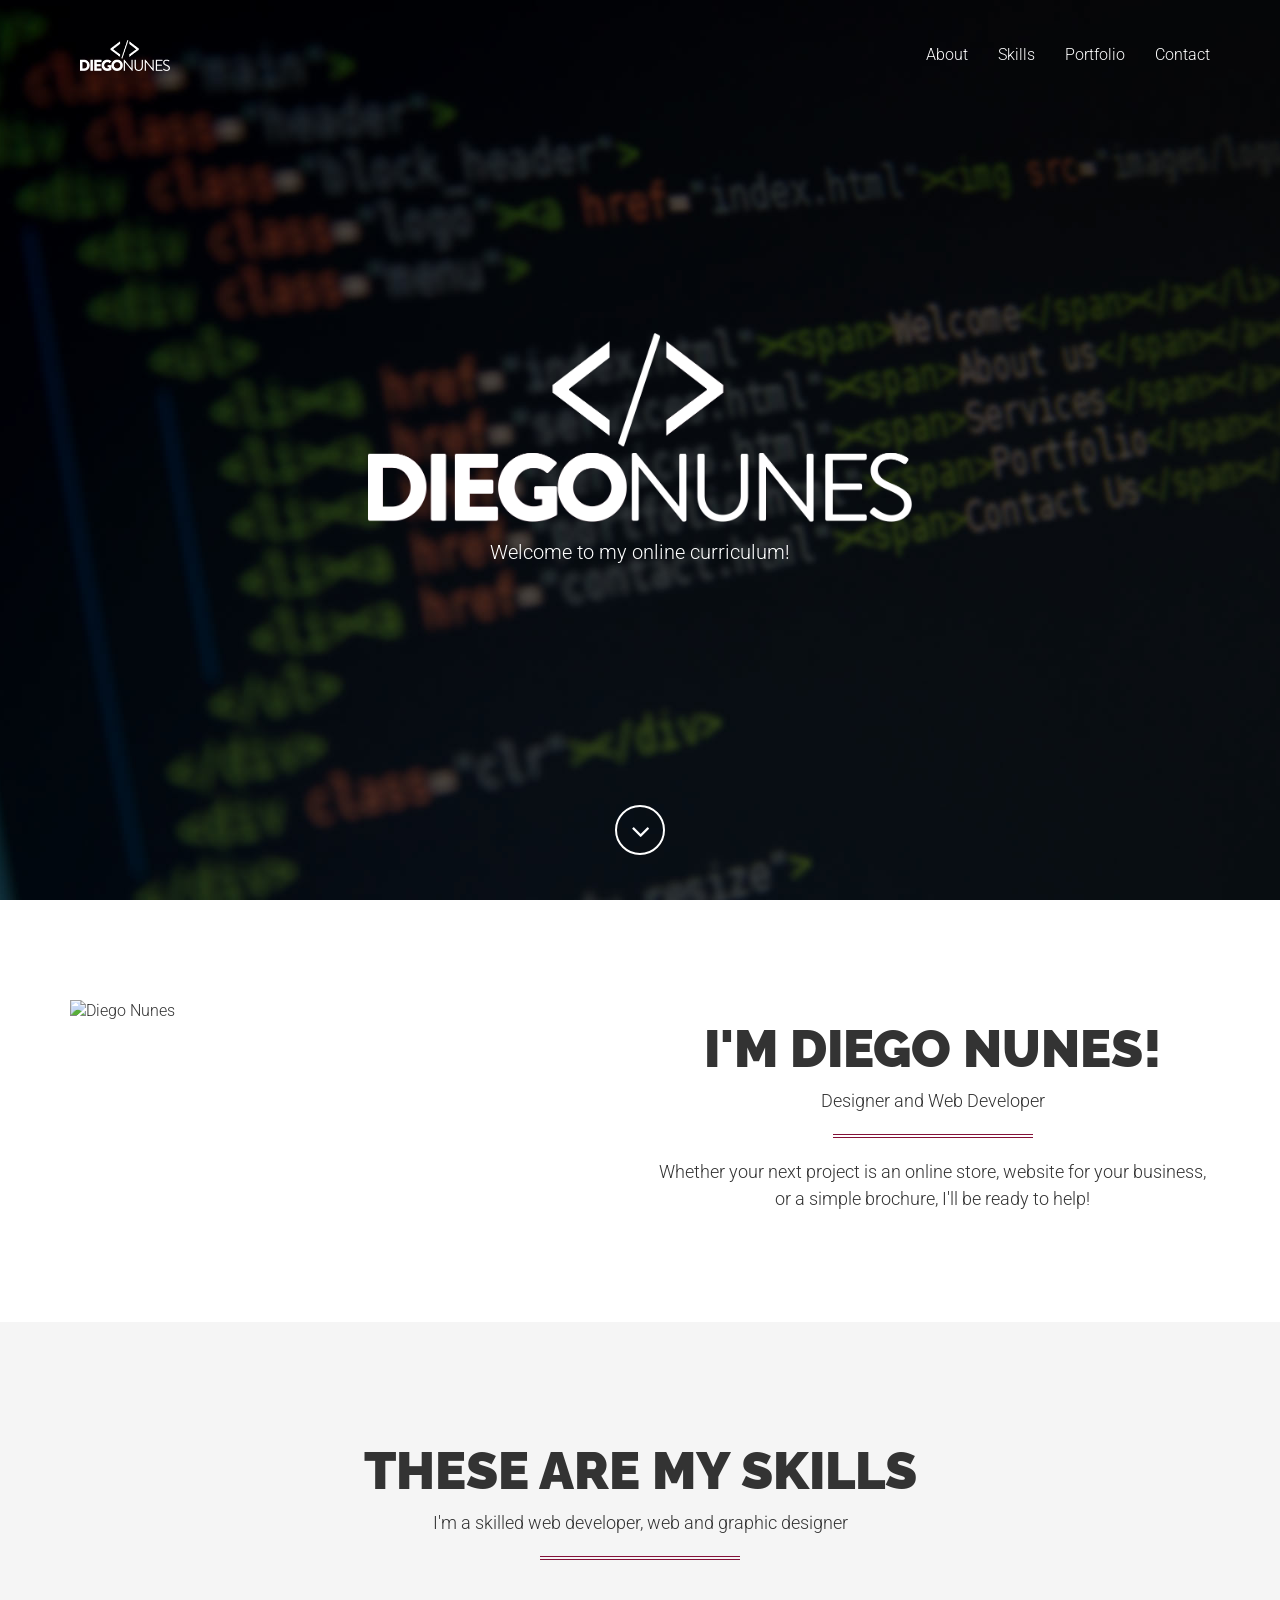
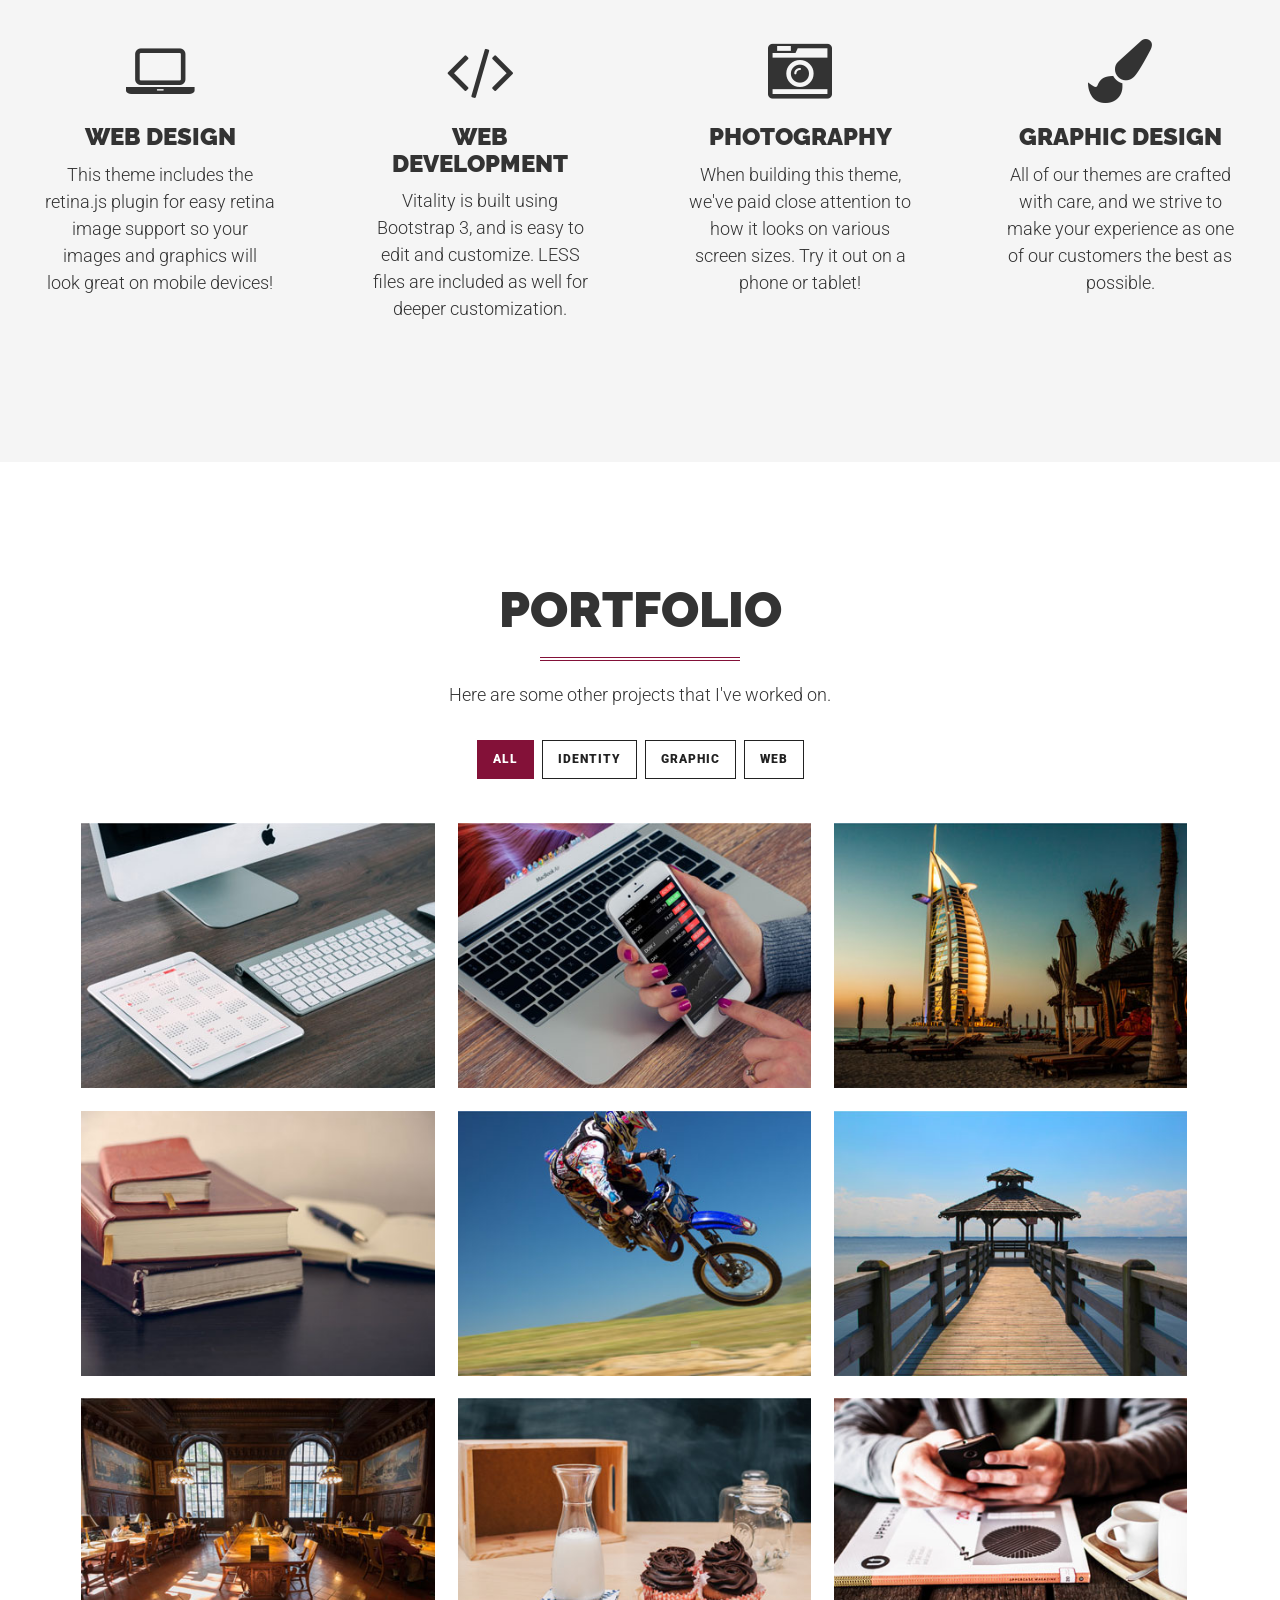
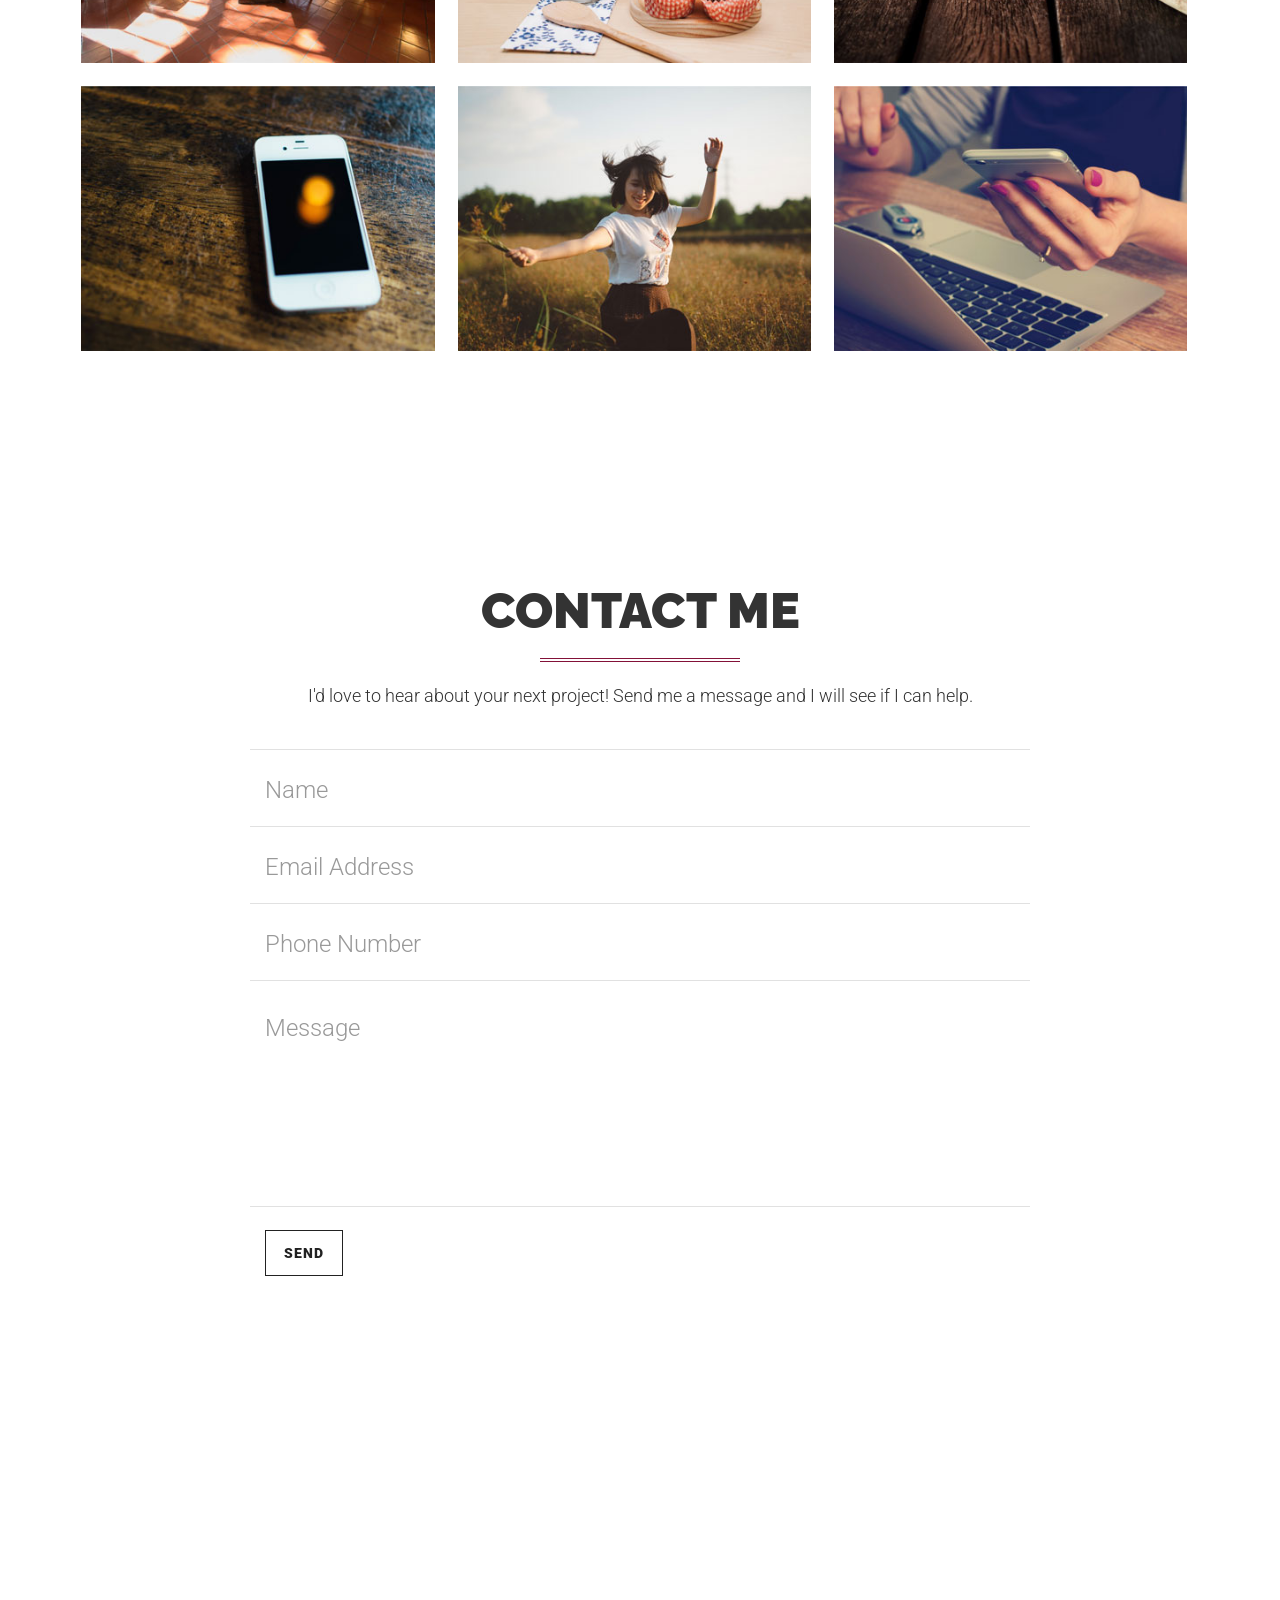
==== new/index.html @ f79f4ea0 "placeholder port" ====
<!DOCTYPE html>
<html lang="en">

<head>
  <meta charset="utf-8">
  <meta name="viewport" content="width=device-width, initial-scale=1.0, user-scalable=no">
  <meta name="description" content="">
  <meta name="author" content="">
  <title>Vitality</title>
  <!-- Bootstrap Core CSS -->
  <link href="assets/css/bootstrap/bootstrap.min.css" rel="stylesheet" type="text/css">
  <!-- Retina.js - Load first for faster HQ mobile images. -->
  <script src="assets/js/plugins/retina/retina.min.js"></script>
  <!-- Font Awesome -->
  <link href="assets/font-awesome/css/font-awesome.min.css" rel="stylesheet" type="text/css">
  <!-- Default Fonts -->
  <link href='http://fonts.googleapis.com/css?family=Roboto:400,100,100italic,300,300italic,400italic,500,500italic,700,700italic,900,900italic'
    rel='stylesheet' type='text/css'>
  <link href='http://fonts.googleapis.com/css?family=Raleway:400,100,200,300,600,500,700,800,900' rel='stylesheet' type='text/css'>
  <!-- Modern Style Fonts (Include these is you are using body.modern!) -->
  <link href='http://fonts.googleapis.com/css?family=Montserrat:400,700' rel='stylesheet' type='text/css'>
  <link href='http://fonts.googleapis.com/css?family=Cardo:400,400italic,700' rel='stylesheet' type='text/css'>
  <!-- Vintage Style Fonts (Include these if you are using body.vintage!) -->
  <link href='http://fonts.googleapis.com/css?family=Sanchez:400italic,400' rel='stylesheet' type='text/css'>
  <link href='http://fonts.googleapis.com/css?family=Cardo:400,400italic,700' rel='stylesheet' type='text/css'>
  <!-- Plugin CSS -->
  <link href="assets/css/plugins/owl-carousel/owl.carousel.css" rel="stylesheet" type="text/css">
  <link href="assets/css/plugins/owl-carousel/owl.theme.css" rel="stylesheet" type="text/css">
  <link href="assets/css/plugins/owl-carousel/owl.transitions.css" rel="stylesheet" type="text/css">
  <link href="assets/css/plugins/magnific-popup.css" rel="stylesheet" type="text/css">
  <link href="assets/css/plugins/background.css" rel="stylesheet" type="text/css">
  <link href="assets/css/plugins/animate.css" rel="stylesheet" type="text/css">
  <!-- Vitality Theme CSS -->
  <!-- Uncomment the color scheme you want to use. -->
  <!-- <link href="assets/css/vitality-red.css" rel="stylesheet" type="text/css"> -->
  <!-- <link href="assets/css/vitality-aqua.css" rel="stylesheet" type="text/css"> -->
  <!-- <link href="assets/css/vitality-blue.css" rel="stylesheet" type="text/css"> -->
  <!-- <link href="assets/css/vitality-green.css" rel="stylesheet" type="text/css"> -->
  <!-- <link href="assets/css/vitality-orange.css" rel="stylesheet" type="text/css"> -->
  <!-- <link href="assets/css/vitality-pink.css" rel="stylesheet" type="text/css"> -->
  <!-- <link href="assets/css/vitality-purple.css" rel="stylesheet" type="text/css"> -->
  <link href="assets/css/vitality-diego.css" rel="stylesheet" type="text/css">
  <!-- <link href="assets/css/vitality-tan.css" rel="stylesheet" type="text/css"> -->
  <!-- <link href="assets/css/vitality-turquoise.css" rel="stylesheet" type="text/css"> -->
  <!-- <link href="assets/css/vitality-yellow.css" rel="stylesheet" type="text/css"> -->
  <!-- Style Switcher CSS - Demo Purposes Only! -->
  <!-- <link id="changeable-colors" rel="stylesheet" href="assets/css/vitality-turquoise.css"> -->
  <link href="assets/demo/style-switcher.css" rel="stylesheet">
  <!-- IE8 support for HTML5 elements and media queries -->
  <!--[if lt IE 9]>
      <script src="https://oss.maxcdn.com/libs/html5shiv/3.7.0/html5shiv.js"></script>
      <script src="https://oss.maxcdn.com/libs/respond.js/1.3.0/respond.min.js"></script>
    <![endif]-->
</head>
<!-- Alternate Body Classes: .modern and .vintage -->

<body id="page-top">
  <!-- Navigation -->
  <!-- Note: navbar-default and navbar-inverse are both supported with this theme. -->
  <nav class="navbar navbar-inverse navbar-fixed-top navbar-expanded">
    <div class="container">
      <!-- Brand and toggle get grouped for better mobile display -->
      <div class="navbar-header">
        <button type="button" class="navbar-toggle" data-toggle="collapse" data-target="#bs-example-navbar-collapse-1">
          <span class="sr-only">Toggle navigation</span>
          <span class="icon-bar"></span>
          <span class="icon-bar"></span>
          <span class="icon-bar"></span>
        </button>
        <a class="navbar-brand page-scroll" href="#page-top">
          <img src="assets/img/logo_branco.png" class="img-responsive logo-top" alt="Diego Nunes">
        </a>
      </div>
      <!-- Collect the nav links, forms, and other content for toggling -->
      <div class="collapse navbar-collapse" id="bs-example-navbar-collapse-1">
        <ul class="nav navbar-nav navbar-right">
          <li class="hidden">
            <a class="page-scroll" href="#page-top"></a>
          </li>
          <li>
            <a class="page-scroll" href="#about">About</a>
          </li>
          <li>
            <a class="page-scroll" href="#services">Skills</a>
          </li>
          <li>
            <!-- <a class="page-scroll" href="#process">Process</a> -->
          </li>
          <li>
            <a class="page-scroll" href="#work">Portfolio</a>
          </li>
          <li>
            <a class="page-scroll" href="#contact">Contact</a>
          </li>
        </ul>
      </div>
      <!-- /.navbar-collapse -->
    </div>
    <!-- /.container -->
  </nav>
  <header style="background-image: url('assets/img/creative/bg-header.jpg');">
    <div class="intro-content">
      <img src="assets/img/logo_branco.png" class="img-responsive img-centered logo-main" alt="">
      <!-- <div class="brand-name">John Smith</div> -->
      <!-- <hr class="colored"> -->
      <div class="brand-name-subtext">Welcome to my online curriculum!</div>
    </div>
    <div class="scroll-down">
      <a class="btn page-scroll" href="#about">
        <i class="fa fa-angle-down fa-fw"></i>
      </a>
    </div>
  </header>
  <section id="about">
    <div class="container wow fadeIn">
      <div class="row">
        <div class="col-md-6">
          <!-- <img src="assets/img/creative/about.jpg" class="img-responsive" alt=""> -->
          <img src="https://vignette.wikia.nocookie.net/vsbattles/images/a/a5/Gurren-lagann-screenshot-07.png" 
            class="img-responsive profile-image" alt="Diego Nunes">
        </div>
        <div class="col-md-6 text-center">
          <h1>I'm Diego Nunes!</h1>
          <p>Designer and Web Developer</p>
          <hr class="colored">
          <p>Whether your next project is an online store, website for your business, or a simple brochure, I'll be ready to
            help!</p>
        </div>
      </div>
    </div>
  </section>
  <section id="services" class="bg-gray">
    <div class="container-fluid">
      <div class="row text-center">
        <div class="col-lg-12 wow fadeIn">
          <h1>These are my skills</h1>
          <p>I'm a skilled web developer, web and graphic designer</p>
          <hr class="colored">
        </div>
      </div>
      <div class="row text-center content-row">
        <div class="col-md-3 col-sm-6 wow fadeIn" data-wow-delay=".2s">
          <div class="about-content">
            <i class="fa fa-laptop fa-4x"></i>
            <h3>Web Design</h3>
            <p>This theme includes the retina.js plugin for easy retina image support so your images and graphics will look
              great on mobile devices!</p>
          </div>
        </div>
        <div class="col-md-3 col-sm-6 wow fadeIn" data-wow-delay=".4s">
          <div class="about-content">
            <i class="fa fa-code fa-4x"></i>
            <h3>Web Development</h3>
            <p>Vitality is built using Bootstrap 3, and is easy to edit and customize. LESS files are included as well for deeper
              customization.</p>
          </div>
        </div>
        <div class="col-md-3 col-sm-6 wow fadeIn" data-wow-delay=".6s">
          <div class="about-content">
            <i class="fa fa-camera-retro fa-4x"></i>
            <h3>Photography</h3>
            <p>When building this theme, we've paid close attention to how it looks on various screen sizes. Try it out on a
              phone or tablet!</p>
          </div>
        </div>
        <div class="col-md-3 col-sm-6 wow fadeIn" data-wow-delay=".8s">
          <div class="about-content">
            <i class="fa fa-paint-brush fa-4x"></i>
            <h3>Graphic Design</h3>
            <p>All of our themes are crafted with care, and we strive to make your experience as one of our customers the best
              as possible.</p>
          </div>
        </div>
      </div>
    </div>
  </section>
  <!-- <aside class="cta-quote" style="background-image: url('assets/img/creative/bg-aside.jpg');">
        <div class="container">
            <div class="row">
                <div class="col-md-10 col-md-offset-1 wow fadeIn">
                    <span class="quote">Good
                        <span class="text-primary">design</span> is finding that perfect balance between the way something
                    <span class="text-primary">looks</span> and how it
                    <span class="text-primary">functions</span>.</span>
                    <hr class=" colored">
                    <a class="btn btn-outline-light page-scroll" href="#contact">Let's Find It</a>
                </div>
            </div>
        </div>
    </aside> -->
  <!--
    <section id="process" class="services">
        <div class="container">
            <div class="row text-center">
                <div class="col-lg-12 wow fadeIn">
                    <h2>My Process</h2>
                    <hr class="colored">
                    <p>Here is an overview of how I approach each new project.</p>
                </div>
            </div>
            <div class="row content-row">
                <div class="col-md-4 wow fadeIn" data-wow-delay=".2s">
                    <div class="media">
                        <div class="pull-left">
                            <i class="fa fa-clipboard"></i>
                        </div>
                        <div class="media-body">
                            <h3 class="media-heading">Plan</h3>
                            <ul>
                                <li>Client interview</li>
                                <li>Gather consumer data</li>
                                <li>Create content strategy</li>
                                <li>Analyze research</li>
                            </ul>
                        </div>
                    </div>
                </div>
                <div class="col-md-4 wow fadeIn" data-wow-delay=".4s">
                    <div class="media">
                        <div class="pull-left">
                            <i class="fa fa-pencil"></i>
                        </div>
                        <div class="media-body">
                            <h3 class="media-heading">Create</h3>
                            <ul>
                                <li>Build wireframe</li>
                                <li>Gather client feedback</li>
                                <li>Code development</li>
                                <li>Marketing review</li>
                            </ul>
                        </div>
                    </div>
                </div>
                <div class="col-md-4 wow fadeIn" data-wow-delay=".6s">
                    <div class="media">
                        <div class="pull-left">
                            <i class="fa fa-rocket"></i>
                        </div>
                        <div class="media-body">
                            <h3 class="media-heading">Launch</h3>
                            <ul>
                                <li>Deploy website</li>
                                <li>Market product launch</li>
                                <li>Collect UX data</li>
                                <li>Quarterly maintenence</li>
                            </ul>
                        </div>
                    </div>
                </div>
            </div>
        </div>
    </section>
    
    <section id="work" class="bg-gray">
        <div class="container text-center wow fadeIn">
            <h2>Case Studies</h2>
            <hr class="colored">
            <p>Here are some in depth case studies of larger projects that I've worked on in the past.</p>
        </div>
    </section>
    <section class="portfolio-carousel wow fadeIn">
        <div class="item" style="background-image: url('assets/img/creative/portfolio/bg-1.jpg')">
            <div class="container-fluid">
                <div class="row">
                    <div class="col-md-4 col-md-push-8">
                        <div class="project-details">
                            <img src="assets/img/client-logos/logo-1.png" class="img-responsive client-logo" alt="">
                            <span class="project-name">Project Name</span>
                            <span class="project-description">Branding, Website Design</span>
                            <hr class="colored">
                            <a href="#portfolioModal1" data-toggle="modal" class="btn btn-outline-light">View Details <i class="fa fa-long-arrow-right fa-fw"></i></a>
                        </div>
                    </div>
                    <div class="col-md-8 col-md-pull-4 hidden-xs">
                        <img src="assets/img/portfolio/mobile-screens.png" class="img-responsive portfolio-image" alt="">
                    </div>
                </div>
            </div>
        </div>
        <div class="item" style="background-image: url('assets/img/creative/portfolio/bg-2.jpg')">
            <div class="container-fluid">
                <div class="row">
                    <div class="col-md-4 col-md-push-8">
                        <div class="project-details">
                            <img src="assets/img/client-logos/logo-2.png" class="img-responsive client-logo" alt="">
                            <span class="project-name">Project Name</span>
                            <span class="project-description">Branding, Website Design</span>
                            <hr class="colored">
                            <a href="#portfolioModal2" data-toggle="modal" class="btn btn-outline-light">View Details <i class="fa fa-long-arrow-right fa-fw"></i></a>
                        </div>
                    </div>
                    <div class="col-md-8 col-md-pull-4 hidden-xs">
                        <img src="assets/img/portfolio/tablet-screens.png" class="img-responsive portfolio-image" alt="">
                    </div>
                </div>
            </div>
        </div>
        <div class="item" style="background-image: url('assets/img/creative/portfolio/bg-3.jpg')">
            <div class="container-fluid">
                <div class="row">
                    <div class="col-md-4 col-md-push-8">
                        <div class="project-details">
                            <img src="assets/img/client-logos/logo-1.png" class="img-responsive client-logo" alt="">
                            <span class="project-name">Project Name</span>
                            <span class="project-description">Branding, Website Design</span>
                            <hr class="colored">
                            <a href="#portfolioModal3" data-toggle="modal" class="btn btn-outline-light">View Details <i class="fa fa-long-arrow-right fa-fw"></i></a>
                        </div>
                    </div>
                    <div class="col-md-8 col-md-pull-4 hidden-xs">
                        <img src="assets/img/portfolio/mobile-screens.png" class="img-responsive portfolio-image" alt="">
                    </div>
                </div>
            </div>
        </div>
        <div class="item" style="background-image: url('assets/img/creative/portfolio/bg-4.jpg')">
            <div class="container-fluid">
                <div class="row">
                    <div class="col-md-4 col-md-push-8">
                        <div class="project-details">
                            <img src="assets/img/client-logos/logo-2.png" class="img-responsive client-logo" alt="">
                            <span class="project-name">Project Name</span>
                            <span class="project-description">Branding, Website Design</span>
                            <hr class="colored">
                            <a href="#portfolioModal4" data-toggle="modal" class="btn btn-outline-light">View Details <i class="fa fa-long-arrow-right fa-fw"></i></a>
                        </div>
                    </div>
                    <div class="col-md-8 col-md-pull-4 hidden-xs">
                        <img src="assets/img/portfolio/tablet-screens.png" class="img-responsive portfolio-image" alt="">
                    </div>
                </div>
            </div>
        </div>
    </section>
     -->
  <section id="work">
    <div class="container text-center wow fadeIn">
      <h2>Portfolio</h2>
      <hr class="colored">
      <p>Here are some other projects that I've worked on.</p>
      <div class="row content-row">
        <div class="col-lg-12">
          <div class="portfolio-filter">
            <ul id="filters" class="clearfix">
              <li>
                <span class="filter active" data-filter="identity graphic logo web">All</span>
              </li>
              <li>
                <span class="filter" data-filter="identity">Identity</span>
              </li>
              <li>
                <span class="filter" data-filter="graphic">Graphic</span>
              </li>
              <li>
                <span class="filter" data-filter="web">Web</span>
              </li>
            </ul>
          </div>
        </div>
      </div>
      <div class="row">
        <div class="col-lg-12">
          <div id="portfoliolist">
            <div class="portfolio identity" data-cat="identity" href="#portfolioModal1" data-toggle="modal">
              <div class="portfolio-wrapper">
                <img src="assets/img/portfolio/grid/identity/1.jpg" alt="">
                <div class="caption">
                  <div class="caption-text">
                    <a class="text-title">Generic Inc.</a>
                    <span class="text-category">Brand Identity</span>
                  </div>
                  <div class="caption-bg"></div>
                </div>
              </div>
            </div>
            <div class="portfolio web" data-cat="web" href="#portfolioModal2" data-toggle="modal">
              <div class="portfolio-wrapper">
                <img src="assets/img/portfolio/grid/web/1.jpg" alt="">
                <div class="caption">
                  <div class="caption-text">
                    <a class="text-title">Brands</a>
                    <span class="text-category">Web Development</span>
                  </div>
                  <div class="caption-bg"></div>
                </div>
              </div>
            </div>
            <div class="portfolio graphic" data-cat="graphic" href="#portfolioModal3" data-toggle="modal">
              <div class="portfolio-wrapper">
                <img src="assets/img/portfolio/grid/graphic/1.jpg" alt="">
                <div class="caption">
                  <div class="caption-text">
                    <a class="text-title">Excellence</a>
                    <span class="text-category">Poster Design</span>
                  </div>
                  <div class="caption-bg"></div>
                </div>
              </div>
            </div>
            <div class="portfolio web" data-cat="web" href="#portfolioModal4" data-toggle="modal">
              <div class="portfolio-wrapper">
                <img src="assets/img/portfolio/grid/web/2.jpg" alt="">
                <div class="caption">
                  <div class="caption-text">
                    <a class="text-title">YouTV</a>
                    <span class="text-category">Web Development</span>
                  </div>
                  <div class="caption-bg"></div>
                </div>
              </div>
            </div>
            <div class="portfolio graphic" data-cat="graphic" href="#portfolioModal1" data-toggle="modal">
              <div class="portfolio-wrapper">
                <img src="assets/img/portfolio/grid/graphic/2.jpg" alt="">
                <div class="caption">
                  <div class="caption-text">
                    <a class="text-title">Office Supplies</a>
                    <span class="text-category">Graphic Design</span>
                  </div>
                  <div class="caption-bg"></div>
                </div>
              </div>
            </div>
            <div class="portfolio web" data-cat="web" href="#portfolioModal2" data-toggle="modal">
              <div class="portfolio-wrapper">
                <img src="assets/img/portfolio/grid/web/3.jpg" alt="">
                <div class="caption">
                  <div class="caption-text">
                    <a class="text-title">Fooder</a>
                    <span class="text-category">Mobile App</span>
                  </div>
                  <div class="caption-bg"></div>
                </div>
              </div>
            </div>
            <div class="portfolio graphic" data-cat="graphic" href="#portfolioModal3" data-toggle="modal">
              <div class="portfolio-wrapper">
                <img src="assets/img/portfolio/grid/graphic/3.jpg" alt="">
                <div class="caption">
                  <div class="caption-text">
                    <a class="text-title">Mountain Tea</a>
                    <span class="text-category">Graphic Design</span>
                  </div>
                  <div class="caption-bg"></div>
                </div>
              </div>
            </div>
            <div class="portfolio graphic" data-cat="graphic" href="#portfolioModal4" data-toggle="modal">
              <div class="portfolio-wrapper">
                <img src="assets/img/portfolio/grid/graphic/4.jpg" alt="">
                <div class="caption">
                  <div class="caption-text">
                    <a class="text-title">Checkmark</a>
                    <span class="text-category">Graphic Design</span>
                  </div>
                  <div class="caption-bg"></div>
                </div>
              </div>
            </div>
            <div class="portfolio identity" data-cat="identity" href="#portfolioModal1" data-toggle="modal">
              <div class="portfolio-wrapper">
                <img src="assets/img/portfolio/grid/identity/2.jpg" alt="">
                <div class="caption">
                  <div class="caption-text">
                    <a class="text-title">Demish</a>
                    <span class="text-category">Brand Identity</span>
                  </div>
                  <div class="caption-bg"></div>
                </div>
              </div>
            </div>
            <div class="portfolio web" data-cat="web" href="#portfolioModal2" data-toggle="modal">
              <div class="portfolio-wrapper">
                <img src="assets/img/portfolio/grid/web/4.jpg" alt="">
                <div class="caption">
                  <div class="caption-text">
                    <a class="text-title">OneRepublic</a>
                    <span class="text-category">Web Development</span>
                  </div>
                  <div class="caption-bg"></div>
                </div>
              </div>
            </div>
            <div class="portfolio graphic" data-cat="graphic" href="#portfolioModal3" data-toggle="modal">
              <div class="portfolio-wrapper">
                <img src="assets/img/portfolio/grid/graphic/5.jpg" alt="">
                <div class="caption">
                  <div class="caption-text">
                    <a class="text-title">Postable</a>
                    <span class="text-category">Graphic Design</span>
                  </div>
                  <div class="caption-bg"></div>
                </div>
              </div>
            </div>
            <div class="portfolio identity" data-cat="identity" href="#portfolioModal4" data-toggle="modal">
              <div class="portfolio-wrapper">
                <img src="assets/img/portfolio/grid/identity/3.jpg" alt="">
                <div class="caption">
                  <div class="caption-text">
                    <a class="text-title">Simpli Nota</a>
                    <span class="text-category">Brand Identity</span>
                  </div>
                  <div class="caption-bg"></div>
                </div>
              </div>
            </div>
          </div>
        </div>
      </div>
    </div>
  </section>

  <section id="contact">
    <div class="container wow fadeIn">
      <div class="row">
        <div class="col-lg-12 text-center">
          <h2>Contact Me</h2>
          <hr class="colored">
          <p>I'd love to hear about your next project! Send me a message and I will see if I can help.</p>
        </div>
      </div>
      <div class="row content-row">
        <div class="col-lg-8 col-lg-offset-2">
          <form name="sentMessage" id="contactForm" novalidate>
            <div class="row control-group">
              <div class="form-group col-xs-12 floating-label-form-group controls">
                <label>Name</label>
                <input type="text" class="form-control" placeholder="Name" id="name" required data-validation-required-message="Please enter your name.">
                <p class="help-block text-danger"></p>
              </div>
            </div>
            <div class="row control-group">
              <div class="form-group col-xs-12 floating-label-form-group controls">
                <label>Email Address</label>
                <input type="email" class="form-control" placeholder="Email Address" id="email" required data-validation-required-message="Please enter your email address.">
                <p class="help-block text-danger"></p>
              </div>
            </div>
            <div class="row control-group">
              <div class="form-group col-xs-12 floating-label-form-group controls">
                <label>Phone Number</label>
                <input type="tel" class="form-control" placeholder="Phone Number" id="phone" required data-validation-required-message="Please enter your phone number.">
                <p class="help-block text-danger"></p>
              </div>
            </div>
            <div class="row control-group">
              <div class="form-group col-xs-12 floating-label-form-group controls">
                <label>Message</label>
                <textarea rows="5" class="form-control" placeholder="Message" id="message" required data-validation-required-message="Please enter a message."></textarea>
                <p class="help-block text-danger"></p>
              </div>
            </div>
            <br>
            <div id="success"></div>
            <div class="row">
              <div class="form-group col-xs-12">
                <button type="submit" class="btn btn-outline-dark">Send</button>
              </div>
            </div>
          </form>
        </div>
      </div>
    </div>
  </section>
  <!-- <a href="https://wrapbootstrap.com/theme/vitality-multipurpose-one-page-theme-WB02K3KK3" class="btn btn-block btn-full-width">Buy Vitality Now!</a> -->
  <footer class="footer" style="background-image: url('assets/img/bg-footer.jpg')">
    <div class="container text-center">
      <div class="row">
        <div class="col-md-4 contact-details">
          <h4>
            <i class="fa fa-phone"></i> Call</h4>
          <p>555-213-4567</p>
        </div>
        <div class="col-md-4 contact-details">
          <h4>
            <i class="fa fa-map-marker"></i> Visit</h4>
          <p>3481 Melrose Place
            <br>Beverly Hills, CA 90210</p>
        </div>
        <div class="col-md-4 contact-details">
          <h4>
            <i class="fa fa-envelope"></i> Email</h4>
          <p>
            <a href="mailto:mail@example.com">mail@example.com</a>
          </p>
        </div>
      </div>
      <div class="row social">
        <div class="col-lg-12">
          <ul class="list-inline">
            <li>
              <a href="#">
                <i class="fa fa-facebook fa-fw fa-2x"></i>
              </a>
            </li>
            <li>
              <a href="#">
                <i class="fa fa-twitter fa-fw fa-2x"></i>
              </a>
            </li>
            <li>
              <a href="#">
                <i class="fa fa-linkedin fa-fw fa-2x"></i>
              </a>
            </li>
          </ul>
        </div>
      </div>
      <div class="row copyright">
        <div class="col-lg-12">
          <p class="small">&copy; 2015 Start Bootstrap Themes</p>
        </div>
      </div>
    </div>
  </footer>
  <!-- Portfolio Modals -->
  <!-- Example Modal 1 -->
  <div class="portfolio-modal modal fade" id="portfolioModal1" tabindex="-1" role="dialog" aria-hidden="true" style="background-image: url('assets/img/creative/portfolio/bg-1.jpg')">
    <div class="modal-content">
      <div class="close-modal" data-dismiss="modal">
        <div class="lr">
          <div class="rl">
          </div>
        </div>
      </div>
      <div class="modal-body">
        <div class="container">
          <div class="row">
            <div class="col-lg-8 col-lg-offset-2">
              <img src="assets/img/client-logos/logo-1.png" class="img-responsive img-centered" alt="">
              <h2>Project Title</h2>
              <hr class="colored">
              <p>Lorem ipsum dolor sit amet, consectetur adipisicing elit. Quos modi in tenetur vero voluptatum sapiente dolores
                eligendi nemo iste ea. Omnis, odio enim sint quam dolorum dolorem. Nostrum, minus, ad.</p>
            </div>
            <div class="col-lg-12">
              <img src="assets/img/portfolio/mobile-screens.png" class="img-responsive img-centered" alt="">
            </div>
            <div class="col-lg-8 col-lg-offset-2">
              <ul class="list-inline item-details">
                <li>Client:
                  <strong>
                    <a href="http://startbootstrap.com">Start Bootstrap</a>
                  </strong>
                </li>
                <li>Date:
                  <strong>
                    <a href="http://startbootstrap.com">April 2015</a>
                  </strong>
                </li>
                <li>Service:
                  <strong>
                    <a href="http://startbootstrap.com">Web Development</a>
                  </strong>
                </li>
              </ul>
              <button type="button" class="btn btn-default" data-dismiss="modal">
                <i class="fa fa-times"></i> Close</button>
            </div>
          </div>
        </div>
      </div>
    </div>
  </div>
  <!-- Example Modal 2 -->
  <div class="portfolio-modal modal fade" id="portfolioModal2" tabindex="-1" role="dialog" aria-hidden="true" style="background-image: url('assets/img/creative/portfolio/bg-2.jpg')">
    <div class="modal-content">
      <div class="close-modal" data-dismiss="modal">
        <div class="lr">
          <div class="rl">
          </div>
        </div>
      </div>
      <div class="modal-body">
        <div class="container">
          <div class="row">
            <div class="col-lg-8 col-lg-offset-2">
              <img src="assets/img/client-logos/logo-2.png" class="img-responsive img-centered" alt="">
              <h2>Project Title</h2>
              <hr class="colored">
              <p>Lorem ipsum dolor sit amet, consectetur adipisicing elit. Quos modi in tenetur vero voluptatum sapiente dolores
                eligendi nemo iste ea. Omnis, odio enim sint quam dolorum dolorem. Nostrum, minus, ad.</p>
            </div>
            <div class="col-lg-12">
              <img src="assets/img/portfolio/tablet-screens.png" class="img-responsive img-centered" alt="">
            </div>
            <div class="col-lg-8 col-lg-offset-2">
              <ul class="list-inline item-details">
                <li>Client:
                  <strong>
                    <a href="http://startbootstrap.com">Start Bootstrap</a>
                  </strong>
                </li>
                <li>Date:
                  <strong>
                    <a href="http://startbootstrap.com">April 2015</a>
                  </strong>
                </li>
                <li>Service:
                  <strong>
                    <a href="http://startbootstrap.com">Web Development</a>
                  </strong>
                </li>
              </ul>
              <button type="button" class="btn btn-default" data-dismiss="modal">
                <i class="fa fa-times"></i> Close</button>
            </div>
          </div>
        </div>
      </div>
    </div>
  </div>
  <!-- Example Modal 3 -->
  <div class="portfolio-modal modal fade" id="portfolioModal3" tabindex="-1" role="dialog" aria-hidden="true" style="background-image: url('assets/img/creative/portfolio/bg-3.jpg')">
    <div class="modal-content">
      <div class="close-modal" data-dismiss="modal">
        <div class="lr">
          <div class="rl">
          </div>
        </div>
      </div>
      <div class="modal-body">
        <div class="container">
          <div class="row">
            <div class="col-lg-8 col-lg-offset-2">
              <img src="assets/img/client-logos/logo-1.png" class="img-responsive img-centered" alt="">
              <h2>Project Title</h2>
              <hr class="colored">
              <p>Lorem ipsum dolor sit amet, consectetur adipisicing elit. Quos modi in tenetur vero voluptatum sapiente dolores
                eligendi nemo iste ea. Omnis, odio enim sint quam dolorum dolorem. Nostrum, minus, ad.</p>
            </div>
            <div class="col-lg-12">
              <img src="assets/img/portfolio/mobile-screens.png" class="img-responsive img-centered" alt="">
            </div>
            <div class="col-lg-8 col-lg-offset-2">
              <ul class="list-inline item-details">
                <li>Client:
                  <strong>
                    <a href="http://startbootstrap.com">Start Bootstrap</a>
                  </strong>
                </li>
                <li>Date:
                  <strong>
                    <a href="http://startbootstrap.com">April 2015</a>
                  </strong>
                </li>
                <li>Service:
                  <strong>
                    <a href="http://startbootstrap.com">Web Development</a>
                  </strong>
                </li>
              </ul>
              <button type="button" class="btn btn-default" data-dismiss="modal">
                <i class="fa fa-times"></i> Close</button>
            </div>
          </div>
        </div>
      </div>
    </div>
  </div>
  <!-- Example Modal 4 -->
  <div class="portfolio-modal modal fade" id="portfolioModal4" tabindex="-1" role="dialog" aria-hidden="true" style="background-image: url('assets/img/creative/portfolio/bg-4.jpg')">
    <div class="modal-content">
      <div class="close-modal" data-dismiss="modal">
        <div class="lr">
          <div class="rl">
          </div>
        </div>
      </div>
      <div class="modal-body">
        <div class="container">
          <div class="row">
            <div class="col-lg-8 col-lg-offset-2">
              <img src="assets/img/client-logos/logo-2.png" class="img-responsive img-centered" alt="">
              <h2>Project Title</h2>
              <hr class="colored">
              <p>Lorem ipsum dolor sit amet, consectetur adipisicing elit. Quos modi in tenetur vero voluptatum sapiente dolores
                eligendi nemo iste ea. Omnis, odio enim sint quam dolorum dolorem. Nostrum, minus, ad.</p>
            </div>
            <div class="col-lg-12">
              <img src="assets/img/portfolio/tablet-screens.png" class="img-responsive img-centered" alt="">
            </div>
            <div class="col-lg-8 col-lg-offset-2">
              <ul class="list-inline item-details">
                <li>Client:
                  <strong>
                    <a href="http://startbootstrap.com">Start Bootstrap</a>
                  </strong>
                </li>
                <li>Date:
                  <strong>
                    <a href="http://startbootstrap.com">April 2015</a>
                  </strong>
                </li>
                <li>Service:
                  <strong>
                    <a href="http://startbootstrap.com">Web Development</a>
                  </strong>
                </li>
              </ul>
              <button type="button" class="btn btn-default" data-dismiss="modal">
                <i class="fa fa-times"></i> Close</button>
            </div>
          </div>
        </div>
      </div>
    </div>
  </div>

  <script src="assets/js/jquery.js"></script>
  <script src="assets/js/bootstrap/bootstrap.min.js"></script>
  <!-- Plugin Scripts -->
  <script src="assets/js/plugins/jquery.easing.min.js"></script>
  <script src="assets/js/plugins/classie.js"></script>
  <script src="assets/js/plugins/cbpAnimatedHeader.js"></script>
  <script src="assets/js/plugins/owl-carousel/owl.carousel.js"></script>
  <script src="assets/js/plugins/jquery.magnific-popup/jquery.magnific-popup.min.js"></script>
  <script src="assets/js/plugins/background/core.js"></script>
  <script src="assets/js/plugins/background/transition.js"></script>
  <script src="assets/js/plugins/background/background.js"></script>
  <script src="assets/js/plugins/jquery.mixitup.js"></script>
  <script src="assets/js/plugins/wow/wow.min.js"></script>
  <script src="assets/js/contact_me.js"></script>
  <script src="assets/js/plugins/jqBootstrapValidation.js"></script>
  <!-- Vitality Theme Scripts -->
  <script src="assets/js/vitality.js"></script>
  <!-- Style Switcher Scripts - Demo Purposes Only! -->
  <script src="assets/demo/style.switcher.js"></script>
</body>

</html>
---- new/assets/css/plugins/background.css ----
/*! formstone v0.8.29 [background.css] 2015-11-25 | MIT License | formstone.it */

/**
	 * @class
	 * @name .fs-background-element
	 * @type element
	 * @description Target elmement
	 */
/**
	 * @class
	 * @name .fs-background
	 * @type element
	 * @description Base widget class
	 */
.fs-background {
  overflow: hidden;
  position: relative;
  /**
		 * @class
		 * @name .fs-background-container
		 * @type element
		 * @description Container element
		 */
  /**
		 * @class
		 * @name .fs-background-media
		 * @type element
		 * @description Media element
		 */
  /**
		 * @class
		 * @name .fs-background-media.fs-background-animated
		 * @type modifier
		 * @description Indicates animated state
		 */
  /**
		 * @class
		 * @name .fs-background-media.fs-background-navtive
		 * @type modifier
		 * @description Indicates native support
		 */
  /**
		 * @class
		 * @name .fs-background-media.fs-background-fixed
		 * @type modifier
		 * @description Indicates fixed positioning
		 */
  /**
		 * @class
		 * @name .fs-background-embed
		 * @type element
		 * @description Embed/iFrame element
		 */
  /**
		 * @class
		 * @name .fs-background-embed.fs-background-embed-ready
		 * @type modifier
		 * @description Indicates ready state
		 */
}
.fs-background,
.fs-background-container,
.fs-background-media {
  -webkit-transition: none;
          transition: none;
}
.fs-background-container {
  width: 100%;
  height: 100%;
  position: absolute;
  top: 0;
  z-index: 0;
  overflow: hidden;
}
.fs-background-media {
  position: absolute;
  top: 0;
  bottom: 0;
  opacity: 0;
}
.fs-background-media.fs-background-animated {
  -webkit-transition: opacity 0.5s linear;
          transition: opacity 0.5s linear;
}
.fs-background-media img,
.fs-background-media video,
.fs-background-media iframe {
  width: 100%;
  height: 100%;
  display: block;
  -webkit-user-drag: none;
}
.fs-background-media.fs-background-native,
.fs-background-media.fs-background-fixed {
  width: 100%;
  height: 100%;
}
.fs-background-media.fs-background-native img,
.fs-background-media.fs-background-fixed img {
  display: none;
}
.fs-background-media.fs-background-native {
  background-position: center;
  background-size: cover;
}
.fs-background-media.fs-background-fixed {
  background-position: center;
  background-attachment: fixed;
}
.fs-background-embed.fs-background-ready:after {
  width: 100%;
  height: 100%;
  position: absolute;
  top: 0;
  right: 0;
  bottom: 0;
  left: 0;
  z-index: 1;
  content: '';
}
.fs-background-embed.fs-background-ready iframe {
  z-index: 0;
}
---- new/assets/css/vitality-red.css ----
/*!
 * Vitality v1.3.5 (http://themes.startbootstrap.com/vitality-v1.3.5)
 * Copyright 2013-2015 Start Bootstrap Themes
 * To use this theme you must have a license purchased at WrapBootstrap (https://wrapbootstrap.com)
 */
html,
body {
  height: 100%;
}
.img-centered {
  margin: 0 auto;
}
.content-row {
  margin-top: 30px;
}
section {
  padding: 100px 0;
}
.bg-gray {
  background-color: #f5f5f5;
}
.bg-dark {
  color: white;
  background-color: #222222;
}
@media (max-width: 767px) {
  section {
    padding: 75px 0;
  }
}
.owl-theme .owl-controls .owl-page span {
  background: rgba(34, 34, 34, 0.5);
}
input.form-control {
  border-radius: 0 !important;
}
input.form-control:focus {
  border-color: #ef4035;
  box-shadow: none;
}
.btn,
.input-group-btn {
  border-radius: 0 !important;
  -webkit-transition: all 0.5s;
  -moz-transition: all 0.5s;
  transition: all 0.5s;
}
.btn-primary {
  color: #ffffff;
  background-color: #ef4035;
  border-color: #ef4035;
  -webkit-transition: all 0.5s;
  -moz-transition: all 0.5s;
  transition: all 0.5s;
}
.btn-primary:hover,
.btn-primary:focus,
.btn-primary.focus,
.btn-primary:active,
.btn-primary.active,
.open > .dropdown-toggle.btn-primary {
  color: #ffffff;
  background-color: #ed2a1d;
  border-color: #ec2114;
}
.btn-primary:active,
.btn-primary.active,
.open > .dropdown-toggle.btn-primary {
  background-image: none;
}
.btn-primary.disabled,
.btn-primary[disabled],
fieldset[disabled] .btn-primary,
.btn-primary.disabled:hover,
.btn-primary[disabled]:hover,
fieldset[disabled] .btn-primary:hover,
.btn-primary.disabled:focus,
.btn-primary[disabled]:focus,
fieldset[disabled] .btn-primary:focus,
.btn-primary.disabled.focus,
.btn-primary[disabled].focus,
fieldset[disabled] .btn-primary.focus,
.btn-primary.disabled:active,
.btn-primary[disabled]:active,
fieldset[disabled] .btn-primary:active,
.btn-primary.disabled.active,
.btn-primary[disabled].active,
fieldset[disabled] .btn-primary.active {
  background-color: #ef4035;
  border-color: #ef4035;
}
.btn-primary .badge {
  color: #ef4035;
  background-color: #ffffff;
}
body {
  font-family: "Roboto", "Helvetica Neue", Helvetica, Arial, sans-serif;
  font-size: 16px;
  font-weight: 300;
}
a {
  color: #ef4035;
  -webkit-transition: all 0.5s;
  -moz-transition: all 0.5s;
  transition: all 0.5s;
}
a:hover,
a:focus {
  color: inherit;
  text-decoration: none;
}
p {
  font-size: 18px;
  line-height: 1.5;
}
p.lead {
  font-family: "Raleway", "Helvetica Neue", Helvetica, Arial, sans-serif;
  font-weight: 900;
  text-transform: uppercase;
  font-size: 24px;
}
h1,
h2,
h3,
h4,
h5,
h6 {
  font-family: "Raleway", "Helvetica Neue", Helvetica, Arial, sans-serif;
  font-weight: 900;
  text-transform: uppercase;
}
@media (min-width: 481px) {
  h1 {
    font-size: 52px;
  }
  h2 {
    font-size: 50px;
  }
}
hr {
  max-width: 100px;
  border-top: 1px solid white;
  border-bottom: 1px solid white;
  height: 2px;
  margin: 15px auto;
}
hr.left {
  margin: 15px auto 15px 0;
}
hr.right {
  margin: 15px 0 15px auto;
}
hr.colored {
  border-color: #ef4035;
}
@media (min-width: 768px) {
  hr {
    max-width: 200px;
    margin: 20px auto;
  }
  hr.left {
    margin: 20px auto 20px 0;
  }
  hr.right {
    margin: 20px 0 20px auto;
  }
}
.text-primary {
  color: #ef4035;
}
.navbar-fixed-top {
  margin-bottom: 0;
}
.navbar-default .navbar-nav > .active > a,
.navbar-default .navbar-nav > .active > a:hover,
.navbar-default .navbar-nav > .active > a:focus,
.navbar-inverse .navbar-nav > .active > a,
.navbar-inverse .navbar-nav > .active > a:hover,
.navbar-inverse .navbar-nav > .active > a:focus {
  color: #ef4035;
  background-color: white;
  border-radius: 0;
}
.navbar-default {
  background-color: #ef4035;
}
.navbar-default .navbar-toggle .icon-bar {
  background-color: white;
}
.navbar-default .navbar-toggle:hover,
.navbar-default .navbar-toggle:focus {
  background-color: rgba(255, 255, 255, 0.5);
}
.navbar-default .navbar-collapse,
.navbar-default .navbar-form {
  border-color: rgba(255, 255, 255, 0.5);
}
.navbar-inverse {
  background-color: #222222;
}
.navbar-default,
.navbar-inverse {
  border: none;
  border-bottom: 1px solid rgba(255, 255, 255, 0.1);
}
.navbar-default .navbar-brand,
.navbar-inverse .navbar-brand {
  padding: 0 15px;
  color: white;
  opacity: 1;
  text-decoration: none;
  -webkit-transition: all 0.5s;
  -moz-transition: all 0.5s;
  transition: all 0.5s;
}
.navbar-default .navbar-brand:hover,
.navbar-inverse .navbar-brand:hover,
.navbar-default .navbar-brand:focus,
.navbar-inverse .navbar-brand:focus {
  opacity: 1;
}
.navbar-default .navbar-nav li a,
.navbar-inverse .navbar-nav li a {
  color: white;
}
.navbar-default .navbar-nav li a:hover,
.navbar-inverse .navbar-nav li a:hover {
  color: rgba(255, 255, 255, 0.5);
}
@media (min-width: 768px) {
  .navbar-default .navbar-nav > .active > a,
  .navbar-default .navbar-nav > .active > a:hover,
  .navbar-default .navbar-nav > .active > a:focus,
  .navbar-inverse .navbar-nav > .active > a,
  .navbar-inverse .navbar-nav > .active > a:hover,
  .navbar-inverse .navbar-nav > .active > a:focus {
    border-radius: 5px;
  }
  .navbar-fixed-top.navbar-expanded {
    padding: 30px 0;
  }
  .navbar-fixed-top {
    padding: 15px 0;
    -webkit-transition: padding 0.5s;
    -moz-transition: padding 0.5s;
    transition: padding 0.5s;
  }
  .navbar-fixed-top .navbar-brand:hover {
    opacity: 0.5;
  }
  .navbar-default.navbar-expanded,
  .navbar-inverse.navbar-expanded {
    background: transparent;
    border: none;
  }
}
.navbar a:focus {
  outline: none;
}
.navbar .navbar-nav li a:focus {
  outline: none;
}
header {
  position: relative;
  display: block;
  height: auto;
  width: auto;
  background-color: #222222;
  background: no-repeat center center;
  background-attachment: scroll;
  -webkit-background-size: cover;
  -moz-background-size: cover;
  background-size: cover;
  -o-background-size: cover;
  padding: 100px 0;
}
header .intro-content {
  color: white;
  text-align: center;
  position: relative;
}
header .brand-name {
  font-family: "Raleway", "Helvetica Neue", Helvetica, Arial, sans-serif;
  font-size: 55px;
  line-height: 55px;
  text-transform: uppercase;
  font-weight: 900;
  margin-top: 15px;
}
header .brand-name-subtext {
  font-size: 20px;
  line-height: 20px;
  font-weight: 300;
}
header img {
  max-width: 150px;
  max-height: 150px;
}
header .scroll-down {
  position: absolute;
  width: 100%;
  bottom: 20px;
  text-align: center;
}
header .scroll-down .btn {
  height: 50px;
  width: 50px;
  border: 2px solid white;
  border-radius: 100% !important;
  line-height: 50px;
  padding: 0;
  letter-spacing: normal;
  color: white;
  font-size: 30px;
  -webkit-transition: all 0.5s;
  -moz-transition: all 0.5s;
  transition: all 0.5s;
}
header .scroll-down .btn:hover {
  color: rgba(255, 255, 255, 0.5);
  border-color: rgba(255, 255, 255, 0.5);
  outline: none;
}
@media (min-width: 768px) {
  header {
    height: 100%;
    width: 100%;
    padding: 0;
    background-attachment: scroll;
  }
  header .intro-content {
    color: white;
    text-align: center;
    width: 50%;
    margin: auto;
    position: absolute;
    top: 50%;
    left: 50%;
    -webkit-transform: translate(-50%, -50%);
    -ms-transform: translate(-50%, -50%);
    transform: translate(-50%, -50%);
  }
  header .brand-name {
    font-size: 80px;
    line-height: 80px;
  }
  header .brand-name-subtext {
    font-size: 30px;
    line-height: 30px;
  }
  header img {
    max-width: 300px;
    max-height: 300px;
  }
}
@media (min-width: 1025px) {
  header {
    background-attachment: fixed;
  }
}
header.video .overlay {
  position: absolute;
  height: 100%;
  width: 100%;
  background: #000;
  z-index: 998;
  opacity: 0;
}
header.video .intro-content {
  z-index: 999;
}
header.video .scroll-down {
  z-index: 999;
}
@media (min-width: 768px) {
  header.video .overlay {
    opacity: 0.5;
  }
}
aside.cta-quote {
  color: white;
  background-color: #222222;
  background: no-repeat center center scroll;
  -webkit-background-size: cover;
  -moz-background-size: cover;
  background-size: cover;
  -o-background-size: cover;
  padding: 100px 0;
  text-align: center;
}
aside.cta-quote span.quote {
  display: block;
  font-size: 30px;
  line-height: 32px;
  font-weight: 300;
}
@media (min-width: 768px) {
  aside.cta-quote {
    background-attachment: scroll;
    padding: 150px 0;
  }
  aside.cta-quote span.quote {
    font-size: 36px;
    line-height: 38px;
  }
}
@media (min-width: 992px) {
  aside.cta-quote {
    padding: 300px 0;
  }
  aside.cta-quote span.quote {
    font-size: 40px;
    line-height: 42px;
  }
}
@media (min-width: 1025px) {
  aside.cta-quote {
    background-attachment: fixed;
  }
}
.testimonials {
  text-align: center;
}
.testimonials .testimonials-carousel .item {
  padding: 0;
}
.testimonials .testimonials-carousel .item p.quote {
  margin-bottom: 30px;
}
.testimonials .testimonials-carousel .item .testimonial-info {
  margin-bottom: 30px;
}
.testimonials .testimonials-carousel .item .testimonial-info .testimonial-img {
  display: inline-block;
  height: 50px;
  width: 50px;
  margin-right: 10px;
}
.testimonials .testimonials-carousel .item .testimonial-info .testimonial-author {
  display: inline-block;
}
.testimonials .testimonials-carousel .item .testimonial-info .testimonial-author .name {
  font-family: "Raleway", "Helvetica Neue", Helvetica, Arial, sans-serif;
  font-weight: 900;
  text-transform: uppercase;
}
.testimonials .testimonials-carousel .item .testimonial-info .testimonial-author hr.colored {
  margin: 3px auto;
  max-width: 50px;
}
.testimonials .testimonials-carousel .item .testimonial-info .testimonial-author p {
  margin: 0;
}
.testimonials .testimonials-carousel .item .testimonial-info .testimonial-author .stars {
  color: #f1c40f;
}
.testimonials .testimonials-carousel .owl-controls {
  margin-top: 0;
}
.testimonials .testimonials-carousel .owl-controls .owl-prev,
.testimonials .testimonials-carousel .owl-controls .owl-next {
  display: none;
  text-align: center;
  position: absolute;
  height: 60px;
  width: 40px;
  border-radius: 0 !important;
  line-height: 50px;
  font-size: 30px !important;
  margin: auto 0 !important;
  top: 0;
  bottom: 0;
  background-color: #ef4035 !important;
  color: white !important;
  -webkit-transition: all 0.5s;
  -moz-transition: all 0.5s;
  transition: all 0.5s;
}
.testimonials .testimonials-carousel .owl-controls .owl-prev:hover,
.testimonials .testimonials-carousel .owl-controls .owl-next:hover {
  opacity: 1;
}
.testimonials .testimonials-carousel .owl-controls .owl-prev {
  left: 15px;
}
.testimonials .testimonials-carousel .owl-controls .owl-next {
  right: 15px;
}
@media (min-width: 768px) {
  .testimonials .testimonials-carousel .item {
    padding: 0 100px;
  }
  .testimonials .testimonials-carousel .owl-controls .owl-prev,
  .testimonials .testimonials-carousel .owl-controls .owl-next {
    display: block;
  }
}
.cta-form h3 {
  margin-top: 0;
}
.about-content {
  padding: 30px;
}
.about-carousel .item {
  padding: 15px;
}
.about-carousel .item .caption {
  padding: 15px;
  color: rgba(255, 255, 255, 0.7);
  width: 100%;
  margin: auto;
  position: absolute;
  top: 50%;
  left: 50%;
  -webkit-transform: translate(-50%, -50%);
  -ms-transform: translate(-50%, -50%);
  transform: translate(-50%, -50%);
}
.about-carousel .item .caption h3 {
  margin: 0;
}
.about-carousel .item .caption hr {
  margin: 5px auto;
  max-width: 50px;
}
.about-carousel .item .caption p {
  margin: 0;
}
.about-carousel .item .caption ul.social {
  margin-top: 5px;
}
.about-carousel .item .caption ul.social li a {
  color: rgba(255, 255, 255, 0.7);
}
.about-carousel .item .caption ul.social li a:hover,
.about-carousel .item .caption ul.social li a:focus {
  color: white;
}
.about-carousel .owl-controls {
  margin-top: 0;
}
.about-carousel .owl-controls .owl-prev,
.about-carousel .owl-controls .owl-next {
  text-align: center;
  position: absolute;
  height: 60px;
  width: 40px;
  border-radius: 0 !important;
  line-height: 50px;
  font-size: 30px !important;
  margin: auto 0 !important;
  top: 0;
  bottom: 0;
  background-color: #ef4035 !important;
  color: white !important;
  -webkit-transition: all 0.5s;
  -moz-transition: all 0.5s;
  transition: all 0.5s;
}
.about-carousel .owl-controls .owl-prev:hover,
.about-carousel .owl-controls .owl-next:hover {
  opacity: 1;
}
.about-carousel .owl-controls .owl-prev {
  left: 15px;
}
.about-carousel .owl-controls .owl-next {
  right: 15px;
}
.services .media {
  margin-bottom: 30px;
}
.services .media i.fa {
  height: 75px;
  width: 75px;
  line-height: 70px;
  text-align: center;
  border: 3px solid #222222;
  border-radius: 100%;
  font-size: 30px;
}
.services .media .media-body {
  min-width: none;
  padding-left: 15px;
}
.services .media .media-body h3 {
  margin-bottom: 15px;
}
.services .media .media-body ul {
  list-style: inside;
  padding: 0;
}
.services .media .media-body ul li {
  margin-bottom: 10px;
}
@media (min-width: 390px) {
  .services .media .media-body {
    min-width: 260px;
  }
}
@media (min-width: 992px) {
  .services .media .media-body {
    min-width: 193px;
  }
}
@media (min-width: 1199px) {
  .services .media .media-body {
    min-width: 260px;
  }
}
@media (min-width: 992px) {
  .services .media {
    margin-bottom: 0;
  }
}
.portfolio-carousel {
  padding: 0;
  color: white;
  background-color: #222222;
}
.portfolio-carousel .item {
  background-color: #222222;
  background: no-repeat center center scroll;
  -webkit-background-size: cover;
  -moz-background-size: cover;
  background-size: cover;
  -o-background-size: cover;
  padding: 50px 55px;
  text-align: center;
}
.portfolio-carousel .item .portfolio-image {
  margin-top: 50px;
}
.portfolio-carousel .item .project-details {
  padding: 0;
}
.portfolio-carousel .item .project-details img.client-logo {
  margin: 0 auto 25px;
}
.portfolio-carousel .item .project-details .project-name {
  display: block;
  font-size: 40px;
  line-height: 40px;
  margin-bottom: 5px;
  font-family: "Raleway", "Helvetica Neue", Helvetica, Arial, sans-serif;
  font-weight: 900;
  text-transform: uppercase;
}
.portfolio-carousel .item .project-details .project-description {
  display: block;
  font-size: 18px;
  line-height: 18px;
}
.portfolio-carousel .owl-controls {
  margin-top: 0;
}
.portfolio-carousel .owl-controls .owl-prev,
.portfolio-carousel .owl-controls .owl-next {
  text-align: center;
  position: absolute;
  height: 75px;
  width: 50px;
  border-radius: 0 !important;
  line-height: 70px;
  font-size: 30px !important;
  margin: auto 0 !important;
  top: 0;
  bottom: 0;
  background-color: #ef4035 !important;
  color: white !important;
  -webkit-transition: all 0.5s;
  -moz-transition: all 0.5s;
  transition: all 0.5s;
}
.portfolio-carousel .owl-controls .owl-prev:hover,
.portfolio-carousel .owl-controls .owl-next:hover {
  opacity: 1;
}
.portfolio-carousel .owl-controls .owl-prev {
  left: 0;
}
.portfolio-carousel .owl-controls .owl-next {
  right: 0;
}
@media (min-width: 992px) {
  .portfolio-carousel .item {
    padding: 155px 55px 155px;
    text-align: left;
    min-height: 100%;
  }
  .portfolio-carousel .item .portfolio-image {
    margin-top: 0;
  }
  .portfolio-carousel .item .project-details {
    padding: 15% 0 0;
  }
  .portfolio-carousel .item .project-details img.client-logo {
    margin: 0 auto 25px 0;
  }
  .portfolio-carousel .item .project-details .project-name {
    display: block;
    font-size: 50px;
    line-height: 50px;
  }
  .portfolio-carousel .item .project-details .project-description {
    font-size: 20px;
    line-height: 20px;
  }
  .portfolio-carousel .item hr.colored {
    margin: 20px auto 20px 0;
  }
}
.portfolio-gallery .item {
  padding: 15px;
}
.portfolio-modal {
  -webkit-background-size: cover;
  -moz-background-size: cover;
  background-size: cover;
  -o-background-size: cover;
}
.portfolio-modal .modal-backdrop {
  display: none;
}
.portfolio-modal .modal-content {
  color: white;
  background: transparent;
  border-radius: 0;
  background-clip: border-box;
  -webkit-box-shadow: none;
  box-shadow: none;
  border: none;
  min-height: 100%;
  padding: 100px 0;
  text-align: center;
}
.portfolio-modal .modal-content h2 {
  margin: 0;
  font-size: 46px;
}
.portfolio-modal .modal-content img {
  margin: 30px auto;
}
.portfolio-modal .modal-content .item-details {
  margin: 30px 0;
}
.portfolio-modal .close-modal {
  position: absolute;
  width: 75px;
  height: 75px;
  background-color: transparent;
  top: 25px;
  right: 25px;
  cursor: pointer;
}
.portfolio-modal .close-modal:hover {
  opacity: 0.3;
}
.portfolio-modal .close-modal .lr {
  height: 75px;
  width: 1px;
  margin-left: 35px;
  background-color: white;
  transform: rotate(45deg);
  -ms-transform: rotate(45deg);
  /* IE 9 */
  -webkit-transform: rotate(45deg);
  /* Safari and Chrome */
  z-index: 1051;
}
.portfolio-modal .close-modal .lr .rl {
  height: 75px;
  width: 1px;
  background-color: white;
  transform: rotate(90deg);
  -ms-transform: rotate(90deg);
  /* IE 9 */
  -webkit-transform: rotate(90deg);
  /* Safari and Chrome */
  z-index: 1052;
}
.portfolio-filter {
  display: inline-block;
}
.portfolio-filter #filters {
  list-style: none;
  padding: 0;
  margin-bottom: 30px;
}
.portfolio-filter #filters li {
  display: inline-block;
}
.portfolio-filter #filters li .filter {
  display: block;
  cursor: pointer;
  padding: 10px 15px;
  margin: 2px;
  text-transform: uppercase;
  font-weight: 900;
  letter-spacing: 1px;
  font-size: 12px;
  color: #222222;
  background: transparent;
  border: 1px solid #222222;
  -webkit-transition: all 0.5s;
  -moz-transition: all 0.5s;
  transition: all 0.5s;
}
.portfolio-filter #filters li .filter.active {
  background-color: #ef4035;
  color: white;
  border-color: #ef4035;
}
#portfoliolist .portfolio {
  width: 31%;
  margin: 1%;
  display: none;
  float: left;
  overflow: hidden;
}
#portfoliolist .portfolio .portfolio-wrapper {
  overflow: hidden;
  position: relative !important;
  background: #222222;
  cursor: pointer;
}
#portfoliolist .portfolio .portfolio-wrapper img {
  max-width: 100%;
  position: relative;
  -webkit-filter: grayscale(0);
  filter: grayscale(0);
}
#portfoliolist .portfolio .portfolio-wrapper img:hover {
  -webkit-filter: grayscale(1);
  filter: grayscale(1);
}
#portfoliolist .portfolio .portfolio-wrapper .caption {
  position: absolute;
  width: 100%;
  height: 75px;
  bottom: -75px;
}
#portfoliolist .portfolio .portfolio-wrapper .caption .caption-bg {
  background: #ef4035;
  width: 100%;
  height: 100%;
  position: absolute;
  top: 0;
  left: 0;
}
#portfoliolist .portfolio .portfolio-wrapper .caption .caption-text {
  color: white;
  position: relative;
  z-index: 500;
  padding: 15px 8px;
}
#portfoliolist .portfolio .portfolio-wrapper .caption .caption-text a.text-title {
  color: white;
}
#portfoliolist .portfolio .portfolio-wrapper .caption .caption-text .text-category {
  display: block;
  font-size: 12px;
}
/*  #Mobile (Portrait) - Note: Design for a width of 320px */
@media only screen and (max-width: 767px) {
  #portfoliolist .portfolio {
    width: 48%;
    margin: 1%;
  }
}
.pricing {
  color: white;
  background-color: #222222;
  background: no-repeat center center scroll;
  -webkit-background-size: cover;
  -moz-background-size: cover;
  background-size: cover;
  -o-background-size: cover;
}
.pricing .pricing-item {
  text-align: center;
  background: white;
  color: #222222;
  padding: 30px;
  -webkit-box-shadow: 0px 0px 30px 5px rgba(34, 34, 34, 0.75);
  -moz-box-shadow: 0px 0px 30px 5px rgba(34, 34, 34, 0.75);
  box-shadow: 0px 0px 30px 5px rgba(34, 34, 34, 0.75);
  z-index: 1;
  margin-bottom: 30px;
}
.pricing .pricing-item h3 {
  margin: 0;
}
.pricing .pricing-item hr {
  max-width: 100px;
}
.pricing .pricing-item .price {
  margin-bottom: 20px;
}
.pricing .pricing-item .price .number {
  font-weight: 900;
  font-size: 50px;
}
.pricing .pricing-item .price .number sup {
  font-size: 30px;
}
.pricing .pricing-item .list-group-item {
  border-radius: 0;
}
@media (min-width: 992px) {
  .pricing {
    background-attachment: scroll;
  }
  .pricing .pricing-item {
    margin-bottom: 0;
  }
  .pricing .pricing-item.featured-first {
    margin-right: -15px;
    margin-top: 15px;
  }
  .pricing .pricing-item.featured {
    position: absolute;
    width: 100%;
    left: 0;
    margin: 0;
    padding: 45px 30px;
  }
  .pricing .pricing-item.featured-last {
    margin-left: -15px;
    margin-top: 15px;
  }
}
@media (min-width: 1025px) {
  .pricing {
    background-attachment: fixed;
  }
}
.floating-label-form-group {
  position: relative;
  margin-bottom: 0;
  padding-bottom: 0.5em;
  border-bottom: 1px solid #e1e1e1;
}
.floating-label-form-group input,
.floating-label-form-group textarea {
  z-index: 1;
  position: relative;
  padding-right: 0;
  padding-left: 0;
  border: none;
  border-radius: 0;
  font-size: 1.5em;
  background: none;
  box-shadow: none !important;
  resize: none;
}
.floating-label-form-group label {
  display: block;
  z-index: 0;
  position: relative;
  top: 2em;
  margin: 0;
  font-size: 0.85em;
  line-height: 1.764705882em;
  vertical-align: middle;
  vertical-align: baseline;
  opacity: 0;
  -webkit-transition: top 0.5s ease,opacity 0.5s ease;
  -moz-transition: top 0.5s ease,opacity 0.5s ease;
  -ms-transition: top 0.5s ease,opacity 0.5s ease;
  transition: top 0.5s ease,opacity 0.5s ease;
}
.floating-label-form-group::not(:first-child) {
  padding-left: 14px;
  border-left: 1px solid #e1e1e1;
}
.floating-label-form-group-with-value label {
  top: 0;
  opacity: 1;
}
.floating-label-form-group-with-focus label {
  color: #ef4035;
}
form .row:first-child .floating-label-form-group {
  border-top: 1px solid #e1e1e1;
}
footer.footer {
  color: rgba(255, 255, 255, 0.7);
  background: no-repeat center center scroll;
  -webkit-background-size: cover;
  -moz-background-size: cover;
  background-size: cover;
  -o-background-size: cover;
  padding: 50px 0 20px;
}
footer.footer a {
  color: rgba(255, 255, 255, 0.7);
}
footer.footer a:hover {
  color: white;
}
footer.footer p {
  font-size: 22px;
}
footer.footer .contact-details {
  margin: 75px 0;
}
footer.footer .social {
  margin-bottom: 75px;
}
footer.footer .copyright p.small {
  font-size: 14px;
}
@media (min-width: 1025px) {
  footer.footer {
    background-attachment: fixed;
  }
}
.btn-outline-light {
  color: white;
  border: 1px solid white;
  background: transparent;
  -webkit-transition: all 0.5s;
  -moz-transition: all 0.5s;
  transition: all 0.5s;
}
.btn-outline-light:hover,
.btn-outline-light:focus {
  color: #ef4035;
  background: white;
  outline: none;
}
.btn-outline-dark {
  color: #222222;
  border: 1px solid #222222;
  background: transparent;
  -webkit-transition: all 0.5s;
  -moz-transition: all 0.5s;
  transition: all 0.5s;
}
.btn-outline-dark:hover,
.btn-outline-dark:focus {
  color: white;
  background: #ef4035;
  border-color: #ef4035;
  outline: none;
}
.btn {
  border-radius: 0;
  padding: 12px 18px;
  text-transform: uppercase;
  font-weight: 900;
  letter-spacing: 1px;
}
.btn:focus,
.btn:active,
.btn.active {
  outline: none;
}
.btn-full-width {
  border: 0;
  border-radius: 0;
  background-color: #222222;
  color: white;
  padding: 50px 0;
  font-size: 26px;
  font-weight: 200;
  letter-spacing: normal;
  text-transform: none;
}
.btn-full-width:hover {
  background-color: #ef4035;
  color: white;
}
.btn-full-width:focus {
  color: white;
}
body.modern {
  font-family: "Cardo", "Helvetica Neue", Helvetica, Arial, sans-serif;
  font-weight: 400;
}
body.modern h1,
body.modern h2,
body.modern h3,
body.modern h4,
body.modern h5,
body.modern h6 {
  font-family: "Montserrat", "Helvetica Neue", Helvetica, Arial, sans-serif;
  font-weight: 700;
  text-transform: uppercase;
}
body.modern p.lead {
  font-family: "Montserrat", "Helvetica Neue", Helvetica, Arial, sans-serif;
  font-weight: 700;
  text-transform: uppercase;
}
body.modern header .brand-name {
  font-family: "Montserrat", "Helvetica Neue", Helvetica, Arial, sans-serif;
  font-weight: 700;
  text-transform: uppercase;
}
body.modern .about-carousel .owl-controls .owl-prev,
body.modern .about-carousel .owl-controls .owl-next {
  line-height: 55px;
}
body.modern .portfolio-carousel .item .project-details .project-name {
  font-family: "Montserrat", "Helvetica Neue", Helvetica, Arial, sans-serif;
  font-weight: 700;
  text-transform: uppercase;
}
body.modern .testimonials .testimonials-carousel .item .testimonial-info .testimonial-author .name {
  font-family: "Montserrat", "Helvetica Neue", Helvetica, Arial, sans-serif;
  font-weight: 700;
  text-transform: uppercase;
}
body.modern .testimonials .testimonials-carousel .owl-controls .owl-prev,
body.modern .testimonials .testimonials-carousel .owl-controls .owl-next {
  line-height: 55px;
}
body.vintage {
  font-family: "Cardo", "Helvetica Neue", Helvetica, Arial, sans-serif;
  font-weight: 400;
}
body.vintage h1,
body.vintage h2,
body.vintage h3,
body.vintage h4,
body.vintage h5,
body.vintage h6 {
  font-family: "Sanchez", "Helvetica Neue", Helvetica, Arial, sans-serif;
  font-weight: 400;
  text-transform: uppercase;
}
body.vintage p.lead {
  font-family: "Sanchez", "Helvetica Neue", Helvetica, Arial, sans-serif;
  font-weight: 400;
  text-transform: uppercase;
}
body.vintage header .brand-name {
  font-family: "Sanchez", "Helvetica Neue", Helvetica, Arial, sans-serif;
  font-weight: 400;
  text-transform: uppercase;
}
body.vintage .about-carousel .owl-controls .owl-prev,
body.vintage .about-carousel .owl-controls .owl-next {
  line-height: 55px;
}
body.vintage .portfolio-carousel .item .project-details .project-name {
  font-family: "Sanchez", "Helvetica Neue", Helvetica, Arial, sans-serif;
  font-weight: 400;
  text-transform: uppercase;
}
body.vintage .testimonials .testimonials-carousel .item .testimonial-info .testimonial-author .name {
  font-family: "Sanchez", "Helvetica Neue", Helvetica, Arial, sans-serif;
  font-weight: 400;
  text-transform: uppercase;
}
body.vintage .testimonials .testimonials-carousel .owl-controls .owl-prev,
body.vintage .testimonials .testimonials-carousel .owl-controls .owl-next {
  line-height: 55px;
}
---- new/assets/css/vitality-aqua.css ----
/*!
 * Vitality v1.3.5 (http://themes.startbootstrap.com/vitality-v1.3.5)
 * Copyright 2013-2015 Start Bootstrap Themes
 * To use this theme you must have a license purchased at WrapBootstrap (https://wrapbootstrap.com)
 */
html,
body {
  height: 100%;
}
.img-centered {
  margin: 0 auto;
}
.content-row {
  margin-top: 30px;
}
section {
  padding: 100px 0;
}
.bg-gray {
  background-color: #f5f5f5;
}
.bg-dark {
  color: white;
  background-color: #222222;
}
@media (max-width: 767px) {
  section {
    padding: 75px 0;
  }
}
.owl-theme .owl-controls .owl-page span {
  background: rgba(34, 34, 34, 0.5);
}
input.form-control {
  border-radius: 0 !important;
}
input.form-control:focus {
  border-color: #38e6d8;
  box-shadow: none;
}
.btn,
.input-group-btn {
  border-radius: 0 !important;
  -webkit-transition: all 0.5s;
  -moz-transition: all 0.5s;
  transition: all 0.5s;
}
.btn-primary {
  color: #ffffff;
  background-color: #38e6d8;
  border-color: #38e6d8;
  -webkit-transition: all 0.5s;
  -moz-transition: all 0.5s;
  transition: all 0.5s;
}
.btn-primary:hover,
.btn-primary:focus,
.btn-primary.focus,
.btn-primary:active,
.btn-primary.active,
.open > .dropdown-toggle.btn-primary {
  color: #ffffff;
  background-color: #21e3d4;
  border-color: #1cdecf;
}
.btn-primary:active,
.btn-primary.active,
.open > .dropdown-toggle.btn-primary {
  background-image: none;
}
.btn-primary.disabled,
.btn-primary[disabled],
fieldset[disabled] .btn-primary,
.btn-primary.disabled:hover,
.btn-primary[disabled]:hover,
fieldset[disabled] .btn-primary:hover,
.btn-primary.disabled:focus,
.btn-primary[disabled]:focus,
fieldset[disabled] .btn-primary:focus,
.btn-primary.disabled.focus,
.btn-primary[disabled].focus,
fieldset[disabled] .btn-primary.focus,
.btn-primary.disabled:active,
.btn-primary[disabled]:active,
fieldset[disabled] .btn-primary:active,
.btn-primary.disabled.active,
.btn-primary[disabled].active,
fieldset[disabled] .btn-primary.active {
  background-color: #38e6d8;
  border-color: #38e6d8;
}
.btn-primary .badge {
  color: #38e6d8;
  background-color: #ffffff;
}
body {
  font-family: "Roboto", "Helvetica Neue", Helvetica, Arial, sans-serif;
  font-size: 16px;
  font-weight: 300;
}
a {
  color: #38e6d8;
  -webkit-transition: all 0.5s;
  -moz-transition: all 0.5s;
  transition: all 0.5s;
}
a:hover,
a:focus {
  color: inherit;
  text-decoration: none;
}
p {
  font-size: 18px;
  line-height: 1.5;
}
p.lead {
  font-family: "Raleway", "Helvetica Neue", Helvetica, Arial, sans-serif;
  font-weight: 900;
  text-transform: uppercase;
  font-size: 24px;
}
h1,
h2,
h3,
h4,
h5,
h6 {
  font-family: "Raleway", "Helvetica Neue", Helvetica, Arial, sans-serif;
  font-weight: 900;
  text-transform: uppercase;
}
@media (min-width: 481px) {
  h1 {
    font-size: 52px;
  }
  h2 {
    font-size: 50px;
  }
}
hr {
  max-width: 100px;
  border-top: 1px solid white;
  border-bottom: 1px solid white;
  height: 2px;
  margin: 15px auto;
}
hr.left {
  margin: 15px auto 15px 0;
}
hr.right {
  margin: 15px 0 15px auto;
}
hr.colored {
  border-color: #38e6d8;
}
@media (min-width: 768px) {
  hr {
    max-width: 200px;
    margin: 20px auto;
  }
  hr.left {
    margin: 20px auto 20px 0;
  }
  hr.right {
    margin: 20px 0 20px auto;
  }
}
.text-primary {
  color: #38e6d8;
}
.navbar-fixed-top {
  margin-bottom: 0;
}
.navbar-default .navbar-nav > .active > a,
.navbar-default .navbar-nav > .active > a:hover,
.navbar-default .navbar-nav > .active > a:focus,
.navbar-inverse .navbar-nav > .active > a,
.navbar-inverse .navbar-nav > .active > a:hover,
.navbar-inverse .navbar-nav > .active > a:focus {
  color: #38e6d8;
  background-color: white;
  border-radius: 0;
}
.navbar-default {
  background-color: #38e6d8;
}
.navbar-default .navbar-toggle .icon-bar {
  background-color: white;
}
.navbar-default .navbar-toggle:hover,
.navbar-default .navbar-toggle:focus {
  background-color: rgba(255, 255, 255, 0.5);
}
.navbar-default .navbar-collapse,
.navbar-default .navbar-form {
  border-color: rgba(255, 255, 255, 0.5);
}
.navbar-inverse {
  background-color: #222222;
}
.navbar-default,
.navbar-inverse {
  border: none;
  border-bottom: 1px solid rgba(255, 255, 255, 0.1);
}
.navbar-default .navbar-brand,
.navbar-inverse .navbar-brand {
  padding: 0 15px;
  color: white;
  opacity: 1;
  text-decoration: none;
  -webkit-transition: all 0.5s;
  -moz-transition: all 0.5s;
  transition: all 0.5s;
}
.navbar-default .navbar-brand:hover,
.navbar-inverse .navbar-brand:hover,
.navbar-default .navbar-brand:focus,
.navbar-inverse .navbar-brand:focus {
  opacity: 1;
}
.navbar-default .navbar-nav li a,
.navbar-inverse .navbar-nav li a {
  color: white;
}
.navbar-default .navbar-nav li a:hover,
.navbar-inverse .navbar-nav li a:hover {
  color: rgba(255, 255, 255, 0.5);
}
@media (min-width: 768px) {
  .navbar-default .navbar-nav > .active > a,
  .navbar-default .navbar-nav > .active > a:hover,
  .navbar-default .navbar-nav > .active > a:focus,
  .navbar-inverse .navbar-nav > .active > a,
  .navbar-inverse .navbar-nav > .active > a:hover,
  .navbar-inverse .navbar-nav > .active > a:focus {
    border-radius: 5px;
  }
  .navbar-fixed-top.navbar-expanded {
    padding: 30px 0;
  }
  .navbar-fixed-top {
    padding: 15px 0;
    -webkit-transition: padding 0.5s;
    -moz-transition: padding 0.5s;
    transition: padding 0.5s;
  }
  .navbar-fixed-top .navbar-brand:hover {
    opacity: 0.5;
  }
  .navbar-default.navbar-expanded,
  .navbar-inverse.navbar-expanded {
    background: transparent;
    border: none;
  }
}
.navbar a:focus {
  outline: none;
}
.navbar .navbar-nav li a:focus {
  outline: none;
}
header {
  position: relative;
  display: block;
  height: auto;
  width: auto;
  background-color: #222222;
  background: no-repeat center center;
  background-attachment: scroll;
  -webkit-background-size: cover;
  -moz-background-size: cover;
  background-size: cover;
  -o-background-size: cover;
  padding: 100px 0;
}
header .intro-content {
  color: white;
  text-align: center;
  position: relative;
}
header .brand-name {
  font-family: "Raleway", "Helvetica Neue", Helvetica, Arial, sans-serif;
  font-size: 55px;
  line-height: 55px;
  text-transform: uppercase;
  font-weight: 900;
  margin-top: 15px;
}
header .brand-name-subtext {
  font-size: 20px;
  line-height: 20px;
  font-weight: 300;
}
header img {
  max-width: 150px;
  max-height: 150px;
}
header .scroll-down {
  position: absolute;
  width: 100%;
  bottom: 20px;
  text-align: center;
}
header .scroll-down .btn {
  height: 50px;
  width: 50px;
  border: 2px solid white;
  border-radius: 100% !important;
  line-height: 50px;
  padding: 0;
  letter-spacing: normal;
  color: white;
  font-size: 30px;
  -webkit-transition: all 0.5s;
  -moz-transition: all 0.5s;
  transition: all 0.5s;
}
header .scroll-down .btn:hover {
  color: rgba(255, 255, 255, 0.5);
  border-color: rgba(255, 255, 255, 0.5);
  outline: none;
}
@media (min-width: 768px) {
  header {
    height: 100%;
    width: 100%;
    padding: 0;
    background-attachment: scroll;
  }
  header .intro-content {
    color: white;
    text-align: center;
    width: 50%;
    margin: auto;
    position: absolute;
    top: 50%;
    left: 50%;
    -webkit-transform: translate(-50%, -50%);
    -ms-transform: translate(-50%, -50%);
    transform: translate(-50%, -50%);
  }
  header .brand-name {
    font-size: 80px;
    line-height: 80px;
  }
  header .brand-name-subtext {
    font-size: 30px;
    line-height: 30px;
  }
  header img {
    max-width: 300px;
    max-height: 300px;
  }
}
@media (min-width: 1025px) {
  header {
    background-attachment: fixed;
  }
}
header.video .overlay {
  position: absolute;
  height: 100%;
  width: 100%;
  background: #000;
  z-index: 998;
  opacity: 0;
}
header.video .intro-content {
  z-index: 999;
}
header.video .scroll-down {
  z-index: 999;
}
@media (min-width: 768px) {
  header.video .overlay {
    opacity: 0.5;
  }
}
aside.cta-quote {
  color: white;
  background-color: #222222;
  background: no-repeat center center scroll;
  -webkit-background-size: cover;
  -moz-background-size: cover;
  background-size: cover;
  -o-background-size: cover;
  padding: 100px 0;
  text-align: center;
}
aside.cta-quote span.quote {
  display: block;
  font-size: 30px;
  line-height: 32px;
  font-weight: 300;
}
@media (min-width: 768px) {
  aside.cta-quote {
    background-attachment: scroll;
    padding: 150px 0;
  }
  aside.cta-quote span.quote {
    font-size: 36px;
    line-height: 38px;
  }
}
@media (min-width: 992px) {
  aside.cta-quote {
    padding: 300px 0;
  }
  aside.cta-quote span.quote {
    font-size: 40px;
    line-height: 42px;
  }
}
@media (min-width: 1025px) {
  aside.cta-quote {
    background-attachment: fixed;
  }
}
.testimonials {
  text-align: center;
}
.testimonials .testimonials-carousel .item {
  padding: 0;
}
.testimonials .testimonials-carousel .item p.quote {
  margin-bottom: 30px;
}
.testimonials .testimonials-carousel .item .testimonial-info {
  margin-bottom: 30px;
}
.testimonials .testimonials-carousel .item .testimonial-info .testimonial-img {
  display: inline-block;
  height: 50px;
  width: 50px;
  margin-right: 10px;
}
.testimonials .testimonials-carousel .item .testimonial-info .testimonial-author {
  display: inline-block;
}
.testimonials .testimonials-carousel .item .testimonial-info .testimonial-author .name {
  font-family: "Raleway", "Helvetica Neue", Helvetica, Arial, sans-serif;
  font-weight: 900;
  text-transform: uppercase;
}
.testimonials .testimonials-carousel .item .testimonial-info .testimonial-author hr.colored {
  margin: 3px auto;
  max-width: 50px;
}
.testimonials .testimonials-carousel .item .testimonial-info .testimonial-author p {
  margin: 0;
}
.testimonials .testimonials-carousel .item .testimonial-info .testimonial-author .stars {
  color: #f1c40f;
}
.testimonials .testimonials-carousel .owl-controls {
  margin-top: 0;
}
.testimonials .testimonials-carousel .owl-controls .owl-prev,
.testimonials .testimonials-carousel .owl-controls .owl-next {
  display: none;
  text-align: center;
  position: absolute;
  height: 60px;
  width: 40px;
  border-radius: 0 !important;
  line-height: 50px;
  font-size: 30px !important;
  margin: auto 0 !important;
  top: 0;
  bottom: 0;
  background-color: #38e6d8 !important;
  color: white !important;
  -webkit-transition: all 0.5s;
  -moz-transition: all 0.5s;
  transition: all 0.5s;
}
.testimonials .testimonials-carousel .owl-controls .owl-prev:hover,
.testimonials .testimonials-carousel .owl-controls .owl-next:hover {
  opacity: 1;
}
.testimonials .testimonials-carousel .owl-controls .owl-prev {
  left: 15px;
}
.testimonials .testimonials-carousel .owl-controls .owl-next {
  right: 15px;
}
@media (min-width: 768px) {
  .testimonials .testimonials-carousel .item {
    padding: 0 100px;
  }
  .testimonials .testimonials-carousel .owl-controls .owl-prev,
  .testimonials .testimonials-carousel .owl-controls .owl-next {
    display: block;
  }
}
.cta-form h3 {
  margin-top: 0;
}
.about-content {
  padding: 30px;
}
.about-carousel .item {
  padding: 15px;
}
.about-carousel .item .caption {
  padding: 15px;
  color: rgba(255, 255, 255, 0.7);
  width: 100%;
  margin: auto;
  position: absolute;
  top: 50%;
  left: 50%;
  -webkit-transform: translate(-50%, -50%);
  -ms-transform: translate(-50%, -50%);
  transform: translate(-50%, -50%);
}
.about-carousel .item .caption h3 {
  margin: 0;
}
.about-carousel .item .caption hr {
  margin: 5px auto;
  max-width: 50px;
}
.about-carousel .item .caption p {
  margin: 0;
}
.about-carousel .item .caption ul.social {
  margin-top: 5px;
}
.about-carousel .item .caption ul.social li a {
  color: rgba(255, 255, 255, 0.7);
}
.about-carousel .item .caption ul.social li a:hover,
.about-carousel .item .caption ul.social li a:focus {
  color: white;
}
.about-carousel .owl-controls {
  margin-top: 0;
}
.about-carousel .owl-controls .owl-prev,
.about-carousel .owl-controls .owl-next {
  text-align: center;
  position: absolute;
  height: 60px;
  width: 40px;
  border-radius: 0 !important;
  line-height: 50px;
  font-size: 30px !important;
  margin: auto 0 !important;
  top: 0;
  bottom: 0;
  background-color: #38e6d8 !important;
  color: white !important;
  -webkit-transition: all 0.5s;
  -moz-transition: all 0.5s;
  transition: all 0.5s;
}
.about-carousel .owl-controls .owl-prev:hover,
.about-carousel .owl-controls .owl-next:hover {
  opacity: 1;
}
.about-carousel .owl-controls .owl-prev {
  left: 15px;
}
.about-carousel .owl-controls .owl-next {
  right: 15px;
}
.services .media {
  margin-bottom: 30px;
}
.services .media i.fa {
  height: 75px;
  width: 75px;
  line-height: 70px;
  text-align: center;
  border: 3px solid #222222;
  border-radius: 100%;
  font-size: 30px;
}
.services .media .media-body {
  min-width: none;
  padding-left: 15px;
}
.services .media .media-body h3 {
  margin-bottom: 15px;
}
.services .media .media-body ul {
  list-style: inside;
  padding: 0;
}
.services .media .media-body ul li {
  margin-bottom: 10px;
}
@media (min-width: 390px) {
  .services .media .media-body {
    min-width: 260px;
  }
}
@media (min-width: 992px) {
  .services .media .media-body {
    min-width: 193px;
  }
}
@media (min-width: 1199px) {
  .services .media .media-body {
    min-width: 260px;
  }
}
@media (min-width: 992px) {
  .services .media {
    margin-bottom: 0;
  }
}
.portfolio-carousel {
  padding: 0;
  color: white;
  background-color: #222222;
}
.portfolio-carousel .item {
  background-color: #222222;
  background: no-repeat center center scroll;
  -webkit-background-size: cover;
  -moz-background-size: cover;
  background-size: cover;
  -o-background-size: cover;
  padding: 50px 55px;
  text-align: center;
}
.portfolio-carousel .item .portfolio-image {
  margin-top: 50px;
}
.portfolio-carousel .item .project-details {
  padding: 0;
}
.portfolio-carousel .item .project-details img.client-logo {
  margin: 0 auto 25px;
}
.portfolio-carousel .item .project-details .project-name {
  display: block;
  font-size: 40px;
  line-height: 40px;
  margin-bottom: 5px;
  font-family: "Raleway", "Helvetica Neue", Helvetica, Arial, sans-serif;
  font-weight: 900;
  text-transform: uppercase;
}
.portfolio-carousel .item .project-details .project-description {
  display: block;
  font-size: 18px;
  line-height: 18px;
}
.portfolio-carousel .owl-controls {
  margin-top: 0;
}
.portfolio-carousel .owl-controls .owl-prev,
.portfolio-carousel .owl-controls .owl-next {
  text-align: center;
  position: absolute;
  height: 75px;
  width: 50px;
  border-radius: 0 !important;
  line-height: 70px;
  font-size: 30px !important;
  margin: auto 0 !important;
  top: 0;
  bottom: 0;
  background-color: #38e6d8 !important;
  color: white !important;
  -webkit-transition: all 0.5s;
  -moz-transition: all 0.5s;
  transition: all 0.5s;
}
.portfolio-carousel .owl-controls .owl-prev:hover,
.portfolio-carousel .owl-controls .owl-next:hover {
  opacity: 1;
}
.portfolio-carousel .owl-controls .owl-prev {
  left: 0;
}
.portfolio-carousel .owl-controls .owl-next {
  right: 0;
}
@media (min-width: 992px) {
  .portfolio-carousel .item {
    padding: 155px 55px 155px;
    text-align: left;
    min-height: 100%;
  }
  .portfolio-carousel .item .portfolio-image {
    margin-top: 0;
  }
  .portfolio-carousel .item .project-details {
    padding: 15% 0 0;
  }
  .portfolio-carousel .item .project-details img.client-logo {
    margin: 0 auto 25px 0;
  }
  .portfolio-carousel .item .project-details .project-name {
    display: block;
    font-size: 50px;
    line-height: 50px;
  }
  .portfolio-carousel .item .project-details .project-description {
    font-size: 20px;
    line-height: 20px;
  }
  .portfolio-carousel .item hr.colored {
    margin: 20px auto 20px 0;
  }
}
.portfolio-gallery .item {
  padding: 15px;
}
.portfolio-modal {
  -webkit-background-size: cover;
  -moz-background-size: cover;
  background-size: cover;
  -o-background-size: cover;
}
.portfolio-modal .modal-backdrop {
  display: none;
}
.portfolio-modal .modal-content {
  color: white;
  background: transparent;
  border-radius: 0;
  background-clip: border-box;
  -webkit-box-shadow: none;
  box-shadow: none;
  border: none;
  min-height: 100%;
  padding: 100px 0;
  text-align: center;
}
.portfolio-modal .modal-content h2 {
  margin: 0;
  font-size: 46px;
}
.portfolio-modal .modal-content img {
  margin: 30px auto;
}
.portfolio-modal .modal-content .item-details {
  margin: 30px 0;
}
.portfolio-modal .close-modal {
  position: absolute;
  width: 75px;
  height: 75px;
  background-color: transparent;
  top: 25px;
  right: 25px;
  cursor: pointer;
}
.portfolio-modal .close-modal:hover {
  opacity: 0.3;
}
.portfolio-modal .close-modal .lr {
  height: 75px;
  width: 1px;
  margin-left: 35px;
  background-color: white;
  transform: rotate(45deg);
  -ms-transform: rotate(45deg);
  /* IE 9 */
  -webkit-transform: rotate(45deg);
  /* Safari and Chrome */
  z-index: 1051;
}
.portfolio-modal .close-modal .lr .rl {
  height: 75px;
  width: 1px;
  background-color: white;
  transform: rotate(90deg);
  -ms-transform: rotate(90deg);
  /* IE 9 */
  -webkit-transform: rotate(90deg);
  /* Safari and Chrome */
  z-index: 1052;
}
.portfolio-filter {
  display: inline-block;
}
.portfolio-filter #filters {
  list-style: none;
  padding: 0;
  margin-bottom: 30px;
}
.portfolio-filter #filters li {
  display: inline-block;
}
.portfolio-filter #filters li .filter {
  display: block;
  cursor: pointer;
  padding: 10px 15px;
  margin: 2px;
  text-transform: uppercase;
  font-weight: 900;
  letter-spacing: 1px;
  font-size: 12px;
  color: #222222;
  background: transparent;
  border: 1px solid #222222;
  -webkit-transition: all 0.5s;
  -moz-transition: all 0.5s;
  transition: all 0.5s;
}
.portfolio-filter #filters li .filter.active {
  background-color: #38e6d8;
  color: white;
  border-color: #38e6d8;
}
#portfoliolist .portfolio {
  width: 31%;
  margin: 1%;
  display: none;
  float: left;
  overflow: hidden;
}
#portfoliolist .portfolio .portfolio-wrapper {
  overflow: hidden;
  position: relative !important;
  background: #222222;
  cursor: pointer;
}
#portfoliolist .portfolio .portfolio-wrapper img {
  max-width: 100%;
  position: relative;
  -webkit-filter: grayscale(0);
  filter: grayscale(0);
}
#portfoliolist .portfolio .portfolio-wrapper img:hover {
  -webkit-filter: grayscale(1);
  filter: grayscale(1);
}
#portfoliolist .portfolio .portfolio-wrapper .caption {
  position: absolute;
  width: 100%;
  height: 75px;
  bottom: -75px;
}
#portfoliolist .portfolio .portfolio-wrapper .caption .caption-bg {
  background: #38e6d8;
  width: 100%;
  height: 100%;
  position: absolute;
  top: 0;
  left: 0;
}
#portfoliolist .portfolio .portfolio-wrapper .caption .caption-text {
  color: white;
  position: relative;
  z-index: 500;
  padding: 15px 8px;
}
#portfoliolist .portfolio .portfolio-wrapper .caption .caption-text a.text-title {
  color: white;
}
#portfoliolist .portfolio .portfolio-wrapper .caption .caption-text .text-category {
  display: block;
  font-size: 12px;
}
/*  #Mobile (Portrait) - Note: Design for a width of 320px */
@media only screen and (max-width: 767px) {
  #portfoliolist .portfolio {
    width: 48%;
    margin: 1%;
  }
}
.pricing {
  color: white;
  background-color: #222222;
  background: no-repeat center center scroll;
  -webkit-background-size: cover;
  -moz-background-size: cover;
  background-size: cover;
  -o-background-size: cover;
}
.pricing .pricing-item {
  text-align: center;
  background: white;
  color: #222222;
  padding: 30px;
  -webkit-box-shadow: 0px 0px 30px 5px rgba(34, 34, 34, 0.75);
  -moz-box-shadow: 0px 0px 30px 5px rgba(34, 34, 34, 0.75);
  box-shadow: 0px 0px 30px 5px rgba(34, 34, 34, 0.75);
  z-index: 1;
  margin-bottom: 30px;
}
.pricing .pricing-item h3 {
  margin: 0;
}
.pricing .pricing-item hr {
  max-width: 100px;
}
.pricing .pricing-item .price {
  margin-bottom: 20px;
}
.pricing .pricing-item .price .number {
  font-weight: 900;
  font-size: 50px;
}
.pricing .pricing-item .price .number sup {
  font-size: 30px;
}
.pricing .pricing-item .list-group-item {
  border-radius: 0;
}
@media (min-width: 992px) {
  .pricing {
    background-attachment: scroll;
  }
  .pricing .pricing-item {
    margin-bottom: 0;
  }
  .pricing .pricing-item.featured-first {
    margin-right: -15px;
    margin-top: 15px;
  }
  .pricing .pricing-item.featured {
    position: absolute;
    width: 100%;
    left: 0;
    margin: 0;
    padding: 45px 30px;
  }
  .pricing .pricing-item.featured-last {
    margin-left: -15px;
    margin-top: 15px;
  }
}
@media (min-width: 1025px) {
  .pricing {
    background-attachment: fixed;
  }
}
.floating-label-form-group {
  position: relative;
  margin-bottom: 0;
  padding-bottom: 0.5em;
  border-bottom: 1px solid #e1e1e1;
}
.floating-label-form-group input,
.floating-label-form-group textarea {
  z-index: 1;
  position: relative;
  padding-right: 0;
  padding-left: 0;
  border: none;
  border-radius: 0;
  font-size: 1.5em;
  background: none;
  box-shadow: none !important;
  resize: none;
}
.floating-label-form-group label {
  display: block;
  z-index: 0;
  position: relative;
  top: 2em;
  margin: 0;
  font-size: 0.85em;
  line-height: 1.764705882em;
  vertical-align: middle;
  vertical-align: baseline;
  opacity: 0;
  -webkit-transition: top 0.5s ease,opacity 0.5s ease;
  -moz-transition: top 0.5s ease,opacity 0.5s ease;
  -ms-transition: top 0.5s ease,opacity 0.5s ease;
  transition: top 0.5s ease,opacity 0.5s ease;
}
.floating-label-form-group::not(:first-child) {
  padding-left: 14px;
  border-left: 1px solid #e1e1e1;
}
.floating-label-form-group-with-value label {
  top: 0;
  opacity: 1;
}
.floating-label-form-group-with-focus label {
  color: #38e6d8;
}
form .row:first-child .floating-label-form-group {
  border-top: 1px solid #e1e1e1;
}
footer.footer {
  color: rgba(255, 255, 255, 0.7);
  background: no-repeat center center scroll;
  -webkit-background-size: cover;
  -moz-background-size: cover;
  background-size: cover;
  -o-background-size: cover;
  padding: 50px 0 20px;
}
footer.footer a {
  color: rgba(255, 255, 255, 0.7);
}
footer.footer a:hover {
  color: white;
}
footer.footer p {
  font-size: 22px;
}
footer.footer .contact-details {
  margin: 75px 0;
}
footer.footer .social {
  margin-bottom: 75px;
}
footer.footer .copyright p.small {
  font-size: 14px;
}
@media (min-width: 1025px) {
  footer.footer {
    background-attachment: fixed;
  }
}
.btn-outline-light {
  color: white;
  border: 1px solid white;
  background: transparent;
  -webkit-transition: all 0.5s;
  -moz-transition: all 0.5s;
  transition: all 0.5s;
}
.btn-outline-light:hover,
.btn-outline-light:focus {
  color: #38e6d8;
  background: white;
  outline: none;
}
.btn-outline-dark {
  color: #222222;
  border: 1px solid #222222;
  background: transparent;
  -webkit-transition: all 0.5s;
  -moz-transition: all 0.5s;
  transition: all 0.5s;
}
.btn-outline-dark:hover,
.btn-outline-dark:focus {
  color: white;
  background: #38e6d8;
  border-color: #38e6d8;
  outline: none;
}
.btn {
  border-radius: 0;
  padding: 12px 18px;
  text-transform: uppercase;
  font-weight: 900;
  letter-spacing: 1px;
}
.btn:focus,
.btn:active,
.btn.active {
  outline: none;
}
.btn-full-width {
  border: 0;
  border-radius: 0;
  background-color: #222222;
  color: white;
  padding: 50px 0;
  font-size: 26px;
  font-weight: 200;
  letter-spacing: normal;
  text-transform: none;
}
.btn-full-width:hover {
  background-color: #38e6d8;
  color: white;
}
.btn-full-width:focus {
  color: white;
}
body.modern {
  font-family: "Cardo", "Helvetica Neue", Helvetica, Arial, sans-serif;
  font-weight: 400;
}
body.modern h1,
body.modern h2,
body.modern h3,
body.modern h4,
body.modern h5,
body.modern h6 {
  font-family: "Montserrat", "Helvetica Neue", Helvetica, Arial, sans-serif;
  font-weight: 700;
  text-transform: uppercase;
}
body.modern p.lead {
  font-family: "Montserrat", "Helvetica Neue", Helvetica, Arial, sans-serif;
  font-weight: 700;
  text-transform: uppercase;
}
body.modern header .brand-name {
  font-family: "Montserrat", "Helvetica Neue", Helvetica, Arial, sans-serif;
  font-weight: 700;
  text-transform: uppercase;
}
body.modern .about-carousel .owl-controls .owl-prev,
body.modern .about-carousel .owl-controls .owl-next {
  line-height: 55px;
}
body.modern .portfolio-carousel .item .project-details .project-name {
  font-family: "Montserrat", "Helvetica Neue", Helvetica, Arial, sans-serif;
  font-weight: 700;
  text-transform: uppercase;
}
body.modern .testimonials .testimonials-carousel .item .testimonial-info .testimonial-author .name {
  font-family: "Montserrat", "Helvetica Neue", Helvetica, Arial, sans-serif;
  font-weight: 700;
  text-transform: uppercase;
}
body.modern .testimonials .testimonials-carousel .owl-controls .owl-prev,
body.modern .testimonials .testimonials-carousel .owl-controls .owl-next {
  line-height: 55px;
}
body.vintage {
  font-family: "Cardo", "Helvetica Neue", Helvetica, Arial, sans-serif;
  font-weight: 400;
}
body.vintage h1,
body.vintage h2,
body.vintage h3,
body.vintage h4,
body.vintage h5,
body.vintage h6 {
  font-family: "Sanchez", "Helvetica Neue", Helvetica, Arial, sans-serif;
  font-weight: 400;
  text-transform: uppercase;
}
body.vintage p.lead {
  font-family: "Sanchez", "Helvetica Neue", Helvetica, Arial, sans-serif;
  font-weight: 400;
  text-transform: uppercase;
}
body.vintage header .brand-name {
  font-family: "Sanchez", "Helvetica Neue", Helvetica, Arial, sans-serif;
  font-weight: 400;
  text-transform: uppercase;
}
body.vintage .about-carousel .owl-controls .owl-prev,
body.vintage .about-carousel .owl-controls .owl-next {
  line-height: 55px;
}
body.vintage .portfolio-carousel .item .project-details .project-name {
  font-family: "Sanchez", "Helvetica Neue", Helvetica, Arial, sans-serif;
  font-weight: 400;
  text-transform: uppercase;
}
body.vintage .testimonials .testimonials-carousel .item .testimonial-info .testimonial-author .name {
  font-family: "Sanchez", "Helvetica Neue", Helvetica, Arial, sans-serif;
  font-weight: 400;
  text-transform: uppercase;
}
body.vintage .testimonials .testimonials-carousel .owl-controls .owl-prev,
body.vintage .testimonials .testimonials-carousel .owl-controls .owl-next {
  line-height: 55px;
}
---- new/assets/css/vitality-blue.css ----
/*!
 * Vitality v1.3.5 (http://themes.startbootstrap.com/vitality-v1.3.5)
 * Copyright 2013-2015 Start Bootstrap Themes
 * To use this theme you must have a license purchased at WrapBootstrap (https://wrapbootstrap.com)
 */
html,
body {
  height: 100%;
}
.img-centered {
  margin: 0 auto;
}
.content-row {
  margin-top: 30px;
}
section {
  padding: 100px 0;
}
.bg-gray {
  background-color: #f5f5f5;
}
.bg-dark {
  color: white;
  background-color: #222222;
}
@media (max-width: 767px) {
  section {
    padding: 75px 0;
  }
}
.owl-theme .owl-controls .owl-page span {
  background: rgba(34, 34, 34, 0.5);
}
input.form-control {
  border-radius: 0 !important;
}
input.form-control:focus {
  border-color: #0a8fd5;
  box-shadow: none;
}
.btn,
.input-group-btn {
  border-radius: 0 !important;
  -webkit-transition: all 0.5s;
  -moz-transition: all 0.5s;
  transition: all 0.5s;
}
.btn-primary {
  color: #ffffff;
  background-color: #0a8fd5;
  border-color: #0a8fd5;
  -webkit-transition: all 0.5s;
  -moz-transition: all 0.5s;
  transition: all 0.5s;
}
.btn-primary:hover,
.btn-primary:focus,
.btn-primary.focus,
.btn-primary:active,
.btn-primary.active,
.open > .dropdown-toggle.btn-primary {
  color: #ffffff;
  background-color: #097fbd;
  border-color: #0878b3;
}
.btn-primary:active,
.btn-primary.active,
.open > .dropdown-toggle.btn-primary {
  background-image: none;
}
.btn-primary.disabled,
.btn-primary[disabled],
fieldset[disabled] .btn-primary,
.btn-primary.disabled:hover,
.btn-primary[disabled]:hover,
fieldset[disabled] .btn-primary:hover,
.btn-primary.disabled:focus,
.btn-primary[disabled]:focus,
fieldset[disabled] .btn-primary:focus,
.btn-primary.disabled.focus,
.btn-primary[disabled].focus,
fieldset[disabled] .btn-primary.focus,
.btn-primary.disabled:active,
.btn-primary[disabled]:active,
fieldset[disabled] .btn-primary:active,
.btn-primary.disabled.active,
.btn-primary[disabled].active,
fieldset[disabled] .btn-primary.active {
  background-color: #0a8fd5;
  border-color: #0a8fd5;
}
.btn-primary .badge {
  color: #0a8fd5;
  background-color: #ffffff;
}
body {
  font-family: "Roboto", "Helvetica Neue", Helvetica, Arial, sans-serif;
  font-size: 16px;
  font-weight: 300;
}
a {
  color: #0a8fd5;
  -webkit-transition: all 0.5s;
  -moz-transition: all 0.5s;
  transition: all 0.5s;
}
a:hover,
a:focus {
  color: inherit;
  text-decoration: none;
}
p {
  font-size: 18px;
  line-height: 1.5;
}
p.lead {
  font-family: "Raleway", "Helvetica Neue", Helvetica, Arial, sans-serif;
  font-weight: 900;
  text-transform: uppercase;
  font-size: 24px;
}
h1,
h2,
h3,
h4,
h5,
h6 {
  font-family: "Raleway", "Helvetica Neue", Helvetica, Arial, sans-serif;
  font-weight: 900;
  text-transform: uppercase;
}
@media (min-width: 481px) {
  h1 {
    font-size: 52px;
  }
  h2 {
    font-size: 50px;
  }
}
hr {
  max-width: 100px;
  border-top: 1px solid white;
  border-bottom: 1px solid white;
  height: 2px;
  margin: 15px auto;
}
hr.left {
  margin: 15px auto 15px 0;
}
hr.right {
  margin: 15px 0 15px auto;
}
hr.colored {
  border-color: #0a8fd5;
}
@media (min-width: 768px) {
  hr {
    max-width: 200px;
    margin: 20px auto;
  }
  hr.left {
    margin: 20px auto 20px 0;
  }
  hr.right {
    margin: 20px 0 20px auto;
  }
}
.text-primary {
  color: #0a8fd5;
}
.navbar-fixed-top {
  margin-bottom: 0;
}
.navbar-default .navbar-nav > .active > a,
.navbar-default .navbar-nav > .active > a:hover,
.navbar-default .navbar-nav > .active > a:focus,
.navbar-inverse .navbar-nav > .active > a,
.navbar-inverse .navbar-nav > .active > a:hover,
.navbar-inverse .navbar-nav > .active > a:focus {
  color: #0a8fd5;
  background-color: white;
  border-radius: 0;
}
.navbar-default {
  background-color: #0a8fd5;
}
.navbar-default .navbar-toggle .icon-bar {
  background-color: white;
}
.navbar-default .navbar-toggle:hover,
.navbar-default .navbar-toggle:focus {
  background-color: rgba(255, 255, 255, 0.5);
}
.navbar-default .navbar-collapse,
.navbar-default .navbar-form {
  border-color: rgba(255, 255, 255, 0.5);
}
.navbar-inverse {
  background-color: #222222;
}
.navbar-default,
.navbar-inverse {
  border: none;
  border-bottom: 1px solid rgba(255, 255, 255, 0.1);
}
.navbar-default .navbar-brand,
.navbar-inverse .navbar-brand {
  padding: 0 15px;
  color: white;
  opacity: 1;
  text-decoration: none;
  -webkit-transition: all 0.5s;
  -moz-transition: all 0.5s;
  transition: all 0.5s;
}
.navbar-default .navbar-brand:hover,
.navbar-inverse .navbar-brand:hover,
.navbar-default .navbar-brand:focus,
.navbar-inverse .navbar-brand:focus {
  opacity: 1;
}
.navbar-default .navbar-nav li a,
.navbar-inverse .navbar-nav li a {
  color: white;
}
.navbar-default .navbar-nav li a:hover,
.navbar-inverse .navbar-nav li a:hover {
  color: rgba(255, 255, 255, 0.5);
}
@media (min-width: 768px) {
  .navbar-default .navbar-nav > .active > a,
  .navbar-default .navbar-nav > .active > a:hover,
  .navbar-default .navbar-nav > .active > a:focus,
  .navbar-inverse .navbar-nav > .active > a,
  .navbar-inverse .navbar-nav > .active > a:hover,
  .navbar-inverse .navbar-nav > .active > a:focus {
    border-radius: 5px;
  }
  .navbar-fixed-top.navbar-expanded {
    padding: 30px 0;
  }
  .navbar-fixed-top {
    padding: 15px 0;
    -webkit-transition: padding 0.5s;
    -moz-transition: padding 0.5s;
    transition: padding 0.5s;
  }
  .navbar-fixed-top .navbar-brand:hover {
    opacity: 0.5;
  }
  .navbar-default.navbar-expanded,
  .navbar-inverse.navbar-expanded {
    background: transparent;
    border: none;
  }
}
.navbar a:focus {
  outline: none;
}
.navbar .navbar-nav li a:focus {
  outline: none;
}
header {
  position: relative;
  display: block;
  height: auto;
  width: auto;
  background-color: #222222;
  background: no-repeat center center;
  background-attachment: scroll;
  -webkit-background-size: cover;
  -moz-background-size: cover;
  background-size: cover;
  -o-background-size: cover;
  padding: 100px 0;
}
header .intro-content {
  color: white;
  text-align: center;
  position: relative;
}
header .brand-name {
  font-family: "Raleway", "Helvetica Neue", Helvetica, Arial, sans-serif;
  font-size: 55px;
  line-height: 55px;
  text-transform: uppercase;
  font-weight: 900;
  margin-top: 15px;
}
header .brand-name-subtext {
  font-size: 20px;
  line-height: 20px;
  font-weight: 300;
}
header img {
  max-width: 150px;
  max-height: 150px;
}
header .scroll-down {
  position: absolute;
  width: 100%;
  bottom: 20px;
  text-align: center;
}
header .scroll-down .btn {
  height: 50px;
  width: 50px;
  border: 2px solid white;
  border-radius: 100% !important;
  line-height: 50px;
  padding: 0;
  letter-spacing: normal;
  color: white;
  font-size: 30px;
  -webkit-transition: all 0.5s;
  -moz-transition: all 0.5s;
  transition: all 0.5s;
}
header .scroll-down .btn:hover {
  color: rgba(255, 255, 255, 0.5);
  border-color: rgba(255, 255, 255, 0.5);
  outline: none;
}
@media (min-width: 768px) {
  header {
    height: 100%;
    width: 100%;
    padding: 0;
    background-attachment: scroll;
  }
  header .intro-content {
    color: white;
    text-align: center;
    width: 50%;
    margin: auto;
    position: absolute;
    top: 50%;
    left: 50%;
    -webkit-transform: translate(-50%, -50%);
    -ms-transform: translate(-50%, -50%);
    transform: translate(-50%, -50%);
  }
  header .brand-name {
    font-size: 80px;
    line-height: 80px;
  }
  header .brand-name-subtext {
    font-size: 30px;
    line-height: 30px;
  }
  header img {
    max-width: 300px;
    max-height: 300px;
  }
}
@media (min-width: 1025px) {
  header {
    background-attachment: fixed;
  }
}
header.video .overlay {
  position: absolute;
  height: 100%;
  width: 100%;
  background: #000;
  z-index: 998;
  opacity: 0;
}
header.video .intro-content {
  z-index: 999;
}
header.video .scroll-down {
  z-index: 999;
}
@media (min-width: 768px) {
  header.video .overlay {
    opacity: 0.5;
  }
}
aside.cta-quote {
  color: white;
  background-color: #222222;
  background: no-repeat center center scroll;
  -webkit-background-size: cover;
  -moz-background-size: cover;
  background-size: cover;
  -o-background-size: cover;
  padding: 100px 0;
  text-align: center;
}
aside.cta-quote span.quote {
  display: block;
  font-size: 30px;
  line-height: 32px;
  font-weight: 300;
}
@media (min-width: 768px) {
  aside.cta-quote {
    background-attachment: scroll;
    padding: 150px 0;
  }
  aside.cta-quote span.quote {
    font-size: 36px;
    line-height: 38px;
  }
}
@media (min-width: 992px) {
  aside.cta-quote {
    padding: 300px 0;
  }
  aside.cta-quote span.quote {
    font-size: 40px;
    line-height: 42px;
  }
}
@media (min-width: 1025px) {
  aside.cta-quote {
    background-attachment: fixed;
  }
}
.testimonials {
  text-align: center;
}
.testimonials .testimonials-carousel .item {
  padding: 0;
}
.testimonials .testimonials-carousel .item p.quote {
  margin-bottom: 30px;
}
.testimonials .testimonials-carousel .item .testimonial-info {
  margin-bottom: 30px;
}
.testimonials .testimonials-carousel .item .testimonial-info .testimonial-img {
  display: inline-block;
  height: 50px;
  width: 50px;
  margin-right: 10px;
}
.testimonials .testimonials-carousel .item .testimonial-info .testimonial-author {
  display: inline-block;
}
.testimonials .testimonials-carousel .item .testimonial-info .testimonial-author .name {
  font-family: "Raleway", "Helvetica Neue", Helvetica, Arial, sans-serif;
  font-weight: 900;
  text-transform: uppercase;
}
.testimonials .testimonials-carousel .item .testimonial-info .testimonial-author hr.colored {
  margin: 3px auto;
  max-width: 50px;
}
.testimonials .testimonials-carousel .item .testimonial-info .testimonial-author p {
  margin: 0;
}
.testimonials .testimonials-carousel .item .testimonial-info .testimonial-author .stars {
  color: #f1c40f;
}
.testimonials .testimonials-carousel .owl-controls {
  margin-top: 0;
}
.testimonials .testimonials-carousel .owl-controls .owl-prev,
.testimonials .testimonials-carousel .owl-controls .owl-next {
  display: none;
  text-align: center;
  position: absolute;
  height: 60px;
  width: 40px;
  border-radius: 0 !important;
  line-height: 50px;
  font-size: 30px !important;
  margin: auto 0 !important;
  top: 0;
  bottom: 0;
  background-color: #0a8fd5 !important;
  color: white !important;
  -webkit-transition: all 0.5s;
  -moz-transition: all 0.5s;
  transition: all 0.5s;
}
.testimonials .testimonials-carousel .owl-controls .owl-prev:hover,
.testimonials .testimonials-carousel .owl-controls .owl-next:hover {
  opacity: 1;
}
.testimonials .testimonials-carousel .owl-controls .owl-prev {
  left: 15px;
}
.testimonials .testimonials-carousel .owl-controls .owl-next {
  right: 15px;
}
@media (min-width: 768px) {
  .testimonials .testimonials-carousel .item {
    padding: 0 100px;
  }
  .testimonials .testimonials-carousel .owl-controls .owl-prev,
  .testimonials .testimonials-carousel .owl-controls .owl-next {
    display: block;
  }
}
.cta-form h3 {
  margin-top: 0;
}
.about-content {
  padding: 30px;
}
.about-carousel .item {
  padding: 15px;
}
.about-carousel .item .caption {
  padding: 15px;
  color: rgba(255, 255, 255, 0.7);
  width: 100%;
  margin: auto;
  position: absolute;
  top: 50%;
  left: 50%;
  -webkit-transform: translate(-50%, -50%);
  -ms-transform: translate(-50%, -50%);
  transform: translate(-50%, -50%);
}
.about-carousel .item .caption h3 {
  margin: 0;
}
.about-carousel .item .caption hr {
  margin: 5px auto;
  max-width: 50px;
}
.about-carousel .item .caption p {
  margin: 0;
}
.about-carousel .item .caption ul.social {
  margin-top: 5px;
}
.about-carousel .item .caption ul.social li a {
  color: rgba(255, 255, 255, 0.7);
}
.about-carousel .item .caption ul.social li a:hover,
.about-carousel .item .caption ul.social li a:focus {
  color: white;
}
.about-carousel .owl-controls {
  margin-top: 0;
}
.about-carousel .owl-controls .owl-prev,
.about-carousel .owl-controls .owl-next {
  text-align: center;
  position: absolute;
  height: 60px;
  width: 40px;
  border-radius: 0 !important;
  line-height: 50px;
  font-size: 30px !important;
  margin: auto 0 !important;
  top: 0;
  bottom: 0;
  background-color: #0a8fd5 !important;
  color: white !important;
  -webkit-transition: all 0.5s;
  -moz-transition: all 0.5s;
  transition: all 0.5s;
}
.about-carousel .owl-controls .owl-prev:hover,
.about-carousel .owl-controls .owl-next:hover {
  opacity: 1;
}
.about-carousel .owl-controls .owl-prev {
  left: 15px;
}
.about-carousel .owl-controls .owl-next {
  right: 15px;
}
.services .media {
  margin-bottom: 30px;
}
.services .media i.fa {
  height: 75px;
  width: 75px;
  line-height: 70px;
  text-align: center;
  border: 3px solid #222222;
  border-radius: 100%;
  font-size: 30px;
}
.services .media .media-body {
  min-width: none;
  padding-left: 15px;
}
.services .media .media-body h3 {
  margin-bottom: 15px;
}
.services .media .media-body ul {
  list-style: inside;
  padding: 0;
}
.services .media .media-body ul li {
  margin-bottom: 10px;
}
@media (min-width: 390px) {
  .services .media .media-body {
    min-width: 260px;
  }
}
@media (min-width: 992px) {
  .services .media .media-body {
    min-width: 193px;
  }
}
@media (min-width: 1199px) {
  .services .media .media-body {
    min-width: 260px;
  }
}
@media (min-width: 992px) {
  .services .media {
    margin-bottom: 0;
  }
}
.portfolio-carousel {
  padding: 0;
  color: white;
  background-color: #222222;
}
.portfolio-carousel .item {
  background-color: #222222;
  background: no-repeat center center scroll;
  -webkit-background-size: cover;
  -moz-background-size: cover;
  background-size: cover;
  -o-background-size: cover;
  padding: 50px 55px;
  text-align: center;
}
.portfolio-carousel .item .portfolio-image {
  margin-top: 50px;
}
.portfolio-carousel .item .project-details {
  padding: 0;
}
.portfolio-carousel .item .project-details img.client-logo {
  margin: 0 auto 25px;
}
.portfolio-carousel .item .project-details .project-name {
  display: block;
  font-size: 40px;
  line-height: 40px;
  margin-bottom: 5px;
  font-family: "Raleway", "Helvetica Neue", Helvetica, Arial, sans-serif;
  font-weight: 900;
  text-transform: uppercase;
}
.portfolio-carousel .item .project-details .project-description {
  display: block;
  font-size: 18px;
  line-height: 18px;
}
.portfolio-carousel .owl-controls {
  margin-top: 0;
}
.portfolio-carousel .owl-controls .owl-prev,
.portfolio-carousel .owl-controls .owl-next {
  text-align: center;
  position: absolute;
  height: 75px;
  width: 50px;
  border-radius: 0 !important;
  line-height: 70px;
  font-size: 30px !important;
  margin: auto 0 !important;
  top: 0;
  bottom: 0;
  background-color: #0a8fd5 !important;
  color: white !important;
  -webkit-transition: all 0.5s;
  -moz-transition: all 0.5s;
  transition: all 0.5s;
}
.portfolio-carousel .owl-controls .owl-prev:hover,
.portfolio-carousel .owl-controls .owl-next:hover {
  opacity: 1;
}
.portfolio-carousel .owl-controls .owl-prev {
  left: 0;
}
.portfolio-carousel .owl-controls .owl-next {
  right: 0;
}
@media (min-width: 992px) {
  .portfolio-carousel .item {
    padding: 155px 55px 155px;
    text-align: left;
    min-height: 100%;
  }
  .portfolio-carousel .item .portfolio-image {
    margin-top: 0;
  }
  .portfolio-carousel .item .project-details {
    padding: 15% 0 0;
  }
  .portfolio-carousel .item .project-details img.client-logo {
    margin: 0 auto 25px 0;
  }
  .portfolio-carousel .item .project-details .project-name {
    display: block;
    font-size: 50px;
    line-height: 50px;
  }
  .portfolio-carousel .item .project-details .project-description {
    font-size: 20px;
    line-height: 20px;
  }
  .portfolio-carousel .item hr.colored {
    margin: 20px auto 20px 0;
  }
}
.portfolio-gallery .item {
  padding: 15px;
}
.portfolio-modal {
  -webkit-background-size: cover;
  -moz-background-size: cover;
  background-size: cover;
  -o-background-size: cover;
}
.portfolio-modal .modal-backdrop {
  display: none;
}
.portfolio-modal .modal-content {
  color: white;
  background: transparent;
  border-radius: 0;
  background-clip: border-box;
  -webkit-box-shadow: none;
  box-shadow: none;
  border: none;
  min-height: 100%;
  padding: 100px 0;
  text-align: center;
}
.portfolio-modal .modal-content h2 {
  margin: 0;
  font-size: 46px;
}
.portfolio-modal .modal-content img {
  margin: 30px auto;
}
.portfolio-modal .modal-content .item-details {
  margin: 30px 0;
}
.portfolio-modal .close-modal {
  position: absolute;
  width: 75px;
  height: 75px;
  background-color: transparent;
  top: 25px;
  right: 25px;
  cursor: pointer;
}
.portfolio-modal .close-modal:hover {
  opacity: 0.3;
}
.portfolio-modal .close-modal .lr {
  height: 75px;
  width: 1px;
  margin-left: 35px;
  background-color: white;
  transform: rotate(45deg);
  -ms-transform: rotate(45deg);
  /* IE 9 */
  -webkit-transform: rotate(45deg);
  /* Safari and Chrome */
  z-index: 1051;
}
.portfolio-modal .close-modal .lr .rl {
  height: 75px;
  width: 1px;
  background-color: white;
  transform: rotate(90deg);
  -ms-transform: rotate(90deg);
  /* IE 9 */
  -webkit-transform: rotate(90deg);
  /* Safari and Chrome */
  z-index: 1052;
}
.portfolio-filter {
  display: inline-block;
}
.portfolio-filter #filters {
  list-style: none;
  padding: 0;
  margin-bottom: 30px;
}
.portfolio-filter #filters li {
  display: inline-block;
}
.portfolio-filter #filters li .filter {
  display: block;
  cursor: pointer;
  padding: 10px 15px;
  margin: 2px;
  text-transform: uppercase;
  font-weight: 900;
  letter-spacing: 1px;
  font-size: 12px;
  color: #222222;
  background: transparent;
  border: 1px solid #222222;
  -webkit-transition: all 0.5s;
  -moz-transition: all 0.5s;
  transition: all 0.5s;
}
.portfolio-filter #filters li .filter.active {
  background-color: #0a8fd5;
  color: white;
  border-color: #0a8fd5;
}
#portfoliolist .portfolio {
  width: 31%;
  margin: 1%;
  display: none;
  float: left;
  overflow: hidden;
}
#portfoliolist .portfolio .portfolio-wrapper {
  overflow: hidden;
  position: relative !important;
  background: #222222;
  cursor: pointer;
}
#portfoliolist .portfolio .portfolio-wrapper img {
  max-width: 100%;
  position: relative;
  -webkit-filter: grayscale(0);
  filter: grayscale(0);
}
#portfoliolist .portfolio .portfolio-wrapper img:hover {
  -webkit-filter: grayscale(1);
  filter: grayscale(1);
}
#portfoliolist .portfolio .portfolio-wrapper .caption {
  position: absolute;
  width: 100%;
  height: 75px;
  bottom: -75px;
}
#portfoliolist .portfolio .portfolio-wrapper .caption .caption-bg {
  background: #0a8fd5;
  width: 100%;
  height: 100%;
  position: absolute;
  top: 0;
  left: 0;
}
#portfoliolist .portfolio .portfolio-wrapper .caption .caption-text {
  color: white;
  position: relative;
  z-index: 500;
  padding: 15px 8px;
}
#portfoliolist .portfolio .portfolio-wrapper .caption .caption-text a.text-title {
  color: white;
}
#portfoliolist .portfolio .portfolio-wrapper .caption .caption-text .text-category {
  display: block;
  font-size: 12px;
}
/*  #Mobile (Portrait) - Note: Design for a width of 320px */
@media only screen and (max-width: 767px) {
  #portfoliolist .portfolio {
    width: 48%;
    margin: 1%;
  }
}
.pricing {
  color: white;
  background-color: #222222;
  background: no-repeat center center scroll;
  -webkit-background-size: cover;
  -moz-background-size: cover;
  background-size: cover;
  -o-background-size: cover;
}
.pricing .pricing-item {
  text-align: center;
  background: white;
  color: #222222;
  padding: 30px;
  -webkit-box-shadow: 0px 0px 30px 5px rgba(34, 34, 34, 0.75);
  -moz-box-shadow: 0px 0px 30px 5px rgba(34, 34, 34, 0.75);
  box-shadow: 0px 0px 30px 5px rgba(34, 34, 34, 0.75);
  z-index: 1;
  margin-bottom: 30px;
}
.pricing .pricing-item h3 {
  margin: 0;
}
.pricing .pricing-item hr {
  max-width: 100px;
}
.pricing .pricing-item .price {
  margin-bottom: 20px;
}
.pricing .pricing-item .price .number {
  font-weight: 900;
  font-size: 50px;
}
.pricing .pricing-item .price .number sup {
  font-size: 30px;
}
.pricing .pricing-item .list-group-item {
  border-radius: 0;
}
@media (min-width: 992px) {
  .pricing {
    background-attachment: scroll;
  }
  .pricing .pricing-item {
    margin-bottom: 0;
  }
  .pricing .pricing-item.featured-first {
    margin-right: -15px;
    margin-top: 15px;
  }
  .pricing .pricing-item.featured {
    position: absolute;
    width: 100%;
    left: 0;
    margin: 0;
    padding: 45px 30px;
  }
  .pricing .pricing-item.featured-last {
    margin-left: -15px;
    margin-top: 15px;
  }
}
@media (min-width: 1025px) {
  .pricing {
    background-attachment: fixed;
  }
}
.floating-label-form-group {
  position: relative;
  margin-bottom: 0;
  padding-bottom: 0.5em;
  border-bottom: 1px solid #e1e1e1;
}
.floating-label-form-group input,
.floating-label-form-group textarea {
  z-index: 1;
  position: relative;
  padding-right: 0;
  padding-left: 0;
  border: none;
  border-radius: 0;
  font-size: 1.5em;
  background: none;
  box-shadow: none !important;
  resize: none;
}
.floating-label-form-group label {
  display: block;
  z-index: 0;
  position: relative;
  top: 2em;
  margin: 0;
  font-size: 0.85em;
  line-height: 1.764705882em;
  vertical-align: middle;
  vertical-align: baseline;
  opacity: 0;
  -webkit-transition: top 0.5s ease,opacity 0.5s ease;
  -moz-transition: top 0.5s ease,opacity 0.5s ease;
  -ms-transition: top 0.5s ease,opacity 0.5s ease;
  transition: top 0.5s ease,opacity 0.5s ease;
}
.floating-label-form-group::not(:first-child) {
  padding-left: 14px;
  border-left: 1px solid #e1e1e1;
}
.floating-label-form-group-with-value label {
  top: 0;
  opacity: 1;
}
.floating-label-form-group-with-focus label {
  color: #0a8fd5;
}
form .row:first-child .floating-label-form-group {
  border-top: 1px solid #e1e1e1;
}
footer.footer {
  color: rgba(255, 255, 255, 0.7);
  background: no-repeat center center scroll;
  -webkit-background-size: cover;
  -moz-background-size: cover;
  background-size: cover;
  -o-background-size: cover;
  padding: 50px 0 20px;
}
footer.footer a {
  color: rgba(255, 255, 255, 0.7);
}
footer.footer a:hover {
  color: white;
}
footer.footer p {
  font-size: 22px;
}
footer.footer .contact-details {
  margin: 75px 0;
}
footer.footer .social {
  margin-bottom: 75px;
}
footer.footer .copyright p.small {
  font-size: 14px;
}
@media (min-width: 1025px) {
  footer.footer {
    background-attachment: fixed;
  }
}
.btn-outline-light {
  color: white;
  border: 1px solid white;
  background: transparent;
  -webkit-transition: all 0.5s;
  -moz-transition: all 0.5s;
  transition: all 0.5s;
}
.btn-outline-light:hover,
.btn-outline-light:focus {
  color: #0a8fd5;
  background: white;
  outline: none;
}
.btn-outline-dark {
  color: #222222;
  border: 1px solid #222222;
  background: transparent;
  -webkit-transition: all 0.5s;
  -moz-transition: all 0.5s;
  transition: all 0.5s;
}
.btn-outline-dark:hover,
.btn-outline-dark:focus {
  color: white;
  background: #0a8fd5;
  border-color: #0a8fd5;
  outline: none;
}
.btn {
  border-radius: 0;
  padding: 12px 18px;
  text-transform: uppercase;
  font-weight: 900;
  letter-spacing: 1px;
}
.btn:focus,
.btn:active,
.btn.active {
  outline: none;
}
.btn-full-width {
  border: 0;
  border-radius: 0;
  background-color: #222222;
  color: white;
  padding: 50px 0;
  font-size: 26px;
  font-weight: 200;
  letter-spacing: normal;
  text-transform: none;
}
.btn-full-width:hover {
  background-color: #0a8fd5;
  color: white;
}
.btn-full-width:focus {
  color: white;
}
body.modern {
  font-family: "Cardo", "Helvetica Neue", Helvetica, Arial, sans-serif;
  font-weight: 400;
}
body.modern h1,
body.modern h2,
body.modern h3,
body.modern h4,
body.modern h5,
body.modern h6 {
  font-family: "Montserrat", "Helvetica Neue", Helvetica, Arial, sans-serif;
  font-weight: 700;
  text-transform: uppercase;
}
body.modern p.lead {
  font-family: "Montserrat", "Helvetica Neue", Helvetica, Arial, sans-serif;
  font-weight: 700;
  text-transform: uppercase;
}
body.modern header .brand-name {
  font-family: "Montserrat", "Helvetica Neue", Helvetica, Arial, sans-serif;
  font-weight: 700;
  text-transform: uppercase;
}
body.modern .about-carousel .owl-controls .owl-prev,
body.modern .about-carousel .owl-controls .owl-next {
  line-height: 55px;
}
body.modern .portfolio-carousel .item .project-details .project-name {
  font-family: "Montserrat", "Helvetica Neue", Helvetica, Arial, sans-serif;
  font-weight: 700;
  text-transform: uppercase;
}
body.modern .testimonials .testimonials-carousel .item .testimonial-info .testimonial-author .name {
  font-family: "Montserrat", "Helvetica Neue", Helvetica, Arial, sans-serif;
  font-weight: 700;
  text-transform: uppercase;
}
body.modern .testimonials .testimonials-carousel .owl-controls .owl-prev,
body.modern .testimonials .testimonials-carousel .owl-controls .owl-next {
  line-height: 55px;
}
body.vintage {
  font-family: "Cardo", "Helvetica Neue", Helvetica, Arial, sans-serif;
  font-weight: 400;
}
body.vintage h1,
body.vintage h2,
body.vintage h3,
body.vintage h4,
body.vintage h5,
body.vintage h6 {
  font-family: "Sanchez", "Helvetica Neue", Helvetica, Arial, sans-serif;
  font-weight: 400;
  text-transform: uppercase;
}
body.vintage p.lead {
  font-family: "Sanchez", "Helvetica Neue", Helvetica, Arial, sans-serif;
  font-weight: 400;
  text-transform: uppercase;
}
body.vintage header .brand-name {
  font-family: "Sanchez", "Helvetica Neue", Helvetica, Arial, sans-serif;
  font-weight: 400;
  text-transform: uppercase;
}
body.vintage .about-carousel .owl-controls .owl-prev,
body.vintage .about-carousel .owl-controls .owl-next {
  line-height: 55px;
}
body.vintage .portfolio-carousel .item .project-details .project-name {
  font-family: "Sanchez", "Helvetica Neue", Helvetica, Arial, sans-serif;
  font-weight: 400;
  text-transform: uppercase;
}
body.vintage .testimonials .testimonials-carousel .item .testimonial-info .testimonial-author .name {
  font-family: "Sanchez", "Helvetica Neue", Helvetica, Arial, sans-serif;
  font-weight: 400;
  text-transform: uppercase;
}
body.vintage .testimonials .testimonials-carousel .owl-controls .owl-prev,
body.vintage .testimonials .testimonials-carousel .owl-controls .owl-next {
  line-height: 55px;
}
---- new/assets/css/vitality-green.css ----
/*!
 * Vitality v1.3.5 (http://themes.startbootstrap.com/vitality-v1.3.5)
 * Copyright 2013-2015 Start Bootstrap Themes
 * To use this theme you must have a license purchased at WrapBootstrap (https://wrapbootstrap.com)
 */
html,
body {
  height: 100%;
}
.img-centered {
  margin: 0 auto;
}
.content-row {
  margin-top: 30px;
}
section {
  padding: 100px 0;
}
.bg-gray {
  background-color: #f5f5f5;
}
.bg-dark {
  color: white;
  background-color: #222222;
}
@media (max-width: 767px) {
  section {
    padding: 75px 0;
  }
}
.owl-theme .owl-controls .owl-page span {
  background: rgba(34, 34, 34, 0.5);
}
input.form-control {
  border-radius: 0 !important;
}
input.form-control:focus {
  border-color: #5cb85c;
  box-shadow: none;
}
.btn,
.input-group-btn {
  border-radius: 0 !important;
  -webkit-transition: all 0.5s;
  -moz-transition: all 0.5s;
  transition: all 0.5s;
}
.btn-primary {
  color: #ffffff;
  background-color: #5cb85c;
  border-color: #5cb85c;
  -webkit-transition: all 0.5s;
  -moz-transition: all 0.5s;
  transition: all 0.5s;
}
.btn-primary:hover,
.btn-primary:focus,
.btn-primary.focus,
.btn-primary:active,
.btn-primary.active,
.open > .dropdown-toggle.btn-primary {
  color: #ffffff;
  background-color: #4cae4c;
  border-color: #49a749;
}
.btn-primary:active,
.btn-primary.active,
.open > .dropdown-toggle.btn-primary {
  background-image: none;
}
.btn-primary.disabled,
.btn-primary[disabled],
fieldset[disabled] .btn-primary,
.btn-primary.disabled:hover,
.btn-primary[disabled]:hover,
fieldset[disabled] .btn-primary:hover,
.btn-primary.disabled:focus,
.btn-primary[disabled]:focus,
fieldset[disabled] .btn-primary:focus,
.btn-primary.disabled.focus,
.btn-primary[disabled].focus,
fieldset[disabled] .btn-primary.focus,
.btn-primary.disabled:active,
.btn-primary[disabled]:active,
fieldset[disabled] .btn-primary:active,
.btn-primary.disabled.active,
.btn-primary[disabled].active,
fieldset[disabled] .btn-primary.active {
  background-color: #5cb85c;
  border-color: #5cb85c;
}
.btn-primary .badge {
  color: #5cb85c;
  background-color: #ffffff;
}
body {
  font-family: "Roboto", "Helvetica Neue", Helvetica, Arial, sans-serif;
  font-size: 16px;
  font-weight: 300;
}
a {
  color: #5cb85c;
  -webkit-transition: all 0.5s;
  -moz-transition: all 0.5s;
  transition: all 0.5s;
}
a:hover,
a:focus {
  color: inherit;
  text-decoration: none;
}
p {
  font-size: 18px;
  line-height: 1.5;
}
p.lead {
  font-family: "Raleway", "Helvetica Neue", Helvetica, Arial, sans-serif;
  font-weight: 900;
  text-transform: uppercase;
  font-size: 24px;
}
h1,
h2,
h3,
h4,
h5,
h6 {
  font-family: "Raleway", "Helvetica Neue", Helvetica, Arial, sans-serif;
  font-weight: 900;
  text-transform: uppercase;
}
@media (min-width: 481px) {
  h1 {
    font-size: 52px;
  }
  h2 {
    font-size: 50px;
  }
}
hr {
  max-width: 100px;
  border-top: 1px solid white;
  border-bottom: 1px solid white;
  height: 2px;
  margin: 15px auto;
}
hr.left {
  margin: 15px auto 15px 0;
}
hr.right {
  margin: 15px 0 15px auto;
}
hr.colored {
  border-color: #5cb85c;
}
@media (min-width: 768px) {
  hr {
    max-width: 200px;
    margin: 20px auto;
  }
  hr.left {
    margin: 20px auto 20px 0;
  }
  hr.right {
    margin: 20px 0 20px auto;
  }
}
.text-primary {
  color: #5cb85c;
}
.navbar-fixed-top {
  margin-bottom: 0;
}
.navbar-default .navbar-nav > .active > a,
.navbar-default .navbar-nav > .active > a:hover,
.navbar-default .navbar-nav > .active > a:focus,
.navbar-inverse .navbar-nav > .active > a,
.navbar-inverse .navbar-nav > .active > a:hover,
.navbar-inverse .navbar-nav > .active > a:focus {
  color: #5cb85c;
  background-color: white;
  border-radius: 0;
}
.navbar-default {
  background-color: #5cb85c;
}
.navbar-default .navbar-toggle .icon-bar {
  background-color: white;
}
.navbar-default .navbar-toggle:hover,
.navbar-default .navbar-toggle:focus {
  background-color: rgba(255, 255, 255, 0.5);
}
.navbar-default .navbar-collapse,
.navbar-default .navbar-form {
  border-color: rgba(255, 255, 255, 0.5);
}
.navbar-inverse {
  background-color: #222222;
}
.navbar-default,
.navbar-inverse {
  border: none;
  border-bottom: 1px solid rgba(255, 255, 255, 0.1);
}
.navbar-default .navbar-brand,
.navbar-inverse .navbar-brand {
  padding: 0 15px;
  color: white;
  opacity: 1;
  text-decoration: none;
  -webkit-transition: all 0.5s;
  -moz-transition: all 0.5s;
  transition: all 0.5s;
}
.navbar-default .navbar-brand:hover,
.navbar-inverse .navbar-brand:hover,
.navbar-default .navbar-brand:focus,
.navbar-inverse .navbar-brand:focus {
  opacity: 1;
}
.navbar-default .navbar-nav li a,
.navbar-inverse .navbar-nav li a {
  color: white;
}
.navbar-default .navbar-nav li a:hover,
.navbar-inverse .navbar-nav li a:hover {
  color: rgba(255, 255, 255, 0.5);
}
@media (min-width: 768px) {
  .navbar-default .navbar-nav > .active > a,
  .navbar-default .navbar-nav > .active > a:hover,
  .navbar-default .navbar-nav > .active > a:focus,
  .navbar-inverse .navbar-nav > .active > a,
  .navbar-inverse .navbar-nav > .active > a:hover,
  .navbar-inverse .navbar-nav > .active > a:focus {
    border-radius: 5px;
  }
  .navbar-fixed-top.navbar-expanded {
    padding: 30px 0;
  }
  .navbar-fixed-top {
    padding: 15px 0;
    -webkit-transition: padding 0.5s;
    -moz-transition: padding 0.5s;
    transition: padding 0.5s;
  }
  .navbar-fixed-top .navbar-brand:hover {
    opacity: 0.5;
  }
  .navbar-default.navbar-expanded,
  .navbar-inverse.navbar-expanded {
    background: transparent;
    border: none;
  }
}
.navbar a:focus {
  outline: none;
}
.navbar .navbar-nav li a:focus {
  outline: none;
}
header {
  position: relative;
  display: block;
  height: auto;
  width: auto;
  background-color: #222222;
  background: no-repeat center center;
  background-attachment: scroll;
  -webkit-background-size: cover;
  -moz-background-size: cover;
  background-size: cover;
  -o-background-size: cover;
  padding: 100px 0;
}
header .intro-content {
  color: white;
  text-align: center;
  position: relative;
}
header .brand-name {
  font-family: "Raleway", "Helvetica Neue", Helvetica, Arial, sans-serif;
  font-size: 55px;
  line-height: 55px;
  text-transform: uppercase;
  font-weight: 900;
  margin-top: 15px;
}
header .brand-name-subtext {
  font-size: 20px;
  line-height: 20px;
  font-weight: 300;
}
header img {
  max-width: 150px;
  max-height: 150px;
}
header .scroll-down {
  position: absolute;
  width: 100%;
  bottom: 20px;
  text-align: center;
}
header .scroll-down .btn {
  height: 50px;
  width: 50px;
  border: 2px solid white;
  border-radius: 100% !important;
  line-height: 50px;
  padding: 0;
  letter-spacing: normal;
  color: white;
  font-size: 30px;
  -webkit-transition: all 0.5s;
  -moz-transition: all 0.5s;
  transition: all 0.5s;
}
header .scroll-down .btn:hover {
  color: rgba(255, 255, 255, 0.5);
  border-color: rgba(255, 255, 255, 0.5);
  outline: none;
}
@media (min-width: 768px) {
  header {
    height: 100%;
    width: 100%;
    padding: 0;
    background-attachment: scroll;
  }
  header .intro-content {
    color: white;
    text-align: center;
    width: 50%;
    margin: auto;
    position: absolute;
    top: 50%;
    left: 50%;
    -webkit-transform: translate(-50%, -50%);
    -ms-transform: translate(-50%, -50%);
    transform: translate(-50%, -50%);
  }
  header .brand-name {
    font-size: 80px;
    line-height: 80px;
  }
  header .brand-name-subtext {
    font-size: 30px;
    line-height: 30px;
  }
  header img {
    max-width: 300px;
    max-height: 300px;
  }
}
@media (min-width: 1025px) {
  header {
    background-attachment: fixed;
  }
}
header.video .overlay {
  position: absolute;
  height: 100%;
  width: 100%;
  background: #000;
  z-index: 998;
  opacity: 0;
}
header.video .intro-content {
  z-index: 999;
}
header.video .scroll-down {
  z-index: 999;
}
@media (min-width: 768px) {
  header.video .overlay {
    opacity: 0.5;
  }
}
aside.cta-quote {
  color: white;
  background-color: #222222;
  background: no-repeat center center scroll;
  -webkit-background-size: cover;
  -moz-background-size: cover;
  background-size: cover;
  -o-background-size: cover;
  padding: 100px 0;
  text-align: center;
}
aside.cta-quote span.quote {
  display: block;
  font-size: 30px;
  line-height: 32px;
  font-weight: 300;
}
@media (min-width: 768px) {
  aside.cta-quote {
    background-attachment: scroll;
    padding: 150px 0;
  }
  aside.cta-quote span.quote {
    font-size: 36px;
    line-height: 38px;
  }
}
@media (min-width: 992px) {
  aside.cta-quote {
    padding: 300px 0;
  }
  aside.cta-quote span.quote {
    font-size: 40px;
    line-height: 42px;
  }
}
@media (min-width: 1025px) {
  aside.cta-quote {
    background-attachment: fixed;
  }
}
.testimonials {
  text-align: center;
}
.testimonials .testimonials-carousel .item {
  padding: 0;
}
.testimonials .testimonials-carousel .item p.quote {
  margin-bottom: 30px;
}
.testimonials .testimonials-carousel .item .testimonial-info {
  margin-bottom: 30px;
}
.testimonials .testimonials-carousel .item .testimonial-info .testimonial-img {
  display: inline-block;
  height: 50px;
  width: 50px;
  margin-right: 10px;
}
.testimonials .testimonials-carousel .item .testimonial-info .testimonial-author {
  display: inline-block;
}
.testimonials .testimonials-carousel .item .testimonial-info .testimonial-author .name {
  font-family: "Raleway", "Helvetica Neue", Helvetica, Arial, sans-serif;
  font-weight: 900;
  text-transform: uppercase;
}
.testimonials .testimonials-carousel .item .testimonial-info .testimonial-author hr.colored {
  margin: 3px auto;
  max-width: 50px;
}
.testimonials .testimonials-carousel .item .testimonial-info .testimonial-author p {
  margin: 0;
}
.testimonials .testimonials-carousel .item .testimonial-info .testimonial-author .stars {
  color: #f1c40f;
}
.testimonials .testimonials-carousel .owl-controls {
  margin-top: 0;
}
.testimonials .testimonials-carousel .owl-controls .owl-prev,
.testimonials .testimonials-carousel .owl-controls .owl-next {
  display: none;
  text-align: center;
  position: absolute;
  height: 60px;
  width: 40px;
  border-radius: 0 !important;
  line-height: 50px;
  font-size: 30px !important;
  margin: auto 0 !important;
  top: 0;
  bottom: 0;
  background-color: #5cb85c !important;
  color: white !important;
  -webkit-transition: all 0.5s;
  -moz-transition: all 0.5s;
  transition: all 0.5s;
}
.testimonials .testimonials-carousel .owl-controls .owl-prev:hover,
.testimonials .testimonials-carousel .owl-controls .owl-next:hover {
  opacity: 1;
}
.testimonials .testimonials-carousel .owl-controls .owl-prev {
  left: 15px;
}
.testimonials .testimonials-carousel .owl-controls .owl-next {
  right: 15px;
}
@media (min-width: 768px) {
  .testimonials .testimonials-carousel .item {
    padding: 0 100px;
  }
  .testimonials .testimonials-carousel .owl-controls .owl-prev,
  .testimonials .testimonials-carousel .owl-controls .owl-next {
    display: block;
  }
}
.cta-form h3 {
  margin-top: 0;
}
.about-content {
  padding: 30px;
}
.about-carousel .item {
  padding: 15px;
}
.about-carousel .item .caption {
  padding: 15px;
  color: rgba(255, 255, 255, 0.7);
  width: 100%;
  margin: auto;
  position: absolute;
  top: 50%;
  left: 50%;
  -webkit-transform: translate(-50%, -50%);
  -ms-transform: translate(-50%, -50%);
  transform: translate(-50%, -50%);
}
.about-carousel .item .caption h3 {
  margin: 0;
}
.about-carousel .item .caption hr {
  margin: 5px auto;
  max-width: 50px;
}
.about-carousel .item .caption p {
  margin: 0;
}
.about-carousel .item .caption ul.social {
  margin-top: 5px;
}
.about-carousel .item .caption ul.social li a {
  color: rgba(255, 255, 255, 0.7);
}
.about-carousel .item .caption ul.social li a:hover,
.about-carousel .item .caption ul.social li a:focus {
  color: white;
}
.about-carousel .owl-controls {
  margin-top: 0;
}
.about-carousel .owl-controls .owl-prev,
.about-carousel .owl-controls .owl-next {
  text-align: center;
  position: absolute;
  height: 60px;
  width: 40px;
  border-radius: 0 !important;
  line-height: 50px;
  font-size: 30px !important;
  margin: auto 0 !important;
  top: 0;
  bottom: 0;
  background-color: #5cb85c !important;
  color: white !important;
  -webkit-transition: all 0.5s;
  -moz-transition: all 0.5s;
  transition: all 0.5s;
}
.about-carousel .owl-controls .owl-prev:hover,
.about-carousel .owl-controls .owl-next:hover {
  opacity: 1;
}
.about-carousel .owl-controls .owl-prev {
  left: 15px;
}
.about-carousel .owl-controls .owl-next {
  right: 15px;
}
.services .media {
  margin-bottom: 30px;
}
.services .media i.fa {
  height: 75px;
  width: 75px;
  line-height: 70px;
  text-align: center;
  border: 3px solid #222222;
  border-radius: 100%;
  font-size: 30px;
}
.services .media .media-body {
  min-width: none;
  padding-left: 15px;
}
.services .media .media-body h3 {
  margin-bottom: 15px;
}
.services .media .media-body ul {
  list-style: inside;
  padding: 0;
}
.services .media .media-body ul li {
  margin-bottom: 10px;
}
@media (min-width: 390px) {
  .services .media .media-body {
    min-width: 260px;
  }
}
@media (min-width: 992px) {
  .services .media .media-body {
    min-width: 193px;
  }
}
@media (min-width: 1199px) {
  .services .media .media-body {
    min-width: 260px;
  }
}
@media (min-width: 992px) {
  .services .media {
    margin-bottom: 0;
  }
}
.portfolio-carousel {
  padding: 0;
  color: white;
  background-color: #222222;
}
.portfolio-carousel .item {
  background-color: #222222;
  background: no-repeat center center scroll;
  -webkit-background-size: cover;
  -moz-background-size: cover;
  background-size: cover;
  -o-background-size: cover;
  padding: 50px 55px;
  text-align: center;
}
.portfolio-carousel .item .portfolio-image {
  margin-top: 50px;
}
.portfolio-carousel .item .project-details {
  padding: 0;
}
.portfolio-carousel .item .project-details img.client-logo {
  margin: 0 auto 25px;
}
.portfolio-carousel .item .project-details .project-name {
  display: block;
  font-size: 40px;
  line-height: 40px;
  margin-bottom: 5px;
  font-family: "Raleway", "Helvetica Neue", Helvetica, Arial, sans-serif;
  font-weight: 900;
  text-transform: uppercase;
}
.portfolio-carousel .item .project-details .project-description {
  display: block;
  font-size: 18px;
  line-height: 18px;
}
.portfolio-carousel .owl-controls {
  margin-top: 0;
}
.portfolio-carousel .owl-controls .owl-prev,
.portfolio-carousel .owl-controls .owl-next {
  text-align: center;
  position: absolute;
  height: 75px;
  width: 50px;
  border-radius: 0 !important;
  line-height: 70px;
  font-size: 30px !important;
  margin: auto 0 !important;
  top: 0;
  bottom: 0;
  background-color: #5cb85c !important;
  color: white !important;
  -webkit-transition: all 0.5s;
  -moz-transition: all 0.5s;
  transition: all 0.5s;
}
.portfolio-carousel .owl-controls .owl-prev:hover,
.portfolio-carousel .owl-controls .owl-next:hover {
  opacity: 1;
}
.portfolio-carousel .owl-controls .owl-prev {
  left: 0;
}
.portfolio-carousel .owl-controls .owl-next {
  right: 0;
}
@media (min-width: 992px) {
  .portfolio-carousel .item {
    padding: 155px 55px 155px;
    text-align: left;
    min-height: 100%;
  }
  .portfolio-carousel .item .portfolio-image {
    margin-top: 0;
  }
  .portfolio-carousel .item .project-details {
    padding: 15% 0 0;
  }
  .portfolio-carousel .item .project-details img.client-logo {
    margin: 0 auto 25px 0;
  }
  .portfolio-carousel .item .project-details .project-name {
    display: block;
    font-size: 50px;
    line-height: 50px;
  }
  .portfolio-carousel .item .project-details .project-description {
    font-size: 20px;
    line-height: 20px;
  }
  .portfolio-carousel .item hr.colored {
    margin: 20px auto 20px 0;
  }
}
.portfolio-gallery .item {
  padding: 15px;
}
.portfolio-modal {
  -webkit-background-size: cover;
  -moz-background-size: cover;
  background-size: cover;
  -o-background-size: cover;
}
.portfolio-modal .modal-backdrop {
  display: none;
}
.portfolio-modal .modal-content {
  color: white;
  background: transparent;
  border-radius: 0;
  background-clip: border-box;
  -webkit-box-shadow: none;
  box-shadow: none;
  border: none;
  min-height: 100%;
  padding: 100px 0;
  text-align: center;
}
.portfolio-modal .modal-content h2 {
  margin: 0;
  font-size: 46px;
}
.portfolio-modal .modal-content img {
  margin: 30px auto;
}
.portfolio-modal .modal-content .item-details {
  margin: 30px 0;
}
.portfolio-modal .close-modal {
  position: absolute;
  width: 75px;
  height: 75px;
  background-color: transparent;
  top: 25px;
  right: 25px;
  cursor: pointer;
}
.portfolio-modal .close-modal:hover {
  opacity: 0.3;
}
.portfolio-modal .close-modal .lr {
  height: 75px;
  width: 1px;
  margin-left: 35px;
  background-color: white;
  transform: rotate(45deg);
  -ms-transform: rotate(45deg);
  /* IE 9 */
  -webkit-transform: rotate(45deg);
  /* Safari and Chrome */
  z-index: 1051;
}
.portfolio-modal .close-modal .lr .rl {
  height: 75px;
  width: 1px;
  background-color: white;
  transform: rotate(90deg);
  -ms-transform: rotate(90deg);
  /* IE 9 */
  -webkit-transform: rotate(90deg);
  /* Safari and Chrome */
  z-index: 1052;
}
.portfolio-filter {
  display: inline-block;
}
.portfolio-filter #filters {
  list-style: none;
  padding: 0;
  margin-bottom: 30px;
}
.portfolio-filter #filters li {
  display: inline-block;
}
.portfolio-filter #filters li .filter {
  display: block;
  cursor: pointer;
  padding: 10px 15px;
  margin: 2px;
  text-transform: uppercase;
  font-weight: 900;
  letter-spacing: 1px;
  font-size: 12px;
  color: #222222;
  background: transparent;
  border: 1px solid #222222;
  -webkit-transition: all 0.5s;
  -moz-transition: all 0.5s;
  transition: all 0.5s;
}
.portfolio-filter #filters li .filter.active {
  background-color: #5cb85c;
  color: white;
  border-color: #5cb85c;
}
#portfoliolist .portfolio {
  width: 31%;
  margin: 1%;
  display: none;
  float: left;
  overflow: hidden;
}
#portfoliolist .portfolio .portfolio-wrapper {
  overflow: hidden;
  position: relative !important;
  background: #222222;
  cursor: pointer;
}
#portfoliolist .portfolio .portfolio-wrapper img {
  max-width: 100%;
  position: relative;
  -webkit-filter: grayscale(0);
  filter: grayscale(0);
}
#portfoliolist .portfolio .portfolio-wrapper img:hover {
  -webkit-filter: grayscale(1);
  filter: grayscale(1);
}
#portfoliolist .portfolio .portfolio-wrapper .caption {
  position: absolute;
  width: 100%;
  height: 75px;
  bottom: -75px;
}
#portfoliolist .portfolio .portfolio-wrapper .caption .caption-bg {
  background: #5cb85c;
  width: 100%;
  height: 100%;
  position: absolute;
  top: 0;
  left: 0;
}
#portfoliolist .portfolio .portfolio-wrapper .caption .caption-text {
  color: white;
  position: relative;
  z-index: 500;
  padding: 15px 8px;
}
#portfoliolist .portfolio .portfolio-wrapper .caption .caption-text a.text-title {
  color: white;
}
#portfoliolist .portfolio .portfolio-wrapper .caption .caption-text .text-category {
  display: block;
  font-size: 12px;
}
/*  #Mobile (Portrait) - Note: Design for a width of 320px */
@media only screen and (max-width: 767px) {
  #portfoliolist .portfolio {
    width: 48%;
    margin: 1%;
  }
}
.pricing {
  color: white;
  background-color: #222222;
  background: no-repeat center center scroll;
  -webkit-background-size: cover;
  -moz-background-size: cover;
  background-size: cover;
  -o-background-size: cover;
}
.pricing .pricing-item {
  text-align: center;
  background: white;
  color: #222222;
  padding: 30px;
  -webkit-box-shadow: 0px 0px 30px 5px rgba(34, 34, 34, 0.75);
  -moz-box-shadow: 0px 0px 30px 5px rgba(34, 34, 34, 0.75);
  box-shadow: 0px 0px 30px 5px rgba(34, 34, 34, 0.75);
  z-index: 1;
  margin-bottom: 30px;
}
.pricing .pricing-item h3 {
  margin: 0;
}
.pricing .pricing-item hr {
  max-width: 100px;
}
.pricing .pricing-item .price {
  margin-bottom: 20px;
}
.pricing .pricing-item .price .number {
  font-weight: 900;
  font-size: 50px;
}
.pricing .pricing-item .price .number sup {
  font-size: 30px;
}
.pricing .pricing-item .list-group-item {
  border-radius: 0;
}
@media (min-width: 992px) {
  .pricing {
    background-attachment: scroll;
  }
  .pricing .pricing-item {
    margin-bottom: 0;
  }
  .pricing .pricing-item.featured-first {
    margin-right: -15px;
    margin-top: 15px;
  }
  .pricing .pricing-item.featured {
    position: absolute;
    width: 100%;
    left: 0;
    margin: 0;
    padding: 45px 30px;
  }
  .pricing .pricing-item.featured-last {
    margin-left: -15px;
    margin-top: 15px;
  }
}
@media (min-width: 1025px) {
  .pricing {
    background-attachment: fixed;
  }
}
.floating-label-form-group {
  position: relative;
  margin-bottom: 0;
  padding-bottom: 0.5em;
  border-bottom: 1px solid #e1e1e1;
}
.floating-label-form-group input,
.floating-label-form-group textarea {
  z-index: 1;
  position: relative;
  padding-right: 0;
  padding-left: 0;
  border: none;
  border-radius: 0;
  font-size: 1.5em;
  background: none;
  box-shadow: none !important;
  resize: none;
}
.floating-label-form-group label {
  display: block;
  z-index: 0;
  position: relative;
  top: 2em;
  margin: 0;
  font-size: 0.85em;
  line-height: 1.764705882em;
  vertical-align: middle;
  vertical-align: baseline;
  opacity: 0;
  -webkit-transition: top 0.5s ease,opacity 0.5s ease;
  -moz-transition: top 0.5s ease,opacity 0.5s ease;
  -ms-transition: top 0.5s ease,opacity 0.5s ease;
  transition: top 0.5s ease,opacity 0.5s ease;
}
.floating-label-form-group::not(:first-child) {
  padding-left: 14px;
  border-left: 1px solid #e1e1e1;
}
.floating-label-form-group-with-value label {
  top: 0;
  opacity: 1;
}
.floating-label-form-group-with-focus label {
  color: #5cb85c;
}
form .row:first-child .floating-label-form-group {
  border-top: 1px solid #e1e1e1;
}
footer.footer {
  color: rgba(255, 255, 255, 0.7);
  background: no-repeat center center scroll;
  -webkit-background-size: cover;
  -moz-background-size: cover;
  background-size: cover;
  -o-background-size: cover;
  padding: 50px 0 20px;
}
footer.footer a {
  color: rgba(255, 255, 255, 0.7);
}
footer.footer a:hover {
  color: white;
}
footer.footer p {
  font-size: 22px;
}
footer.footer .contact-details {
  margin: 75px 0;
}
footer.footer .social {
  margin-bottom: 75px;
}
footer.footer .copyright p.small {
  font-size: 14px;
}
@media (min-width: 1025px) {
  footer.footer {
    background-attachment: fixed;
  }
}
.btn-outline-light {
  color: white;
  border: 1px solid white;
  background: transparent;
  -webkit-transition: all 0.5s;
  -moz-transition: all 0.5s;
  transition: all 0.5s;
}
.btn-outline-light:hover,
.btn-outline-light:focus {
  color: #5cb85c;
  background: white;
  outline: none;
}
.btn-outline-dark {
  color: #222222;
  border: 1px solid #222222;
  background: transparent;
  -webkit-transition: all 0.5s;
  -moz-transition: all 0.5s;
  transition: all 0.5s;
}
.btn-outline-dark:hover,
.btn-outline-dark:focus {
  color: white;
  background: #5cb85c;
  border-color: #5cb85c;
  outline: none;
}
.btn {
  border-radius: 0;
  padding: 12px 18px;
  text-transform: uppercase;
  font-weight: 900;
  letter-spacing: 1px;
}
.btn:focus,
.btn:active,
.btn.active {
  outline: none;
}
.btn-full-width {
  border: 0;
  border-radius: 0;
  background-color: #222222;
  color: white;
  padding: 50px 0;
  font-size: 26px;
  font-weight: 200;
  letter-spacing: normal;
  text-transform: none;
}
.btn-full-width:hover {
  background-color: #5cb85c;
  color: white;
}
.btn-full-width:focus {
  color: white;
}
body.modern {
  font-family: "Cardo", "Helvetica Neue", Helvetica, Arial, sans-serif;
  font-weight: 400;
}
body.modern h1,
body.modern h2,
body.modern h3,
body.modern h4,
body.modern h5,
body.modern h6 {
  font-family: "Montserrat", "Helvetica Neue", Helvetica, Arial, sans-serif;
  font-weight: 700;
  text-transform: uppercase;
}
body.modern p.lead {
  font-family: "Montserrat", "Helvetica Neue", Helvetica, Arial, sans-serif;
  font-weight: 700;
  text-transform: uppercase;
}
body.modern header .brand-name {
  font-family: "Montserrat", "Helvetica Neue", Helvetica, Arial, sans-serif;
  font-weight: 700;
  text-transform: uppercase;
}
body.modern .about-carousel .owl-controls .owl-prev,
body.modern .about-carousel .owl-controls .owl-next {
  line-height: 55px;
}
body.modern .portfolio-carousel .item .project-details .project-name {
  font-family: "Montserrat", "Helvetica Neue", Helvetica, Arial, sans-serif;
  font-weight: 700;
  text-transform: uppercase;
}
body.modern .testimonials .testimonials-carousel .item .testimonial-info .testimonial-author .name {
  font-family: "Montserrat", "Helvetica Neue", Helvetica, Arial, sans-serif;
  font-weight: 700;
  text-transform: uppercase;
}
body.modern .testimonials .testimonials-carousel .owl-controls .owl-prev,
body.modern .testimonials .testimonials-carousel .owl-controls .owl-next {
  line-height: 55px;
}
body.vintage {
  font-family: "Cardo", "Helvetica Neue", Helvetica, Arial, sans-serif;
  font-weight: 400;
}
body.vintage h1,
body.vintage h2,
body.vintage h3,
body.vintage h4,
body.vintage h5,
body.vintage h6 {
  font-family: "Sanchez", "Helvetica Neue", Helvetica, Arial, sans-serif;
  font-weight: 400;
  text-transform: uppercase;
}
body.vintage p.lead {
  font-family: "Sanchez", "Helvetica Neue", Helvetica, Arial, sans-serif;
  font-weight: 400;
  text-transform: uppercase;
}
body.vintage header .brand-name {
  font-family: "Sanchez", "Helvetica Neue", Helvetica, Arial, sans-serif;
  font-weight: 400;
  text-transform: uppercase;
}
body.vintage .about-carousel .owl-controls .owl-prev,
body.vintage .about-carousel .owl-controls .owl-next {
  line-height: 55px;
}
body.vintage .portfolio-carousel .item .project-details .project-name {
  font-family: "Sanchez", "Helvetica Neue", Helvetica, Arial, sans-serif;
  font-weight: 400;
  text-transform: uppercase;
}
body.vintage .testimonials .testimonials-carousel .item .testimonial-info .testimonial-author .name {
  font-family: "Sanchez", "Helvetica Neue", Helvetica, Arial, sans-serif;
  font-weight: 400;
  text-transform: uppercase;
}
body.vintage .testimonials .testimonials-carousel .owl-controls .owl-prev,
body.vintage .testimonials .testimonials-carousel .owl-controls .owl-next {
  line-height: 55px;
}
---- new/assets/css/vitality-orange.css ----
/*!
 * Vitality v1.3.5 (http://themes.startbootstrap.com/vitality-v1.3.5)
 * Copyright 2013-2015 Start Bootstrap Themes
 * To use this theme you must have a license purchased at WrapBootstrap (https://wrapbootstrap.com)
 */
html,
body {
  height: 100%;
}
.img-centered {
  margin: 0 auto;
}
.content-row {
  margin-top: 30px;
}
section {
  padding: 100px 0;
}
.bg-gray {
  background-color: #f5f5f5;
}
.bg-dark {
  color: white;
  background-color: #222222;
}
@media (max-width: 767px) {
  section {
    padding: 75px 0;
  }
}
.owl-theme .owl-controls .owl-page span {
  background: rgba(34, 34, 34, 0.5);
}
input.form-control {
  border-radius: 0 !important;
}
input.form-control:focus {
  border-color: #f26f21;
  box-shadow: none;
}
.btn,
.input-group-btn {
  border-radius: 0 !important;
  -webkit-transition: all 0.5s;
  -moz-transition: all 0.5s;
  transition: all 0.5s;
}
.btn-primary {
  color: #ffffff;
  background-color: #f26f21;
  border-color: #f26f21;
  -webkit-transition: all 0.5s;
  -moz-transition: all 0.5s;
  transition: all 0.5s;
}
.btn-primary:hover,
.btn-primary:focus,
.btn-primary.focus,
.btn-primary:active,
.btn-primary.active,
.open > .dropdown-toggle.btn-primary {
  color: #ffffff;
  background-color: #ec610e;
  border-color: #e25d0d;
}
.btn-primary:active,
.btn-primary.active,
.open > .dropdown-toggle.btn-primary {
  background-image: none;
}
.btn-primary.disabled,
.btn-primary[disabled],
fieldset[disabled] .btn-primary,
.btn-primary.disabled:hover,
.btn-primary[disabled]:hover,
fieldset[disabled] .btn-primary:hover,
.btn-primary.disabled:focus,
.btn-primary[disabled]:focus,
fieldset[disabled] .btn-primary:focus,
.btn-primary.disabled.focus,
.btn-primary[disabled].focus,
fieldset[disabled] .btn-primary.focus,
.btn-primary.disabled:active,
.btn-primary[disabled]:active,
fieldset[disabled] .btn-primary:active,
.btn-primary.disabled.active,
.btn-primary[disabled].active,
fieldset[disabled] .btn-primary.active {
  background-color: #f26f21;
  border-color: #f26f21;
}
.btn-primary .badge {
  color: #f26f21;
  background-color: #ffffff;
}
body {
  font-family: "Roboto", "Helvetica Neue", Helvetica, Arial, sans-serif;
  font-size: 16px;
  font-weight: 300;
}
a {
  color: #f26f21;
  -webkit-transition: all 0.5s;
  -moz-transition: all 0.5s;
  transition: all 0.5s;
}
a:hover,
a:focus {
  color: inherit;
  text-decoration: none;
}
p {
  font-size: 18px;
  line-height: 1.5;
}
p.lead {
  font-family: "Raleway", "Helvetica Neue", Helvetica, Arial, sans-serif;
  font-weight: 900;
  text-transform: uppercase;
  font-size: 24px;
}
h1,
h2,
h3,
h4,
h5,
h6 {
  font-family: "Raleway", "Helvetica Neue", Helvetica, Arial, sans-serif;
  font-weight: 900;
  text-transform: uppercase;
}
@media (min-width: 481px) {
  h1 {
    font-size: 52px;
  }
  h2 {
    font-size: 50px;
  }
}
hr {
  max-width: 100px;
  border-top: 1px solid white;
  border-bottom: 1px solid white;
  height: 2px;
  margin: 15px auto;
}
hr.left {
  margin: 15px auto 15px 0;
}
hr.right {
  margin: 15px 0 15px auto;
}
hr.colored {
  border-color: #f26f21;
}
@media (min-width: 768px) {
  hr {
    max-width: 200px;
    margin: 20px auto;
  }
  hr.left {
    margin: 20px auto 20px 0;
  }
  hr.right {
    margin: 20px 0 20px auto;
  }
}
.text-primary {
  color: #f26f21;
}
.navbar-fixed-top {
  margin-bottom: 0;
}
.navbar-default .navbar-nav > .active > a,
.navbar-default .navbar-nav > .active > a:hover,
.navbar-default .navbar-nav > .active > a:focus,
.navbar-inverse .navbar-nav > .active > a,
.navbar-inverse .navbar-nav > .active > a:hover,
.navbar-inverse .navbar-nav > .active > a:focus {
  color: #f26f21;
  background-color: white;
  border-radius: 0;
}
.navbar-default {
  background-color: #f26f21;
}
.navbar-default .navbar-toggle .icon-bar {
  background-color: white;
}
.navbar-default .navbar-toggle:hover,
.navbar-default .navbar-toggle:focus {
  background-color: rgba(255, 255, 255, 0.5);
}
.navbar-default .navbar-collapse,
.navbar-default .navbar-form {
  border-color: rgba(255, 255, 255, 0.5);
}
.navbar-inverse {
  background-color: #222222;
}
.navbar-default,
.navbar-inverse {
  border: none;
  border-bottom: 1px solid rgba(255, 255, 255, 0.1);
}
.navbar-default .navbar-brand,
.navbar-inverse .navbar-brand {
  padding: 0 15px;
  color: white;
  opacity: 1;
  text-decoration: none;
  -webkit-transition: all 0.5s;
  -moz-transition: all 0.5s;
  transition: all 0.5s;
}
.navbar-default .navbar-brand:hover,
.navbar-inverse .navbar-brand:hover,
.navbar-default .navbar-brand:focus,
.navbar-inverse .navbar-brand:focus {
  opacity: 1;
}
.navbar-default .navbar-nav li a,
.navbar-inverse .navbar-nav li a {
  color: white;
}
.navbar-default .navbar-nav li a:hover,
.navbar-inverse .navbar-nav li a:hover {
  color: rgba(255, 255, 255, 0.5);
}
@media (min-width: 768px) {
  .navbar-default .navbar-nav > .active > a,
  .navbar-default .navbar-nav > .active > a:hover,
  .navbar-default .navbar-nav > .active > a:focus,
  .navbar-inverse .navbar-nav > .active > a,
  .navbar-inverse .navbar-nav > .active > a:hover,
  .navbar-inverse .navbar-nav > .active > a:focus {
    border-radius: 5px;
  }
  .navbar-fixed-top.navbar-expanded {
    padding: 30px 0;
  }
  .navbar-fixed-top {
    padding: 15px 0;
    -webkit-transition: padding 0.5s;
    -moz-transition: padding 0.5s;
    transition: padding 0.5s;
  }
  .navbar-fixed-top .navbar-brand:hover {
    opacity: 0.5;
  }
  .navbar-default.navbar-expanded,
  .navbar-inverse.navbar-expanded {
    background: transparent;
    border: none;
  }
}
.navbar a:focus {
  outline: none;
}
.navbar .navbar-nav li a:focus {
  outline: none;
}
header {
  position: relative;
  display: block;
  height: auto;
  width: auto;
  background-color: #222222;
  background: no-repeat center center;
  background-attachment: scroll;
  -webkit-background-size: cover;
  -moz-background-size: cover;
  background-size: cover;
  -o-background-size: cover;
  padding: 100px 0;
}
header .intro-content {
  color: white;
  text-align: center;
  position: relative;
}
header .brand-name {
  font-family: "Raleway", "Helvetica Neue", Helvetica, Arial, sans-serif;
  font-size: 55px;
  line-height: 55px;
  text-transform: uppercase;
  font-weight: 900;
  margin-top: 15px;
}
header .brand-name-subtext {
  font-size: 20px;
  line-height: 20px;
  font-weight: 300;
}
header img {
  max-width: 150px;
  max-height: 150px;
}
header .scroll-down {
  position: absolute;
  width: 100%;
  bottom: 20px;
  text-align: center;
}
header .scroll-down .btn {
  height: 50px;
  width: 50px;
  border: 2px solid white;
  border-radius: 100% !important;
  line-height: 50px;
  padding: 0;
  letter-spacing: normal;
  color: white;
  font-size: 30px;
  -webkit-transition: all 0.5s;
  -moz-transition: all 0.5s;
  transition: all 0.5s;
}
header .scroll-down .btn:hover {
  color: rgba(255, 255, 255, 0.5);
  border-color: rgba(255, 255, 255, 0.5);
  outline: none;
}
@media (min-width: 768px) {
  header {
    height: 100%;
    width: 100%;
    padding: 0;
    background-attachment: scroll;
  }
  header .intro-content {
    color: white;
    text-align: center;
    width: 50%;
    margin: auto;
    position: absolute;
    top: 50%;
    left: 50%;
    -webkit-transform: translate(-50%, -50%);
    -ms-transform: translate(-50%, -50%);
    transform: translate(-50%, -50%);
  }
  header .brand-name {
    font-size: 80px;
    line-height: 80px;
  }
  header .brand-name-subtext {
    font-size: 30px;
    line-height: 30px;
  }
  header img {
    max-width: 300px;
    max-height: 300px;
  }
}
@media (min-width: 1025px) {
  header {
    background-attachment: fixed;
  }
}
header.video .overlay {
  position: absolute;
  height: 100%;
  width: 100%;
  background: #000;
  z-index: 998;
  opacity: 0;
}
header.video .intro-content {
  z-index: 999;
}
header.video .scroll-down {
  z-index: 999;
}
@media (min-width: 768px) {
  header.video .overlay {
    opacity: 0.5;
  }
}
aside.cta-quote {
  color: white;
  background-color: #222222;
  background: no-repeat center center scroll;
  -webkit-background-size: cover;
  -moz-background-size: cover;
  background-size: cover;
  -o-background-size: cover;
  padding: 100px 0;
  text-align: center;
}
aside.cta-quote span.quote {
  display: block;
  font-size: 30px;
  line-height: 32px;
  font-weight: 300;
}
@media (min-width: 768px) {
  aside.cta-quote {
    background-attachment: scroll;
    padding: 150px 0;
  }
  aside.cta-quote span.quote {
    font-size: 36px;
    line-height: 38px;
  }
}
@media (min-width: 992px) {
  aside.cta-quote {
    padding: 300px 0;
  }
  aside.cta-quote span.quote {
    font-size: 40px;
    line-height: 42px;
  }
}
@media (min-width: 1025px) {
  aside.cta-quote {
    background-attachment: fixed;
  }
}
.testimonials {
  text-align: center;
}
.testimonials .testimonials-carousel .item {
  padding: 0;
}
.testimonials .testimonials-carousel .item p.quote {
  margin-bottom: 30px;
}
.testimonials .testimonials-carousel .item .testimonial-info {
  margin-bottom: 30px;
}
.testimonials .testimonials-carousel .item .testimonial-info .testimonial-img {
  display: inline-block;
  height: 50px;
  width: 50px;
  margin-right: 10px;
}
.testimonials .testimonials-carousel .item .testimonial-info .testimonial-author {
  display: inline-block;
}
.testimonials .testimonials-carousel .item .testimonial-info .testimonial-author .name {
  font-family: "Raleway", "Helvetica Neue", Helvetica, Arial, sans-serif;
  font-weight: 900;
  text-transform: uppercase;
}
.testimonials .testimonials-carousel .item .testimonial-info .testimonial-author hr.colored {
  margin: 3px auto;
  max-width: 50px;
}
.testimonials .testimonials-carousel .item .testimonial-info .testimonial-author p {
  margin: 0;
}
.testimonials .testimonials-carousel .item .testimonial-info .testimonial-author .stars {
  color: #f1c40f;
}
.testimonials .testimonials-carousel .owl-controls {
  margin-top: 0;
}
.testimonials .testimonials-carousel .owl-controls .owl-prev,
.testimonials .testimonials-carousel .owl-controls .owl-next {
  display: none;
  text-align: center;
  position: absolute;
  height: 60px;
  width: 40px;
  border-radius: 0 !important;
  line-height: 50px;
  font-size: 30px !important;
  margin: auto 0 !important;
  top: 0;
  bottom: 0;
  background-color: #f26f21 !important;
  color: white !important;
  -webkit-transition: all 0.5s;
  -moz-transition: all 0.5s;
  transition: all 0.5s;
}
.testimonials .testimonials-carousel .owl-controls .owl-prev:hover,
.testimonials .testimonials-carousel .owl-controls .owl-next:hover {
  opacity: 1;
}
.testimonials .testimonials-carousel .owl-controls .owl-prev {
  left: 15px;
}
.testimonials .testimonials-carousel .owl-controls .owl-next {
  right: 15px;
}
@media (min-width: 768px) {
  .testimonials .testimonials-carousel .item {
    padding: 0 100px;
  }
  .testimonials .testimonials-carousel .owl-controls .owl-prev,
  .testimonials .testimonials-carousel .owl-controls .owl-next {
    display: block;
  }
}
.cta-form h3 {
  margin-top: 0;
}
.about-content {
  padding: 30px;
}
.about-carousel .item {
  padding: 15px;
}
.about-carousel .item .caption {
  padding: 15px;
  color: rgba(255, 255, 255, 0.7);
  width: 100%;
  margin: auto;
  position: absolute;
  top: 50%;
  left: 50%;
  -webkit-transform: translate(-50%, -50%);
  -ms-transform: translate(-50%, -50%);
  transform: translate(-50%, -50%);
}
.about-carousel .item .caption h3 {
  margin: 0;
}
.about-carousel .item .caption hr {
  margin: 5px auto;
  max-width: 50px;
}
.about-carousel .item .caption p {
  margin: 0;
}
.about-carousel .item .caption ul.social {
  margin-top: 5px;
}
.about-carousel .item .caption ul.social li a {
  color: rgba(255, 255, 255, 0.7);
}
.about-carousel .item .caption ul.social li a:hover,
.about-carousel .item .caption ul.social li a:focus {
  color: white;
}
.about-carousel .owl-controls {
  margin-top: 0;
}
.about-carousel .owl-controls .owl-prev,
.about-carousel .owl-controls .owl-next {
  text-align: center;
  position: absolute;
  height: 60px;
  width: 40px;
  border-radius: 0 !important;
  line-height: 50px;
  font-size: 30px !important;
  margin: auto 0 !important;
  top: 0;
  bottom: 0;
  background-color: #f26f21 !important;
  color: white !important;
  -webkit-transition: all 0.5s;
  -moz-transition: all 0.5s;
  transition: all 0.5s;
}
.about-carousel .owl-controls .owl-prev:hover,
.about-carousel .owl-controls .owl-next:hover {
  opacity: 1;
}
.about-carousel .owl-controls .owl-prev {
  left: 15px;
}
.about-carousel .owl-controls .owl-next {
  right: 15px;
}
.services .media {
  margin-bottom: 30px;
}
.services .media i.fa {
  height: 75px;
  width: 75px;
  line-height: 70px;
  text-align: center;
  border: 3px solid #222222;
  border-radius: 100%;
  font-size: 30px;
}
.services .media .media-body {
  min-width: none;
  padding-left: 15px;
}
.services .media .media-body h3 {
  margin-bottom: 15px;
}
.services .media .media-body ul {
  list-style: inside;
  padding: 0;
}
.services .media .media-body ul li {
  margin-bottom: 10px;
}
@media (min-width: 390px) {
  .services .media .media-body {
    min-width: 260px;
  }
}
@media (min-width: 992px) {
  .services .media .media-body {
    min-width: 193px;
  }
}
@media (min-width: 1199px) {
  .services .media .media-body {
    min-width: 260px;
  }
}
@media (min-width: 992px) {
  .services .media {
    margin-bottom: 0;
  }
}
.portfolio-carousel {
  padding: 0;
  color: white;
  background-color: #222222;
}
.portfolio-carousel .item {
  background-color: #222222;
  background: no-repeat center center scroll;
  -webkit-background-size: cover;
  -moz-background-size: cover;
  background-size: cover;
  -o-background-size: cover;
  padding: 50px 55px;
  text-align: center;
}
.portfolio-carousel .item .portfolio-image {
  margin-top: 50px;
}
.portfolio-carousel .item .project-details {
  padding: 0;
}
.portfolio-carousel .item .project-details img.client-logo {
  margin: 0 auto 25px;
}
.portfolio-carousel .item .project-details .project-name {
  display: block;
  font-size: 40px;
  line-height: 40px;
  margin-bottom: 5px;
  font-family: "Raleway", "Helvetica Neue", Helvetica, Arial, sans-serif;
  font-weight: 900;
  text-transform: uppercase;
}
.portfolio-carousel .item .project-details .project-description {
  display: block;
  font-size: 18px;
  line-height: 18px;
}
.portfolio-carousel .owl-controls {
  margin-top: 0;
}
.portfolio-carousel .owl-controls .owl-prev,
.portfolio-carousel .owl-controls .owl-next {
  text-align: center;
  position: absolute;
  height: 75px;
  width: 50px;
  border-radius: 0 !important;
  line-height: 70px;
  font-size: 30px !important;
  margin: auto 0 !important;
  top: 0;
  bottom: 0;
  background-color: #f26f21 !important;
  color: white !important;
  -webkit-transition: all 0.5s;
  -moz-transition: all 0.5s;
  transition: all 0.5s;
}
.portfolio-carousel .owl-controls .owl-prev:hover,
.portfolio-carousel .owl-controls .owl-next:hover {
  opacity: 1;
}
.portfolio-carousel .owl-controls .owl-prev {
  left: 0;
}
.portfolio-carousel .owl-controls .owl-next {
  right: 0;
}
@media (min-width: 992px) {
  .portfolio-carousel .item {
    padding: 155px 55px 155px;
    text-align: left;
    min-height: 100%;
  }
  .portfolio-carousel .item .portfolio-image {
    margin-top: 0;
  }
  .portfolio-carousel .item .project-details {
    padding: 15% 0 0;
  }
  .portfolio-carousel .item .project-details img.client-logo {
    margin: 0 auto 25px 0;
  }
  .portfolio-carousel .item .project-details .project-name {
    display: block;
    font-size: 50px;
    line-height: 50px;
  }
  .portfolio-carousel .item .project-details .project-description {
    font-size: 20px;
    line-height: 20px;
  }
  .portfolio-carousel .item hr.colored {
    margin: 20px auto 20px 0;
  }
}
.portfolio-gallery .item {
  padding: 15px;
}
.portfolio-modal {
  -webkit-background-size: cover;
  -moz-background-size: cover;
  background-size: cover;
  -o-background-size: cover;
}
.portfolio-modal .modal-backdrop {
  display: none;
}
.portfolio-modal .modal-content {
  color: white;
  background: transparent;
  border-radius: 0;
  background-clip: border-box;
  -webkit-box-shadow: none;
  box-shadow: none;
  border: none;
  min-height: 100%;
  padding: 100px 0;
  text-align: center;
}
.portfolio-modal .modal-content h2 {
  margin: 0;
  font-size: 46px;
}
.portfolio-modal .modal-content img {
  margin: 30px auto;
}
.portfolio-modal .modal-content .item-details {
  margin: 30px 0;
}
.portfolio-modal .close-modal {
  position: absolute;
  width: 75px;
  height: 75px;
  background-color: transparent;
  top: 25px;
  right: 25px;
  cursor: pointer;
}
.portfolio-modal .close-modal:hover {
  opacity: 0.3;
}
.portfolio-modal .close-modal .lr {
  height: 75px;
  width: 1px;
  margin-left: 35px;
  background-color: white;
  transform: rotate(45deg);
  -ms-transform: rotate(45deg);
  /* IE 9 */
  -webkit-transform: rotate(45deg);
  /* Safari and Chrome */
  z-index: 1051;
}
.portfolio-modal .close-modal .lr .rl {
  height: 75px;
  width: 1px;
  background-color: white;
  transform: rotate(90deg);
  -ms-transform: rotate(90deg);
  /* IE 9 */
  -webkit-transform: rotate(90deg);
  /* Safari and Chrome */
  z-index: 1052;
}
.portfolio-filter {
  display: inline-block;
}
.portfolio-filter #filters {
  list-style: none;
  padding: 0;
  margin-bottom: 30px;
}
.portfolio-filter #filters li {
  display: inline-block;
}
.portfolio-filter #filters li .filter {
  display: block;
  cursor: pointer;
  padding: 10px 15px;
  margin: 2px;
  text-transform: uppercase;
  font-weight: 900;
  letter-spacing: 1px;
  font-size: 12px;
  color: #222222;
  background: transparent;
  border: 1px solid #222222;
  -webkit-transition: all 0.5s;
  -moz-transition: all 0.5s;
  transition: all 0.5s;
}
.portfolio-filter #filters li .filter.active {
  background-color: #f26f21;
  color: white;
  border-color: #f26f21;
}
#portfoliolist .portfolio {
  width: 31%;
  margin: 1%;
  display: none;
  float: left;
  overflow: hidden;
}
#portfoliolist .portfolio .portfolio-wrapper {
  overflow: hidden;
  position: relative !important;
  background: #222222;
  cursor: pointer;
}
#portfoliolist .portfolio .portfolio-wrapper img {
  max-width: 100%;
  position: relative;
  -webkit-filter: grayscale(0);
  filter: grayscale(0);
}
#portfoliolist .portfolio .portfolio-wrapper img:hover {
  -webkit-filter: grayscale(1);
  filter: grayscale(1);
}
#portfoliolist .portfolio .portfolio-wrapper .caption {
  position: absolute;
  width: 100%;
  height: 75px;
  bottom: -75px;
}
#portfoliolist .portfolio .portfolio-wrapper .caption .caption-bg {
  background: #f26f21;
  width: 100%;
  height: 100%;
  position: absolute;
  top: 0;
  left: 0;
}
#portfoliolist .portfolio .portfolio-wrapper .caption .caption-text {
  color: white;
  position: relative;
  z-index: 500;
  padding: 15px 8px;
}
#portfoliolist .portfolio .portfolio-wrapper .caption .caption-text a.text-title {
  color: white;
}
#portfoliolist .portfolio .portfolio-wrapper .caption .caption-text .text-category {
  display: block;
  font-size: 12px;
}
/*  #Mobile (Portrait) - Note: Design for a width of 320px */
@media only screen and (max-width: 767px) {
  #portfoliolist .portfolio {
    width: 48%;
    margin: 1%;
  }
}
.pricing {
  color: white;
  background-color: #222222;
  background: no-repeat center center scroll;
  -webkit-background-size: cover;
  -moz-background-size: cover;
  background-size: cover;
  -o-background-size: cover;
}
.pricing .pricing-item {
  text-align: center;
  background: white;
  color: #222222;
  padding: 30px;
  -webkit-box-shadow: 0px 0px 30px 5px rgba(34, 34, 34, 0.75);
  -moz-box-shadow: 0px 0px 30px 5px rgba(34, 34, 34, 0.75);
  box-shadow: 0px 0px 30px 5px rgba(34, 34, 34, 0.75);
  z-index: 1;
  margin-bottom: 30px;
}
.pricing .pricing-item h3 {
  margin: 0;
}
.pricing .pricing-item hr {
  max-width: 100px;
}
.pricing .pricing-item .price {
  margin-bottom: 20px;
}
.pricing .pricing-item .price .number {
  font-weight: 900;
  font-size: 50px;
}
.pricing .pricing-item .price .number sup {
  font-size: 30px;
}
.pricing .pricing-item .list-group-item {
  border-radius: 0;
}
@media (min-width: 992px) {
  .pricing {
    background-attachment: scroll;
  }
  .pricing .pricing-item {
    margin-bottom: 0;
  }
  .pricing .pricing-item.featured-first {
    margin-right: -15px;
    margin-top: 15px;
  }
  .pricing .pricing-item.featured {
    position: absolute;
    width: 100%;
    left: 0;
    margin: 0;
    padding: 45px 30px;
  }
  .pricing .pricing-item.featured-last {
    margin-left: -15px;
    margin-top: 15px;
  }
}
@media (min-width: 1025px) {
  .pricing {
    background-attachment: fixed;
  }
}
.floating-label-form-group {
  position: relative;
  margin-bottom: 0;
  padding-bottom: 0.5em;
  border-bottom: 1px solid #e1e1e1;
}
.floating-label-form-group input,
.floating-label-form-group textarea {
  z-index: 1;
  position: relative;
  padding-right: 0;
  padding-left: 0;
  border: none;
  border-radius: 0;
  font-size: 1.5em;
  background: none;
  box-shadow: none !important;
  resize: none;
}
.floating-label-form-group label {
  display: block;
  z-index: 0;
  position: relative;
  top: 2em;
  margin: 0;
  font-size: 0.85em;
  line-height: 1.764705882em;
  vertical-align: middle;
  vertical-align: baseline;
  opacity: 0;
  -webkit-transition: top 0.5s ease,opacity 0.5s ease;
  -moz-transition: top 0.5s ease,opacity 0.5s ease;
  -ms-transition: top 0.5s ease,opacity 0.5s ease;
  transition: top 0.5s ease,opacity 0.5s ease;
}
.floating-label-form-group::not(:first-child) {
  padding-left: 14px;
  border-left: 1px solid #e1e1e1;
}
.floating-label-form-group-with-value label {
  top: 0;
  opacity: 1;
}
.floating-label-form-group-with-focus label {
  color: #f26f21;
}
form .row:first-child .floating-label-form-group {
  border-top: 1px solid #e1e1e1;
}
footer.footer {
  color: rgba(255, 255, 255, 0.7);
  background: no-repeat center center scroll;
  -webkit-background-size: cover;
  -moz-background-size: cover;
  background-size: cover;
  -o-background-size: cover;
  padding: 50px 0 20px;
}
footer.footer a {
  color: rgba(255, 255, 255, 0.7);
}
footer.footer a:hover {
  color: white;
}
footer.footer p {
  font-size: 22px;
}
footer.footer .contact-details {
  margin: 75px 0;
}
footer.footer .social {
  margin-bottom: 75px;
}
footer.footer .copyright p.small {
  font-size: 14px;
}
@media (min-width: 1025px) {
  footer.footer {
    background-attachment: fixed;
  }
}
.btn-outline-light {
  color: white;
  border: 1px solid white;
  background: transparent;
  -webkit-transition: all 0.5s;
  -moz-transition: all 0.5s;
  transition: all 0.5s;
}
.btn-outline-light:hover,
.btn-outline-light:focus {
  color: #f26f21;
  background: white;
  outline: none;
}
.btn-outline-dark {
  color: #222222;
  border: 1px solid #222222;
  background: transparent;
  -webkit-transition: all 0.5s;
  -moz-transition: all 0.5s;
  transition: all 0.5s;
}
.btn-outline-dark:hover,
.btn-outline-dark:focus {
  color: white;
  background: #f26f21;
  border-color: #f26f21;
  outline: none;
}
.btn {
  border-radius: 0;
  padding: 12px 18px;
  text-transform: uppercase;
  font-weight: 900;
  letter-spacing: 1px;
}
.btn:focus,
.btn:active,
.btn.active {
  outline: none;
}
.btn-full-width {
  border: 0;
  border-radius: 0;
  background-color: #222222;
  color: white;
  padding: 50px 0;
  font-size: 26px;
  font-weight: 200;
  letter-spacing: normal;
  text-transform: none;
}
.btn-full-width:hover {
  background-color: #f26f21;
  color: white;
}
.btn-full-width:focus {
  color: white;
}
body.modern {
  font-family: "Cardo", "Helvetica Neue", Helvetica, Arial, sans-serif;
  font-weight: 400;
}
body.modern h1,
body.modern h2,
body.modern h3,
body.modern h4,
body.modern h5,
body.modern h6 {
  font-family: "Montserrat", "Helvetica Neue", Helvetica, Arial, sans-serif;
  font-weight: 700;
  text-transform: uppercase;
}
body.modern p.lead {
  font-family: "Montserrat", "Helvetica Neue", Helvetica, Arial, sans-serif;
  font-weight: 700;
  text-transform: uppercase;
}
body.modern header .brand-name {
  font-family: "Montserrat", "Helvetica Neue", Helvetica, Arial, sans-serif;
  font-weight: 700;
  text-transform: uppercase;
}
body.modern .about-carousel .owl-controls .owl-prev,
body.modern .about-carousel .owl-controls .owl-next {
  line-height: 55px;
}
body.modern .portfolio-carousel .item .project-details .project-name {
  font-family: "Montserrat", "Helvetica Neue", Helvetica, Arial, sans-serif;
  font-weight: 700;
  text-transform: uppercase;
}
body.modern .testimonials .testimonials-carousel .item .testimonial-info .testimonial-author .name {
  font-family: "Montserrat", "Helvetica Neue", Helvetica, Arial, sans-serif;
  font-weight: 700;
  text-transform: uppercase;
}
body.modern .testimonials .testimonials-carousel .owl-controls .owl-prev,
body.modern .testimonials .testimonials-carousel .owl-controls .owl-next {
  line-height: 55px;
}
body.vintage {
  font-family: "Cardo", "Helvetica Neue", Helvetica, Arial, sans-serif;
  font-weight: 400;
}
body.vintage h1,
body.vintage h2,
body.vintage h3,
body.vintage h4,
body.vintage h5,
body.vintage h6 {
  font-family: "Sanchez", "Helvetica Neue", Helvetica, Arial, sans-serif;
  font-weight: 400;
  text-transform: uppercase;
}
body.vintage p.lead {
  font-family: "Sanchez", "Helvetica Neue", Helvetica, Arial, sans-serif;
  font-weight: 400;
  text-transform: uppercase;
}
body.vintage header .brand-name {
  font-family: "Sanchez", "Helvetica Neue", Helvetica, Arial, sans-serif;
  font-weight: 400;
  text-transform: uppercase;
}
body.vintage .about-carousel .owl-controls .owl-prev,
body.vintage .about-carousel .owl-controls .owl-next {
  line-height: 55px;
}
body.vintage .portfolio-carousel .item .project-details .project-name {
  font-family: "Sanchez", "Helvetica Neue", Helvetica, Arial, sans-serif;
  font-weight: 400;
  text-transform: uppercase;
}
body.vintage .testimonials .testimonials-carousel .item .testimonial-info .testimonial-author .name {
  font-family: "Sanchez", "Helvetica Neue", Helvetica, Arial, sans-serif;
  font-weight: 400;
  text-transform: uppercase;
}
body.vintage .testimonials .testimonials-carousel .owl-controls .owl-prev,
body.vintage .testimonials .testimonials-carousel .owl-controls .owl-next {
  line-height: 55px;
}
---- new/assets/css/vitality-pink.css ----
/*!
 * Vitality v1.3.5 (http://themes.startbootstrap.com/vitality-v1.3.5)
 * Copyright 2013-2015 Start Bootstrap Themes
 * To use this theme you must have a license purchased at WrapBootstrap (https://wrapbootstrap.com)
 */
html,
body {
  height: 100%;
}
.img-centered {
  margin: 0 auto;
}
.content-row {
  margin-top: 30px;
}
section {
  padding: 100px 0;
}
.bg-gray {
  background-color: #f5f5f5;
}
.bg-dark {
  color: white;
  background-color: #222222;
}
@media (max-width: 767px) {
  section {
    padding: 75px 0;
  }
}
.owl-theme .owl-controls .owl-page span {
  background: rgba(34, 34, 34, 0.5);
}
input.form-control {
  border-radius: 0 !important;
}
input.form-control:focus {
  border-color: #f62459;
  box-shadow: none;
}
.btn,
.input-group-btn {
  border-radius: 0 !important;
  -webkit-transition: all 0.5s;
  -moz-transition: all 0.5s;
  transition: all 0.5s;
}
.btn-primary {
  color: #ffffff;
  background-color: #f62459;
  border-color: #f62459;
  -webkit-transition: all 0.5s;
  -moz-transition: all 0.5s;
  transition: all 0.5s;
}
.btn-primary:hover,
.btn-primary:focus,
.btn-primary.focus,
.btn-primary:active,
.btn-primary.active,
.open > .dropdown-toggle.btn-primary {
  color: #ffffff;
  background-color: #f50c46;
  border-color: #ed0a43;
}
.btn-primary:active,
.btn-primary.active,
.open > .dropdown-toggle.btn-primary {
  background-image: none;
}
.btn-primary.disabled,
.btn-primary[disabled],
fieldset[disabled] .btn-primary,
.btn-primary.disabled:hover,
.btn-primary[disabled]:hover,
fieldset[disabled] .btn-primary:hover,
.btn-primary.disabled:focus,
.btn-primary[disabled]:focus,
fieldset[disabled] .btn-primary:focus,
.btn-primary.disabled.focus,
.btn-primary[disabled].focus,
fieldset[disabled] .btn-primary.focus,
.btn-primary.disabled:active,
.btn-primary[disabled]:active,
fieldset[disabled] .btn-primary:active,
.btn-primary.disabled.active,
.btn-primary[disabled].active,
fieldset[disabled] .btn-primary.active {
  background-color: #f62459;
  border-color: #f62459;
}
.btn-primary .badge {
  color: #f62459;
  background-color: #ffffff;
}
body {
  font-family: "Roboto", "Helvetica Neue", Helvetica, Arial, sans-serif;
  font-size: 16px;
  font-weight: 300;
}
a {
  color: #f62459;
  -webkit-transition: all 0.5s;
  -moz-transition: all 0.5s;
  transition: all 0.5s;
}
a:hover,
a:focus {
  color: inherit;
  text-decoration: none;
}
p {
  font-size: 18px;
  line-height: 1.5;
}
p.lead {
  font-family: "Raleway", "Helvetica Neue", Helvetica, Arial, sans-serif;
  font-weight: 900;
  text-transform: uppercase;
  font-size: 24px;
}
h1,
h2,
h3,
h4,
h5,
h6 {
  font-family: "Raleway", "Helvetica Neue", Helvetica, Arial, sans-serif;
  font-weight: 900;
  text-transform: uppercase;
}
@media (min-width: 481px) {
  h1 {
    font-size: 52px;
  }
  h2 {
    font-size: 50px;
  }
}
hr {
  max-width: 100px;
  border-top: 1px solid white;
  border-bottom: 1px solid white;
  height: 2px;
  margin: 15px auto;
}
hr.left {
  margin: 15px auto 15px 0;
}
hr.right {
  margin: 15px 0 15px auto;
}
hr.colored {
  border-color: #f62459;
}
@media (min-width: 768px) {
  hr {
    max-width: 200px;
    margin: 20px auto;
  }
  hr.left {
    margin: 20px auto 20px 0;
  }
  hr.right {
    margin: 20px 0 20px auto;
  }
}
.text-primary {
  color: #f62459;
}
.navbar-fixed-top {
  margin-bottom: 0;
}
.navbar-default .navbar-nav > .active > a,
.navbar-default .navbar-nav > .active > a:hover,
.navbar-default .navbar-nav > .active > a:focus,
.navbar-inverse .navbar-nav > .active > a,
.navbar-inverse .navbar-nav > .active > a:hover,
.navbar-inverse .navbar-nav > .active > a:focus {
  color: #f62459;
  background-color: white;
  border-radius: 0;
}
.navbar-default {
  background-color: #f62459;
}
.navbar-default .navbar-toggle .icon-bar {
  background-color: white;
}
.navbar-default .navbar-toggle:hover,
.navbar-default .navbar-toggle:focus {
  background-color: rgba(255, 255, 255, 0.5);
}
.navbar-default .navbar-collapse,
.navbar-default .navbar-form {
  border-color: rgba(255, 255, 255, 0.5);
}
.navbar-inverse {
  background-color: #222222;
}
.navbar-default,
.navbar-inverse {
  border: none;
  border-bottom: 1px solid rgba(255, 255, 255, 0.1);
}
.navbar-default .navbar-brand,
.navbar-inverse .navbar-brand {
  padding: 0 15px;
  color: white;
  opacity: 1;
  text-decoration: none;
  -webkit-transition: all 0.5s;
  -moz-transition: all 0.5s;
  transition: all 0.5s;
}
.navbar-default .navbar-brand:hover,
.navbar-inverse .navbar-brand:hover,
.navbar-default .navbar-brand:focus,
.navbar-inverse .navbar-brand:focus {
  opacity: 1;
}
.navbar-default .navbar-nav li a,
.navbar-inverse .navbar-nav li a {
  color: white;
}
.navbar-default .navbar-nav li a:hover,
.navbar-inverse .navbar-nav li a:hover {
  color: rgba(255, 255, 255, 0.5);
}
@media (min-width: 768px) {
  .navbar-default .navbar-nav > .active > a,
  .navbar-default .navbar-nav > .active > a:hover,
  .navbar-default .navbar-nav > .active > a:focus,
  .navbar-inverse .navbar-nav > .active > a,
  .navbar-inverse .navbar-nav > .active > a:hover,
  .navbar-inverse .navbar-nav > .active > a:focus {
    border-radius: 5px;
  }
  .navbar-fixed-top.navbar-expanded {
    padding: 30px 0;
  }
  .navbar-fixed-top {
    padding: 15px 0;
    -webkit-transition: padding 0.5s;
    -moz-transition: padding 0.5s;
    transition: padding 0.5s;
  }
  .navbar-fixed-top .navbar-brand:hover {
    opacity: 0.5;
  }
  .navbar-default.navbar-expanded,
  .navbar-inverse.navbar-expanded {
    background: transparent;
    border: none;
  }
}
.navbar a:focus {
  outline: none;
}
.navbar .navbar-nav li a:focus {
  outline: none;
}
header {
  position: relative;
  display: block;
  height: auto;
  width: auto;
  background-color: #222222;
  background: no-repeat center center;
  background-attachment: scroll;
  -webkit-background-size: cover;
  -moz-background-size: cover;
  background-size: cover;
  -o-background-size: cover;
  padding: 100px 0;
}
header .intro-content {
  color: white;
  text-align: center;
  position: relative;
}
header .brand-name {
  font-family: "Raleway", "Helvetica Neue", Helvetica, Arial, sans-serif;
  font-size: 55px;
  line-height: 55px;
  text-transform: uppercase;
  font-weight: 900;
  margin-top: 15px;
}
header .brand-name-subtext {
  font-size: 20px;
  line-height: 20px;
  font-weight: 300;
}
header img {
  max-width: 150px;
  max-height: 150px;
}
header .scroll-down {
  position: absolute;
  width: 100%;
  bottom: 20px;
  text-align: center;
}
header .scroll-down .btn {
  height: 50px;
  width: 50px;
  border: 2px solid white;
  border-radius: 100% !important;
  line-height: 50px;
  padding: 0;
  letter-spacing: normal;
  color: white;
  font-size: 30px;
  -webkit-transition: all 0.5s;
  -moz-transition: all 0.5s;
  transition: all 0.5s;
}
header .scroll-down .btn:hover {
  color: rgba(255, 255, 255, 0.5);
  border-color: rgba(255, 255, 255, 0.5);
  outline: none;
}
@media (min-width: 768px) {
  header {
    height: 100%;
    width: 100%;
    padding: 0;
    background-attachment: scroll;
  }
  header .intro-content {
    color: white;
    text-align: center;
    width: 50%;
    margin: auto;
    position: absolute;
    top: 50%;
    left: 50%;
    -webkit-transform: translate(-50%, -50%);
    -ms-transform: translate(-50%, -50%);
    transform: translate(-50%, -50%);
  }
  header .brand-name {
    font-size: 80px;
    line-height: 80px;
  }
  header .brand-name-subtext {
    font-size: 30px;
    line-height: 30px;
  }
  header img {
    max-width: 300px;
    max-height: 300px;
  }
}
@media (min-width: 1025px) {
  header {
    background-attachment: fixed;
  }
}
header.video .overlay {
  position: absolute;
  height: 100%;
  width: 100%;
  background: #000;
  z-index: 998;
  opacity: 0;
}
header.video .intro-content {
  z-index: 999;
}
header.video .scroll-down {
  z-index: 999;
}
@media (min-width: 768px) {
  header.video .overlay {
    opacity: 0.5;
  }
}
aside.cta-quote {
  color: white;
  background-color: #222222;
  background: no-repeat center center scroll;
  -webkit-background-size: cover;
  -moz-background-size: cover;
  background-size: cover;
  -o-background-size: cover;
  padding: 100px 0;
  text-align: center;
}
aside.cta-quote span.quote {
  display: block;
  font-size: 30px;
  line-height: 32px;
  font-weight: 300;
}
@media (min-width: 768px) {
  aside.cta-quote {
    background-attachment: scroll;
    padding: 150px 0;
  }
  aside.cta-quote span.quote {
    font-size: 36px;
    line-height: 38px;
  }
}
@media (min-width: 992px) {
  aside.cta-quote {
    padding: 300px 0;
  }
  aside.cta-quote span.quote {
    font-size: 40px;
    line-height: 42px;
  }
}
@media (min-width: 1025px) {
  aside.cta-quote {
    background-attachment: fixed;
  }
}
.testimonials {
  text-align: center;
}
.testimonials .testimonials-carousel .item {
  padding: 0;
}
.testimonials .testimonials-carousel .item p.quote {
  margin-bottom: 30px;
}
.testimonials .testimonials-carousel .item .testimonial-info {
  margin-bottom: 30px;
}
.testimonials .testimonials-carousel .item .testimonial-info .testimonial-img {
  display: inline-block;
  height: 50px;
  width: 50px;
  margin-right: 10px;
}
.testimonials .testimonials-carousel .item .testimonial-info .testimonial-author {
  display: inline-block;
}
.testimonials .testimonials-carousel .item .testimonial-info .testimonial-author .name {
  font-family: "Raleway", "Helvetica Neue", Helvetica, Arial, sans-serif;
  font-weight: 900;
  text-transform: uppercase;
}
.testimonials .testimonials-carousel .item .testimonial-info .testimonial-author hr.colored {
  margin: 3px auto;
  max-width: 50px;
}
.testimonials .testimonials-carousel .item .testimonial-info .testimonial-author p {
  margin: 0;
}
.testimonials .testimonials-carousel .item .testimonial-info .testimonial-author .stars {
  color: #f1c40f;
}
.testimonials .testimonials-carousel .owl-controls {
  margin-top: 0;
}
.testimonials .testimonials-carousel .owl-controls .owl-prev,
.testimonials .testimonials-carousel .owl-controls .owl-next {
  display: none;
  text-align: center;
  position: absolute;
  height: 60px;
  width: 40px;
  border-radius: 0 !important;
  line-height: 50px;
  font-size: 30px !important;
  margin: auto 0 !important;
  top: 0;
  bottom: 0;
  background-color: #f62459 !important;
  color: white !important;
  -webkit-transition: all 0.5s;
  -moz-transition: all 0.5s;
  transition: all 0.5s;
}
.testimonials .testimonials-carousel .owl-controls .owl-prev:hover,
.testimonials .testimonials-carousel .owl-controls .owl-next:hover {
  opacity: 1;
}
.testimonials .testimonials-carousel .owl-controls .owl-prev {
  left: 15px;
}
.testimonials .testimonials-carousel .owl-controls .owl-next {
  right: 15px;
}
@media (min-width: 768px) {
  .testimonials .testimonials-carousel .item {
    padding: 0 100px;
  }
  .testimonials .testimonials-carousel .owl-controls .owl-prev,
  .testimonials .testimonials-carousel .owl-controls .owl-next {
    display: block;
  }
}
.cta-form h3 {
  margin-top: 0;
}
.about-content {
  padding: 30px;
}
.about-carousel .item {
  padding: 15px;
}
.about-carousel .item .caption {
  padding: 15px;
  color: rgba(255, 255, 255, 0.7);
  width: 100%;
  margin: auto;
  position: absolute;
  top: 50%;
  left: 50%;
  -webkit-transform: translate(-50%, -50%);
  -ms-transform: translate(-50%, -50%);
  transform: translate(-50%, -50%);
}
.about-carousel .item .caption h3 {
  margin: 0;
}
.about-carousel .item .caption hr {
  margin: 5px auto;
  max-width: 50px;
}
.about-carousel .item .caption p {
  margin: 0;
}
.about-carousel .item .caption ul.social {
  margin-top: 5px;
}
.about-carousel .item .caption ul.social li a {
  color: rgba(255, 255, 255, 0.7);
}
.about-carousel .item .caption ul.social li a:hover,
.about-carousel .item .caption ul.social li a:focus {
  color: white;
}
.about-carousel .owl-controls {
  margin-top: 0;
}
.about-carousel .owl-controls .owl-prev,
.about-carousel .owl-controls .owl-next {
  text-align: center;
  position: absolute;
  height: 60px;
  width: 40px;
  border-radius: 0 !important;
  line-height: 50px;
  font-size: 30px !important;
  margin: auto 0 !important;
  top: 0;
  bottom: 0;
  background-color: #f62459 !important;
  color: white !important;
  -webkit-transition: all 0.5s;
  -moz-transition: all 0.5s;
  transition: all 0.5s;
}
.about-carousel .owl-controls .owl-prev:hover,
.about-carousel .owl-controls .owl-next:hover {
  opacity: 1;
}
.about-carousel .owl-controls .owl-prev {
  left: 15px;
}
.about-carousel .owl-controls .owl-next {
  right: 15px;
}
.services .media {
  margin-bottom: 30px;
}
.services .media i.fa {
  height: 75px;
  width: 75px;
  line-height: 70px;
  text-align: center;
  border: 3px solid #222222;
  border-radius: 100%;
  font-size: 30px;
}
.services .media .media-body {
  min-width: none;
  padding-left: 15px;
}
.services .media .media-body h3 {
  margin-bottom: 15px;
}
.services .media .media-body ul {
  list-style: inside;
  padding: 0;
}
.services .media .media-body ul li {
  margin-bottom: 10px;
}
@media (min-width: 390px) {
  .services .media .media-body {
    min-width: 260px;
  }
}
@media (min-width: 992px) {
  .services .media .media-body {
    min-width: 193px;
  }
}
@media (min-width: 1199px) {
  .services .media .media-body {
    min-width: 260px;
  }
}
@media (min-width: 992px) {
  .services .media {
    margin-bottom: 0;
  }
}
.portfolio-carousel {
  padding: 0;
  color: white;
  background-color: #222222;
}
.portfolio-carousel .item {
  background-color: #222222;
  background: no-repeat center center scroll;
  -webkit-background-size: cover;
  -moz-background-size: cover;
  background-size: cover;
  -o-background-size: cover;
  padding: 50px 55px;
  text-align: center;
}
.portfolio-carousel .item .portfolio-image {
  margin-top: 50px;
}
.portfolio-carousel .item .project-details {
  padding: 0;
}
.portfolio-carousel .item .project-details img.client-logo {
  margin: 0 auto 25px;
}
.portfolio-carousel .item .project-details .project-name {
  display: block;
  font-size: 40px;
  line-height: 40px;
  margin-bottom: 5px;
  font-family: "Raleway", "Helvetica Neue", Helvetica, Arial, sans-serif;
  font-weight: 900;
  text-transform: uppercase;
}
.portfolio-carousel .item .project-details .project-description {
  display: block;
  font-size: 18px;
  line-height: 18px;
}
.portfolio-carousel .owl-controls {
  margin-top: 0;
}
.portfolio-carousel .owl-controls .owl-prev,
.portfolio-carousel .owl-controls .owl-next {
  text-align: center;
  position: absolute;
  height: 75px;
  width: 50px;
  border-radius: 0 !important;
  line-height: 70px;
  font-size: 30px !important;
  margin: auto 0 !important;
  top: 0;
  bottom: 0;
  background-color: #f62459 !important;
  color: white !important;
  -webkit-transition: all 0.5s;
  -moz-transition: all 0.5s;
  transition: all 0.5s;
}
.portfolio-carousel .owl-controls .owl-prev:hover,
.portfolio-carousel .owl-controls .owl-next:hover {
  opacity: 1;
}
.portfolio-carousel .owl-controls .owl-prev {
  left: 0;
}
.portfolio-carousel .owl-controls .owl-next {
  right: 0;
}
@media (min-width: 992px) {
  .portfolio-carousel .item {
    padding: 155px 55px 155px;
    text-align: left;
    min-height: 100%;
  }
  .portfolio-carousel .item .portfolio-image {
    margin-top: 0;
  }
  .portfolio-carousel .item .project-details {
    padding: 15% 0 0;
  }
  .portfolio-carousel .item .project-details img.client-logo {
    margin: 0 auto 25px 0;
  }
  .portfolio-carousel .item .project-details .project-name {
    display: block;
    font-size: 50px;
    line-height: 50px;
  }
  .portfolio-carousel .item .project-details .project-description {
    font-size: 20px;
    line-height: 20px;
  }
  .portfolio-carousel .item hr.colored {
    margin: 20px auto 20px 0;
  }
}
.portfolio-gallery .item {
  padding: 15px;
}
.portfolio-modal {
  -webkit-background-size: cover;
  -moz-background-size: cover;
  background-size: cover;
  -o-background-size: cover;
}
.portfolio-modal .modal-backdrop {
  display: none;
}
.portfolio-modal .modal-content {
  color: white;
  background: transparent;
  border-radius: 0;
  background-clip: border-box;
  -webkit-box-shadow: none;
  box-shadow: none;
  border: none;
  min-height: 100%;
  padding: 100px 0;
  text-align: center;
}
.portfolio-modal .modal-content h2 {
  margin: 0;
  font-size: 46px;
}
.portfolio-modal .modal-content img {
  margin: 30px auto;
}
.portfolio-modal .modal-content .item-details {
  margin: 30px 0;
}
.portfolio-modal .close-modal {
  position: absolute;
  width: 75px;
  height: 75px;
  background-color: transparent;
  top: 25px;
  right: 25px;
  cursor: pointer;
}
.portfolio-modal .close-modal:hover {
  opacity: 0.3;
}
.portfolio-modal .close-modal .lr {
  height: 75px;
  width: 1px;
  margin-left: 35px;
  background-color: white;
  transform: rotate(45deg);
  -ms-transform: rotate(45deg);
  /* IE 9 */
  -webkit-transform: rotate(45deg);
  /* Safari and Chrome */
  z-index: 1051;
}
.portfolio-modal .close-modal .lr .rl {
  height: 75px;
  width: 1px;
  background-color: white;
  transform: rotate(90deg);
  -ms-transform: rotate(90deg);
  /* IE 9 */
  -webkit-transform: rotate(90deg);
  /* Safari and Chrome */
  z-index: 1052;
}
.portfolio-filter {
  display: inline-block;
}
.portfolio-filter #filters {
  list-style: none;
  padding: 0;
  margin-bottom: 30px;
}
.portfolio-filter #filters li {
  display: inline-block;
}
.portfolio-filter #filters li .filter {
  display: block;
  cursor: pointer;
  padding: 10px 15px;
  margin: 2px;
  text-transform: uppercase;
  font-weight: 900;
  letter-spacing: 1px;
  font-size: 12px;
  color: #222222;
  background: transparent;
  border: 1px solid #222222;
  -webkit-transition: all 0.5s;
  -moz-transition: all 0.5s;
  transition: all 0.5s;
}
.portfolio-filter #filters li .filter.active {
  background-color: #f62459;
  color: white;
  border-color: #f62459;
}
#portfoliolist .portfolio {
  width: 31%;
  margin: 1%;
  display: none;
  float: left;
  overflow: hidden;
}
#portfoliolist .portfolio .portfolio-wrapper {
  overflow: hidden;
  position: relative !important;
  background: #222222;
  cursor: pointer;
}
#portfoliolist .portfolio .portfolio-wrapper img {
  max-width: 100%;
  position: relative;
  -webkit-filter: grayscale(0);
  filter: grayscale(0);
}
#portfoliolist .portfolio .portfolio-wrapper img:hover {
  -webkit-filter: grayscale(1);
  filter: grayscale(1);
}
#portfoliolist .portfolio .portfolio-wrapper .caption {
  position: absolute;
  width: 100%;
  height: 75px;
  bottom: -75px;
}
#portfoliolist .portfolio .portfolio-wrapper .caption .caption-bg {
  background: #f62459;
  width: 100%;
  height: 100%;
  position: absolute;
  top: 0;
  left: 0;
}
#portfoliolist .portfolio .portfolio-wrapper .caption .caption-text {
  color: white;
  position: relative;
  z-index: 500;
  padding: 15px 8px;
}
#portfoliolist .portfolio .portfolio-wrapper .caption .caption-text a.text-title {
  color: white;
}
#portfoliolist .portfolio .portfolio-wrapper .caption .caption-text .text-category {
  display: block;
  font-size: 12px;
}
/*  #Mobile (Portrait) - Note: Design for a width of 320px */
@media only screen and (max-width: 767px) {
  #portfoliolist .portfolio {
    width: 48%;
    margin: 1%;
  }
}
.pricing {
  color: white;
  background-color: #222222;
  background: no-repeat center center scroll;
  -webkit-background-size: cover;
  -moz-background-size: cover;
  background-size: cover;
  -o-background-size: cover;
}
.pricing .pricing-item {
  text-align: center;
  background: white;
  color: #222222;
  padding: 30px;
  -webkit-box-shadow: 0px 0px 30px 5px rgba(34, 34, 34, 0.75);
  -moz-box-shadow: 0px 0px 30px 5px rgba(34, 34, 34, 0.75);
  box-shadow: 0px 0px 30px 5px rgba(34, 34, 34, 0.75);
  z-index: 1;
  margin-bottom: 30px;
}
.pricing .pricing-item h3 {
  margin: 0;
}
.pricing .pricing-item hr {
  max-width: 100px;
}
.pricing .pricing-item .price {
  margin-bottom: 20px;
}
.pricing .pricing-item .price .number {
  font-weight: 900;
  font-size: 50px;
}
.pricing .pricing-item .price .number sup {
  font-size: 30px;
}
.pricing .pricing-item .list-group-item {
  border-radius: 0;
}
@media (min-width: 992px) {
  .pricing {
    background-attachment: scroll;
  }
  .pricing .pricing-item {
    margin-bottom: 0;
  }
  .pricing .pricing-item.featured-first {
    margin-right: -15px;
    margin-top: 15px;
  }
  .pricing .pricing-item.featured {
    position: absolute;
    width: 100%;
    left: 0;
    margin: 0;
    padding: 45px 30px;
  }
  .pricing .pricing-item.featured-last {
    margin-left: -15px;
    margin-top: 15px;
  }
}
@media (min-width: 1025px) {
  .pricing {
    background-attachment: fixed;
  }
}
.floating-label-form-group {
  position: relative;
  margin-bottom: 0;
  padding-bottom: 0.5em;
  border-bottom: 1px solid #e1e1e1;
}
.floating-label-form-group input,
.floating-label-form-group textarea {
  z-index: 1;
  position: relative;
  padding-right: 0;
  padding-left: 0;
  border: none;
  border-radius: 0;
  font-size: 1.5em;
  background: none;
  box-shadow: none !important;
  resize: none;
}
.floating-label-form-group label {
  display: block;
  z-index: 0;
  position: relative;
  top: 2em;
  margin: 0;
  font-size: 0.85em;
  line-height: 1.764705882em;
  vertical-align: middle;
  vertical-align: baseline;
  opacity: 0;
  -webkit-transition: top 0.5s ease,opacity 0.5s ease;
  -moz-transition: top 0.5s ease,opacity 0.5s ease;
  -ms-transition: top 0.5s ease,opacity 0.5s ease;
  transition: top 0.5s ease,opacity 0.5s ease;
}
.floating-label-form-group::not(:first-child) {
  padding-left: 14px;
  border-left: 1px solid #e1e1e1;
}
.floating-label-form-group-with-value label {
  top: 0;
  opacity: 1;
}
.floating-label-form-group-with-focus label {
  color: #f62459;
}
form .row:first-child .floating-label-form-group {
  border-top: 1px solid #e1e1e1;
}
footer.footer {
  color: rgba(255, 255, 255, 0.7);
  background: no-repeat center center scroll;
  -webkit-background-size: cover;
  -moz-background-size: cover;
  background-size: cover;
  -o-background-size: cover;
  padding: 50px 0 20px;
}
footer.footer a {
  color: rgba(255, 255, 255, 0.7);
}
footer.footer a:hover {
  color: white;
}
footer.footer p {
  font-size: 22px;
}
footer.footer .contact-details {
  margin: 75px 0;
}
footer.footer .social {
  margin-bottom: 75px;
}
footer.footer .copyright p.small {
  font-size: 14px;
}
@media (min-width: 1025px) {
  footer.footer {
    background-attachment: fixed;
  }
}
.btn-outline-light {
  color: white;
  border: 1px solid white;
  background: transparent;
  -webkit-transition: all 0.5s;
  -moz-transition: all 0.5s;
  transition: all 0.5s;
}
.btn-outline-light:hover,
.btn-outline-light:focus {
  color: #f62459;
  background: white;
  outline: none;
}
.btn-outline-dark {
  color: #222222;
  border: 1px solid #222222;
  background: transparent;
  -webkit-transition: all 0.5s;
  -moz-transition: all 0.5s;
  transition: all 0.5s;
}
.btn-outline-dark:hover,
.btn-outline-dark:focus {
  color: white;
  background: #f62459;
  border-color: #f62459;
  outline: none;
}
.btn {
  border-radius: 0;
  padding: 12px 18px;
  text-transform: uppercase;
  font-weight: 900;
  letter-spacing: 1px;
}
.btn:focus,
.btn:active,
.btn.active {
  outline: none;
}
.btn-full-width {
  border: 0;
  border-radius: 0;
  background-color: #222222;
  color: white;
  padding: 50px 0;
  font-size: 26px;
  font-weight: 200;
  letter-spacing: normal;
  text-transform: none;
}
.btn-full-width:hover {
  background-color: #f62459;
  color: white;
}
.btn-full-width:focus {
  color: white;
}
body.modern {
  font-family: "Cardo", "Helvetica Neue", Helvetica, Arial, sans-serif;
  font-weight: 400;
}
body.modern h1,
body.modern h2,
body.modern h3,
body.modern h4,
body.modern h5,
body.modern h6 {
  font-family: "Montserrat", "Helvetica Neue", Helvetica, Arial, sans-serif;
  font-weight: 700;
  text-transform: uppercase;
}
body.modern p.lead {
  font-family: "Montserrat", "Helvetica Neue", Helvetica, Arial, sans-serif;
  font-weight: 700;
  text-transform: uppercase;
}
body.modern header .brand-name {
  font-family: "Montserrat", "Helvetica Neue", Helvetica, Arial, sans-serif;
  font-weight: 700;
  text-transform: uppercase;
}
body.modern .about-carousel .owl-controls .owl-prev,
body.modern .about-carousel .owl-controls .owl-next {
  line-height: 55px;
}
body.modern .portfolio-carousel .item .project-details .project-name {
  font-family: "Montserrat", "Helvetica Neue", Helvetica, Arial, sans-serif;
  font-weight: 700;
  text-transform: uppercase;
}
body.modern .testimonials .testimonials-carousel .item .testimonial-info .testimonial-author .name {
  font-family: "Montserrat", "Helvetica Neue", Helvetica, Arial, sans-serif;
  font-weight: 700;
  text-transform: uppercase;
}
body.modern .testimonials .testimonials-carousel .owl-controls .owl-prev,
body.modern .testimonials .testimonials-carousel .owl-controls .owl-next {
  line-height: 55px;
}
body.vintage {
  font-family: "Cardo", "Helvetica Neue", Helvetica, Arial, sans-serif;
  font-weight: 400;
}
body.vintage h1,
body.vintage h2,
body.vintage h3,
body.vintage h4,
body.vintage h5,
body.vintage h6 {
  font-family: "Sanchez", "Helvetica Neue", Helvetica, Arial, sans-serif;
  font-weight: 400;
  text-transform: uppercase;
}
body.vintage p.lead {
  font-family: "Sanchez", "Helvetica Neue", Helvetica, Arial, sans-serif;
  font-weight: 400;
  text-transform: uppercase;
}
body.vintage header .brand-name {
  font-family: "Sanchez", "Helvetica Neue", Helvetica, Arial, sans-serif;
  font-weight: 400;
  text-transform: uppercase;
}
body.vintage .about-carousel .owl-controls .owl-prev,
body.vintage .about-carousel .owl-controls .owl-next {
  line-height: 55px;
}
body.vintage .portfolio-carousel .item .project-details .project-name {
  font-family: "Sanchez", "Helvetica Neue", Helvetica, Arial, sans-serif;
  font-weight: 400;
  text-transform: uppercase;
}
body.vintage .testimonials .testimonials-carousel .item .testimonial-info .testimonial-author .name {
  font-family: "Sanchez", "Helvetica Neue", Helvetica, Arial, sans-serif;
  font-weight: 400;
  text-transform: uppercase;
}
body.vintage .testimonials .testimonials-carousel .owl-controls .owl-prev,
body.vintage .testimonials .testimonials-carousel .owl-controls .owl-next {
  line-height: 55px;
}
---- new/assets/css/vitality-purple.css ----
/*!
 * Vitality v1.3.5 (http://themes.startbootstrap.com/vitality-v1.3.5)
 * Copyright 2013-2015 Start Bootstrap Themes
 * To use this theme you must have a license purchased at WrapBootstrap (https://wrapbootstrap.com)
 */
html,
body {
  height: 100%;
}
.img-centered {
  margin: 0 auto;
}
.content-row {
  margin-top: 30px;
}
section {
  padding: 100px 0;
}
.bg-gray {
  background-color: #f5f5f5;
}
.bg-dark {
  color: white;
  background-color: #222222;
}
@media (max-width: 767px) {
  section {
    padding: 75px 0;
  }
}
.owl-theme .owl-controls .owl-page span {
  background: rgba(34, 34, 34, 0.5);
}
input.form-control {
  border-radius: 0 !important;
}
input.form-control:focus {
  border-color: #ac5aff;
  box-shadow: none;
}
.btn,
.input-group-btn {
  border-radius: 0 !important;
  -webkit-transition: all 0.5s;
  -moz-transition: all 0.5s;
  transition: all 0.5s;
}
.btn-primary {
  color: #ffffff;
  background-color: #ac5aff;
  border-color: #ac5aff;
  -webkit-transition: all 0.5s;
  -moz-transition: all 0.5s;
  transition: all 0.5s;
}
.btn-primary:hover,
.btn-primary:focus,
.btn-primary.focus,
.btn-primary:active,
.btn-primary.active,
.open > .dropdown-toggle.btn-primary {
  color: #ffffff;
  background-color: #9f41ff;
  border-color: #9a36ff;
}
.btn-primary:active,
.btn-primary.active,
.open > .dropdown-toggle.btn-primary {
  background-image: none;
}
.btn-primary.disabled,
.btn-primary[disabled],
fieldset[disabled] .btn-primary,
.btn-primary.disabled:hover,
.btn-primary[disabled]:hover,
fieldset[disabled] .btn-primary:hover,
.btn-primary.disabled:focus,
.btn-primary[disabled]:focus,
fieldset[disabled] .btn-primary:focus,
.btn-primary.disabled.focus,
.btn-primary[disabled].focus,
fieldset[disabled] .btn-primary.focus,
.btn-primary.disabled:active,
.btn-primary[disabled]:active,
fieldset[disabled] .btn-primary:active,
.btn-primary.disabled.active,
.btn-primary[disabled].active,
fieldset[disabled] .btn-primary.active {
  background-color: #ac5aff;
  border-color: #ac5aff;
}
.btn-primary .badge {
  color: #ac5aff;
  background-color: #ffffff;
}
body {
  font-family: "Roboto", "Helvetica Neue", Helvetica, Arial, sans-serif;
  font-size: 16px;
  font-weight: 300;
}
a {
  color: #ac5aff;
  -webkit-transition: all 0.5s;
  -moz-transition: all 0.5s;
  transition: all 0.5s;
}
a:hover,
a:focus {
  color: inherit;
  text-decoration: none;
}
p {
  font-size: 18px;
  line-height: 1.5;
}
p.lead {
  font-family: "Raleway", "Helvetica Neue", Helvetica, Arial, sans-serif;
  font-weight: 900;
  text-transform: uppercase;
  font-size: 24px;
}
h1,
h2,
h3,
h4,
h5,
h6 {
  font-family: "Raleway", "Helvetica Neue", Helvetica, Arial, sans-serif;
  font-weight: 900;
  text-transform: uppercase;
}
@media (min-width: 481px) {
  h1 {
    font-size: 52px;
  }
  h2 {
    font-size: 50px;
  }
}
hr {
  max-width: 100px;
  border-top: 1px solid white;
  border-bottom: 1px solid white;
  height: 2px;
  margin: 15px auto;
}
hr.left {
  margin: 15px auto 15px 0;
}
hr.right {
  margin: 15px 0 15px auto;
}
hr.colored {
  border-color: #ac5aff;
}
@media (min-width: 768px) {
  hr {
    max-width: 200px;
    margin: 20px auto;
  }
  hr.left {
    margin: 20px auto 20px 0;
  }
  hr.right {
    margin: 20px 0 20px auto;
  }
}
.text-primary {
  color: #ac5aff;
}
.navbar-fixed-top {
  margin-bottom: 0;
}
.navbar-default .navbar-nav > .active > a,
.navbar-default .navbar-nav > .active > a:hover,
.navbar-default .navbar-nav > .active > a:focus,
.navbar-inverse .navbar-nav > .active > a,
.navbar-inverse .navbar-nav > .active > a:hover,
.navbar-inverse .navbar-nav > .active > a:focus {
  color: #ac5aff;
  background-color: white;
  border-radius: 0;
}
.navbar-default {
  background-color: #ac5aff;
}
.navbar-default .navbar-toggle .icon-bar {
  background-color: white;
}
.navbar-default .navbar-toggle:hover,
.navbar-default .navbar-toggle:focus {
  background-color: rgba(255, 255, 255, 0.5);
}
.navbar-default .navbar-collapse,
.navbar-default .navbar-form {
  border-color: rgba(255, 255, 255, 0.5);
}
.navbar-inverse {
  background-color: #222222;
}
.navbar-default,
.navbar-inverse {
  border: none;
  border-bottom: 1px solid rgba(255, 255, 255, 0.1);
}
.navbar-default .navbar-brand,
.navbar-inverse .navbar-brand {
  padding: 0 15px;
  color: white;
  opacity: 1;
  text-decoration: none;
  -webkit-transition: all 0.5s;
  -moz-transition: all 0.5s;
  transition: all 0.5s;
}
.navbar-default .navbar-brand:hover,
.navbar-inverse .navbar-brand:hover,
.navbar-default .navbar-brand:focus,
.navbar-inverse .navbar-brand:focus {
  opacity: 1;
}
.navbar-default .navbar-nav li a,
.navbar-inverse .navbar-nav li a {
  color: white;
}
.navbar-default .navbar-nav li a:hover,
.navbar-inverse .navbar-nav li a:hover {
  color: rgba(255, 255, 255, 0.5);
}
@media (min-width: 768px) {
  .navbar-default .navbar-nav > .active > a,
  .navbar-default .navbar-nav > .active > a:hover,
  .navbar-default .navbar-nav > .active > a:focus,
  .navbar-inverse .navbar-nav > .active > a,
  .navbar-inverse .navbar-nav > .active > a:hover,
  .navbar-inverse .navbar-nav > .active > a:focus {
    border-radius: 5px;
  }
  .navbar-fixed-top.navbar-expanded {
    padding: 30px 0;
  }
  .navbar-fixed-top {
    padding: 15px 0;
    -webkit-transition: padding 0.5s;
    -moz-transition: padding 0.5s;
    transition: padding 0.5s;
  }
  .navbar-fixed-top .navbar-brand:hover {
    opacity: 0.5;
  }
  .navbar-default.navbar-expanded,
  .navbar-inverse.navbar-expanded {
    background: transparent;
    border: none;
  }
}
.navbar a:focus {
  outline: none;
}
.navbar .navbar-nav li a:focus {
  outline: none;
}
header {
  position: relative;
  display: block;
  height: auto;
  width: auto;
  background-color: #222222;
  background: no-repeat center center;
  background-attachment: scroll;
  -webkit-background-size: cover;
  -moz-background-size: cover;
  background-size: cover;
  -o-background-size: cover;
  padding: 100px 0;
}
header .intro-content {
  color: white;
  text-align: center;
  position: relative;
}
header .brand-name {
  font-family: "Raleway", "Helvetica Neue", Helvetica, Arial, sans-serif;
  font-size: 55px;
  line-height: 55px;
  text-transform: uppercase;
  font-weight: 900;
  margin-top: 15px;
}
header .brand-name-subtext {
  font-size: 20px;
  line-height: 20px;
  font-weight: 300;
}
header img {
  max-width: 150px;
  max-height: 150px;
}
header .scroll-down {
  position: absolute;
  width: 100%;
  bottom: 20px;
  text-align: center;
}
header .scroll-down .btn {
  height: 50px;
  width: 50px;
  border: 2px solid white;
  border-radius: 100% !important;
  line-height: 50px;
  padding: 0;
  letter-spacing: normal;
  color: white;
  font-size: 30px;
  -webkit-transition: all 0.5s;
  -moz-transition: all 0.5s;
  transition: all 0.5s;
}
header .scroll-down .btn:hover {
  color: rgba(255, 255, 255, 0.5);
  border-color: rgba(255, 255, 255, 0.5);
  outline: none;
}
@media (min-width: 768px) {
  header {
    height: 100%;
    width: 100%;
    padding: 0;
    background-attachment: scroll;
  }
  header .intro-content {
    color: white;
    text-align: center;
    width: 50%;
    margin: auto;
    position: absolute;
    top: 50%;
    left: 50%;
    -webkit-transform: translate(-50%, -50%);
    -ms-transform: translate(-50%, -50%);
    transform: translate(-50%, -50%);
  }
  header .brand-name {
    font-size: 80px;
    line-height: 80px;
  }
  header .brand-name-subtext {
    font-size: 30px;
    line-height: 30px;
  }
  header img {
    max-width: 300px;
    max-height: 300px;
  }
}
@media (min-width: 1025px) {
  header {
    background-attachment: fixed;
  }
}
header.video .overlay {
  position: absolute;
  height: 100%;
  width: 100%;
  background: #000;
  z-index: 998;
  opacity: 0;
}
header.video .intro-content {
  z-index: 999;
}
header.video .scroll-down {
  z-index: 999;
}
@media (min-width: 768px) {
  header.video .overlay {
    opacity: 0.5;
  }
}
aside.cta-quote {
  color: white;
  background-color: #222222;
  background: no-repeat center center scroll;
  -webkit-background-size: cover;
  -moz-background-size: cover;
  background-size: cover;
  -o-background-size: cover;
  padding: 100px 0;
  text-align: center;
}
aside.cta-quote span.quote {
  display: block;
  font-size: 30px;
  line-height: 32px;
  font-weight: 300;
}
@media (min-width: 768px) {
  aside.cta-quote {
    background-attachment: scroll;
    padding: 150px 0;
  }
  aside.cta-quote span.quote {
    font-size: 36px;
    line-height: 38px;
  }
}
@media (min-width: 992px) {
  aside.cta-quote {
    padding: 300px 0;
  }
  aside.cta-quote span.quote {
    font-size: 40px;
    line-height: 42px;
  }
}
@media (min-width: 1025px) {
  aside.cta-quote {
    background-attachment: fixed;
  }
}
.testimonials {
  text-align: center;
}
.testimonials .testimonials-carousel .item {
  padding: 0;
}
.testimonials .testimonials-carousel .item p.quote {
  margin-bottom: 30px;
}
.testimonials .testimonials-carousel .item .testimonial-info {
  margin-bottom: 30px;
}
.testimonials .testimonials-carousel .item .testimonial-info .testimonial-img {
  display: inline-block;
  height: 50px;
  width: 50px;
  margin-right: 10px;
}
.testimonials .testimonials-carousel .item .testimonial-info .testimonial-author {
  display: inline-block;
}
.testimonials .testimonials-carousel .item .testimonial-info .testimonial-author .name {
  font-family: "Raleway", "Helvetica Neue", Helvetica, Arial, sans-serif;
  font-weight: 900;
  text-transform: uppercase;
}
.testimonials .testimonials-carousel .item .testimonial-info .testimonial-author hr.colored {
  margin: 3px auto;
  max-width: 50px;
}
.testimonials .testimonials-carousel .item .testimonial-info .testimonial-author p {
  margin: 0;
}
.testimonials .testimonials-carousel .item .testimonial-info .testimonial-author .stars {
  color: #f1c40f;
}
.testimonials .testimonials-carousel .owl-controls {
  margin-top: 0;
}
.testimonials .testimonials-carousel .owl-controls .owl-prev,
.testimonials .testimonials-carousel .owl-controls .owl-next {
  display: none;
  text-align: center;
  position: absolute;
  height: 60px;
  width: 40px;
  border-radius: 0 !important;
  line-height: 50px;
  font-size: 30px !important;
  margin: auto 0 !important;
  top: 0;
  bottom: 0;
  background-color: #ac5aff !important;
  color: white !important;
  -webkit-transition: all 0.5s;
  -moz-transition: all 0.5s;
  transition: all 0.5s;
}
.testimonials .testimonials-carousel .owl-controls .owl-prev:hover,
.testimonials .testimonials-carousel .owl-controls .owl-next:hover {
  opacity: 1;
}
.testimonials .testimonials-carousel .owl-controls .owl-prev {
  left: 15px;
}
.testimonials .testimonials-carousel .owl-controls .owl-next {
  right: 15px;
}
@media (min-width: 768px) {
  .testimonials .testimonials-carousel .item {
    padding: 0 100px;
  }
  .testimonials .testimonials-carousel .owl-controls .owl-prev,
  .testimonials .testimonials-carousel .owl-controls .owl-next {
    display: block;
  }
}
.cta-form h3 {
  margin-top: 0;
}
.about-content {
  padding: 30px;
}
.about-carousel .item {
  padding: 15px;
}
.about-carousel .item .caption {
  padding: 15px;
  color: rgba(255, 255, 255, 0.7);
  width: 100%;
  margin: auto;
  position: absolute;
  top: 50%;
  left: 50%;
  -webkit-transform: translate(-50%, -50%);
  -ms-transform: translate(-50%, -50%);
  transform: translate(-50%, -50%);
}
.about-carousel .item .caption h3 {
  margin: 0;
}
.about-carousel .item .caption hr {
  margin: 5px auto;
  max-width: 50px;
}
.about-carousel .item .caption p {
  margin: 0;
}
.about-carousel .item .caption ul.social {
  margin-top: 5px;
}
.about-carousel .item .caption ul.social li a {
  color: rgba(255, 255, 255, 0.7);
}
.about-carousel .item .caption ul.social li a:hover,
.about-carousel .item .caption ul.social li a:focus {
  color: white;
}
.about-carousel .owl-controls {
  margin-top: 0;
}
.about-carousel .owl-controls .owl-prev,
.about-carousel .owl-controls .owl-next {
  text-align: center;
  position: absolute;
  height: 60px;
  width: 40px;
  border-radius: 0 !important;
  line-height: 50px;
  font-size: 30px !important;
  margin: auto 0 !important;
  top: 0;
  bottom: 0;
  background-color: #ac5aff !important;
  color: white !important;
  -webkit-transition: all 0.5s;
  -moz-transition: all 0.5s;
  transition: all 0.5s;
}
.about-carousel .owl-controls .owl-prev:hover,
.about-carousel .owl-controls .owl-next:hover {
  opacity: 1;
}
.about-carousel .owl-controls .owl-prev {
  left: 15px;
}
.about-carousel .owl-controls .owl-next {
  right: 15px;
}
.services .media {
  margin-bottom: 30px;
}
.services .media i.fa {
  height: 75px;
  width: 75px;
  line-height: 70px;
  text-align: center;
  border: 3px solid #222222;
  border-radius: 100%;
  font-size: 30px;
}
.services .media .media-body {
  min-width: none;
  padding-left: 15px;
}
.services .media .media-body h3 {
  margin-bottom: 15px;
}
.services .media .media-body ul {
  list-style: inside;
  padding: 0;
}
.services .media .media-body ul li {
  margin-bottom: 10px;
}
@media (min-width: 390px) {
  .services .media .media-body {
    min-width: 260px;
  }
}
@media (min-width: 992px) {
  .services .media .media-body {
    min-width: 193px;
  }
}
@media (min-width: 1199px) {
  .services .media .media-body {
    min-width: 260px;
  }
}
@media (min-width: 992px) {
  .services .media {
    margin-bottom: 0;
  }
}
.portfolio-carousel {
  padding: 0;
  color: white;
  background-color: #222222;
}
.portfolio-carousel .item {
  background-color: #222222;
  background: no-repeat center center scroll;
  -webkit-background-size: cover;
  -moz-background-size: cover;
  background-size: cover;
  -o-background-size: cover;
  padding: 50px 55px;
  text-align: center;
}
.portfolio-carousel .item .portfolio-image {
  margin-top: 50px;
}
.portfolio-carousel .item .project-details {
  padding: 0;
}
.portfolio-carousel .item .project-details img.client-logo {
  margin: 0 auto 25px;
}
.portfolio-carousel .item .project-details .project-name {
  display: block;
  font-size: 40px;
  line-height: 40px;
  margin-bottom: 5px;
  font-family: "Raleway", "Helvetica Neue", Helvetica, Arial, sans-serif;
  font-weight: 900;
  text-transform: uppercase;
}
.portfolio-carousel .item .project-details .project-description {
  display: block;
  font-size: 18px;
  line-height: 18px;
}
.portfolio-carousel .owl-controls {
  margin-top: 0;
}
.portfolio-carousel .owl-controls .owl-prev,
.portfolio-carousel .owl-controls .owl-next {
  text-align: center;
  position: absolute;
  height: 75px;
  width: 50px;
  border-radius: 0 !important;
  line-height: 70px;
  font-size: 30px !important;
  margin: auto 0 !important;
  top: 0;
  bottom: 0;
  background-color: #ac5aff !important;
  color: white !important;
  -webkit-transition: all 0.5s;
  -moz-transition: all 0.5s;
  transition: all 0.5s;
}
.portfolio-carousel .owl-controls .owl-prev:hover,
.portfolio-carousel .owl-controls .owl-next:hover {
  opacity: 1;
}
.portfolio-carousel .owl-controls .owl-prev {
  left: 0;
}
.portfolio-carousel .owl-controls .owl-next {
  right: 0;
}
@media (min-width: 992px) {
  .portfolio-carousel .item {
    padding: 155px 55px 155px;
    text-align: left;
    min-height: 100%;
  }
  .portfolio-carousel .item .portfolio-image {
    margin-top: 0;
  }
  .portfolio-carousel .item .project-details {
    padding: 15% 0 0;
  }
  .portfolio-carousel .item .project-details img.client-logo {
    margin: 0 auto 25px 0;
  }
  .portfolio-carousel .item .project-details .project-name {
    display: block;
    font-size: 50px;
    line-height: 50px;
  }
  .portfolio-carousel .item .project-details .project-description {
    font-size: 20px;
    line-height: 20px;
  }
  .portfolio-carousel .item hr.colored {
    margin: 20px auto 20px 0;
  }
}
.portfolio-gallery .item {
  padding: 15px;
}
.portfolio-modal {
  -webkit-background-size: cover;
  -moz-background-size: cover;
  background-size: cover;
  -o-background-size: cover;
}
.portfolio-modal .modal-backdrop {
  display: none;
}
.portfolio-modal .modal-content {
  color: white;
  background: transparent;
  border-radius: 0;
  background-clip: border-box;
  -webkit-box-shadow: none;
  box-shadow: none;
  border: none;
  min-height: 100%;
  padding: 100px 0;
  text-align: center;
}
.portfolio-modal .modal-content h2 {
  margin: 0;
  font-size: 46px;
}
.portfolio-modal .modal-content img {
  margin: 30px auto;
}
.portfolio-modal .modal-content .item-details {
  margin: 30px 0;
}
.portfolio-modal .close-modal {
  position: absolute;
  width: 75px;
  height: 75px;
  background-color: transparent;
  top: 25px;
  right: 25px;
  cursor: pointer;
}
.portfolio-modal .close-modal:hover {
  opacity: 0.3;
}
.portfolio-modal .close-modal .lr {
  height: 75px;
  width: 1px;
  margin-left: 35px;
  background-color: white;
  transform: rotate(45deg);
  -ms-transform: rotate(45deg);
  /* IE 9 */
  -webkit-transform: rotate(45deg);
  /* Safari and Chrome */
  z-index: 1051;
}
.portfolio-modal .close-modal .lr .rl {
  height: 75px;
  width: 1px;
  background-color: white;
  transform: rotate(90deg);
  -ms-transform: rotate(90deg);
  /* IE 9 */
  -webkit-transform: rotate(90deg);
  /* Safari and Chrome */
  z-index: 1052;
}
.portfolio-filter {
  display: inline-block;
}
.portfolio-filter #filters {
  list-style: none;
  padding: 0;
  margin-bottom: 30px;
}
.portfolio-filter #filters li {
  display: inline-block;
}
.portfolio-filter #filters li .filter {
  display: block;
  cursor: pointer;
  padding: 10px 15px;
  margin: 2px;
  text-transform: uppercase;
  font-weight: 900;
  letter-spacing: 1px;
  font-size: 12px;
  color: #222222;
  background: transparent;
  border: 1px solid #222222;
  -webkit-transition: all 0.5s;
  -moz-transition: all 0.5s;
  transition: all 0.5s;
}
.portfolio-filter #filters li .filter.active {
  background-color: #ac5aff;
  color: white;
  border-color: #ac5aff;
}
#portfoliolist .portfolio {
  width: 31%;
  margin: 1%;
  display: none;
  float: left;
  overflow: hidden;
}
#portfoliolist .portfolio .portfolio-wrapper {
  overflow: hidden;
  position: relative !important;
  background: #222222;
  cursor: pointer;
}
#portfoliolist .portfolio .portfolio-wrapper img {
  max-width: 100%;
  position: relative;
  -webkit-filter: grayscale(0);
  filter: grayscale(0);
}
#portfoliolist .portfolio .portfolio-wrapper img:hover {
  -webkit-filter: grayscale(1);
  filter: grayscale(1);
}
#portfoliolist .portfolio .portfolio-wrapper .caption {
  position: absolute;
  width: 100%;
  height: 75px;
  bottom: -75px;
}
#portfoliolist .portfolio .portfolio-wrapper .caption .caption-bg {
  background: #ac5aff;
  width: 100%;
  height: 100%;
  position: absolute;
  top: 0;
  left: 0;
}
#portfoliolist .portfolio .portfolio-wrapper .caption .caption-text {
  color: white;
  position: relative;
  z-index: 500;
  padding: 15px 8px;
}
#portfoliolist .portfolio .portfolio-wrapper .caption .caption-text a.text-title {
  color: white;
}
#portfoliolist .portfolio .portfolio-wrapper .caption .caption-text .text-category {
  display: block;
  font-size: 12px;
}
/*  #Mobile (Portrait) - Note: Design for a width of 320px */
@media only screen and (max-width: 767px) {
  #portfoliolist .portfolio {
    width: 48%;
    margin: 1%;
  }
}
.pricing {
  color: white;
  background-color: #222222;
  background: no-repeat center center scroll;
  -webkit-background-size: cover;
  -moz-background-size: cover;
  background-size: cover;
  -o-background-size: cover;
}
.pricing .pricing-item {
  text-align: center;
  background: white;
  color: #222222;
  padding: 30px;
  -webkit-box-shadow: 0px 0px 30px 5px rgba(34, 34, 34, 0.75);
  -moz-box-shadow: 0px 0px 30px 5px rgba(34, 34, 34, 0.75);
  box-shadow: 0px 0px 30px 5px rgba(34, 34, 34, 0.75);
  z-index: 1;
  margin-bottom: 30px;
}
.pricing .pricing-item h3 {
  margin: 0;
}
.pricing .pricing-item hr {
  max-width: 100px;
}
.pricing .pricing-item .price {
  margin-bottom: 20px;
}
.pricing .pricing-item .price .number {
  font-weight: 900;
  font-size: 50px;
}
.pricing .pricing-item .price .number sup {
  font-size: 30px;
}
.pricing .pricing-item .list-group-item {
  border-radius: 0;
}
@media (min-width: 992px) {
  .pricing {
    background-attachment: scroll;
  }
  .pricing .pricing-item {
    margin-bottom: 0;
  }
  .pricing .pricing-item.featured-first {
    margin-right: -15px;
    margin-top: 15px;
  }
  .pricing .pricing-item.featured {
    position: absolute;
    width: 100%;
    left: 0;
    margin: 0;
    padding: 45px 30px;
  }
  .pricing .pricing-item.featured-last {
    margin-left: -15px;
    margin-top: 15px;
  }
}
@media (min-width: 1025px) {
  .pricing {
    background-attachment: fixed;
  }
}
.floating-label-form-group {
  position: relative;
  margin-bottom: 0;
  padding-bottom: 0.5em;
  border-bottom: 1px solid #e1e1e1;
}
.floating-label-form-group input,
.floating-label-form-group textarea {
  z-index: 1;
  position: relative;
  padding-right: 0;
  padding-left: 0;
  border: none;
  border-radius: 0;
  font-size: 1.5em;
  background: none;
  box-shadow: none !important;
  resize: none;
}
.floating-label-form-group label {
  display: block;
  z-index: 0;
  position: relative;
  top: 2em;
  margin: 0;
  font-size: 0.85em;
  line-height: 1.764705882em;
  vertical-align: middle;
  vertical-align: baseline;
  opacity: 0;
  -webkit-transition: top 0.5s ease,opacity 0.5s ease;
  -moz-transition: top 0.5s ease,opacity 0.5s ease;
  -ms-transition: top 0.5s ease,opacity 0.5s ease;
  transition: top 0.5s ease,opacity 0.5s ease;
}
.floating-label-form-group::not(:first-child) {
  padding-left: 14px;
  border-left: 1px solid #e1e1e1;
}
.floating-label-form-group-with-value label {
  top: 0;
  opacity: 1;
}
.floating-label-form-group-with-focus label {
  color: #ac5aff;
}
form .row:first-child .floating-label-form-group {
  border-top: 1px solid #e1e1e1;
}
footer.footer {
  color: rgba(255, 255, 255, 0.7);
  background: no-repeat center center scroll;
  -webkit-background-size: cover;
  -moz-background-size: cover;
  background-size: cover;
  -o-background-size: cover;
  padding: 50px 0 20px;
}
footer.footer a {
  color: rgba(255, 255, 255, 0.7);
}
footer.footer a:hover {
  color: white;
}
footer.footer p {
  font-size: 22px;
}
footer.footer .contact-details {
  margin: 75px 0;
}
footer.footer .social {
  margin-bottom: 75px;
}
footer.footer .copyright p.small {
  font-size: 14px;
}
@media (min-width: 1025px) {
  footer.footer {
    background-attachment: fixed;
  }
}
.btn-outline-light {
  color: white;
  border: 1px solid white;
  background: transparent;
  -webkit-transition: all 0.5s;
  -moz-transition: all 0.5s;
  transition: all 0.5s;
}
.btn-outline-light:hover,
.btn-outline-light:focus {
  color: #ac5aff;
  background: white;
  outline: none;
}
.btn-outline-dark {
  color: #222222;
  border: 1px solid #222222;
  background: transparent;
  -webkit-transition: all 0.5s;
  -moz-transition: all 0.5s;
  transition: all 0.5s;
}
.btn-outline-dark:hover,
.btn-outline-dark:focus {
  color: white;
  background: #ac5aff;
  border-color: #ac5aff;
  outline: none;
}
.btn {
  border-radius: 0;
  padding: 12px 18px;
  text-transform: uppercase;
  font-weight: 900;
  letter-spacing: 1px;
}
.btn:focus,
.btn:active,
.btn.active {
  outline: none;
}
.btn-full-width {
  border: 0;
  border-radius: 0;
  background-color: #222222;
  color: white;
  padding: 50px 0;
  font-size: 26px;
  font-weight: 200;
  letter-spacing: normal;
  text-transform: none;
}
.btn-full-width:hover {
  background-color: #ac5aff;
  color: white;
}
.btn-full-width:focus {
  color: white;
}
body.modern {
  font-family: "Cardo", "Helvetica Neue", Helvetica, Arial, sans-serif;
  font-weight: 400;
}
body.modern h1,
body.modern h2,
body.modern h3,
body.modern h4,
body.modern h5,
body.modern h6 {
  font-family: "Montserrat", "Helvetica Neue", Helvetica, Arial, sans-serif;
  font-weight: 700;
  text-transform: uppercase;
}
body.modern p.lead {
  font-family: "Montserrat", "Helvetica Neue", Helvetica, Arial, sans-serif;
  font-weight: 700;
  text-transform: uppercase;
}
body.modern header .brand-name {
  font-family: "Montserrat", "Helvetica Neue", Helvetica, Arial, sans-serif;
  font-weight: 700;
  text-transform: uppercase;
}
body.modern .about-carousel .owl-controls .owl-prev,
body.modern .about-carousel .owl-controls .owl-next {
  line-height: 55px;
}
body.modern .portfolio-carousel .item .project-details .project-name {
  font-family: "Montserrat", "Helvetica Neue", Helvetica, Arial, sans-serif;
  font-weight: 700;
  text-transform: uppercase;
}
body.modern .testimonials .testimonials-carousel .item .testimonial-info .testimonial-author .name {
  font-family: "Montserrat", "Helvetica Neue", Helvetica, Arial, sans-serif;
  font-weight: 700;
  text-transform: uppercase;
}
body.modern .testimonials .testimonials-carousel .owl-controls .owl-prev,
body.modern .testimonials .testimonials-carousel .owl-controls .owl-next {
  line-height: 55px;
}
body.vintage {
  font-family: "Cardo", "Helvetica Neue", Helvetica, Arial, sans-serif;
  font-weight: 400;
}
body.vintage h1,
body.vintage h2,
body.vintage h3,
body.vintage h4,
body.vintage h5,
body.vintage h6 {
  font-family: "Sanchez", "Helvetica Neue", Helvetica, Arial, sans-serif;
  font-weight: 400;
  text-transform: uppercase;
}
body.vintage p.lead {
  font-family: "Sanchez", "Helvetica Neue", Helvetica, Arial, sans-serif;
  font-weight: 400;
  text-transform: uppercase;
}
body.vintage header .brand-name {
  font-family: "Sanchez", "Helvetica Neue", Helvetica, Arial, sans-serif;
  font-weight: 400;
  text-transform: uppercase;
}
body.vintage .about-carousel .owl-controls .owl-prev,
body.vintage .about-carousel .owl-controls .owl-next {
  line-height: 55px;
}
body.vintage .portfolio-carousel .item .project-details .project-name {
  font-family: "Sanchez", "Helvetica Neue", Helvetica, Arial, sans-serif;
  font-weight: 400;
  text-transform: uppercase;
}
body.vintage .testimonials .testimonials-carousel .item .testimonial-info .testimonial-author .name {
  font-family: "Sanchez", "Helvetica Neue", Helvetica, Arial, sans-serif;
  font-weight: 400;
  text-transform: uppercase;
}
body.vintage .testimonials .testimonials-carousel .owl-controls .owl-prev,
body.vintage .testimonials .testimonials-carousel .owl-controls .owl-next {
  line-height: 55px;
}
---- new/assets/css/vitality-diego.css ----
/*!
 * Vitality v1.3.5 (http://themes.startbootstrap.com/vitality-v1.3.5)
 * Copyright 2013-2015 Start Bootstrap Themes
 * To use this theme you must have a license purchased at WrapBootstrap (https://wrapbootstrap.com)
 */
 html,
 body {
   height: 100%;
 }
 .img-centered {
   margin: 0 auto;
 }
 .content-row {
   margin-top: 30px;
 }
 section {
   padding: 100px 0;
 }
 .bg-gray {
   background-color: #f5f5f5;
 }
 .bg-dark {
   color: white;
   background-color: #222222;
 }
 @media (max-width: 767px) {
   section {
     padding: 75px 0;
   }
   .logo-top {
       /* width: 50% */
   }
   .scroll-down > .page-scroll  {
     display: none;
   }
 }
 .owl-theme .owl-controls .owl-page span {
   background: rgba(34, 34, 34, 0.5);
 }
 input.form-control {
   border-radius: 0 !important;
 }
 input.form-control:focus {
   border-color: #831138;
   box-shadow: none;
 }
 .btn,
 .input-group-btn {
   border-radius: 0 !important;
   -webkit-transition: all 0.5s;
   -moz-transition: all 0.5s;
   transition: all 0.5s;
 }
 .btn-primary {
   color: #ffffff;
   background-color: #831138;
   border-color: #831138;
   -webkit-transition: all 0.5s;
   -moz-transition: all 0.5s;
   transition: all 0.5s;
 }
 .btn-primary:hover,
 .btn-primary:focus,
 .btn-primary.focus,
 .btn-primary:active,
 .btn-primary.active,
 .open > .dropdown-toggle.btn-primary {
   color: #ffffff;
   background-color: #b8a88a;
   border-color: #b5a384;
 }
 .btn-primary:active,
 .btn-primary.active,
 .open > .dropdown-toggle.btn-primary {
   background-image: none;
 }
 .btn-primary.disabled,
 .btn-primary[disabled],
 fieldset[disabled] .btn-primary,
 .btn-primary.disabled:hover,
 .btn-primary[disabled]:hover,
 fieldset[disabled] .btn-primary:hover,
 .btn-primary.disabled:focus,
 .btn-primary[disabled]:focus,
 fieldset[disabled] .btn-primary:focus,
 .btn-primary.disabled.focus,
 .btn-primary[disabled].focus,
 fieldset[disabled] .btn-primary.focus,
 .btn-primary.disabled:active,
 .btn-primary[disabled]:active,
 fieldset[disabled] .btn-primary:active,
 .btn-primary.disabled.active,
 .btn-primary[disabled].active,
 fieldset[disabled] .btn-primary.active {
   background-color: #831138;
   border-color: #831138;
 }
 .btn-primary .badge {
   color: #831138;
   background-color: #ffffff;
 }
 body {
   font-family: "Roboto", "Helvetica Neue", Helvetica, Arial, sans-serif;
   font-size: 16px;
   font-weight: 300;
 }
 a {
   color: #831138;
   -webkit-transition: all 0.5s;
   -moz-transition: all 0.5s;
   transition: all 0.5s;
 }
 a:hover,
 a:focus {
   color: inherit;
   text-decoration: none;
 }
 p {
   font-size: 18px;
   line-height: 1.5;
 }
 p.lead {
   font-family: "Raleway", "Helvetica Neue", Helvetica, Arial, sans-serif;
   font-weight: 900;
   text-transform: uppercase;
   font-size: 24px;
 }
 h1,
 h2,
 h3,
 h4,
 h5,
 h6 {
   font-family: "Raleway", "Helvetica Neue", Helvetica, Arial, sans-serif;
   font-weight: 900;
   text-transform: uppercase;
 }
 @media (min-width: 481px) {
   h1 {
     font-size: 52px;
   }
   h2 {
     font-size: 50px;
   }
 }
 hr {
   max-width: 100px;
   border-top: 1px solid white;
   border-bottom: 1px solid white;
   height: 2px;
   margin: 15px auto;
 }
 hr.left {
   margin: 15px auto 15px 0;
 }
 hr.right {
   margin: 15px 0 15px auto;
 }
 hr.colored {
   border-color: #831138;
 }
 @media (min-width: 768px) {
   hr {
     max-width: 200px;
     margin: 20px auto;
   }
   hr.left {
     margin: 20px auto 20px 0;
   }
   hr.right {
     margin: 20px 0 20px auto;
   }
 }
 .text-primary {
   color: #831138;
 }
 .navbar-fixed-top {
   margin-bottom: 0;
 }
 .navbar-default .navbar-nav > .active > a,
 .navbar-default .navbar-nav > .active > a:hover,
 .navbar-default .navbar-nav > .active > a:focus,
 .navbar-inverse .navbar-nav > .active > a,
 .navbar-inverse .navbar-nav > .active > a:hover,
 .navbar-inverse .navbar-nav > .active > a:focus {
   color: #222;
   background-color: white;
   border-radius: 0;
 }
 .navbar-default {
   background-color: #831138;
 }
 .navbar-default .navbar-toggle .icon-bar {
   background-color: white;
 }
 .navbar-default .navbar-toggle:hover,
 .navbar-default .navbar-toggle:focus {
   background-color: rgba(255, 255, 255, 0.5);
 }
 .navbar-default .navbar-collapse,
 .navbar-default .navbar-form {
   border-color: rgba(255, 255, 255, 0.5);
 }
 .navbar-inverse {
   background-color: #222222;
 }
 .navbar-default,
 .navbar-inverse {
   border: none;
   border-bottom: 1px solid rgba(255, 255, 255, 0.1);
 }
 .navbar-default .navbar-brand,
 .navbar-inverse .navbar-brand {
   padding: 0 15px;
   color: white;
   opacity: 1;
   text-decoration: none;
   -webkit-transition: all 0.5s;
   -moz-transition: all 0.5s;
   transition: all 0.5s;
 }
 .navbar-default .navbar-brand:hover,
 .navbar-inverse .navbar-brand:hover,
 .navbar-default .navbar-brand:focus,
 .navbar-inverse .navbar-brand:focus {
   opacity: 1;
 }
 .navbar-default .navbar-nav li a,
 .navbar-inverse .navbar-nav li a {
   color: white;
 }
 .navbar-default .navbar-nav li a:hover,
 .navbar-inverse .navbar-nav li a:hover {
   color: rgba(255, 255, 255, 0.5);
 }
 @media (min-width: 768px) {
   .navbar-default .navbar-nav > .active > a,
   .navbar-default .navbar-nav > .active > a:hover,
   .navbar-default .navbar-nav > .active > a:focus,
   .navbar-inverse .navbar-nav > .active > a,
   .navbar-inverse .navbar-nav > .active > a:hover,
   .navbar-inverse .navbar-nav > .active > a:focus {
     /* border-radius: 5px; */
   }
   .navbar-fixed-top.navbar-expanded {
     padding: 30px 0;
   }
   .navbar-fixed-top {
     padding: 15px 0;
     -webkit-transition: padding 0.5s;
     -moz-transition: padding 0.5s;
     transition: padding 0.5s;
   }
   .navbar-fixed-top .navbar-brand:hover {
     opacity: 0.5;
   }
   .navbar-default.navbar-expanded,
   .navbar-inverse.navbar-expanded {
     background: transparent;
     border: none;
   }
 }
 .navbar a:focus {
   outline: none;
 }
 .navbar .navbar-nav li a:focus {
   outline: none;
 }
 header {
   position: relative;
   display: block;
   height: auto;
   width: auto;
   background-color: #222222;
   background: no-repeat center center;
   background-attachment: scroll;
   -webkit-background-size: cover;
   -moz-background-size: cover;
   background-size: cover;
   -o-background-size: cover;
   padding: 100px 0;
 }
 header .intro-content {
   color: white;
   text-align: center;
   position: relative;
 }
 header .brand-name {
   font-family: "Raleway", "Helvetica Neue", Helvetica, Arial, sans-serif;
   font-size: 55px;
   line-height: 55px;
   text-transform: uppercase;
   font-weight: 900;
   margin-top: 15px;
 }
 header .brand-name-subtext {
   font-size: 20px;
   line-height: 20px;
   font-weight: 300;
   margin-top: 15px;
 }
 header img {
   max-width: 150px;
   max-height: 150px;
 }
 header .scroll-down {
   position: absolute;
   width: 100%;
   bottom: 5%;
   text-align: center;
 }
 header .scroll-down .btn {
   height: 50px;
   width: 50px;
   border: 2px solid white;
   border-radius: 100% !important;
   line-height: 50px;
   padding: 0;
   letter-spacing: normal;
   color: white;
   font-size: 30px;
   -webkit-transition: all 0.5s;
   -moz-transition: all 0.5s;
   transition: all 0.5s;
 }
 header .scroll-down .btn:hover {
   color: rgba(255, 255, 255, 0.5);
   border-color: rgba(255, 255, 255, 0.5);
   outline: none;
 }
 @media (min-width: 768px) {
   header {
     height: 100%;
     width: 100%;
     padding: 0;
     background-attachment: scroll;
   }
   header .intro-content {
     color: white;
     text-align: center;
     width: 50%;
     margin: auto;
     position: absolute;
     top: 50%;
     left: 50%;
     -webkit-transform: translate(-50%, -50%);
     -ms-transform: translate(-50%, -50%);
     transform: translate(-50%, -50%);
   }
   header .brand-name {
     font-size: 80px;
     line-height: 80px;
   }
   header .brand-name-subtext {
     font-size: 20px;
     line-height: 30px;
   }
   header img {
     max-width: 300px;
     max-height: 300px;
   }
 }
 @media (min-width: 1025px) {
   header {
     background-attachment: fixed;
   }
 }
 header.video .overlay {
   position: absolute;
   height: 100%;
   width: 100%;
   background: #000;
   z-index: 998;
   opacity: 0;
 }
 header.video .intro-content {
   z-index: 999;
 }
 header.video .scroll-down {
   z-index: 999;
 }
 @media (min-width: 768px) {
   header.video .overlay {
     opacity: 0.5;
   }
 }
 aside.cta-quote {
   color: white;
   background-color: #222222;
   background: no-repeat center center scroll;
   -webkit-background-size: cover;
   -moz-background-size: cover;
   background-size: cover;
   -o-background-size: cover;
   padding: 100px 0;
   text-align: center;
 }
 aside.cta-quote span.quote {
   display: block;
   font-size: 30px;
   line-height: 32px;
   font-weight: 300;
 }
 @media (min-width: 768px) {
   aside.cta-quote {
     background-attachment: scroll;
     padding: 150px 0;
   }
   aside.cta-quote span.quote {
     font-size: 36px;
     line-height: 38px;
   }
 }
 @media (min-width: 992px) {
   aside.cta-quote {
     padding: 300px 0;
   }
   aside.cta-quote span.quote {
     font-size: 40px;
     line-height: 42px;
   }
 }
 @media (min-width: 1025px) {
   aside.cta-quote {
     background-attachment: fixed;
   }
 }
 .testimonials {
   text-align: center;
 }
 .testimonials .testimonials-carousel .item {
   padding: 0;
 }
 .testimonials .testimonials-carousel .item p.quote {
   margin-bottom: 30px;
 }
 .testimonials .testimonials-carousel .item .testimonial-info {
   margin-bottom: 30px;
 }
 .testimonials .testimonials-carousel .item .testimonial-info .testimonial-img {
   display: inline-block;
   height: 50px;
   width: 50px;
   margin-right: 10px;
 }
 .testimonials .testimonials-carousel .item .testimonial-info .testimonial-author {
   display: inline-block;
 }
 .testimonials .testimonials-carousel .item .testimonial-info .testimonial-author .name {
   font-family: "Raleway", "Helvetica Neue", Helvetica, Arial, sans-serif;
   font-weight: 900;
   text-transform: uppercase;
 }
 .testimonials .testimonials-carousel .item .testimonial-info .testimonial-author hr.colored {
   margin: 3px auto;
   max-width: 50px;
 }
 .testimonials .testimonials-carousel .item .testimonial-info .testimonial-author p {
   margin: 0;
 }
 .testimonials .testimonials-carousel .item .testimonial-info .testimonial-author .stars {
   color: #f1c40f;
 }
 .testimonials .testimonials-carousel .owl-controls {
   margin-top: 0;
 }
 .testimonials .testimonials-carousel .owl-controls .owl-prev,
 .testimonials .testimonials-carousel .owl-controls .owl-next {
   display: none;
   text-align: center;
   position: absolute;
   height: 60px;
   width: 40px;
   border-radius: 0 !important;
   line-height: 50px;
   font-size: 30px !important;
   margin: auto 0 !important;
   top: 0;
   bottom: 0;
   background-color: #831138 !important;
   color: white !important;
   -webkit-transition: all 0.5s;
   -moz-transition: all 0.5s;
   transition: all 0.5s;
 }
 .testimonials .testimonials-carousel .owl-controls .owl-prev:hover,
 .testimonials .testimonials-carousel .owl-controls .owl-next:hover {
   opacity: 1;
 }
 .testimonials .testimonials-carousel .owl-controls .owl-prev {
   left: 15px;
 }
 .testimonials .testimonials-carousel .owl-controls .owl-next {
   right: 15px;
 }
 @media (min-width: 768px) {
   .testimonials .testimonials-carousel .item {
     padding: 0 100px;
   }
   .testimonials .testimonials-carousel .owl-controls .owl-prev,
   .testimonials .testimonials-carousel .owl-controls .owl-next {
     display: block;
   }
 }
 .cta-form h3 {
   margin-top: 0;
 }
 .about-content {
   padding: 30px;
 }
 .about-carousel .item {
   padding: 15px;
 }
 .about-carousel .item .caption {
   padding: 15px;
   color: rgba(255, 255, 255, 0.7);
   width: 100%;
   margin: auto;
   position: absolute;
   top: 50%;
   left: 50%;
   -webkit-transform: translate(-50%, -50%);
   -ms-transform: translate(-50%, -50%);
   transform: translate(-50%, -50%);
 }
 .about-carousel .item .caption h3 {
   margin: 0;
 }
 .about-carousel .item .caption hr {
   margin: 5px auto;
   max-width: 50px;
 }
 .about-carousel .item .caption p {
   margin: 0;
 }
 .about-carousel .item .caption ul.social {
   margin-top: 5px;
 }
 .about-carousel .item .caption ul.social li a {
   color: rgba(255, 255, 255, 0.7);
 }
 .about-carousel .item .caption ul.social li a:hover,
 .about-carousel .item .caption ul.social li a:focus {
   color: white;
 }
 .about-carousel .owl-controls {
   margin-top: 0;
 }
 .about-carousel .owl-controls .owl-prev,
 .about-carousel .owl-controls .owl-next {
   text-align: center;
   position: absolute;
   height: 60px;
   width: 40px;
   border-radius: 0 !important;
   line-height: 50px;
   font-size: 30px !important;
   margin: auto 0 !important;
   top: 0;
   bottom: 0;
   background-color: #831138 !important;
   color: white !important;
   -webkit-transition: all 0.5s;
   -moz-transition: all 0.5s;
   transition: all 0.5s;
 }
 .about-carousel .owl-controls .owl-prev:hover,
 .about-carousel .owl-controls .owl-next:hover {
   opacity: 1;
 }
 .about-carousel .owl-controls .owl-prev {
   left: 15px;
 }
 .about-carousel .owl-controls .owl-next {
   right: 15px;
 }
 .services .media {
   margin-bottom: 30px;
 }
 .services .media i.fa {
   height: 75px;
   width: 75px;
   line-height: 70px;
   text-align: center;
   border: 3px solid #222222;
   border-radius: 100%;
   font-size: 30px;
 }
 .services .media .media-body {
   min-width: none;
   padding-left: 15px;
 }
 .services .media .media-body h3 {
   margin-bottom: 15px;
 }
 .services .media .media-body ul {
   list-style: inside;
   padding: 0;
 }
 .services .media .media-body ul li {
   margin-bottom: 10px;
 }
 @media (min-width: 390px) {
   .services .media .media-body {
     min-width: 260px;
   }
 }
 @media (min-width: 992px) {
   .services .media .media-body {
     min-width: 193px;
   }
 }
 @media (min-width: 1199px) {
   .services .media .media-body {
     min-width: 260px;
   }
 }
 @media (min-width: 992px) {
   .services .media {
     margin-bottom: 0;
   }
 }
 .portfolio-carousel {
   padding: 0;
   color: white;
   background-color: #222222;
 }
 .portfolio-carousel .item {
   background-color: #222222;
   background: no-repeat center center scroll;
   -webkit-background-size: cover;
   -moz-background-size: cover;
   background-size: cover;
   -o-background-size: cover;
   padding: 50px 55px;
   text-align: center;
 }
 .portfolio-carousel .item .portfolio-image {
   margin-top: 50px;
 }
 .portfolio-carousel .item .project-details {
   padding: 0;
 }
 .portfolio-carousel .item .project-details img.client-logo {
   margin: 0 auto 25px;
 }
 .portfolio-carousel .item .project-details .project-name {
   display: block;
   font-size: 40px;
   line-height: 40px;
   margin-bottom: 5px;
   font-family: "Raleway", "Helvetica Neue", Helvetica, Arial, sans-serif;
   font-weight: 900;
   text-transform: uppercase;
 }
 .portfolio-carousel .item .project-details .project-description {
   display: block;
   font-size: 18px;
   line-height: 18px;
 }
 .portfolio-carousel .owl-controls {
   margin-top: 0;
 }
 .portfolio-carousel .owl-controls .owl-prev,
 .portfolio-carousel .owl-controls .owl-next {
   text-align: center;
   position: absolute;
   height: 75px;
   width: 50px;
   border-radius: 0 !important;
   line-height: 70px;
   font-size: 30px !important;
   margin: auto 0 !important;
   top: 0;
   bottom: 0;
   background-color: #831138 !important;
   color: white !important;
   -webkit-transition: all 0.5s;
   -moz-transition: all 0.5s;
   transition: all 0.5s;
 }
 .portfolio-carousel .owl-controls .owl-prev:hover,
 .portfolio-carousel .owl-controls .owl-next:hover {
   opacity: 1;
 }
 .portfolio-carousel .owl-controls .owl-prev {
   left: 0;
 }
 .portfolio-carousel .owl-controls .owl-next {
   right: 0;
 }
 @media (min-width: 992px) {
   .portfolio-carousel .item {
     padding: 155px 55px 155px;
     text-align: left;
     min-height: 100%;
   }
   .portfolio-carousel .item .portfolio-image {
     margin-top: 0;
   }
   .portfolio-carousel .item .project-details {
     padding: 15% 0 0;
   }
   .portfolio-carousel .item .project-details img.client-logo {
     margin: 0 auto 25px 0;
   }
   .portfolio-carousel .item .project-details .project-name {
     display: block;
     font-size: 50px;
     line-height: 50px;
   }
   .portfolio-carousel .item .project-details .project-description {
     font-size: 20px;
     line-height: 20px;
   }
   .portfolio-carousel .item hr.colored {
     margin: 20px auto 20px 0;
   }
 }
 .portfolio-gallery .item {
   padding: 15px;
 }
 .portfolio-modal {
   -webkit-background-size: cover;
   -moz-background-size: cover;
   background-size: cover;
   -o-background-size: cover;
 }
 .portfolio-modal .modal-backdrop {
   display: none;
 }
 .portfolio-modal .modal-content {
   color: white;
   background: transparent;
   border-radius: 0;
   background-clip: border-box;
   -webkit-box-shadow: none;
   box-shadow: none;
   border: none;
   min-height: 100%;
   padding: 100px 0;
   text-align: center;
 }
 .portfolio-modal .modal-content h2 {
   margin: 0;
   font-size: 46px;
 }
 .portfolio-modal .modal-content img {
   margin: 30px auto;
 }
 .portfolio-modal .modal-content .item-details {
   margin: 30px 0;
 }
 .portfolio-modal .close-modal {
   position: absolute;
   width: 75px;
   height: 75px;
   background-color: transparent;
   top: 25px;
   right: 25px;
   cursor: pointer;
 }
 .portfolio-modal .close-modal:hover {
   opacity: 0.3;
 }
 .portfolio-modal .close-modal .lr {
   height: 75px;
   width: 1px;
   margin-left: 35px;
   background-color: white;
   transform: rotate(45deg);
   -ms-transform: rotate(45deg);
   /* IE 9 */
   -webkit-transform: rotate(45deg);
   /* Safari and Chrome */
   z-index: 1051;
 }
 .portfolio-modal .close-modal .lr .rl {
   height: 75px;
   width: 1px;
   background-color: white;
   transform: rotate(90deg);
   -ms-transform: rotate(90deg);
   /* IE 9 */
   -webkit-transform: rotate(90deg);
   /* Safari and Chrome */
   z-index: 1052;
 }
 .portfolio-filter {
   display: inline-block;
 }
 .portfolio-filter #filters {
   list-style: none;
   padding: 0;
   margin-bottom: 30px;
 }
 .portfolio-filter #filters li {
   display: inline-block;
 }
 .portfolio-filter #filters li .filter {
   display: block;
   cursor: pointer;
   padding: 10px 15px;
   margin: 2px;
   text-transform: uppercase;
   font-weight: 900;
   letter-spacing: 1px;
   font-size: 12px;
   color: #222222;
   background: transparent;
   border: 1px solid #222222;
   -webkit-transition: all 0.5s;
   -moz-transition: all 0.5s;
   transition: all 0.5s;
 }
 .portfolio-filter #filters li .filter.active {
   background-color: #831138;
   color: white;
   border-color: #831138;
 }
 #portfoliolist .portfolio {
   width: 31%;
   margin: 1%;
   display: none;
   float: left;
   overflow: hidden;
 }
 #portfoliolist .portfolio .portfolio-wrapper {
   overflow: hidden;
   position: relative !important;
   background: #222222;
   cursor: pointer;
 }
 #portfoliolist .portfolio .portfolio-wrapper img {
   max-width: 100%;
   position: relative;
   -webkit-filter: grayscale(0);
   filter: grayscale(0);
 }
 #portfoliolist .portfolio .portfolio-wrapper img:hover {
   -webkit-filter: grayscale(1);
   filter: grayscale(1);
 }
 #portfoliolist .portfolio .portfolio-wrapper .caption {
   position: absolute;
   width: 100%;
   height: 75px;
   bottom: -75px;
 }
 #portfoliolist .portfolio .portfolio-wrapper .caption .caption-bg {
   background: #831138;
   width: 100%;
   height: 100%;
   position: absolute;
   top: 0;
   left: 0;
 }
 #portfoliolist .portfolio .portfolio-wrapper .caption .caption-text {
   color: white;
   position: relative;
   z-index: 500;
   padding: 15px 8px;
 }
 #portfoliolist .portfolio .portfolio-wrapper .caption .caption-text a.text-title {
   color: white;
 }
 #portfoliolist .portfolio .portfolio-wrapper .caption .caption-text .text-category {
   display: block;
   font-size: 12px;
 }
 /*  #Mobile (Portrait) - Note: Design for a width of 320px */
 @media only screen and (max-width: 767px) {
   #portfoliolist .portfolio {
     width: 48%;
     margin: 1%;
   }
 }
 .pricing {
   color: white;
   background-color: #222222;
   background: no-repeat center center scroll;
   -webkit-background-size: cover;
   -moz-background-size: cover;
   background-size: cover;
   -o-background-size: cover;
 }
 .pricing .pricing-item {
   text-align: center;
   background: white;
   color: #222222;
   padding: 30px;
   -webkit-box-shadow: 0px 0px 30px 5px rgba(34, 34, 34, 0.75);
   -moz-box-shadow: 0px 0px 30px 5px rgba(34, 34, 34, 0.75);
   box-shadow: 0px 0px 30px 5px rgba(34, 34, 34, 0.75);
   z-index: 1;
   margin-bottom: 30px;
 }
 .pricing .pricing-item h3 {
   margin: 0;
 }
 .pricing .pricing-item hr {
   max-width: 100px;
 }
 .pricing .pricing-item .price {
   margin-bottom: 20px;
 }
 .pricing .pricing-item .price .number {
   font-weight: 900;
   font-size: 50px;
 }
 .pricing .pricing-item .price .number sup {
   font-size: 30px;
 }
 .pricing .pricing-item .list-group-item {
   border-radius: 0;
 }
 @media (min-width: 992px) {
   .pricing {
     background-attachment: scroll;
   }
   .pricing .pricing-item {
     margin-bottom: 0;
   }
   .pricing .pricing-item.featured-first {
     margin-right: -15px;
     margin-top: 15px;
   }
   .pricing .pricing-item.featured {
     position: absolute;
     width: 100%;
     left: 0;
     margin: 0;
     padding: 45px 30px;
   }
   .pricing .pricing-item.featured-last {
     margin-left: -15px;
     margin-top: 15px;
   }
 }
 @media (min-width: 1025px) {
   .pricing {
     background-attachment: fixed;
   }
 }
 .floating-label-form-group {
   position: relative;
   margin-bottom: 0;
   padding-bottom: 0.5em;
   border-bottom: 1px solid #e1e1e1;
 }
 .floating-label-form-group input,
 .floating-label-form-group textarea {
   z-index: 1;
   position: relative;
   padding-right: 0;
   padding-left: 0;
   border: none;
   border-radius: 0;
   font-size: 1.5em;
   background: none;
   box-shadow: none !important;
   resize: none;
 }
 .floating-label-form-group label {
   display: block;
   z-index: 0;
   position: relative;
   top: 2em;
   margin: 0;
   font-size: 0.85em;
   line-height: 1.764705882em;
   vertical-align: middle;
   vertical-align: baseline;
   opacity: 0;
   -webkit-transition: top 0.5s ease,opacity 0.5s ease;
   -moz-transition: top 0.5s ease,opacity 0.5s ease;
   -ms-transition: top 0.5s ease,opacity 0.5s ease;
   transition: top 0.5s ease,opacity 0.5s ease;
 }
 .floating-label-form-group::not(:first-child) {
   padding-left: 14px;
   border-left: 1px solid #e1e1e1;
 }
 .floating-label-form-group-with-value label {
   top: 0;
   opacity: 1;
 }
 .floating-label-form-group-with-focus label {
   color: #831138;
 }
 form .row:first-child .floating-label-form-group {
   border-top: 1px solid #e1e1e1;
 }
 footer.footer {
   color: rgba(255, 255, 255, 0.7);
   background: no-repeat center center scroll;
   -webkit-background-size: cover;
   -moz-background-size: cover;
   background-size: cover;
   -o-background-size: cover;
   padding: 50px 0 20px;
 }
 footer.footer a {
   color: rgba(255, 255, 255, 0.7);
 }
 footer.footer a:hover {
   color: white;
 }
 footer.footer p {
   font-size: 22px;
 }
 footer.footer .contact-details {
   margin: 75px 0;
 }
 footer.footer .social {
   margin-bottom: 75px;
 }
 footer.footer .copyright p.small {
   font-size: 14px;
 }
 @media (min-width: 1025px) {
   footer.footer {
     background-attachment: fixed;
   }
 }
 .btn-outline-light {
   color: white;
   border: 1px solid white;
   background: transparent;
   -webkit-transition: all 0.5s;
   -moz-transition: all 0.5s;
   transition: all 0.5s;
 }
 .btn-outline-light:hover,
 .btn-outline-light:focus {
   color: #831138;
   background: white;
   outline: none;
 }
 .btn-outline-dark {
   color: #222222;
   border: 1px solid #222222;
   background: transparent;
   -webkit-transition: all 0.5s;
   -moz-transition: all 0.5s;
   transition: all 0.5s;
 }
 .btn-outline-dark:hover,
 .btn-outline-dark:focus {
   color: white;
   background: #831138;
   border-color: #831138;
   outline: none;
 }
 .btn {
   border-radius: 0;
   padding: 12px 18px;
   text-transform: uppercase;
   font-weight: 900;
   letter-spacing: 1px;
 }
 .btn:focus,
 .btn:active,
 .btn.active {
   outline: none;
 }
 .btn-full-width {
   border: 0;
   border-radius: 0;
   background-color: #222222;
   color: white;
   padding: 50px 0;
   font-size: 26px;
   font-weight: 200;
   letter-spacing: normal;
   text-transform: none;
 }
 .btn-full-width:hover {
   background-color: #831138;
   color: white;
 }
 .btn-full-width:focus {
   color: white;
 }
 body.modern {
   font-family: "Cardo", "Helvetica Neue", Helvetica, Arial, sans-serif;
   font-weight: 400;
 }
 body.modern h1,
 body.modern h2,
 body.modern h3,
 body.modern h4,
 body.modern h5,
 body.modern h6 {
   font-family: "Montserrat", "Helvetica Neue", Helvetica, Arial, sans-serif;
   font-weight: 700;
   text-transform: uppercase;
 }
 body.modern p.lead {
   font-family: "Montserrat", "Helvetica Neue", Helvetica, Arial, sans-serif;
   font-weight: 700;
   text-transform: uppercase;
 }
 body.modern header .brand-name {
   font-family: "Montserrat", "Helvetica Neue", Helvetica, Arial, sans-serif;
   font-weight: 700;
   text-transform: uppercase;
 }
 body.modern .about-carousel .owl-controls .owl-prev,
 body.modern .about-carousel .owl-controls .owl-next {
   line-height: 55px;
 }
 body.modern .portfolio-carousel .item .project-details .project-name {
   font-family: "Montserrat", "Helvetica Neue", Helvetica, Arial, sans-serif;
   font-weight: 700;
   text-transform: uppercase;
 }
 body.modern .testimonials .testimonials-carousel .item .testimonial-info .testimonial-author .name {
   font-family: "Montserrat", "Helvetica Neue", Helvetica, Arial, sans-serif;
   font-weight: 700;
   text-transform: uppercase;
 }
 body.modern .testimonials .testimonials-carousel .owl-controls .owl-prev,
 body.modern .testimonials .testimonials-carousel .owl-controls .owl-next {
   line-height: 55px;
 }
 body.vintage {
   font-family: "Cardo", "Helvetica Neue", Helvetica, Arial, sans-serif;
   font-weight: 400;
 }
 body.vintage h1,
 body.vintage h2,
 body.vintage h3,
 body.vintage h4,
 body.vintage h5,
 body.vintage h6 {
   font-family: "Sanchez", "Helvetica Neue", Helvetica, Arial, sans-serif;
   font-weight: 400;
   text-transform: uppercase;
 }
 body.vintage p.lead {
   font-family: "Sanchez", "Helvetica Neue", Helvetica, Arial, sans-serif;
   font-weight: 400;
   text-transform: uppercase;
 }
 body.vintage header .brand-name {
   font-family: "Sanchez", "Helvetica Neue", Helvetica, Arial, sans-serif;
   font-weight: 400;
   text-transform: uppercase;
 }
 body.vintage .about-carousel .owl-controls .owl-prev,
 body.vintage .about-carousel .owl-controls .owl-next {
   line-height: 55px;
 }
 body.vintage .portfolio-carousel .item .project-details .project-name {
   font-family: "Sanchez", "Helvetica Neue", Helvetica, Arial, sans-serif;
   font-weight: 400;
   text-transform: uppercase;
 }
 body.vintage .testimonials .testimonials-carousel .item .testimonial-info .testimonial-author .name {
   font-family: "Sanchez", "Helvetica Neue", Helvetica, Arial, sans-serif;
   font-weight: 400;
   text-transform: uppercase;
 }
 body.vintage .testimonials .testimonials-carousel .owl-controls .owl-prev,
 body.vintage .testimonials .testimonials-carousel .owl-controls .owl-next {
   line-height: 55px;
 }
 

 /* MINHAS CLASSES */

 .logo-top {
    width: 110px;
    padding: 10px;
 }

 .logo-main {
   max-width: 85%;
 }

 .profile-image {
  -webkit-filter: rgb(100%);
  transition: all 0.3s;
 }

 .profile-image:hover {
	-webkit-filter: grayscale(1);
	-webkit-filter: grayscale(100%);
	filter: gray;
	filter: grayscale(100%);
  transition: all 0.3s;
}
---- new/assets/css/vitality-tan.css ----
/*!
 * Vitality v1.3.5 (http://themes.startbootstrap.com/vitality-v1.3.5)
 * Copyright 2013-2015 Start Bootstrap Themes
 * To use this theme you must have a license purchased at WrapBootstrap (https://wrapbootstrap.com)
 */
html,
body {
  height: 100%;
}
.img-centered {
  margin: 0 auto;
}
.content-row {
  margin-top: 30px;
}
section {
  padding: 100px 0;
}
.bg-gray {
  background-color: #f5f5f5;
}
.bg-dark {
  color: white;
  background-color: #222222;
}
@media (max-width: 767px) {
  section {
    padding: 75px 0;
  }
}
.owl-theme .owl-controls .owl-page span {
  background: rgba(34, 34, 34, 0.5);
}
input.form-control {
  border-radius: 0 !important;
}
input.form-control:focus {
  border-color: #c2b49a;
  box-shadow: none;
}
.btn,
.input-group-btn {
  border-radius: 0 !important;
  -webkit-transition: all 0.5s;
  -moz-transition: all 0.5s;
  transition: all 0.5s;
}
.btn-primary {
  color: #ffffff;
  background-color: #c2b49a;
  border-color: #c2b49a;
  -webkit-transition: all 0.5s;
  -moz-transition: all 0.5s;
  transition: all 0.5s;
}
.btn-primary:hover,
.btn-primary:focus,
.btn-primary.focus,
.btn-primary:active,
.btn-primary.active,
.open > .dropdown-toggle.btn-primary {
  color: #ffffff;
  background-color: #b8a88a;
  border-color: #b5a384;
}
.btn-primary:active,
.btn-primary.active,
.open > .dropdown-toggle.btn-primary {
  background-image: none;
}
.btn-primary.disabled,
.btn-primary[disabled],
fieldset[disabled] .btn-primary,
.btn-primary.disabled:hover,
.btn-primary[disabled]:hover,
fieldset[disabled] .btn-primary:hover,
.btn-primary.disabled:focus,
.btn-primary[disabled]:focus,
fieldset[disabled] .btn-primary:focus,
.btn-primary.disabled.focus,
.btn-primary[disabled].focus,
fieldset[disabled] .btn-primary.focus,
.btn-primary.disabled:active,
.btn-primary[disabled]:active,
fieldset[disabled] .btn-primary:active,
.btn-primary.disabled.active,
.btn-primary[disabled].active,
fieldset[disabled] .btn-primary.active {
  background-color: #c2b49a;
  border-color: #c2b49a;
}
.btn-primary .badge {
  color: #c2b49a;
  background-color: #ffffff;
}
body {
  font-family: "Roboto", "Helvetica Neue", Helvetica, Arial, sans-serif;
  font-size: 16px;
  font-weight: 300;
}
a {
  color: #c2b49a;
  -webkit-transition: all 0.5s;
  -moz-transition: all 0.5s;
  transition: all 0.5s;
}
a:hover,
a:focus {
  color: inherit;
  text-decoration: none;
}
p {
  font-size: 18px;
  line-height: 1.5;
}
p.lead {
  font-family: "Raleway", "Helvetica Neue", Helvetica, Arial, sans-serif;
  font-weight: 900;
  text-transform: uppercase;
  font-size: 24px;
}
h1,
h2,
h3,
h4,
h5,
h6 {
  font-family: "Raleway", "Helvetica Neue", Helvetica, Arial, sans-serif;
  font-weight: 900;
  text-transform: uppercase;
}
@media (min-width: 481px) {
  h1 {
    font-size: 52px;
  }
  h2 {
    font-size: 50px;
  }
}
hr {
  max-width: 100px;
  border-top: 1px solid white;
  border-bottom: 1px solid white;
  height: 2px;
  margin: 15px auto;
}
hr.left {
  margin: 15px auto 15px 0;
}
hr.right {
  margin: 15px 0 15px auto;
}
hr.colored {
  border-color: #c2b49a;
}
@media (min-width: 768px) {
  hr {
    max-width: 200px;
    margin: 20px auto;
  }
  hr.left {
    margin: 20px auto 20px 0;
  }
  hr.right {
    margin: 20px 0 20px auto;
  }
}
.text-primary {
  color: #c2b49a;
}
.navbar-fixed-top {
  margin-bottom: 0;
}
.navbar-default .navbar-nav > .active > a,
.navbar-default .navbar-nav > .active > a:hover,
.navbar-default .navbar-nav > .active > a:focus,
.navbar-inverse .navbar-nav > .active > a,
.navbar-inverse .navbar-nav > .active > a:hover,
.navbar-inverse .navbar-nav > .active > a:focus {
  color: #c2b49a;
  background-color: white;
  border-radius: 0;
}
.navbar-default {
  background-color: #c2b49a;
}
.navbar-default .navbar-toggle .icon-bar {
  background-color: white;
}
.navbar-default .navbar-toggle:hover,
.navbar-default .navbar-toggle:focus {
  background-color: rgba(255, 255, 255, 0.5);
}
.navbar-default .navbar-collapse,
.navbar-default .navbar-form {
  border-color: rgba(255, 255, 255, 0.5);
}
.navbar-inverse {
  background-color: #222222;
}
.navbar-default,
.navbar-inverse {
  border: none;
  border-bottom: 1px solid rgba(255, 255, 255, 0.1);
}
.navbar-default .navbar-brand,
.navbar-inverse .navbar-brand {
  padding: 0 15px;
  color: white;
  opacity: 1;
  text-decoration: none;
  -webkit-transition: all 0.5s;
  -moz-transition: all 0.5s;
  transition: all 0.5s;
}
.navbar-default .navbar-brand:hover,
.navbar-inverse .navbar-brand:hover,
.navbar-default .navbar-brand:focus,
.navbar-inverse .navbar-brand:focus {
  opacity: 1;
}
.navbar-default .navbar-nav li a,
.navbar-inverse .navbar-nav li a {
  color: white;
}
.navbar-default .navbar-nav li a:hover,
.navbar-inverse .navbar-nav li a:hover {
  color: rgba(255, 255, 255, 0.5);
}
@media (min-width: 768px) {
  .navbar-default .navbar-nav > .active > a,
  .navbar-default .navbar-nav > .active > a:hover,
  .navbar-default .navbar-nav > .active > a:focus,
  .navbar-inverse .navbar-nav > .active > a,
  .navbar-inverse .navbar-nav > .active > a:hover,
  .navbar-inverse .navbar-nav > .active > a:focus {
    border-radius: 5px;
  }
  .navbar-fixed-top.navbar-expanded {
    padding: 30px 0;
  }
  .navbar-fixed-top {
    padding: 15px 0;
    -webkit-transition: padding 0.5s;
    -moz-transition: padding 0.5s;
    transition: padding 0.5s;
  }
  .navbar-fixed-top .navbar-brand:hover {
    opacity: 0.5;
  }
  .navbar-default.navbar-expanded,
  .navbar-inverse.navbar-expanded {
    background: transparent;
    border: none;
  }
}
.navbar a:focus {
  outline: none;
}
.navbar .navbar-nav li a:focus {
  outline: none;
}
header {
  position: relative;
  display: block;
  height: auto;
  width: auto;
  background-color: #222222;
  background: no-repeat center center;
  background-attachment: scroll;
  -webkit-background-size: cover;
  -moz-background-size: cover;
  background-size: cover;
  -o-background-size: cover;
  padding: 100px 0;
}
header .intro-content {
  color: white;
  text-align: center;
  position: relative;
}
header .brand-name {
  font-family: "Raleway", "Helvetica Neue", Helvetica, Arial, sans-serif;
  font-size: 55px;
  line-height: 55px;
  text-transform: uppercase;
  font-weight: 900;
  margin-top: 15px;
}
header .brand-name-subtext {
  font-size: 20px;
  line-height: 20px;
  font-weight: 300;
}
header img {
  max-width: 150px;
  max-height: 150px;
}
header .scroll-down {
  position: absolute;
  width: 100%;
  bottom: 20px;
  text-align: center;
}
header .scroll-down .btn {
  height: 50px;
  width: 50px;
  border: 2px solid white;
  border-radius: 100% !important;
  line-height: 50px;
  padding: 0;
  letter-spacing: normal;
  color: white;
  font-size: 30px;
  -webkit-transition: all 0.5s;
  -moz-transition: all 0.5s;
  transition: all 0.5s;
}
header .scroll-down .btn:hover {
  color: rgba(255, 255, 255, 0.5);
  border-color: rgba(255, 255, 255, 0.5);
  outline: none;
}
@media (min-width: 768px) {
  header {
    height: 100%;
    width: 100%;
    padding: 0;
    background-attachment: scroll;
  }
  header .intro-content {
    color: white;
    text-align: center;
    width: 50%;
    margin: auto;
    position: absolute;
    top: 50%;
    left: 50%;
    -webkit-transform: translate(-50%, -50%);
    -ms-transform: translate(-50%, -50%);
    transform: translate(-50%, -50%);
  }
  header .brand-name {
    font-size: 80px;
    line-height: 80px;
  }
  header .brand-name-subtext {
    font-size: 30px;
    line-height: 30px;
  }
  header img {
    max-width: 300px;
    max-height: 300px;
  }
}
@media (min-width: 1025px) {
  header {
    background-attachment: fixed;
  }
}
header.video .overlay {
  position: absolute;
  height: 100%;
  width: 100%;
  background: #000;
  z-index: 998;
  opacity: 0;
}
header.video .intro-content {
  z-index: 999;
}
header.video .scroll-down {
  z-index: 999;
}
@media (min-width: 768px) {
  header.video .overlay {
    opacity: 0.5;
  }
}
aside.cta-quote {
  color: white;
  background-color: #222222;
  background: no-repeat center center scroll;
  -webkit-background-size: cover;
  -moz-background-size: cover;
  background-size: cover;
  -o-background-size: cover;
  padding: 100px 0;
  text-align: center;
}
aside.cta-quote span.quote {
  display: block;
  font-size: 30px;
  line-height: 32px;
  font-weight: 300;
}
@media (min-width: 768px) {
  aside.cta-quote {
    background-attachment: scroll;
    padding: 150px 0;
  }
  aside.cta-quote span.quote {
    font-size: 36px;
    line-height: 38px;
  }
}
@media (min-width: 992px) {
  aside.cta-quote {
    padding: 300px 0;
  }
  aside.cta-quote span.quote {
    font-size: 40px;
    line-height: 42px;
  }
}
@media (min-width: 1025px) {
  aside.cta-quote {
    background-attachment: fixed;
  }
}
.testimonials {
  text-align: center;
}
.testimonials .testimonials-carousel .item {
  padding: 0;
}
.testimonials .testimonials-carousel .item p.quote {
  margin-bottom: 30px;
}
.testimonials .testimonials-carousel .item .testimonial-info {
  margin-bottom: 30px;
}
.testimonials .testimonials-carousel .item .testimonial-info .testimonial-img {
  display: inline-block;
  height: 50px;
  width: 50px;
  margin-right: 10px;
}
.testimonials .testimonials-carousel .item .testimonial-info .testimonial-author {
  display: inline-block;
}
.testimonials .testimonials-carousel .item .testimonial-info .testimonial-author .name {
  font-family: "Raleway", "Helvetica Neue", Helvetica, Arial, sans-serif;
  font-weight: 900;
  text-transform: uppercase;
}
.testimonials .testimonials-carousel .item .testimonial-info .testimonial-author hr.colored {
  margin: 3px auto;
  max-width: 50px;
}
.testimonials .testimonials-carousel .item .testimonial-info .testimonial-author p {
  margin: 0;
}
.testimonials .testimonials-carousel .item .testimonial-info .testimonial-author .stars {
  color: #f1c40f;
}
.testimonials .testimonials-carousel .owl-controls {
  margin-top: 0;
}
.testimonials .testimonials-carousel .owl-controls .owl-prev,
.testimonials .testimonials-carousel .owl-controls .owl-next {
  display: none;
  text-align: center;
  position: absolute;
  height: 60px;
  width: 40px;
  border-radius: 0 !important;
  line-height: 50px;
  font-size: 30px !important;
  margin: auto 0 !important;
  top: 0;
  bottom: 0;
  background-color: #c2b49a !important;
  color: white !important;
  -webkit-transition: all 0.5s;
  -moz-transition: all 0.5s;
  transition: all 0.5s;
}
.testimonials .testimonials-carousel .owl-controls .owl-prev:hover,
.testimonials .testimonials-carousel .owl-controls .owl-next:hover {
  opacity: 1;
}
.testimonials .testimonials-carousel .owl-controls .owl-prev {
  left: 15px;
}
.testimonials .testimonials-carousel .owl-controls .owl-next {
  right: 15px;
}
@media (min-width: 768px) {
  .testimonials .testimonials-carousel .item {
    padding: 0 100px;
  }
  .testimonials .testimonials-carousel .owl-controls .owl-prev,
  .testimonials .testimonials-carousel .owl-controls .owl-next {
    display: block;
  }
}
.cta-form h3 {
  margin-top: 0;
}
.about-content {
  padding: 30px;
}
.about-carousel .item {
  padding: 15px;
}
.about-carousel .item .caption {
  padding: 15px;
  color: rgba(255, 255, 255, 0.7);
  width: 100%;
  margin: auto;
  position: absolute;
  top: 50%;
  left: 50%;
  -webkit-transform: translate(-50%, -50%);
  -ms-transform: translate(-50%, -50%);
  transform: translate(-50%, -50%);
}
.about-carousel .item .caption h3 {
  margin: 0;
}
.about-carousel .item .caption hr {
  margin: 5px auto;
  max-width: 50px;
}
.about-carousel .item .caption p {
  margin: 0;
}
.about-carousel .item .caption ul.social {
  margin-top: 5px;
}
.about-carousel .item .caption ul.social li a {
  color: rgba(255, 255, 255, 0.7);
}
.about-carousel .item .caption ul.social li a:hover,
.about-carousel .item .caption ul.social li a:focus {
  color: white;
}
.about-carousel .owl-controls {
  margin-top: 0;
}
.about-carousel .owl-controls .owl-prev,
.about-carousel .owl-controls .owl-next {
  text-align: center;
  position: absolute;
  height: 60px;
  width: 40px;
  border-radius: 0 !important;
  line-height: 50px;
  font-size: 30px !important;
  margin: auto 0 !important;
  top: 0;
  bottom: 0;
  background-color: #c2b49a !important;
  color: white !important;
  -webkit-transition: all 0.5s;
  -moz-transition: all 0.5s;
  transition: all 0.5s;
}
.about-carousel .owl-controls .owl-prev:hover,
.about-carousel .owl-controls .owl-next:hover {
  opacity: 1;
}
.about-carousel .owl-controls .owl-prev {
  left: 15px;
}
.about-carousel .owl-controls .owl-next {
  right: 15px;
}
.services .media {
  margin-bottom: 30px;
}
.services .media i.fa {
  height: 75px;
  width: 75px;
  line-height: 70px;
  text-align: center;
  border: 3px solid #222222;
  border-radius: 100%;
  font-size: 30px;
}
.services .media .media-body {
  min-width: none;
  padding-left: 15px;
}
.services .media .media-body h3 {
  margin-bottom: 15px;
}
.services .media .media-body ul {
  list-style: inside;
  padding: 0;
}
.services .media .media-body ul li {
  margin-bottom: 10px;
}
@media (min-width: 390px) {
  .services .media .media-body {
    min-width: 260px;
  }
}
@media (min-width: 992px) {
  .services .media .media-body {
    min-width: 193px;
  }
}
@media (min-width: 1199px) {
  .services .media .media-body {
    min-width: 260px;
  }
}
@media (min-width: 992px) {
  .services .media {
    margin-bottom: 0;
  }
}
.portfolio-carousel {
  padding: 0;
  color: white;
  background-color: #222222;
}
.portfolio-carousel .item {
  background-color: #222222;
  background: no-repeat center center scroll;
  -webkit-background-size: cover;
  -moz-background-size: cover;
  background-size: cover;
  -o-background-size: cover;
  padding: 50px 55px;
  text-align: center;
}
.portfolio-carousel .item .portfolio-image {
  margin-top: 50px;
}
.portfolio-carousel .item .project-details {
  padding: 0;
}
.portfolio-carousel .item .project-details img.client-logo {
  margin: 0 auto 25px;
}
.portfolio-carousel .item .project-details .project-name {
  display: block;
  font-size: 40px;
  line-height: 40px;
  margin-bottom: 5px;
  font-family: "Raleway", "Helvetica Neue", Helvetica, Arial, sans-serif;
  font-weight: 900;
  text-transform: uppercase;
}
.portfolio-carousel .item .project-details .project-description {
  display: block;
  font-size: 18px;
  line-height: 18px;
}
.portfolio-carousel .owl-controls {
  margin-top: 0;
}
.portfolio-carousel .owl-controls .owl-prev,
.portfolio-carousel .owl-controls .owl-next {
  text-align: center;
  position: absolute;
  height: 75px;
  width: 50px;
  border-radius: 0 !important;
  line-height: 70px;
  font-size: 30px !important;
  margin: auto 0 !important;
  top: 0;
  bottom: 0;
  background-color: #c2b49a !important;
  color: white !important;
  -webkit-transition: all 0.5s;
  -moz-transition: all 0.5s;
  transition: all 0.5s;
}
.portfolio-carousel .owl-controls .owl-prev:hover,
.portfolio-carousel .owl-controls .owl-next:hover {
  opacity: 1;
}
.portfolio-carousel .owl-controls .owl-prev {
  left: 0;
}
.portfolio-carousel .owl-controls .owl-next {
  right: 0;
}
@media (min-width: 992px) {
  .portfolio-carousel .item {
    padding: 155px 55px 155px;
    text-align: left;
    min-height: 100%;
  }
  .portfolio-carousel .item .portfolio-image {
    margin-top: 0;
  }
  .portfolio-carousel .item .project-details {
    padding: 15% 0 0;
  }
  .portfolio-carousel .item .project-details img.client-logo {
    margin: 0 auto 25px 0;
  }
  .portfolio-carousel .item .project-details .project-name {
    display: block;
    font-size: 50px;
    line-height: 50px;
  }
  .portfolio-carousel .item .project-details .project-description {
    font-size: 20px;
    line-height: 20px;
  }
  .portfolio-carousel .item hr.colored {
    margin: 20px auto 20px 0;
  }
}
.portfolio-gallery .item {
  padding: 15px;
}
.portfolio-modal {
  -webkit-background-size: cover;
  -moz-background-size: cover;
  background-size: cover;
  -o-background-size: cover;
}
.portfolio-modal .modal-backdrop {
  display: none;
}
.portfolio-modal .modal-content {
  color: white;
  background: transparent;
  border-radius: 0;
  background-clip: border-box;
  -webkit-box-shadow: none;
  box-shadow: none;
  border: none;
  min-height: 100%;
  padding: 100px 0;
  text-align: center;
}
.portfolio-modal .modal-content h2 {
  margin: 0;
  font-size: 46px;
}
.portfolio-modal .modal-content img {
  margin: 30px auto;
}
.portfolio-modal .modal-content .item-details {
  margin: 30px 0;
}
.portfolio-modal .close-modal {
  position: absolute;
  width: 75px;
  height: 75px;
  background-color: transparent;
  top: 25px;
  right: 25px;
  cursor: pointer;
}
.portfolio-modal .close-modal:hover {
  opacity: 0.3;
}
.portfolio-modal .close-modal .lr {
  height: 75px;
  width: 1px;
  margin-left: 35px;
  background-color: white;
  transform: rotate(45deg);
  -ms-transform: rotate(45deg);
  /* IE 9 */
  -webkit-transform: rotate(45deg);
  /* Safari and Chrome */
  z-index: 1051;
}
.portfolio-modal .close-modal .lr .rl {
  height: 75px;
  width: 1px;
  background-color: white;
  transform: rotate(90deg);
  -ms-transform: rotate(90deg);
  /* IE 9 */
  -webkit-transform: rotate(90deg);
  /* Safari and Chrome */
  z-index: 1052;
}
.portfolio-filter {
  display: inline-block;
}
.portfolio-filter #filters {
  list-style: none;
  padding: 0;
  margin-bottom: 30px;
}
.portfolio-filter #filters li {
  display: inline-block;
}
.portfolio-filter #filters li .filter {
  display: block;
  cursor: pointer;
  padding: 10px 15px;
  margin: 2px;
  text-transform: uppercase;
  font-weight: 900;
  letter-spacing: 1px;
  font-size: 12px;
  color: #222222;
  background: transparent;
  border: 1px solid #222222;
  -webkit-transition: all 0.5s;
  -moz-transition: all 0.5s;
  transition: all 0.5s;
}
.portfolio-filter #filters li .filter.active {
  background-color: #c2b49a;
  color: white;
  border-color: #c2b49a;
}
#portfoliolist .portfolio {
  width: 31%;
  margin: 1%;
  display: none;
  float: left;
  overflow: hidden;
}
#portfoliolist .portfolio .portfolio-wrapper {
  overflow: hidden;
  position: relative !important;
  background: #222222;
  cursor: pointer;
}
#portfoliolist .portfolio .portfolio-wrapper img {
  max-width: 100%;
  position: relative;
  -webkit-filter: grayscale(0);
  filter: grayscale(0);
}
#portfoliolist .portfolio .portfolio-wrapper img:hover {
  -webkit-filter: grayscale(1);
  filter: grayscale(1);
}
#portfoliolist .portfolio .portfolio-wrapper .caption {
  position: absolute;
  width: 100%;
  height: 75px;
  bottom: -75px;
}
#portfoliolist .portfolio .portfolio-wrapper .caption .caption-bg {
  background: #c2b49a;
  width: 100%;
  height: 100%;
  position: absolute;
  top: 0;
  left: 0;
}
#portfoliolist .portfolio .portfolio-wrapper .caption .caption-text {
  color: white;
  position: relative;
  z-index: 500;
  padding: 15px 8px;
}
#portfoliolist .portfolio .portfolio-wrapper .caption .caption-text a.text-title {
  color: white;
}
#portfoliolist .portfolio .portfolio-wrapper .caption .caption-text .text-category {
  display: block;
  font-size: 12px;
}
/*  #Mobile (Portrait) - Note: Design for a width of 320px */
@media only screen and (max-width: 767px) {
  #portfoliolist .portfolio {
    width: 48%;
    margin: 1%;
  }
}
.pricing {
  color: white;
  background-color: #222222;
  background: no-repeat center center scroll;
  -webkit-background-size: cover;
  -moz-background-size: cover;
  background-size: cover;
  -o-background-size: cover;
}
.pricing .pricing-item {
  text-align: center;
  background: white;
  color: #222222;
  padding: 30px;
  -webkit-box-shadow: 0px 0px 30px 5px rgba(34, 34, 34, 0.75);
  -moz-box-shadow: 0px 0px 30px 5px rgba(34, 34, 34, 0.75);
  box-shadow: 0px 0px 30px 5px rgba(34, 34, 34, 0.75);
  z-index: 1;
  margin-bottom: 30px;
}
.pricing .pricing-item h3 {
  margin: 0;
}
.pricing .pricing-item hr {
  max-width: 100px;
}
.pricing .pricing-item .price {
  margin-bottom: 20px;
}
.pricing .pricing-item .price .number {
  font-weight: 900;
  font-size: 50px;
}
.pricing .pricing-item .price .number sup {
  font-size: 30px;
}
.pricing .pricing-item .list-group-item {
  border-radius: 0;
}
@media (min-width: 992px) {
  .pricing {
    background-attachment: scroll;
  }
  .pricing .pricing-item {
    margin-bottom: 0;
  }
  .pricing .pricing-item.featured-first {
    margin-right: -15px;
    margin-top: 15px;
  }
  .pricing .pricing-item.featured {
    position: absolute;
    width: 100%;
    left: 0;
    margin: 0;
    padding: 45px 30px;
  }
  .pricing .pricing-item.featured-last {
    margin-left: -15px;
    margin-top: 15px;
  }
}
@media (min-width: 1025px) {
  .pricing {
    background-attachment: fixed;
  }
}
.floating-label-form-group {
  position: relative;
  margin-bottom: 0;
  padding-bottom: 0.5em;
  border-bottom: 1px solid #e1e1e1;
}
.floating-label-form-group input,
.floating-label-form-group textarea {
  z-index: 1;
  position: relative;
  padding-right: 0;
  padding-left: 0;
  border: none;
  border-radius: 0;
  font-size: 1.5em;
  background: none;
  box-shadow: none !important;
  resize: none;
}
.floating-label-form-group label {
  display: block;
  z-index: 0;
  position: relative;
  top: 2em;
  margin: 0;
  font-size: 0.85em;
  line-height: 1.764705882em;
  vertical-align: middle;
  vertical-align: baseline;
  opacity: 0;
  -webkit-transition: top 0.5s ease,opacity 0.5s ease;
  -moz-transition: top 0.5s ease,opacity 0.5s ease;
  -ms-transition: top 0.5s ease,opacity 0.5s ease;
  transition: top 0.5s ease,opacity 0.5s ease;
}
.floating-label-form-group::not(:first-child) {
  padding-left: 14px;
  border-left: 1px solid #e1e1e1;
}
.floating-label-form-group-with-value label {
  top: 0;
  opacity: 1;
}
.floating-label-form-group-with-focus label {
  color: #c2b49a;
}
form .row:first-child .floating-label-form-group {
  border-top: 1px solid #e1e1e1;
}
footer.footer {
  color: rgba(255, 255, 255, 0.7);
  background: no-repeat center center scroll;
  -webkit-background-size: cover;
  -moz-background-size: cover;
  background-size: cover;
  -o-background-size: cover;
  padding: 50px 0 20px;
}
footer.footer a {
  color: rgba(255, 255, 255, 0.7);
}
footer.footer a:hover {
  color: white;
}
footer.footer p {
  font-size: 22px;
}
footer.footer .contact-details {
  margin: 75px 0;
}
footer.footer .social {
  margin-bottom: 75px;
}
footer.footer .copyright p.small {
  font-size: 14px;
}
@media (min-width: 1025px) {
  footer.footer {
    background-attachment: fixed;
  }
}
.btn-outline-light {
  color: white;
  border: 1px solid white;
  background: transparent;
  -webkit-transition: all 0.5s;
  -moz-transition: all 0.5s;
  transition: all 0.5s;
}
.btn-outline-light:hover,
.btn-outline-light:focus {
  color: #c2b49a;
  background: white;
  outline: none;
}
.btn-outline-dark {
  color: #222222;
  border: 1px solid #222222;
  background: transparent;
  -webkit-transition: all 0.5s;
  -moz-transition: all 0.5s;
  transition: all 0.5s;
}
.btn-outline-dark:hover,
.btn-outline-dark:focus {
  color: white;
  background: #c2b49a;
  border-color: #c2b49a;
  outline: none;
}
.btn {
  border-radius: 0;
  padding: 12px 18px;
  text-transform: uppercase;
  font-weight: 900;
  letter-spacing: 1px;
}
.btn:focus,
.btn:active,
.btn.active {
  outline: none;
}
.btn-full-width {
  border: 0;
  border-radius: 0;
  background-color: #222222;
  color: white;
  padding: 50px 0;
  font-size: 26px;
  font-weight: 200;
  letter-spacing: normal;
  text-transform: none;
}
.btn-full-width:hover {
  background-color: #c2b49a;
  color: white;
}
.btn-full-width:focus {
  color: white;
}
body.modern {
  font-family: "Cardo", "Helvetica Neue", Helvetica, Arial, sans-serif;
  font-weight: 400;
}
body.modern h1,
body.modern h2,
body.modern h3,
body.modern h4,
body.modern h5,
body.modern h6 {
  font-family: "Montserrat", "Helvetica Neue", Helvetica, Arial, sans-serif;
  font-weight: 700;
  text-transform: uppercase;
}
body.modern p.lead {
  font-family: "Montserrat", "Helvetica Neue", Helvetica, Arial, sans-serif;
  font-weight: 700;
  text-transform: uppercase;
}
body.modern header .brand-name {
  font-family: "Montserrat", "Helvetica Neue", Helvetica, Arial, sans-serif;
  font-weight: 700;
  text-transform: uppercase;
}
body.modern .about-carousel .owl-controls .owl-prev,
body.modern .about-carousel .owl-controls .owl-next {
  line-height: 55px;
}
body.modern .portfolio-carousel .item .project-details .project-name {
  font-family: "Montserrat", "Helvetica Neue", Helvetica, Arial, sans-serif;
  font-weight: 700;
  text-transform: uppercase;
}
body.modern .testimonials .testimonials-carousel .item .testimonial-info .testimonial-author .name {
  font-family: "Montserrat", "Helvetica Neue", Helvetica, Arial, sans-serif;
  font-weight: 700;
  text-transform: uppercase;
}
body.modern .testimonials .testimonials-carousel .owl-controls .owl-prev,
body.modern .testimonials .testimonials-carousel .owl-controls .owl-next {
  line-height: 55px;
}
body.vintage {
  font-family: "Cardo", "Helvetica Neue", Helvetica, Arial, sans-serif;
  font-weight: 400;
}
body.vintage h1,
body.vintage h2,
body.vintage h3,
body.vintage h4,
body.vintage h5,
body.vintage h6 {
  font-family: "Sanchez", "Helvetica Neue", Helvetica, Arial, sans-serif;
  font-weight: 400;
  text-transform: uppercase;
}
body.vintage p.lead {
  font-family: "Sanchez", "Helvetica Neue", Helvetica, Arial, sans-serif;
  font-weight: 400;
  text-transform: uppercase;
}
body.vintage header .brand-name {
  font-family: "Sanchez", "Helvetica Neue", Helvetica, Arial, sans-serif;
  font-weight: 400;
  text-transform: uppercase;
}
body.vintage .about-carousel .owl-controls .owl-prev,
body.vintage .about-carousel .owl-controls .owl-next {
  line-height: 55px;
}
body.vintage .portfolio-carousel .item .project-details .project-name {
  font-family: "Sanchez", "Helvetica Neue", Helvetica, Arial, sans-serif;
  font-weight: 400;
  text-transform: uppercase;
}
body.vintage .testimonials .testimonials-carousel .item .testimonial-info .testimonial-author .name {
  font-family: "Sanchez", "Helvetica Neue", Helvetica, Arial, sans-serif;
  font-weight: 400;
  text-transform: uppercase;
}
body.vintage .testimonials .testimonials-carousel .owl-controls .owl-prev,
body.vintage .testimonials .testimonials-carousel .owl-controls .owl-next {
  line-height: 55px;
}
---- new/assets/css/vitality-turquoise.css ----
/*!
 * Vitality v1.3.5 (http://themes.startbootstrap.com/vitality-v1.3.5)
 * Copyright 2013-2015 Start Bootstrap Themes
 * To use this theme you must have a license purchased at WrapBootstrap (https://wrapbootstrap.com)
 */
html,
body {
  height: 100%;
}
.img-centered {
  margin: 0 auto;
}
.content-row {
  margin-top: 30px;
}
section {
  padding: 100px 0;
}
.bg-gray {
  background-color: #f5f5f5;
}
.bg-dark {
  color: white;
  background-color: #222222;
}
@media (max-width: 767px) {
  section {
    padding: 75px 0;
  }
}
.owl-theme .owl-controls .owl-page span {
  background: rgba(34, 34, 34, 0.5);
}
input.form-control {
  border-radius: 0 !important;
}
input.form-control:focus {
  border-color: #41c4ab;
  box-shadow: none;
}
.btn,
.input-group-btn {
  border-radius: 0 !important;
  -webkit-transition: all 0.5s;
  -moz-transition: all 0.5s;
  transition: all 0.5s;
}
.btn-primary {
  color: #ffffff;
  background-color: #41c4ab;
  border-color: #41c4ab;
  -webkit-transition: all 0.5s;
  -moz-transition: all 0.5s;
  transition: all 0.5s;
}
.btn-primary:hover,
.btn-primary:focus,
.btn-primary.focus,
.btn-primary:active,
.btn-primary.active,
.open > .dropdown-toggle.btn-primary {
  color: #ffffff;
  background-color: #38b49c;
  border-color: #35ac95;
}
.btn-primary:active,
.btn-primary.active,
.open > .dropdown-toggle.btn-primary {
  background-image: none;
}
.btn-primary.disabled,
.btn-primary[disabled],
fieldset[disabled] .btn-primary,
.btn-primary.disabled:hover,
.btn-primary[disabled]:hover,
fieldset[disabled] .btn-primary:hover,
.btn-primary.disabled:focus,
.btn-primary[disabled]:focus,
fieldset[disabled] .btn-primary:focus,
.btn-primary.disabled.focus,
.btn-primary[disabled].focus,
fieldset[disabled] .btn-primary.focus,
.btn-primary.disabled:active,
.btn-primary[disabled]:active,
fieldset[disabled] .btn-primary:active,
.btn-primary.disabled.active,
.btn-primary[disabled].active,
fieldset[disabled] .btn-primary.active {
  background-color: #41c4ab;
  border-color: #41c4ab;
}
.btn-primary .badge {
  color: #41c4ab;
  background-color: #ffffff;
}
body {
  font-family: "Roboto", "Helvetica Neue", Helvetica, Arial, sans-serif;
  font-size: 16px;
  font-weight: 300;
}
a {
  color: #41c4ab;
  -webkit-transition: all 0.5s;
  -moz-transition: all 0.5s;
  transition: all 0.5s;
}
a:hover,
a:focus {
  color: inherit;
  text-decoration: none;
}
p {
  font-size: 18px;
  line-height: 1.5;
}
p.lead {
  font-family: "Raleway", "Helvetica Neue", Helvetica, Arial, sans-serif;
  font-weight: 900;
  text-transform: uppercase;
  font-size: 24px;
}
h1,
h2,
h3,
h4,
h5,
h6 {
  font-family: "Raleway", "Helvetica Neue", Helvetica, Arial, sans-serif;
  font-weight: 900;
  text-transform: uppercase;
}
@media (min-width: 481px) {
  h1 {
    font-size: 52px;
  }
  h2 {
    font-size: 50px;
  }
}
hr {
  max-width: 100px;
  border-top: 1px solid white;
  border-bottom: 1px solid white;
  height: 2px;
  margin: 15px auto;
}
hr.left {
  margin: 15px auto 15px 0;
}
hr.right {
  margin: 15px 0 15px auto;
}
hr.colored {
  border-color: #41c4ab;
}
@media (min-width: 768px) {
  hr {
    max-width: 200px;
    margin: 20px auto;
  }
  hr.left {
    margin: 20px auto 20px 0;
  }
  hr.right {
    margin: 20px 0 20px auto;
  }
}
.text-primary {
  color: #41c4ab;
}
.navbar-fixed-top {
  margin-bottom: 0;
}
.navbar-default .navbar-nav > .active > a,
.navbar-default .navbar-nav > .active > a:hover,
.navbar-default .navbar-nav > .active > a:focus,
.navbar-inverse .navbar-nav > .active > a,
.navbar-inverse .navbar-nav > .active > a:hover,
.navbar-inverse .navbar-nav > .active > a:focus {
  color: #41c4ab;
  background-color: white;
  border-radius: 0;
}
.navbar-default {
  background-color: #41c4ab;
}
.navbar-default .navbar-toggle .icon-bar {
  background-color: white;
}
.navbar-default .navbar-toggle:hover,
.navbar-default .navbar-toggle:focus {
  background-color: rgba(255, 255, 255, 0.5);
}
.navbar-default .navbar-collapse,
.navbar-default .navbar-form {
  border-color: rgba(255, 255, 255, 0.5);
}
.navbar-inverse {
  background-color: #222222;
}
.navbar-default,
.navbar-inverse {
  border: none;
  border-bottom: 1px solid rgba(255, 255, 255, 0.1);
}
.navbar-default .navbar-brand,
.navbar-inverse .navbar-brand {
  padding: 0 15px;
  color: white;
  opacity: 1;
  text-decoration: none;
  -webkit-transition: all 0.5s;
  -moz-transition: all 0.5s;
  transition: all 0.5s;
}
.navbar-default .navbar-brand:hover,
.navbar-inverse .navbar-brand:hover,
.navbar-default .navbar-brand:focus,
.navbar-inverse .navbar-brand:focus {
  opacity: 1;
}
.navbar-default .navbar-nav li a,
.navbar-inverse .navbar-nav li a {
  color: white;
}
.navbar-default .navbar-nav li a:hover,
.navbar-inverse .navbar-nav li a:hover {
  color: rgba(255, 255, 255, 0.5);
}
@media (min-width: 768px) {
  .navbar-default .navbar-nav > .active > a,
  .navbar-default .navbar-nav > .active > a:hover,
  .navbar-default .navbar-nav > .active > a:focus,
  .navbar-inverse .navbar-nav > .active > a,
  .navbar-inverse .navbar-nav > .active > a:hover,
  .navbar-inverse .navbar-nav > .active > a:focus {
    border-radius: 5px;
  }
  .navbar-fixed-top.navbar-expanded {
    padding: 30px 0;
  }
  .navbar-fixed-top {
    padding: 15px 0;
    -webkit-transition: padding 0.5s;
    -moz-transition: padding 0.5s;
    transition: padding 0.5s;
  }
  .navbar-fixed-top .navbar-brand:hover {
    opacity: 0.5;
  }
  .navbar-default.navbar-expanded,
  .navbar-inverse.navbar-expanded {
    background: transparent;
    border: none;
  }
}
.navbar a:focus {
  outline: none;
}
.navbar .navbar-nav li a:focus {
  outline: none;
}
header {
  position: relative;
  display: block;
  height: auto;
  width: auto;
  background-color: #222222;
  background: no-repeat center center;
  background-attachment: scroll;
  -webkit-background-size: cover;
  -moz-background-size: cover;
  background-size: cover;
  -o-background-size: cover;
  padding: 100px 0;
}
header .intro-content {
  color: white;
  text-align: center;
  position: relative;
}
header .brand-name {
  font-family: "Raleway", "Helvetica Neue", Helvetica, Arial, sans-serif;
  font-size: 55px;
  line-height: 55px;
  text-transform: uppercase;
  font-weight: 900;
  margin-top: 15px;
}
header .brand-name-subtext {
  font-size: 20px;
  line-height: 20px;
  font-weight: 300;
}
header img {
  max-width: 150px;
  max-height: 150px;
}
header .scroll-down {
  position: absolute;
  width: 100%;
  bottom: 20px;
  text-align: center;
}
header .scroll-down .btn {
  height: 50px;
  width: 50px;
  border: 2px solid white;
  border-radius: 100% !important;
  line-height: 50px;
  padding: 0;
  letter-spacing: normal;
  color: white;
  font-size: 30px;
  -webkit-transition: all 0.5s;
  -moz-transition: all 0.5s;
  transition: all 0.5s;
}
header .scroll-down .btn:hover {
  color: rgba(255, 255, 255, 0.5);
  border-color: rgba(255, 255, 255, 0.5);
  outline: none;
}
@media (min-width: 768px) {
  header {
    height: 100%;
    width: 100%;
    padding: 0;
    background-attachment: scroll;
  }
  header .intro-content {
    color: white;
    text-align: center;
    width: 50%;
    margin: auto;
    position: absolute;
    top: 50%;
    left: 50%;
    -webkit-transform: translate(-50%, -50%);
    -ms-transform: translate(-50%, -50%);
    transform: translate(-50%, -50%);
  }
  header .brand-name {
    font-size: 80px;
    line-height: 80px;
  }
  header .brand-name-subtext {
    font-size: 30px;
    line-height: 30px;
  }
  header img {
    max-width: 300px;
    max-height: 300px;
  }
}
@media (min-width: 1025px) {
  header {
    background-attachment: fixed;
  }
}
header.video .overlay {
  position: absolute;
  height: 100%;
  width: 100%;
  background: #000;
  z-index: 998;
  opacity: 0;
}
header.video .intro-content {
  z-index: 999;
}
header.video .scroll-down {
  z-index: 999;
}
@media (min-width: 768px) {
  header.video .overlay {
    opacity: 0.5;
  }
}
aside.cta-quote {
  color: white;
  background-color: #222222;
  background: no-repeat center center scroll;
  -webkit-background-size: cover;
  -moz-background-size: cover;
  background-size: cover;
  -o-background-size: cover;
  padding: 100px 0;
  text-align: center;
}
aside.cta-quote span.quote {
  display: block;
  font-size: 30px;
  line-height: 32px;
  font-weight: 300;
}
@media (min-width: 768px) {
  aside.cta-quote {
    background-attachment: scroll;
    padding: 150px 0;
  }
  aside.cta-quote span.quote {
    font-size: 36px;
    line-height: 38px;
  }
}
@media (min-width: 992px) {
  aside.cta-quote {
    padding: 300px 0;
  }
  aside.cta-quote span.quote {
    font-size: 40px;
    line-height: 42px;
  }
}
@media (min-width: 1025px) {
  aside.cta-quote {
    background-attachment: fixed;
  }
}
.testimonials {
  text-align: center;
}
.testimonials .testimonials-carousel .item {
  padding: 0;
}
.testimonials .testimonials-carousel .item p.quote {
  margin-bottom: 30px;
}
.testimonials .testimonials-carousel .item .testimonial-info {
  margin-bottom: 30px;
}
.testimonials .testimonials-carousel .item .testimonial-info .testimonial-img {
  display: inline-block;
  height: 50px;
  width: 50px;
  margin-right: 10px;
}
.testimonials .testimonials-carousel .item .testimonial-info .testimonial-author {
  display: inline-block;
}
.testimonials .testimonials-carousel .item .testimonial-info .testimonial-author .name {
  font-family: "Raleway", "Helvetica Neue", Helvetica, Arial, sans-serif;
  font-weight: 900;
  text-transform: uppercase;
}
.testimonials .testimonials-carousel .item .testimonial-info .testimonial-author hr.colored {
  margin: 3px auto;
  max-width: 50px;
}
.testimonials .testimonials-carousel .item .testimonial-info .testimonial-author p {
  margin: 0;
}
.testimonials .testimonials-carousel .item .testimonial-info .testimonial-author .stars {
  color: #f1c40f;
}
.testimonials .testimonials-carousel .owl-controls {
  margin-top: 0;
}
.testimonials .testimonials-carousel .owl-controls .owl-prev,
.testimonials .testimonials-carousel .owl-controls .owl-next {
  display: none;
  text-align: center;
  position: absolute;
  height: 60px;
  width: 40px;
  border-radius: 0 !important;
  line-height: 50px;
  font-size: 30px !important;
  margin: auto 0 !important;
  top: 0;
  bottom: 0;
  background-color: #41c4ab !important;
  color: white !important;
  -webkit-transition: all 0.5s;
  -moz-transition: all 0.5s;
  transition: all 0.5s;
}
.testimonials .testimonials-carousel .owl-controls .owl-prev:hover,
.testimonials .testimonials-carousel .owl-controls .owl-next:hover {
  opacity: 1;
}
.testimonials .testimonials-carousel .owl-controls .owl-prev {
  left: 15px;
}
.testimonials .testimonials-carousel .owl-controls .owl-next {
  right: 15px;
}
@media (min-width: 768px) {
  .testimonials .testimonials-carousel .item {
    padding: 0 100px;
  }
  .testimonials .testimonials-carousel .owl-controls .owl-prev,
  .testimonials .testimonials-carousel .owl-controls .owl-next {
    display: block;
  }
}
.cta-form h3 {
  margin-top: 0;
}
.about-content {
  padding: 30px;
}
.about-carousel .item {
  padding: 15px;
}
.about-carousel .item .caption {
  padding: 15px;
  color: rgba(255, 255, 255, 0.7);
  width: 100%;
  margin: auto;
  position: absolute;
  top: 50%;
  left: 50%;
  -webkit-transform: translate(-50%, -50%);
  -ms-transform: translate(-50%, -50%);
  transform: translate(-50%, -50%);
}
.about-carousel .item .caption h3 {
  margin: 0;
}
.about-carousel .item .caption hr {
  margin: 5px auto;
  max-width: 50px;
}
.about-carousel .item .caption p {
  margin: 0;
}
.about-carousel .item .caption ul.social {
  margin-top: 5px;
}
.about-carousel .item .caption ul.social li a {
  color: rgba(255, 255, 255, 0.7);
}
.about-carousel .item .caption ul.social li a:hover,
.about-carousel .item .caption ul.social li a:focus {
  color: white;
}
.about-carousel .owl-controls {
  margin-top: 0;
}
.about-carousel .owl-controls .owl-prev,
.about-carousel .owl-controls .owl-next {
  text-align: center;
  position: absolute;
  height: 60px;
  width: 40px;
  border-radius: 0 !important;
  line-height: 50px;
  font-size: 30px !important;
  margin: auto 0 !important;
  top: 0;
  bottom: 0;
  background-color: #41c4ab !important;
  color: white !important;
  -webkit-transition: all 0.5s;
  -moz-transition: all 0.5s;
  transition: all 0.5s;
}
.about-carousel .owl-controls .owl-prev:hover,
.about-carousel .owl-controls .owl-next:hover {
  opacity: 1;
}
.about-carousel .owl-controls .owl-prev {
  left: 15px;
}
.about-carousel .owl-controls .owl-next {
  right: 15px;
}
.services .media {
  margin-bottom: 30px;
}
.services .media i.fa {
  height: 75px;
  width: 75px;
  line-height: 70px;
  text-align: center;
  border: 3px solid #222222;
  border-radius: 100%;
  font-size: 30px;
}
.services .media .media-body {
  min-width: none;
  padding-left: 15px;
}
.services .media .media-body h3 {
  margin-bottom: 15px;
}
.services .media .media-body ul {
  list-style: inside;
  padding: 0;
}
.services .media .media-body ul li {
  margin-bottom: 10px;
}
@media (min-width: 390px) {
  .services .media .media-body {
    min-width: 260px;
  }
}
@media (min-width: 992px) {
  .services .media .media-body {
    min-width: 193px;
  }
}
@media (min-width: 1199px) {
  .services .media .media-body {
    min-width: 260px;
  }
}
@media (min-width: 992px) {
  .services .media {
    margin-bottom: 0;
  }
}
.portfolio-carousel {
  padding: 0;
  color: white;
  background-color: #222222;
}
.portfolio-carousel .item {
  background-color: #222222;
  background: no-repeat center center scroll;
  -webkit-background-size: cover;
  -moz-background-size: cover;
  background-size: cover;
  -o-background-size: cover;
  padding: 50px 55px;
  text-align: center;
}
.portfolio-carousel .item .portfolio-image {
  margin-top: 50px;
}
.portfolio-carousel .item .project-details {
  padding: 0;
}
.portfolio-carousel .item .project-details img.client-logo {
  margin: 0 auto 25px;
}
.portfolio-carousel .item .project-details .project-name {
  display: block;
  font-size: 40px;
  line-height: 40px;
  margin-bottom: 5px;
  font-family: "Raleway", "Helvetica Neue", Helvetica, Arial, sans-serif;
  font-weight: 900;
  text-transform: uppercase;
}
.portfolio-carousel .item .project-details .project-description {
  display: block;
  font-size: 18px;
  line-height: 18px;
}
.portfolio-carousel .owl-controls {
  margin-top: 0;
}
.portfolio-carousel .owl-controls .owl-prev,
.portfolio-carousel .owl-controls .owl-next {
  text-align: center;
  position: absolute;
  height: 75px;
  width: 50px;
  border-radius: 0 !important;
  line-height: 70px;
  font-size: 30px !important;
  margin: auto 0 !important;
  top: 0;
  bottom: 0;
  background-color: #41c4ab !important;
  color: white !important;
  -webkit-transition: all 0.5s;
  -moz-transition: all 0.5s;
  transition: all 0.5s;
}
.portfolio-carousel .owl-controls .owl-prev:hover,
.portfolio-carousel .owl-controls .owl-next:hover {
  opacity: 1;
}
.portfolio-carousel .owl-controls .owl-prev {
  left: 0;
}
.portfolio-carousel .owl-controls .owl-next {
  right: 0;
}
@media (min-width: 992px) {
  .portfolio-carousel .item {
    padding: 155px 55px 155px;
    text-align: left;
    min-height: 100%;
  }
  .portfolio-carousel .item .portfolio-image {
    margin-top: 0;
  }
  .portfolio-carousel .item .project-details {
    padding: 15% 0 0;
  }
  .portfolio-carousel .item .project-details img.client-logo {
    margin: 0 auto 25px 0;
  }
  .portfolio-carousel .item .project-details .project-name {
    display: block;
    font-size: 50px;
    line-height: 50px;
  }
  .portfolio-carousel .item .project-details .project-description {
    font-size: 20px;
    line-height: 20px;
  }
  .portfolio-carousel .item hr.colored {
    margin: 20px auto 20px 0;
  }
}
.portfolio-gallery .item {
  padding: 15px;
}
.portfolio-modal {
  -webkit-background-size: cover;
  -moz-background-size: cover;
  background-size: cover;
  -o-background-size: cover;
}
.portfolio-modal .modal-backdrop {
  display: none;
}
.portfolio-modal .modal-content {
  color: white;
  background: transparent;
  border-radius: 0;
  background-clip: border-box;
  -webkit-box-shadow: none;
  box-shadow: none;
  border: none;
  min-height: 100%;
  padding: 100px 0;
  text-align: center;
}
.portfolio-modal .modal-content h2 {
  margin: 0;
  font-size: 46px;
}
.portfolio-modal .modal-content img {
  margin: 30px auto;
}
.portfolio-modal .modal-content .item-details {
  margin: 30px 0;
}
.portfolio-modal .close-modal {
  position: absolute;
  width: 75px;
  height: 75px;
  background-color: transparent;
  top: 25px;
  right: 25px;
  cursor: pointer;
}
.portfolio-modal .close-modal:hover {
  opacity: 0.3;
}
.portfolio-modal .close-modal .lr {
  height: 75px;
  width: 1px;
  margin-left: 35px;
  background-color: white;
  transform: rotate(45deg);
  -ms-transform: rotate(45deg);
  /* IE 9 */
  -webkit-transform: rotate(45deg);
  /* Safari and Chrome */
  z-index: 1051;
}
.portfolio-modal .close-modal .lr .rl {
  height: 75px;
  width: 1px;
  background-color: white;
  transform: rotate(90deg);
  -ms-transform: rotate(90deg);
  /* IE 9 */
  -webkit-transform: rotate(90deg);
  /* Safari and Chrome */
  z-index: 1052;
}
.portfolio-filter {
  display: inline-block;
}
.portfolio-filter #filters {
  list-style: none;
  padding: 0;
  margin-bottom: 30px;
}
.portfolio-filter #filters li {
  display: inline-block;
}
.portfolio-filter #filters li .filter {
  display: block;
  cursor: pointer;
  padding: 10px 15px;
  margin: 2px;
  text-transform: uppercase;
  font-weight: 900;
  letter-spacing: 1px;
  font-size: 12px;
  color: #222222;
  background: transparent;
  border: 1px solid #222222;
  -webkit-transition: all 0.5s;
  -moz-transition: all 0.5s;
  transition: all 0.5s;
}
.portfolio-filter #filters li .filter.active {
  background-color: #41c4ab;
  color: white;
  border-color: #41c4ab;
}
#portfoliolist .portfolio {
  width: 31%;
  margin: 1%;
  display: none;
  float: left;
  overflow: hidden;
}
#portfoliolist .portfolio .portfolio-wrapper {
  overflow: hidden;
  position: relative !important;
  background: #222222;
  cursor: pointer;
}
#portfoliolist .portfolio .portfolio-wrapper img {
  max-width: 100%;
  position: relative;
  -webkit-filter: grayscale(0);
  filter: grayscale(0);
}
#portfoliolist .portfolio .portfolio-wrapper img:hover {
  -webkit-filter: grayscale(1);
  filter: grayscale(1);
}
#portfoliolist .portfolio .portfolio-wrapper .caption {
  position: absolute;
  width: 100%;
  height: 75px;
  bottom: -75px;
}
#portfoliolist .portfolio .portfolio-wrapper .caption .caption-bg {
  background: #41c4ab;
  width: 100%;
  height: 100%;
  position: absolute;
  top: 0;
  left: 0;
}
#portfoliolist .portfolio .portfolio-wrapper .caption .caption-text {
  color: white;
  position: relative;
  z-index: 500;
  padding: 15px 8px;
}
#portfoliolist .portfolio .portfolio-wrapper .caption .caption-text a.text-title {
  color: white;
}
#portfoliolist .portfolio .portfolio-wrapper .caption .caption-text .text-category {
  display: block;
  font-size: 12px;
}
/*  #Mobile (Portrait) - Note: Design for a width of 320px */
@media only screen and (max-width: 767px) {
  #portfoliolist .portfolio {
    width: 48%;
    margin: 1%;
  }
}
.pricing {
  color: white;
  background-color: #222222;
  background: no-repeat center center scroll;
  -webkit-background-size: cover;
  -moz-background-size: cover;
  background-size: cover;
  -o-background-size: cover;
}
.pricing .pricing-item {
  text-align: center;
  background: white;
  color: #222222;
  padding: 30px;
  -webkit-box-shadow: 0px 0px 30px 5px rgba(34, 34, 34, 0.75);
  -moz-box-shadow: 0px 0px 30px 5px rgba(34, 34, 34, 0.75);
  box-shadow: 0px 0px 30px 5px rgba(34, 34, 34, 0.75);
  z-index: 1;
  margin-bottom: 30px;
}
.pricing .pricing-item h3 {
  margin: 0;
}
.pricing .pricing-item hr {
  max-width: 100px;
}
.pricing .pricing-item .price {
  margin-bottom: 20px;
}
.pricing .pricing-item .price .number {
  font-weight: 900;
  font-size: 50px;
}
.pricing .pricing-item .price .number sup {
  font-size: 30px;
}
.pricing .pricing-item .list-group-item {
  border-radius: 0;
}
@media (min-width: 992px) {
  .pricing {
    background-attachment: scroll;
  }
  .pricing .pricing-item {
    margin-bottom: 0;
  }
  .pricing .pricing-item.featured-first {
    margin-right: -15px;
    margin-top: 15px;
  }
  .pricing .pricing-item.featured {
    position: absolute;
    width: 100%;
    left: 0;
    margin: 0;
    padding: 45px 30px;
  }
  .pricing .pricing-item.featured-last {
    margin-left: -15px;
    margin-top: 15px;
  }
}
@media (min-width: 1025px) {
  .pricing {
    background-attachment: fixed;
  }
}
.floating-label-form-group {
  position: relative;
  margin-bottom: 0;
  padding-bottom: 0.5em;
  border-bottom: 1px solid #e1e1e1;
}
.floating-label-form-group input,
.floating-label-form-group textarea {
  z-index: 1;
  position: relative;
  padding-right: 0;
  padding-left: 0;
  border: none;
  border-radius: 0;
  font-size: 1.5em;
  background: none;
  box-shadow: none !important;
  resize: none;
}
.floating-label-form-group label {
  display: block;
  z-index: 0;
  position: relative;
  top: 2em;
  margin: 0;
  font-size: 0.85em;
  line-height: 1.764705882em;
  vertical-align: middle;
  vertical-align: baseline;
  opacity: 0;
  -webkit-transition: top 0.5s ease,opacity 0.5s ease;
  -moz-transition: top 0.5s ease,opacity 0.5s ease;
  -ms-transition: top 0.5s ease,opacity 0.5s ease;
  transition: top 0.5s ease,opacity 0.5s ease;
}
.floating-label-form-group::not(:first-child) {
  padding-left: 14px;
  border-left: 1px solid #e1e1e1;
}
.floating-label-form-group-with-value label {
  top: 0;
  opacity: 1;
}
.floating-label-form-group-with-focus label {
  color: #41c4ab;
}
form .row:first-child .floating-label-form-group {
  border-top: 1px solid #e1e1e1;
}
footer.footer {
  color: rgba(255, 255, 255, 0.7);
  background: no-repeat center center scroll;
  -webkit-background-size: cover;
  -moz-background-size: cover;
  background-size: cover;
  -o-background-size: cover;
  padding: 50px 0 20px;
}
footer.footer a {
  color: rgba(255, 255, 255, 0.7);
}
footer.footer a:hover {
  color: white;
}
footer.footer p {
  font-size: 22px;
}
footer.footer .contact-details {
  margin: 75px 0;
}
footer.footer .social {
  margin-bottom: 75px;
}
footer.footer .copyright p.small {
  font-size: 14px;
}
@media (min-width: 1025px) {
  footer.footer {
    background-attachment: fixed;
  }
}
.btn-outline-light {
  color: white;
  border: 1px solid white;
  background: transparent;
  -webkit-transition: all 0.5s;
  -moz-transition: all 0.5s;
  transition: all 0.5s;
}
.btn-outline-light:hover,
.btn-outline-light:focus {
  color: #41c4ab;
  background: white;
  outline: none;
}
.btn-outline-dark {
  color: #222222;
  border: 1px solid #222222;
  background: transparent;
  -webkit-transition: all 0.5s;
  -moz-transition: all 0.5s;
  transition: all 0.5s;
}
.btn-outline-dark:hover,
.btn-outline-dark:focus {
  color: white;
  background: #41c4ab;
  border-color: #41c4ab;
  outline: none;
}
.btn {
  border-radius: 0;
  padding: 12px 18px;
  text-transform: uppercase;
  font-weight: 900;
  letter-spacing: 1px;
}
.btn:focus,
.btn:active,
.btn.active {
  outline: none;
}
.btn-full-width {
  border: 0;
  border-radius: 0;
  background-color: #222222;
  color: white;
  padding: 50px 0;
  font-size: 26px;
  font-weight: 200;
  letter-spacing: normal;
  text-transform: none;
}
.btn-full-width:hover {
  background-color: #41c4ab;
  color: white;
}
.btn-full-width:focus {
  color: white;
}
body.modern {
  font-family: "Cardo", "Helvetica Neue", Helvetica, Arial, sans-serif;
  font-weight: 400;
}
body.modern h1,
body.modern h2,
body.modern h3,
body.modern h4,
body.modern h5,
body.modern h6 {
  font-family: "Montserrat", "Helvetica Neue", Helvetica, Arial, sans-serif;
  font-weight: 700;
  text-transform: uppercase;
}
body.modern p.lead {
  font-family: "Montserrat", "Helvetica Neue", Helvetica, Arial, sans-serif;
  font-weight: 700;
  text-transform: uppercase;
}
body.modern header .brand-name {
  font-family: "Montserrat", "Helvetica Neue", Helvetica, Arial, sans-serif;
  font-weight: 700;
  text-transform: uppercase;
}
body.modern .about-carousel .owl-controls .owl-prev,
body.modern .about-carousel .owl-controls .owl-next {
  line-height: 55px;
}
body.modern .portfolio-carousel .item .project-details .project-name {
  font-family: "Montserrat", "Helvetica Neue", Helvetica, Arial, sans-serif;
  font-weight: 700;
  text-transform: uppercase;
}
body.modern .testimonials .testimonials-carousel .item .testimonial-info .testimonial-author .name {
  font-family: "Montserrat", "Helvetica Neue", Helvetica, Arial, sans-serif;
  font-weight: 700;
  text-transform: uppercase;
}
body.modern .testimonials .testimonials-carousel .owl-controls .owl-prev,
body.modern .testimonials .testimonials-carousel .owl-controls .owl-next {
  line-height: 55px;
}
body.vintage {
  font-family: "Cardo", "Helvetica Neue", Helvetica, Arial, sans-serif;
  font-weight: 400;
}
body.vintage h1,
body.vintage h2,
body.vintage h3,
body.vintage h4,
body.vintage h5,
body.vintage h6 {
  font-family: "Sanchez", "Helvetica Neue", Helvetica, Arial, sans-serif;
  font-weight: 400;
  text-transform: uppercase;
}
body.vintage p.lead {
  font-family: "Sanchez", "Helvetica Neue", Helvetica, Arial, sans-serif;
  font-weight: 400;
  text-transform: uppercase;
}
body.vintage header .brand-name {
  font-family: "Sanchez", "Helvetica Neue", Helvetica, Arial, sans-serif;
  font-weight: 400;
  text-transform: uppercase;
}
body.vintage .about-carousel .owl-controls .owl-prev,
body.vintage .about-carousel .owl-controls .owl-next {
  line-height: 55px;
}
body.vintage .portfolio-carousel .item .project-details .project-name {
  font-family: "Sanchez", "Helvetica Neue", Helvetica, Arial, sans-serif;
  font-weight: 400;
  text-transform: uppercase;
}
body.vintage .testimonials .testimonials-carousel .item .testimonial-info .testimonial-author .name {
  font-family: "Sanchez", "Helvetica Neue", Helvetica, Arial, sans-serif;
  font-weight: 400;
  text-transform: uppercase;
}
body.vintage .testimonials .testimonials-carousel .owl-controls .owl-prev,
body.vintage .testimonials .testimonials-carousel .owl-controls .owl-next {
  line-height: 55px;
}
---- new/assets/css/vitality-yellow.css ----
/*!
 * Vitality v1.3.5 (http://themes.startbootstrap.com/vitality-v1.3.5)
 * Copyright 2013-2015 Start Bootstrap Themes
 * To use this theme you must have a license purchased at WrapBootstrap (https://wrapbootstrap.com)
 */
html,
body {
  height: 100%;
}
.img-centered {
  margin: 0 auto;
}
.content-row {
  margin-top: 30px;
}
section {
  padding: 100px 0;
}
.bg-gray {
  background-color: #f5f5f5;
}
.bg-dark {
  color: white;
  background-color: #222222;
}
@media (max-width: 767px) {
  section {
    padding: 75px 0;
  }
}
.owl-theme .owl-controls .owl-page span {
  background: rgba(34, 34, 34, 0.5);
}
input.form-control {
  border-radius: 0 !important;
}
input.form-control:focus {
  border-color: #ffc153;
  box-shadow: none;
}
.btn,
.input-group-btn {
  border-radius: 0 !important;
  -webkit-transition: all 0.5s;
  -moz-transition: all 0.5s;
  transition: all 0.5s;
}
.btn-primary {
  color: #ffffff;
  background-color: #ffc153;
  border-color: #ffc153;
  -webkit-transition: all 0.5s;
  -moz-transition: all 0.5s;
  transition: all 0.5s;
}
.btn-primary:hover,
.btn-primary:focus,
.btn-primary.focus,
.btn-primary:active,
.btn-primary.active,
.open > .dropdown-toggle.btn-primary {
  color: #ffffff;
  background-color: #ffb839;
  border-color: #ffb42f;
}
.btn-primary:active,
.btn-primary.active,
.open > .dropdown-toggle.btn-primary {
  background-image: none;
}
.btn-primary.disabled,
.btn-primary[disabled],
fieldset[disabled] .btn-primary,
.btn-primary.disabled:hover,
.btn-primary[disabled]:hover,
fieldset[disabled] .btn-primary:hover,
.btn-primary.disabled:focus,
.btn-primary[disabled]:focus,
fieldset[disabled] .btn-primary:focus,
.btn-primary.disabled.focus,
.btn-primary[disabled].focus,
fieldset[disabled] .btn-primary.focus,
.btn-primary.disabled:active,
.btn-primary[disabled]:active,
fieldset[disabled] .btn-primary:active,
.btn-primary.disabled.active,
.btn-primary[disabled].active,
fieldset[disabled] .btn-primary.active {
  background-color: #ffc153;
  border-color: #ffc153;
}
.btn-primary .badge {
  color: #ffc153;
  background-color: #ffffff;
}
body {
  font-family: "Roboto", "Helvetica Neue", Helvetica, Arial, sans-serif;
  font-size: 16px;
  font-weight: 300;
}
a {
  color: #ffc153;
  -webkit-transition: all 0.5s;
  -moz-transition: all 0.5s;
  transition: all 0.5s;
}
a:hover,
a:focus {
  color: inherit;
  text-decoration: none;
}
p {
  font-size: 18px;
  line-height: 1.5;
}
p.lead {
  font-family: "Raleway", "Helvetica Neue", Helvetica, Arial, sans-serif;
  font-weight: 900;
  text-transform: uppercase;
  font-size: 24px;
}
h1,
h2,
h3,
h4,
h5,
h6 {
  font-family: "Raleway", "Helvetica Neue", Helvetica, Arial, sans-serif;
  font-weight: 900;
  text-transform: uppercase;
}
@media (min-width: 481px) {
  h1 {
    font-size: 52px;
  }
  h2 {
    font-size: 50px;
  }
}
hr {
  max-width: 100px;
  border-top: 1px solid white;
  border-bottom: 1px solid white;
  height: 2px;
  margin: 15px auto;
}
hr.left {
  margin: 15px auto 15px 0;
}
hr.right {
  margin: 15px 0 15px auto;
}
hr.colored {
  border-color: #ffc153;
}
@media (min-width: 768px) {
  hr {
    max-width: 200px;
    margin: 20px auto;
  }
  hr.left {
    margin: 20px auto 20px 0;
  }
  hr.right {
    margin: 20px 0 20px auto;
  }
}
.text-primary {
  color: #ffc153;
}
.navbar-fixed-top {
  margin-bottom: 0;
}
.navbar-default .navbar-nav > .active > a,
.navbar-default .navbar-nav > .active > a:hover,
.navbar-default .navbar-nav > .active > a:focus,
.navbar-inverse .navbar-nav > .active > a,
.navbar-inverse .navbar-nav > .active > a:hover,
.navbar-inverse .navbar-nav > .active > a:focus {
  color: #ffc153;
  background-color: white;
  border-radius: 0;
}
.navbar-default {
  background-color: #ffc153;
}
.navbar-default .navbar-toggle .icon-bar {
  background-color: white;
}
.navbar-default .navbar-toggle:hover,
.navbar-default .navbar-toggle:focus {
  background-color: rgba(255, 255, 255, 0.5);
}
.navbar-default .navbar-collapse,
.navbar-default .navbar-form {
  border-color: rgba(255, 255, 255, 0.5);
}
.navbar-inverse {
  background-color: #222222;
}
.navbar-default,
.navbar-inverse {
  border: none;
  border-bottom: 1px solid rgba(255, 255, 255, 0.1);
}
.navbar-default .navbar-brand,
.navbar-inverse .navbar-brand {
  padding: 0 15px;
  color: white;
  opacity: 1;
  text-decoration: none;
  -webkit-transition: all 0.5s;
  -moz-transition: all 0.5s;
  transition: all 0.5s;
}
.navbar-default .navbar-brand:hover,
.navbar-inverse .navbar-brand:hover,
.navbar-default .navbar-brand:focus,
.navbar-inverse .navbar-brand:focus {
  opacity: 1;
}
.navbar-default .navbar-nav li a,
.navbar-inverse .navbar-nav li a {
  color: white;
}
.navbar-default .navbar-nav li a:hover,
.navbar-inverse .navbar-nav li a:hover {
  color: rgba(255, 255, 255, 0.5);
}
@media (min-width: 768px) {
  .navbar-default .navbar-nav > .active > a,
  .navbar-default .navbar-nav > .active > a:hover,
  .navbar-default .navbar-nav > .active > a:focus,
  .navbar-inverse .navbar-nav > .active > a,
  .navbar-inverse .navbar-nav > .active > a:hover,
  .navbar-inverse .navbar-nav > .active > a:focus {
    border-radius: 5px;
  }
  .navbar-fixed-top.navbar-expanded {
    padding: 30px 0;
  }
  .navbar-fixed-top {
    padding: 15px 0;
    -webkit-transition: padding 0.5s;
    -moz-transition: padding 0.5s;
    transition: padding 0.5s;
  }
  .navbar-fixed-top .navbar-brand:hover {
    opacity: 0.5;
  }
  .navbar-default.navbar-expanded,
  .navbar-inverse.navbar-expanded {
    background: transparent;
    border: none;
  }
}
.navbar a:focus {
  outline: none;
}
.navbar .navbar-nav li a:focus {
  outline: none;
}
header {
  position: relative;
  display: block;
  height: auto;
  width: auto;
  background-color: #222222;
  background: no-repeat center center;
  background-attachment: scroll;
  -webkit-background-size: cover;
  -moz-background-size: cover;
  background-size: cover;
  -o-background-size: cover;
  padding: 100px 0;
}
header .intro-content {
  color: white;
  text-align: center;
  position: relative;
}
header .brand-name {
  font-family: "Raleway", "Helvetica Neue", Helvetica, Arial, sans-serif;
  font-size: 55px;
  line-height: 55px;
  text-transform: uppercase;
  font-weight: 900;
  margin-top: 15px;
}
header .brand-name-subtext {
  font-size: 20px;
  line-height: 20px;
  font-weight: 300;
}
header img {
  max-width: 150px;
  max-height: 150px;
}
header .scroll-down {
  position: absolute;
  width: 100%;
  bottom: 20px;
  text-align: center;
}
header .scroll-down .btn {
  height: 50px;
  width: 50px;
  border: 2px solid white;
  border-radius: 100% !important;
  line-height: 50px;
  padding: 0;
  letter-spacing: normal;
  color: white;
  font-size: 30px;
  -webkit-transition: all 0.5s;
  -moz-transition: all 0.5s;
  transition: all 0.5s;
}
header .scroll-down .btn:hover {
  color: rgba(255, 255, 255, 0.5);
  border-color: rgba(255, 255, 255, 0.5);
  outline: none;
}
@media (min-width: 768px) {
  header {
    height: 100%;
    width: 100%;
    padding: 0;
    background-attachment: scroll;
  }
  header .intro-content {
    color: white;
    text-align: center;
    width: 50%;
    margin: auto;
    position: absolute;
    top: 50%;
    left: 50%;
    -webkit-transform: translate(-50%, -50%);
    -ms-transform: translate(-50%, -50%);
    transform: translate(-50%, -50%);
  }
  header .brand-name {
    font-size: 80px;
    line-height: 80px;
  }
  header .brand-name-subtext {
    font-size: 30px;
    line-height: 30px;
  }
  header img {
    max-width: 300px;
    max-height: 300px;
  }
}
@media (min-width: 1025px) {
  header {
    background-attachment: fixed;
  }
}
header.video .overlay {
  position: absolute;
  height: 100%;
  width: 100%;
  background: #000;
  z-index: 998;
  opacity: 0;
}
header.video .intro-content {
  z-index: 999;
}
header.video .scroll-down {
  z-index: 999;
}
@media (min-width: 768px) {
  header.video .overlay {
    opacity: 0.5;
  }
}
aside.cta-quote {
  color: white;
  background-color: #222222;
  background: no-repeat center center scroll;
  -webkit-background-size: cover;
  -moz-background-size: cover;
  background-size: cover;
  -o-background-size: cover;
  padding: 100px 0;
  text-align: center;
}
aside.cta-quote span.quote {
  display: block;
  font-size: 30px;
  line-height: 32px;
  font-weight: 300;
}
@media (min-width: 768px) {
  aside.cta-quote {
    background-attachment: scroll;
    padding: 150px 0;
  }
  aside.cta-quote span.quote {
    font-size: 36px;
    line-height: 38px;
  }
}
@media (min-width: 992px) {
  aside.cta-quote {
    padding: 300px 0;
  }
  aside.cta-quote span.quote {
    font-size: 40px;
    line-height: 42px;
  }
}
@media (min-width: 1025px) {
  aside.cta-quote {
    background-attachment: fixed;
  }
}
.testimonials {
  text-align: center;
}
.testimonials .testimonials-carousel .item {
  padding: 0;
}
.testimonials .testimonials-carousel .item p.quote {
  margin-bottom: 30px;
}
.testimonials .testimonials-carousel .item .testimonial-info {
  margin-bottom: 30px;
}
.testimonials .testimonials-carousel .item .testimonial-info .testimonial-img {
  display: inline-block;
  height: 50px;
  width: 50px;
  margin-right: 10px;
}
.testimonials .testimonials-carousel .item .testimonial-info .testimonial-author {
  display: inline-block;
}
.testimonials .testimonials-carousel .item .testimonial-info .testimonial-author .name {
  font-family: "Raleway", "Helvetica Neue", Helvetica, Arial, sans-serif;
  font-weight: 900;
  text-transform: uppercase;
}
.testimonials .testimonials-carousel .item .testimonial-info .testimonial-author hr.colored {
  margin: 3px auto;
  max-width: 50px;
}
.testimonials .testimonials-carousel .item .testimonial-info .testimonial-author p {
  margin: 0;
}
.testimonials .testimonials-carousel .item .testimonial-info .testimonial-author .stars {
  color: #f1c40f;
}
.testimonials .testimonials-carousel .owl-controls {
  margin-top: 0;
}
.testimonials .testimonials-carousel .owl-controls .owl-prev,
.testimonials .testimonials-carousel .owl-controls .owl-next {
  display: none;
  text-align: center;
  position: absolute;
  height: 60px;
  width: 40px;
  border-radius: 0 !important;
  line-height: 50px;
  font-size: 30px !important;
  margin: auto 0 !important;
  top: 0;
  bottom: 0;
  background-color: #ffc153 !important;
  color: white !important;
  -webkit-transition: all 0.5s;
  -moz-transition: all 0.5s;
  transition: all 0.5s;
}
.testimonials .testimonials-carousel .owl-controls .owl-prev:hover,
.testimonials .testimonials-carousel .owl-controls .owl-next:hover {
  opacity: 1;
}
.testimonials .testimonials-carousel .owl-controls .owl-prev {
  left: 15px;
}
.testimonials .testimonials-carousel .owl-controls .owl-next {
  right: 15px;
}
@media (min-width: 768px) {
  .testimonials .testimonials-carousel .item {
    padding: 0 100px;
  }
  .testimonials .testimonials-carousel .owl-controls .owl-prev,
  .testimonials .testimonials-carousel .owl-controls .owl-next {
    display: block;
  }
}
.cta-form h3 {
  margin-top: 0;
}
.about-content {
  padding: 30px;
}
.about-carousel .item {
  padding: 15px;
}
.about-carousel .item .caption {
  padding: 15px;
  color: rgba(255, 255, 255, 0.7);
  width: 100%;
  margin: auto;
  position: absolute;
  top: 50%;
  left: 50%;
  -webkit-transform: translate(-50%, -50%);
  -ms-transform: translate(-50%, -50%);
  transform: translate(-50%, -50%);
}
.about-carousel .item .caption h3 {
  margin: 0;
}
.about-carousel .item .caption hr {
  margin: 5px auto;
  max-width: 50px;
}
.about-carousel .item .caption p {
  margin: 0;
}
.about-carousel .item .caption ul.social {
  margin-top: 5px;
}
.about-carousel .item .caption ul.social li a {
  color: rgba(255, 255, 255, 0.7);
}
.about-carousel .item .caption ul.social li a:hover,
.about-carousel .item .caption ul.social li a:focus {
  color: white;
}
.about-carousel .owl-controls {
  margin-top: 0;
}
.about-carousel .owl-controls .owl-prev,
.about-carousel .owl-controls .owl-next {
  text-align: center;
  position: absolute;
  height: 60px;
  width: 40px;
  border-radius: 0 !important;
  line-height: 50px;
  font-size: 30px !important;
  margin: auto 0 !important;
  top: 0;
  bottom: 0;
  background-color: #ffc153 !important;
  color: white !important;
  -webkit-transition: all 0.5s;
  -moz-transition: all 0.5s;
  transition: all 0.5s;
}
.about-carousel .owl-controls .owl-prev:hover,
.about-carousel .owl-controls .owl-next:hover {
  opacity: 1;
}
.about-carousel .owl-controls .owl-prev {
  left: 15px;
}
.about-carousel .owl-controls .owl-next {
  right: 15px;
}
.services .media {
  margin-bottom: 30px;
}
.services .media i.fa {
  height: 75px;
  width: 75px;
  line-height: 70px;
  text-align: center;
  border: 3px solid #222222;
  border-radius: 100%;
  font-size: 30px;
}
.services .media .media-body {
  min-width: none;
  padding-left: 15px;
}
.services .media .media-body h3 {
  margin-bottom: 15px;
}
.services .media .media-body ul {
  list-style: inside;
  padding: 0;
}
.services .media .media-body ul li {
  margin-bottom: 10px;
}
@media (min-width: 390px) {
  .services .media .media-body {
    min-width: 260px;
  }
}
@media (min-width: 992px) {
  .services .media .media-body {
    min-width: 193px;
  }
}
@media (min-width: 1199px) {
  .services .media .media-body {
    min-width: 260px;
  }
}
@media (min-width: 992px) {
  .services .media {
    margin-bottom: 0;
  }
}
.portfolio-carousel {
  padding: 0;
  color: white;
  background-color: #222222;
}
.portfolio-carousel .item {
  background-color: #222222;
  background: no-repeat center center scroll;
  -webkit-background-size: cover;
  -moz-background-size: cover;
  background-size: cover;
  -o-background-size: cover;
  padding: 50px 55px;
  text-align: center;
}
.portfolio-carousel .item .portfolio-image {
  margin-top: 50px;
}
.portfolio-carousel .item .project-details {
  padding: 0;
}
.portfolio-carousel .item .project-details img.client-logo {
  margin: 0 auto 25px;
}
.portfolio-carousel .item .project-details .project-name {
  display: block;
  font-size: 40px;
  line-height: 40px;
  margin-bottom: 5px;
  font-family: "Raleway", "Helvetica Neue", Helvetica, Arial, sans-serif;
  font-weight: 900;
  text-transform: uppercase;
}
.portfolio-carousel .item .project-details .project-description {
  display: block;
  font-size: 18px;
  line-height: 18px;
}
.portfolio-carousel .owl-controls {
  margin-top: 0;
}
.portfolio-carousel .owl-controls .owl-prev,
.portfolio-carousel .owl-controls .owl-next {
  text-align: center;
  position: absolute;
  height: 75px;
  width: 50px;
  border-radius: 0 !important;
  line-height: 70px;
  font-size: 30px !important;
  margin: auto 0 !important;
  top: 0;
  bottom: 0;
  background-color: #ffc153 !important;
  color: white !important;
  -webkit-transition: all 0.5s;
  -moz-transition: all 0.5s;
  transition: all 0.5s;
}
.portfolio-carousel .owl-controls .owl-prev:hover,
.portfolio-carousel .owl-controls .owl-next:hover {
  opacity: 1;
}
.portfolio-carousel .owl-controls .owl-prev {
  left: 0;
}
.portfolio-carousel .owl-controls .owl-next {
  right: 0;
}
@media (min-width: 992px) {
  .portfolio-carousel .item {
    padding: 155px 55px 155px;
    text-align: left;
    min-height: 100%;
  }
  .portfolio-carousel .item .portfolio-image {
    margin-top: 0;
  }
  .portfolio-carousel .item .project-details {
    padding: 15% 0 0;
  }
  .portfolio-carousel .item .project-details img.client-logo {
    margin: 0 auto 25px 0;
  }
  .portfolio-carousel .item .project-details .project-name {
    display: block;
    font-size: 50px;
    line-height: 50px;
  }
  .portfolio-carousel .item .project-details .project-description {
    font-size: 20px;
    line-height: 20px;
  }
  .portfolio-carousel .item hr.colored {
    margin: 20px auto 20px 0;
  }
}
.portfolio-gallery .item {
  padding: 15px;
}
.portfolio-modal {
  -webkit-background-size: cover;
  -moz-background-size: cover;
  background-size: cover;
  -o-background-size: cover;
}
.portfolio-modal .modal-backdrop {
  display: none;
}
.portfolio-modal .modal-content {
  color: white;
  background: transparent;
  border-radius: 0;
  background-clip: border-box;
  -webkit-box-shadow: none;
  box-shadow: none;
  border: none;
  min-height: 100%;
  padding: 100px 0;
  text-align: center;
}
.portfolio-modal .modal-content h2 {
  margin: 0;
  font-size: 46px;
}
.portfolio-modal .modal-content img {
  margin: 30px auto;
}
.portfolio-modal .modal-content .item-details {
  margin: 30px 0;
}
.portfolio-modal .close-modal {
  position: absolute;
  width: 75px;
  height: 75px;
  background-color: transparent;
  top: 25px;
  right: 25px;
  cursor: pointer;
}
.portfolio-modal .close-modal:hover {
  opacity: 0.3;
}
.portfolio-modal .close-modal .lr {
  height: 75px;
  width: 1px;
  margin-left: 35px;
  background-color: white;
  transform: rotate(45deg);
  -ms-transform: rotate(45deg);
  /* IE 9 */
  -webkit-transform: rotate(45deg);
  /* Safari and Chrome */
  z-index: 1051;
}
.portfolio-modal .close-modal .lr .rl {
  height: 75px;
  width: 1px;
  background-color: white;
  transform: rotate(90deg);
  -ms-transform: rotate(90deg);
  /* IE 9 */
  -webkit-transform: rotate(90deg);
  /* Safari and Chrome */
  z-index: 1052;
}
.portfolio-filter {
  display: inline-block;
}
.portfolio-filter #filters {
  list-style: none;
  padding: 0;
  margin-bottom: 30px;
}
.portfolio-filter #filters li {
  display: inline-block;
}
.portfolio-filter #filters li .filter {
  display: block;
  cursor: pointer;
  padding: 10px 15px;
  margin: 2px;
  text-transform: uppercase;
  font-weight: 900;
  letter-spacing: 1px;
  font-size: 12px;
  color: #222222;
  background: transparent;
  border: 1px solid #222222;
  -webkit-transition: all 0.5s;
  -moz-transition: all 0.5s;
  transition: all 0.5s;
}
.portfolio-filter #filters li .filter.active {
  background-color: #ffc153;
  color: white;
  border-color: #ffc153;
}
#portfoliolist .portfolio {
  width: 31%;
  margin: 1%;
  display: none;
  float: left;
  overflow: hidden;
}
#portfoliolist .portfolio .portfolio-wrapper {
  overflow: hidden;
  position: relative !important;
  background: #222222;
  cursor: pointer;
}
#portfoliolist .portfolio .portfolio-wrapper img {
  max-width: 100%;
  position: relative;
  -webkit-filter: grayscale(0);
  filter: grayscale(0);
}
#portfoliolist .portfolio .portfolio-wrapper img:hover {
  -webkit-filter: grayscale(1);
  filter: grayscale(1);
}
#portfoliolist .portfolio .portfolio-wrapper .caption {
  position: absolute;
  width: 100%;
  height: 75px;
  bottom: -75px;
}
#portfoliolist .portfolio .portfolio-wrapper .caption .caption-bg {
  background: #ffc153;
  width: 100%;
  height: 100%;
  position: absolute;
  top: 0;
  left: 0;
}
#portfoliolist .portfolio .portfolio-wrapper .caption .caption-text {
  color: white;
  position: relative;
  z-index: 500;
  padding: 15px 8px;
}
#portfoliolist .portfolio .portfolio-wrapper .caption .caption-text a.text-title {
  color: white;
}
#portfoliolist .portfolio .portfolio-wrapper .caption .caption-text .text-category {
  display: block;
  font-size: 12px;
}
/*  #Mobile (Portrait) - Note: Design for a width of 320px */
@media only screen and (max-width: 767px) {
  #portfoliolist .portfolio {
    width: 48%;
    margin: 1%;
  }
}
.pricing {
  color: white;
  background-color: #222222;
  background: no-repeat center center scroll;
  -webkit-background-size: cover;
  -moz-background-size: cover;
  background-size: cover;
  -o-background-size: cover;
}
.pricing .pricing-item {
  text-align: center;
  background: white;
  color: #222222;
  padding: 30px;
  -webkit-box-shadow: 0px 0px 30px 5px rgba(34, 34, 34, 0.75);
  -moz-box-shadow: 0px 0px 30px 5px rgba(34, 34, 34, 0.75);
  box-shadow: 0px 0px 30px 5px rgba(34, 34, 34, 0.75);
  z-index: 1;
  margin-bottom: 30px;
}
.pricing .pricing-item h3 {
  margin: 0;
}
.pricing .pricing-item hr {
  max-width: 100px;
}
.pricing .pricing-item .price {
  margin-bottom: 20px;
}
.pricing .pricing-item .price .number {
  font-weight: 900;
  font-size: 50px;
}
.pricing .pricing-item .price .number sup {
  font-size: 30px;
}
.pricing .pricing-item .list-group-item {
  border-radius: 0;
}
@media (min-width: 992px) {
  .pricing {
    background-attachment: scroll;
  }
  .pricing .pricing-item {
    margin-bottom: 0;
  }
  .pricing .pricing-item.featured-first {
    margin-right: -15px;
    margin-top: 15px;
  }
  .pricing .pricing-item.featured {
    position: absolute;
    width: 100%;
    left: 0;
    margin: 0;
    padding: 45px 30px;
  }
  .pricing .pricing-item.featured-last {
    margin-left: -15px;
    margin-top: 15px;
  }
}
@media (min-width: 1025px) {
  .pricing {
    background-attachment: fixed;
  }
}
.floating-label-form-group {
  position: relative;
  margin-bottom: 0;
  padding-bottom: 0.5em;
  border-bottom: 1px solid #e1e1e1;
}
.floating-label-form-group input,
.floating-label-form-group textarea {
  z-index: 1;
  position: relative;
  padding-right: 0;
  padding-left: 0;
  border: none;
  border-radius: 0;
  font-size: 1.5em;
  background: none;
  box-shadow: none !important;
  resize: none;
}
.floating-label-form-group label {
  display: block;
  z-index: 0;
  position: relative;
  top: 2em;
  margin: 0;
  font-size: 0.85em;
  line-height: 1.764705882em;
  vertical-align: middle;
  vertical-align: baseline;
  opacity: 0;
  -webkit-transition: top 0.5s ease,opacity 0.5s ease;
  -moz-transition: top 0.5s ease,opacity 0.5s ease;
  -ms-transition: top 0.5s ease,opacity 0.5s ease;
  transition: top 0.5s ease,opacity 0.5s ease;
}
.floating-label-form-group::not(:first-child) {
  padding-left: 14px;
  border-left: 1px solid #e1e1e1;
}
.floating-label-form-group-with-value label {
  top: 0;
  opacity: 1;
}
.floating-label-form-group-with-focus label {
  color: #ffc153;
}
form .row:first-child .floating-label-form-group {
  border-top: 1px solid #e1e1e1;
}
footer.footer {
  color: rgba(255, 255, 255, 0.7);
  background: no-repeat center center scroll;
  -webkit-background-size: cover;
  -moz-background-size: cover;
  background-size: cover;
  -o-background-size: cover;
  padding: 50px 0 20px;
}
footer.footer a {
  color: rgba(255, 255, 255, 0.7);
}
footer.footer a:hover {
  color: white;
}
footer.footer p {
  font-size: 22px;
}
footer.footer .contact-details {
  margin: 75px 0;
}
footer.footer .social {
  margin-bottom: 75px;
}
footer.footer .copyright p.small {
  font-size: 14px;
}
@media (min-width: 1025px) {
  footer.footer {
    background-attachment: fixed;
  }
}
.btn-outline-light {
  color: white;
  border: 1px solid white;
  background: transparent;
  -webkit-transition: all 0.5s;
  -moz-transition: all 0.5s;
  transition: all 0.5s;
}
.btn-outline-light:hover,
.btn-outline-light:focus {
  color: #ffc153;
  background: white;
  outline: none;
}
.btn-outline-dark {
  color: #222222;
  border: 1px solid #222222;
  background: transparent;
  -webkit-transition: all 0.5s;
  -moz-transition: all 0.5s;
  transition: all 0.5s;
}
.btn-outline-dark:hover,
.btn-outline-dark:focus {
  color: white;
  background: #ffc153;
  border-color: #ffc153;
  outline: none;
}
.btn {
  border-radius: 0;
  padding: 12px 18px;
  text-transform: uppercase;
  font-weight: 900;
  letter-spacing: 1px;
}
.btn:focus,
.btn:active,
.btn.active {
  outline: none;
}
.btn-full-width {
  border: 0;
  border-radius: 0;
  background-color: #222222;
  color: white;
  padding: 50px 0;
  font-size: 26px;
  font-weight: 200;
  letter-spacing: normal;
  text-transform: none;
}
.btn-full-width:hover {
  background-color: #ffc153;
  color: white;
}
.btn-full-width:focus {
  color: white;
}
body.modern {
  font-family: "Cardo", "Helvetica Neue", Helvetica, Arial, sans-serif;
  font-weight: 400;
}
body.modern h1,
body.modern h2,
body.modern h3,
body.modern h4,
body.modern h5,
body.modern h6 {
  font-family: "Montserrat", "Helvetica Neue", Helvetica, Arial, sans-serif;
  font-weight: 700;
  text-transform: uppercase;
}
body.modern p.lead {
  font-family: "Montserrat", "Helvetica Neue", Helvetica, Arial, sans-serif;
  font-weight: 700;
  text-transform: uppercase;
}
body.modern header .brand-name {
  font-family: "Montserrat", "Helvetica Neue", Helvetica, Arial, sans-serif;
  font-weight: 700;
  text-transform: uppercase;
}
body.modern .about-carousel .owl-controls .owl-prev,
body.modern .about-carousel .owl-controls .owl-next {
  line-height: 55px;
}
body.modern .portfolio-carousel .item .project-details .project-name {
  font-family: "Montserrat", "Helvetica Neue", Helvetica, Arial, sans-serif;
  font-weight: 700;
  text-transform: uppercase;
}
body.modern .testimonials .testimonials-carousel .item .testimonial-info .testimonial-author .name {
  font-family: "Montserrat", "Helvetica Neue", Helvetica, Arial, sans-serif;
  font-weight: 700;
  text-transform: uppercase;
}
body.modern .testimonials .testimonials-carousel .owl-controls .owl-prev,
body.modern .testimonials .testimonials-carousel .owl-controls .owl-next {
  line-height: 55px;
}
body.vintage {
  font-family: "Cardo", "Helvetica Neue", Helvetica, Arial, sans-serif;
  font-weight: 400;
}
body.vintage h1,
body.vintage h2,
body.vintage h3,
body.vintage h4,
body.vintage h5,
body.vintage h6 {
  font-family: "Sanchez", "Helvetica Neue", Helvetica, Arial, sans-serif;
  font-weight: 400;
  text-transform: uppercase;
}
body.vintage p.lead {
  font-family: "Sanchez", "Helvetica Neue", Helvetica, Arial, sans-serif;
  font-weight: 400;
  text-transform: uppercase;
}
body.vintage header .brand-name {
  font-family: "Sanchez", "Helvetica Neue", Helvetica, Arial, sans-serif;
  font-weight: 400;
  text-transform: uppercase;
}
body.vintage .about-carousel .owl-controls .owl-prev,
body.vintage .about-carousel .owl-controls .owl-next {
  line-height: 55px;
}
body.vintage .portfolio-carousel .item .project-details .project-name {
  font-family: "Sanchez", "Helvetica Neue", Helvetica, Arial, sans-serif;
  font-weight: 400;
  text-transform: uppercase;
}
body.vintage .testimonials .testimonials-carousel .item .testimonial-info .testimonial-author .name {
  font-family: "Sanchez", "Helvetica Neue", Helvetica, Arial, sans-serif;
  font-weight: 400;
  text-transform: uppercase;
}
body.vintage .testimonials .testimonials-carousel .owl-controls .owl-prev,
body.vintage .testimonials .testimonials-carousel .owl-controls .owl-next {
  line-height: 55px;
}
---- new/assets/css/vitality-turquoise.css ----
/*!
 * Vitality v1.3.5 (http://themes.startbootstrap.com/vitality-v1.3.5)
 * Copyright 2013-2015 Start Bootstrap Themes
 * To use this theme you must have a license purchased at WrapBootstrap (https://wrapbootstrap.com)
 */
html,
body {
  height: 100%;
}
.img-centered {
  margin: 0 auto;
}
.content-row {
  margin-top: 30px;
}
section {
  padding: 100px 0;
}
.bg-gray {
  background-color: #f5f5f5;
}
.bg-dark {
  color: white;
  background-color: #222222;
}
@media (max-width: 767px) {
  section {
    padding: 75px 0;
  }
}
.owl-theme .owl-controls .owl-page span {
  background: rgba(34, 34, 34, 0.5);
}
input.form-control {
  border-radius: 0 !important;
}
input.form-control:focus {
  border-color: #41c4ab;
  box-shadow: none;
}
.btn,
.input-group-btn {
  border-radius: 0 !important;
  -webkit-transition: all 0.5s;
  -moz-transition: all 0.5s;
  transition: all 0.5s;
}
.btn-primary {
  color: #ffffff;
  background-color: #41c4ab;
  border-color: #41c4ab;
  -webkit-transition: all 0.5s;
  -moz-transition: all 0.5s;
  transition: all 0.5s;
}
.btn-primary:hover,
.btn-primary:focus,
.btn-primary.focus,
.btn-primary:active,
.btn-primary.active,
.open > .dropdown-toggle.btn-primary {
  color: #ffffff;
  background-color: #38b49c;
  border-color: #35ac95;
}
.btn-primary:active,
.btn-primary.active,
.open > .dropdown-toggle.btn-primary {
  background-image: none;
}
.btn-primary.disabled,
.btn-primary[disabled],
fieldset[disabled] .btn-primary,
.btn-primary.disabled:hover,
.btn-primary[disabled]:hover,
fieldset[disabled] .btn-primary:hover,
.btn-primary.disabled:focus,
.btn-primary[disabled]:focus,
fieldset[disabled] .btn-primary:focus,
.btn-primary.disabled.focus,
.btn-primary[disabled].focus,
fieldset[disabled] .btn-primary.focus,
.btn-primary.disabled:active,
.btn-primary[disabled]:active,
fieldset[disabled] .btn-primary:active,
.btn-primary.disabled.active,
.btn-primary[disabled].active,
fieldset[disabled] .btn-primary.active {
  background-color: #41c4ab;
  border-color: #41c4ab;
}
.btn-primary .badge {
  color: #41c4ab;
  background-color: #ffffff;
}
body {
  font-family: "Roboto", "Helvetica Neue", Helvetica, Arial, sans-serif;
  font-size: 16px;
  font-weight: 300;
}
a {
  color: #41c4ab;
  -webkit-transition: all 0.5s;
  -moz-transition: all 0.5s;
  transition: all 0.5s;
}
a:hover,
a:focus {
  color: inherit;
  text-decoration: none;
}
p {
  font-size: 18px;
  line-height: 1.5;
}
p.lead {
  font-family: "Raleway", "Helvetica Neue", Helvetica, Arial, sans-serif;
  font-weight: 900;
  text-transform: uppercase;
  font-size: 24px;
}
h1,
h2,
h3,
h4,
h5,
h6 {
  font-family: "Raleway", "Helvetica Neue", Helvetica, Arial, sans-serif;
  font-weight: 900;
  text-transform: uppercase;
}
@media (min-width: 481px) {
  h1 {
    font-size: 52px;
  }
  h2 {
    font-size: 50px;
  }
}
hr {
  max-width: 100px;
  border-top: 1px solid white;
  border-bottom: 1px solid white;
  height: 2px;
  margin: 15px auto;
}
hr.left {
  margin: 15px auto 15px 0;
}
hr.right {
  margin: 15px 0 15px auto;
}
hr.colored {
  border-color: #41c4ab;
}
@media (min-width: 768px) {
  hr {
    max-width: 200px;
    margin: 20px auto;
  }
  hr.left {
    margin: 20px auto 20px 0;
  }
  hr.right {
    margin: 20px 0 20px auto;
  }
}
.text-primary {
  color: #41c4ab;
}
.navbar-fixed-top {
  margin-bottom: 0;
}
.navbar-default .navbar-nav > .active > a,
.navbar-default .navbar-nav > .active > a:hover,
.navbar-default .navbar-nav > .active > a:focus,
.navbar-inverse .navbar-nav > .active > a,
.navbar-inverse .navbar-nav > .active > a:hover,
.navbar-inverse .navbar-nav > .active > a:focus {
  color: #41c4ab;
  background-color: white;
  border-radius: 0;
}
.navbar-default {
  background-color: #41c4ab;
}
.navbar-default .navbar-toggle .icon-bar {
  background-color: white;
}
.navbar-default .navbar-toggle:hover,
.navbar-default .navbar-toggle:focus {
  background-color: rgba(255, 255, 255, 0.5);
}
.navbar-default .navbar-collapse,
.navbar-default .navbar-form {
  border-color: rgba(255, 255, 255, 0.5);
}
.navbar-inverse {
  background-color: #222222;
}
.navbar-default,
.navbar-inverse {
  border: none;
  border-bottom: 1px solid rgba(255, 255, 255, 0.1);
}
.navbar-default .navbar-brand,
.navbar-inverse .navbar-brand {
  padding: 0 15px;
  color: white;
  opacity: 1;
  text-decoration: none;
  -webkit-transition: all 0.5s;
  -moz-transition: all 0.5s;
  transition: all 0.5s;
}
.navbar-default .navbar-brand:hover,
.navbar-inverse .navbar-brand:hover,
.navbar-default .navbar-brand:focus,
.navbar-inverse .navbar-brand:focus {
  opacity: 1;
}
.navbar-default .navbar-nav li a,
.navbar-inverse .navbar-nav li a {
  color: white;
}
.navbar-default .navbar-nav li a:hover,
.navbar-inverse .navbar-nav li a:hover {
  color: rgba(255, 255, 255, 0.5);
}
@media (min-width: 768px) {
  .navbar-default .navbar-nav > .active > a,
  .navbar-default .navbar-nav > .active > a:hover,
  .navbar-default .navbar-nav > .active > a:focus,
  .navbar-inverse .navbar-nav > .active > a,
  .navbar-inverse .navbar-nav > .active > a:hover,
  .navbar-inverse .navbar-nav > .active > a:focus {
    border-radius: 5px;
  }
  .navbar-fixed-top.navbar-expanded {
    padding: 30px 0;
  }
  .navbar-fixed-top {
    padding: 15px 0;
    -webkit-transition: padding 0.5s;
    -moz-transition: padding 0.5s;
    transition: padding 0.5s;
  }
  .navbar-fixed-top .navbar-brand:hover {
    opacity: 0.5;
  }
  .navbar-default.navbar-expanded,
  .navbar-inverse.navbar-expanded {
    background: transparent;
    border: none;
  }
}
.navbar a:focus {
  outline: none;
}
.navbar .navbar-nav li a:focus {
  outline: none;
}
header {
  position: relative;
  display: block;
  height: auto;
  width: auto;
  background-color: #222222;
  background: no-repeat center center;
  background-attachment: scroll;
  -webkit-background-size: cover;
  -moz-background-size: cover;
  background-size: cover;
  -o-background-size: cover;
  padding: 100px 0;
}
header .intro-content {
  color: white;
  text-align: center;
  position: relative;
}
header .brand-name {
  font-family: "Raleway", "Helvetica Neue", Helvetica, Arial, sans-serif;
  font-size: 55px;
  line-height: 55px;
  text-transform: uppercase;
  font-weight: 900;
  margin-top: 15px;
}
header .brand-name-subtext {
  font-size: 20px;
  line-height: 20px;
  font-weight: 300;
}
header img {
  max-width: 150px;
  max-height: 150px;
}
header .scroll-down {
  position: absolute;
  width: 100%;
  bottom: 20px;
  text-align: center;
}
header .scroll-down .btn {
  height: 50px;
  width: 50px;
  border: 2px solid white;
  border-radius: 100% !important;
  line-height: 50px;
  padding: 0;
  letter-spacing: normal;
  color: white;
  font-size: 30px;
  -webkit-transition: all 0.5s;
  -moz-transition: all 0.5s;
  transition: all 0.5s;
}
header .scroll-down .btn:hover {
  color: rgba(255, 255, 255, 0.5);
  border-color: rgba(255, 255, 255, 0.5);
  outline: none;
}
@media (min-width: 768px) {
  header {
    height: 100%;
    width: 100%;
    padding: 0;
    background-attachment: scroll;
  }
  header .intro-content {
    color: white;
    text-align: center;
    width: 50%;
    margin: auto;
    position: absolute;
    top: 50%;
    left: 50%;
    -webkit-transform: translate(-50%, -50%);
    -ms-transform: translate(-50%, -50%);
    transform: translate(-50%, -50%);
  }
  header .brand-name {
    font-size: 80px;
    line-height: 80px;
  }
  header .brand-name-subtext {
    font-size: 30px;
    line-height: 30px;
  }
  header img {
    max-width: 300px;
    max-height: 300px;
  }
}
@media (min-width: 1025px) {
  header {
    background-attachment: fixed;
  }
}
header.video .overlay {
  position: absolute;
  height: 100%;
  width: 100%;
  background: #000;
  z-index: 998;
  opacity: 0;
}
header.video .intro-content {
  z-index: 999;
}
header.video .scroll-down {
  z-index: 999;
}
@media (min-width: 768px) {
  header.video .overlay {
    opacity: 0.5;
  }
}
aside.cta-quote {
  color: white;
  background-color: #222222;
  background: no-repeat center center scroll;
  -webkit-background-size: cover;
  -moz-background-size: cover;
  background-size: cover;
  -o-background-size: cover;
  padding: 100px 0;
  text-align: center;
}
aside.cta-quote span.quote {
  display: block;
  font-size: 30px;
  line-height: 32px;
  font-weight: 300;
}
@media (min-width: 768px) {
  aside.cta-quote {
    background-attachment: scroll;
    padding: 150px 0;
  }
  aside.cta-quote span.quote {
    font-size: 36px;
    line-height: 38px;
  }
}
@media (min-width: 992px) {
  aside.cta-quote {
    padding: 300px 0;
  }
  aside.cta-quote span.quote {
    font-size: 40px;
    line-height: 42px;
  }
}
@media (min-width: 1025px) {
  aside.cta-quote {
    background-attachment: fixed;
  }
}
.testimonials {
  text-align: center;
}
.testimonials .testimonials-carousel .item {
  padding: 0;
}
.testimonials .testimonials-carousel .item p.quote {
  margin-bottom: 30px;
}
.testimonials .testimonials-carousel .item .testimonial-info {
  margin-bottom: 30px;
}
.testimonials .testimonials-carousel .item .testimonial-info .testimonial-img {
  display: inline-block;
  height: 50px;
  width: 50px;
  margin-right: 10px;
}
.testimonials .testimonials-carousel .item .testimonial-info .testimonial-author {
  display: inline-block;
}
.testimonials .testimonials-carousel .item .testimonial-info .testimonial-author .name {
  font-family: "Raleway", "Helvetica Neue", Helvetica, Arial, sans-serif;
  font-weight: 900;
  text-transform: uppercase;
}
.testimonials .testimonials-carousel .item .testimonial-info .testimonial-author hr.colored {
  margin: 3px auto;
  max-width: 50px;
}
.testimonials .testimonials-carousel .item .testimonial-info .testimonial-author p {
  margin: 0;
}
.testimonials .testimonials-carousel .item .testimonial-info .testimonial-author .stars {
  color: #f1c40f;
}
.testimonials .testimonials-carousel .owl-controls {
  margin-top: 0;
}
.testimonials .testimonials-carousel .owl-controls .owl-prev,
.testimonials .testimonials-carousel .owl-controls .owl-next {
  display: none;
  text-align: center;
  position: absolute;
  height: 60px;
  width: 40px;
  border-radius: 0 !important;
  line-height: 50px;
  font-size: 30px !important;
  margin: auto 0 !important;
  top: 0;
  bottom: 0;
  background-color: #41c4ab !important;
  color: white !important;
  -webkit-transition: all 0.5s;
  -moz-transition: all 0.5s;
  transition: all 0.5s;
}
.testimonials .testimonials-carousel .owl-controls .owl-prev:hover,
.testimonials .testimonials-carousel .owl-controls .owl-next:hover {
  opacity: 1;
}
.testimonials .testimonials-carousel .owl-controls .owl-prev {
  left: 15px;
}
.testimonials .testimonials-carousel .owl-controls .owl-next {
  right: 15px;
}
@media (min-width: 768px) {
  .testimonials .testimonials-carousel .item {
    padding: 0 100px;
  }
  .testimonials .testimonials-carousel .owl-controls .owl-prev,
  .testimonials .testimonials-carousel .owl-controls .owl-next {
    display: block;
  }
}
.cta-form h3 {
  margin-top: 0;
}
.about-content {
  padding: 30px;
}
.about-carousel .item {
  padding: 15px;
}
.about-carousel .item .caption {
  padding: 15px;
  color: rgba(255, 255, 255, 0.7);
  width: 100%;
  margin: auto;
  position: absolute;
  top: 50%;
  left: 50%;
  -webkit-transform: translate(-50%, -50%);
  -ms-transform: translate(-50%, -50%);
  transform: translate(-50%, -50%);
}
.about-carousel .item .caption h3 {
  margin: 0;
}
.about-carousel .item .caption hr {
  margin: 5px auto;
  max-width: 50px;
}
.about-carousel .item .caption p {
  margin: 0;
}
.about-carousel .item .caption ul.social {
  margin-top: 5px;
}
.about-carousel .item .caption ul.social li a {
  color: rgba(255, 255, 255, 0.7);
}
.about-carousel .item .caption ul.social li a:hover,
.about-carousel .item .caption ul.social li a:focus {
  color: white;
}
.about-carousel .owl-controls {
  margin-top: 0;
}
.about-carousel .owl-controls .owl-prev,
.about-carousel .owl-controls .owl-next {
  text-align: center;
  position: absolute;
  height: 60px;
  width: 40px;
  border-radius: 0 !important;
  line-height: 50px;
  font-size: 30px !important;
  margin: auto 0 !important;
  top: 0;
  bottom: 0;
  background-color: #41c4ab !important;
  color: white !important;
  -webkit-transition: all 0.5s;
  -moz-transition: all 0.5s;
  transition: all 0.5s;
}
.about-carousel .owl-controls .owl-prev:hover,
.about-carousel .owl-controls .owl-next:hover {
  opacity: 1;
}
.about-carousel .owl-controls .owl-prev {
  left: 15px;
}
.about-carousel .owl-controls .owl-next {
  right: 15px;
}
.services .media {
  margin-bottom: 30px;
}
.services .media i.fa {
  height: 75px;
  width: 75px;
  line-height: 70px;
  text-align: center;
  border: 3px solid #222222;
  border-radius: 100%;
  font-size: 30px;
}
.services .media .media-body {
  min-width: none;
  padding-left: 15px;
}
.services .media .media-body h3 {
  margin-bottom: 15px;
}
.services .media .media-body ul {
  list-style: inside;
  padding: 0;
}
.services .media .media-body ul li {
  margin-bottom: 10px;
}
@media (min-width: 390px) {
  .services .media .media-body {
    min-width: 260px;
  }
}
@media (min-width: 992px) {
  .services .media .media-body {
    min-width: 193px;
  }
}
@media (min-width: 1199px) {
  .services .media .media-body {
    min-width: 260px;
  }
}
@media (min-width: 992px) {
  .services .media {
    margin-bottom: 0;
  }
}
.portfolio-carousel {
  padding: 0;
  color: white;
  background-color: #222222;
}
.portfolio-carousel .item {
  background-color: #222222;
  background: no-repeat center center scroll;
  -webkit-background-size: cover;
  -moz-background-size: cover;
  background-size: cover;
  -o-background-size: cover;
  padding: 50px 55px;
  text-align: center;
}
.portfolio-carousel .item .portfolio-image {
  margin-top: 50px;
}
.portfolio-carousel .item .project-details {
  padding: 0;
}
.portfolio-carousel .item .project-details img.client-logo {
  margin: 0 auto 25px;
}
.portfolio-carousel .item .project-details .project-name {
  display: block;
  font-size: 40px;
  line-height: 40px;
  margin-bottom: 5px;
  font-family: "Raleway", "Helvetica Neue", Helvetica, Arial, sans-serif;
  font-weight: 900;
  text-transform: uppercase;
}
.portfolio-carousel .item .project-details .project-description {
  display: block;
  font-size: 18px;
  line-height: 18px;
}
.portfolio-carousel .owl-controls {
  margin-top: 0;
}
.portfolio-carousel .owl-controls .owl-prev,
.portfolio-carousel .owl-controls .owl-next {
  text-align: center;
  position: absolute;
  height: 75px;
  width: 50px;
  border-radius: 0 !important;
  line-height: 70px;
  font-size: 30px !important;
  margin: auto 0 !important;
  top: 0;
  bottom: 0;
  background-color: #41c4ab !important;
  color: white !important;
  -webkit-transition: all 0.5s;
  -moz-transition: all 0.5s;
  transition: all 0.5s;
}
.portfolio-carousel .owl-controls .owl-prev:hover,
.portfolio-carousel .owl-controls .owl-next:hover {
  opacity: 1;
}
.portfolio-carousel .owl-controls .owl-prev {
  left: 0;
}
.portfolio-carousel .owl-controls .owl-next {
  right: 0;
}
@media (min-width: 992px) {
  .portfolio-carousel .item {
    padding: 155px 55px 155px;
    text-align: left;
    min-height: 100%;
  }
  .portfolio-carousel .item .portfolio-image {
    margin-top: 0;
  }
  .portfolio-carousel .item .project-details {
    padding: 15% 0 0;
  }
  .portfolio-carousel .item .project-details img.client-logo {
    margin: 0 auto 25px 0;
  }
  .portfolio-carousel .item .project-details .project-name {
    display: block;
    font-size: 50px;
    line-height: 50px;
  }
  .portfolio-carousel .item .project-details .project-description {
    font-size: 20px;
    line-height: 20px;
  }
  .portfolio-carousel .item hr.colored {
    margin: 20px auto 20px 0;
  }
}
.portfolio-gallery .item {
  padding: 15px;
}
.portfolio-modal {
  -webkit-background-size: cover;
  -moz-background-size: cover;
  background-size: cover;
  -o-background-size: cover;
}
.portfolio-modal .modal-backdrop {
  display: none;
}
.portfolio-modal .modal-content {
  color: white;
  background: transparent;
  border-radius: 0;
  background-clip: border-box;
  -webkit-box-shadow: none;
  box-shadow: none;
  border: none;
  min-height: 100%;
  padding: 100px 0;
  text-align: center;
}
.portfolio-modal .modal-content h2 {
  margin: 0;
  font-size: 46px;
}
.portfolio-modal .modal-content img {
  margin: 30px auto;
}
.portfolio-modal .modal-content .item-details {
  margin: 30px 0;
}
.portfolio-modal .close-modal {
  position: absolute;
  width: 75px;
  height: 75px;
  background-color: transparent;
  top: 25px;
  right: 25px;
  cursor: pointer;
}
.portfolio-modal .close-modal:hover {
  opacity: 0.3;
}
.portfolio-modal .close-modal .lr {
  height: 75px;
  width: 1px;
  margin-left: 35px;
  background-color: white;
  transform: rotate(45deg);
  -ms-transform: rotate(45deg);
  /* IE 9 */
  -webkit-transform: rotate(45deg);
  /* Safari and Chrome */
  z-index: 1051;
}
.portfolio-modal .close-modal .lr .rl {
  height: 75px;
  width: 1px;
  background-color: white;
  transform: rotate(90deg);
  -ms-transform: rotate(90deg);
  /* IE 9 */
  -webkit-transform: rotate(90deg);
  /* Safari and Chrome */
  z-index: 1052;
}
.portfolio-filter {
  display: inline-block;
}
.portfolio-filter #filters {
  list-style: none;
  padding: 0;
  margin-bottom: 30px;
}
.portfolio-filter #filters li {
  display: inline-block;
}
.portfolio-filter #filters li .filter {
  display: block;
  cursor: pointer;
  padding: 10px 15px;
  margin: 2px;
  text-transform: uppercase;
  font-weight: 900;
  letter-spacing: 1px;
  font-size: 12px;
  color: #222222;
  background: transparent;
  border: 1px solid #222222;
  -webkit-transition: all 0.5s;
  -moz-transition: all 0.5s;
  transition: all 0.5s;
}
.portfolio-filter #filters li .filter.active {
  background-color: #41c4ab;
  color: white;
  border-color: #41c4ab;
}
#portfoliolist .portfolio {
  width: 31%;
  margin: 1%;
  display: none;
  float: left;
  overflow: hidden;
}
#portfoliolist .portfolio .portfolio-wrapper {
  overflow: hidden;
  position: relative !important;
  background: #222222;
  cursor: pointer;
}
#portfoliolist .portfolio .portfolio-wrapper img {
  max-width: 100%;
  position: relative;
  -webkit-filter: grayscale(0);
  filter: grayscale(0);
}
#portfoliolist .portfolio .portfolio-wrapper img:hover {
  -webkit-filter: grayscale(1);
  filter: grayscale(1);
}
#portfoliolist .portfolio .portfolio-wrapper .caption {
  position: absolute;
  width: 100%;
  height: 75px;
  bottom: -75px;
}
#portfoliolist .portfolio .portfolio-wrapper .caption .caption-bg {
  background: #41c4ab;
  width: 100%;
  height: 100%;
  position: absolute;
  top: 0;
  left: 0;
}
#portfoliolist .portfolio .portfolio-wrapper .caption .caption-text {
  color: white;
  position: relative;
  z-index: 500;
  padding: 15px 8px;
}
#portfoliolist .portfolio .portfolio-wrapper .caption .caption-text a.text-title {
  color: white;
}
#portfoliolist .portfolio .portfolio-wrapper .caption .caption-text .text-category {
  display: block;
  font-size: 12px;
}
/*  #Mobile (Portrait) - Note: Design for a width of 320px */
@media only screen and (max-width: 767px) {
  #portfoliolist .portfolio {
    width: 48%;
    margin: 1%;
  }
}
.pricing {
  color: white;
  background-color: #222222;
  background: no-repeat center center scroll;
  -webkit-background-size: cover;
  -moz-background-size: cover;
  background-size: cover;
  -o-background-size: cover;
}
.pricing .pricing-item {
  text-align: center;
  background: white;
  color: #222222;
  padding: 30px;
  -webkit-box-shadow: 0px 0px 30px 5px rgba(34, 34, 34, 0.75);
  -moz-box-shadow: 0px 0px 30px 5px rgba(34, 34, 34, 0.75);
  box-shadow: 0px 0px 30px 5px rgba(34, 34, 34, 0.75);
  z-index: 1;
  margin-bottom: 30px;
}
.pricing .pricing-item h3 {
  margin: 0;
}
.pricing .pricing-item hr {
  max-width: 100px;
}
.pricing .pricing-item .price {
  margin-bottom: 20px;
}
.pricing .pricing-item .price .number {
  font-weight: 900;
  font-size: 50px;
}
.pricing .pricing-item .price .number sup {
  font-size: 30px;
}
.pricing .pricing-item .list-group-item {
  border-radius: 0;
}
@media (min-width: 992px) {
  .pricing {
    background-attachment: scroll;
  }
  .pricing .pricing-item {
    margin-bottom: 0;
  }
  .pricing .pricing-item.featured-first {
    margin-right: -15px;
    margin-top: 15px;
  }
  .pricing .pricing-item.featured {
    position: absolute;
    width: 100%;
    left: 0;
    margin: 0;
    padding: 45px 30px;
  }
  .pricing .pricing-item.featured-last {
    margin-left: -15px;
    margin-top: 15px;
  }
}
@media (min-width: 1025px) {
  .pricing {
    background-attachment: fixed;
  }
}
.floating-label-form-group {
  position: relative;
  margin-bottom: 0;
  padding-bottom: 0.5em;
  border-bottom: 1px solid #e1e1e1;
}
.floating-label-form-group input,
.floating-label-form-group textarea {
  z-index: 1;
  position: relative;
  padding-right: 0;
  padding-left: 0;
  border: none;
  border-radius: 0;
  font-size: 1.5em;
  background: none;
  box-shadow: none !important;
  resize: none;
}
.floating-label-form-group label {
  display: block;
  z-index: 0;
  position: relative;
  top: 2em;
  margin: 0;
  font-size: 0.85em;
  line-height: 1.764705882em;
  vertical-align: middle;
  vertical-align: baseline;
  opacity: 0;
  -webkit-transition: top 0.5s ease,opacity 0.5s ease;
  -moz-transition: top 0.5s ease,opacity 0.5s ease;
  -ms-transition: top 0.5s ease,opacity 0.5s ease;
  transition: top 0.5s ease,opacity 0.5s ease;
}
.floating-label-form-group::not(:first-child) {
  padding-left: 14px;
  border-left: 1px solid #e1e1e1;
}
.floating-label-form-group-with-value label {
  top: 0;
  opacity: 1;
}
.floating-label-form-group-with-focus label {
  color: #41c4ab;
}
form .row:first-child .floating-label-form-group {
  border-top: 1px solid #e1e1e1;
}
footer.footer {
  color: rgba(255, 255, 255, 0.7);
  background: no-repeat center center scroll;
  -webkit-background-size: cover;
  -moz-background-size: cover;
  background-size: cover;
  -o-background-size: cover;
  padding: 50px 0 20px;
}
footer.footer a {
  color: rgba(255, 255, 255, 0.7);
}
footer.footer a:hover {
  color: white;
}
footer.footer p {
  font-size: 22px;
}
footer.footer .contact-details {
  margin: 75px 0;
}
footer.footer .social {
  margin-bottom: 75px;
}
footer.footer .copyright p.small {
  font-size: 14px;
}
@media (min-width: 1025px) {
  footer.footer {
    background-attachment: fixed;
  }
}
.btn-outline-light {
  color: white;
  border: 1px solid white;
  background: transparent;
  -webkit-transition: all 0.5s;
  -moz-transition: all 0.5s;
  transition: all 0.5s;
}
.btn-outline-light:hover,
.btn-outline-light:focus {
  color: #41c4ab;
  background: white;
  outline: none;
}
.btn-outline-dark {
  color: #222222;
  border: 1px solid #222222;
  background: transparent;
  -webkit-transition: all 0.5s;
  -moz-transition: all 0.5s;
  transition: all 0.5s;
}
.btn-outline-dark:hover,
.btn-outline-dark:focus {
  color: white;
  background: #41c4ab;
  border-color: #41c4ab;
  outline: none;
}
.btn {
  border-radius: 0;
  padding: 12px 18px;
  text-transform: uppercase;
  font-weight: 900;
  letter-spacing: 1px;
}
.btn:focus,
.btn:active,
.btn.active {
  outline: none;
}
.btn-full-width {
  border: 0;
  border-radius: 0;
  background-color: #222222;
  color: white;
  padding: 50px 0;
  font-size: 26px;
  font-weight: 200;
  letter-spacing: normal;
  text-transform: none;
}
.btn-full-width:hover {
  background-color: #41c4ab;
  color: white;
}
.btn-full-width:focus {
  color: white;
}
body.modern {
  font-family: "Cardo", "Helvetica Neue", Helvetica, Arial, sans-serif;
  font-weight: 400;
}
body.modern h1,
body.modern h2,
body.modern h3,
body.modern h4,
body.modern h5,
body.modern h6 {
  font-family: "Montserrat", "Helvetica Neue", Helvetica, Arial, sans-serif;
  font-weight: 700;
  text-transform: uppercase;
}
body.modern p.lead {
  font-family: "Montserrat", "Helvetica Neue", Helvetica, Arial, sans-serif;
  font-weight: 700;
  text-transform: uppercase;
}
body.modern header .brand-name {
  font-family: "Montserrat", "Helvetica Neue", Helvetica, Arial, sans-serif;
  font-weight: 700;
  text-transform: uppercase;
}
body.modern .about-carousel .owl-controls .owl-prev,
body.modern .about-carousel .owl-controls .owl-next {
  line-height: 55px;
}
body.modern .portfolio-carousel .item .project-details .project-name {
  font-family: "Montserrat", "Helvetica Neue", Helvetica, Arial, sans-serif;
  font-weight: 700;
  text-transform: uppercase;
}
body.modern .testimonials .testimonials-carousel .item .testimonial-info .testimonial-author .name {
  font-family: "Montserrat", "Helvetica Neue", Helvetica, Arial, sans-serif;
  font-weight: 700;
  text-transform: uppercase;
}
body.modern .testimonials .testimonials-carousel .owl-controls .owl-prev,
body.modern .testimonials .testimonials-carousel .owl-controls .owl-next {
  line-height: 55px;
}
body.vintage {
  font-family: "Cardo", "Helvetica Neue", Helvetica, Arial, sans-serif;
  font-weight: 400;
}
body.vintage h1,
body.vintage h2,
body.vintage h3,
body.vintage h4,
body.vintage h5,
body.vintage h6 {
  font-family: "Sanchez", "Helvetica Neue", Helvetica, Arial, sans-serif;
  font-weight: 400;
  text-transform: uppercase;
}
body.vintage p.lead {
  font-family: "Sanchez", "Helvetica Neue", Helvetica, Arial, sans-serif;
  font-weight: 400;
  text-transform: uppercase;
}
body.vintage header .brand-name {
  font-family: "Sanchez", "Helvetica Neue", Helvetica, Arial, sans-serif;
  font-weight: 400;
  text-transform: uppercase;
}
body.vintage .about-carousel .owl-controls .owl-prev,
body.vintage .about-carousel .owl-controls .owl-next {
  line-height: 55px;
}
body.vintage .portfolio-carousel .item .project-details .project-name {
  font-family: "Sanchez", "Helvetica Neue", Helvetica, Arial, sans-serif;
  font-weight: 400;
  text-transform: uppercase;
}
body.vintage .testimonials .testimonials-carousel .item .testimonial-info .testimonial-author .name {
  font-family: "Sanchez", "Helvetica Neue", Helvetica, Arial, sans-serif;
  font-weight: 400;
  text-transform: uppercase;
}
body.vintage .testimonials .testimonials-carousel .owl-controls .owl-prev,
body.vintage .testimonials .testimonials-carousel .owl-controls .owl-next {
  line-height: 55px;
}
---- new/assets/demo/style-switcher.css ----
#style-switcher {
    z-index: 9999;
    position: fixed;
    top: 100px;
    width: 212px;
    height: auto;
    min-height: 200px;
    border: 1px solid #f1f1f1;
    border-top-right-radius: 5px;
    border-bottom-right-radius: 5px;
    text-align: left;
    background: white;
    -webkit-transition: all 0.5s;
    -moz-transition: all 0.5s;
    transition: all 0.5s;
}

.close-style-switcher {
    left: -212px;
}

.open-style-switcher {
    left: -1px;
}

#style-switcher .segment {
    width: 100%;
    padding: 15px 10px 15px 0;
    padding: 15px 25px;
    border-bottom: 1px solid #f1f1f1;
}

#style-switcher a.panel-button {
    position: absolute;
    top: 30px;
    right: -50px;
    width: 50px;
    height: 50px;
    border: 1px solid #f1f1f1;
    border-top-right-radius: 5px;
    border-bottom-right-radius: 5px;
    text-align: center;
    font-size: 23px;
    line-height: 47px;
    background: white;
    cursor: pointer;
}

#style-switcher h3 {
    margin: 0;
}

#style-switcher .segment a.switcher {
    display: inline-block;
    width: 25px;
    height: 25px;
    margin-top: 5px;
    margin-right: 3px;
    border: 1px solid #efefef;
    cursor: pointer;
}

.red-bg {
    background: #EF4035;
}

.orange-bg {
    background: #F26F21;
}

.yellow-bg {
    background: #FFC153;
}

.green-bg {
    background: #5CB85C;
}

.turquoise-bg {
    background: #41C4AB;
}

.aqua-bg {
    background: #38E6D8;
}

.blue-bg {
    background: #0A8FD5;
}

.purple-bg {
    background: #AC5AFF;
}

.pink-bg {
    background: #F62459;
}

.tan-bg {
    background: #C2B49A;
}

@media(max-width:480px) {
    #style-switcher {
        top: 30px;
    }
}
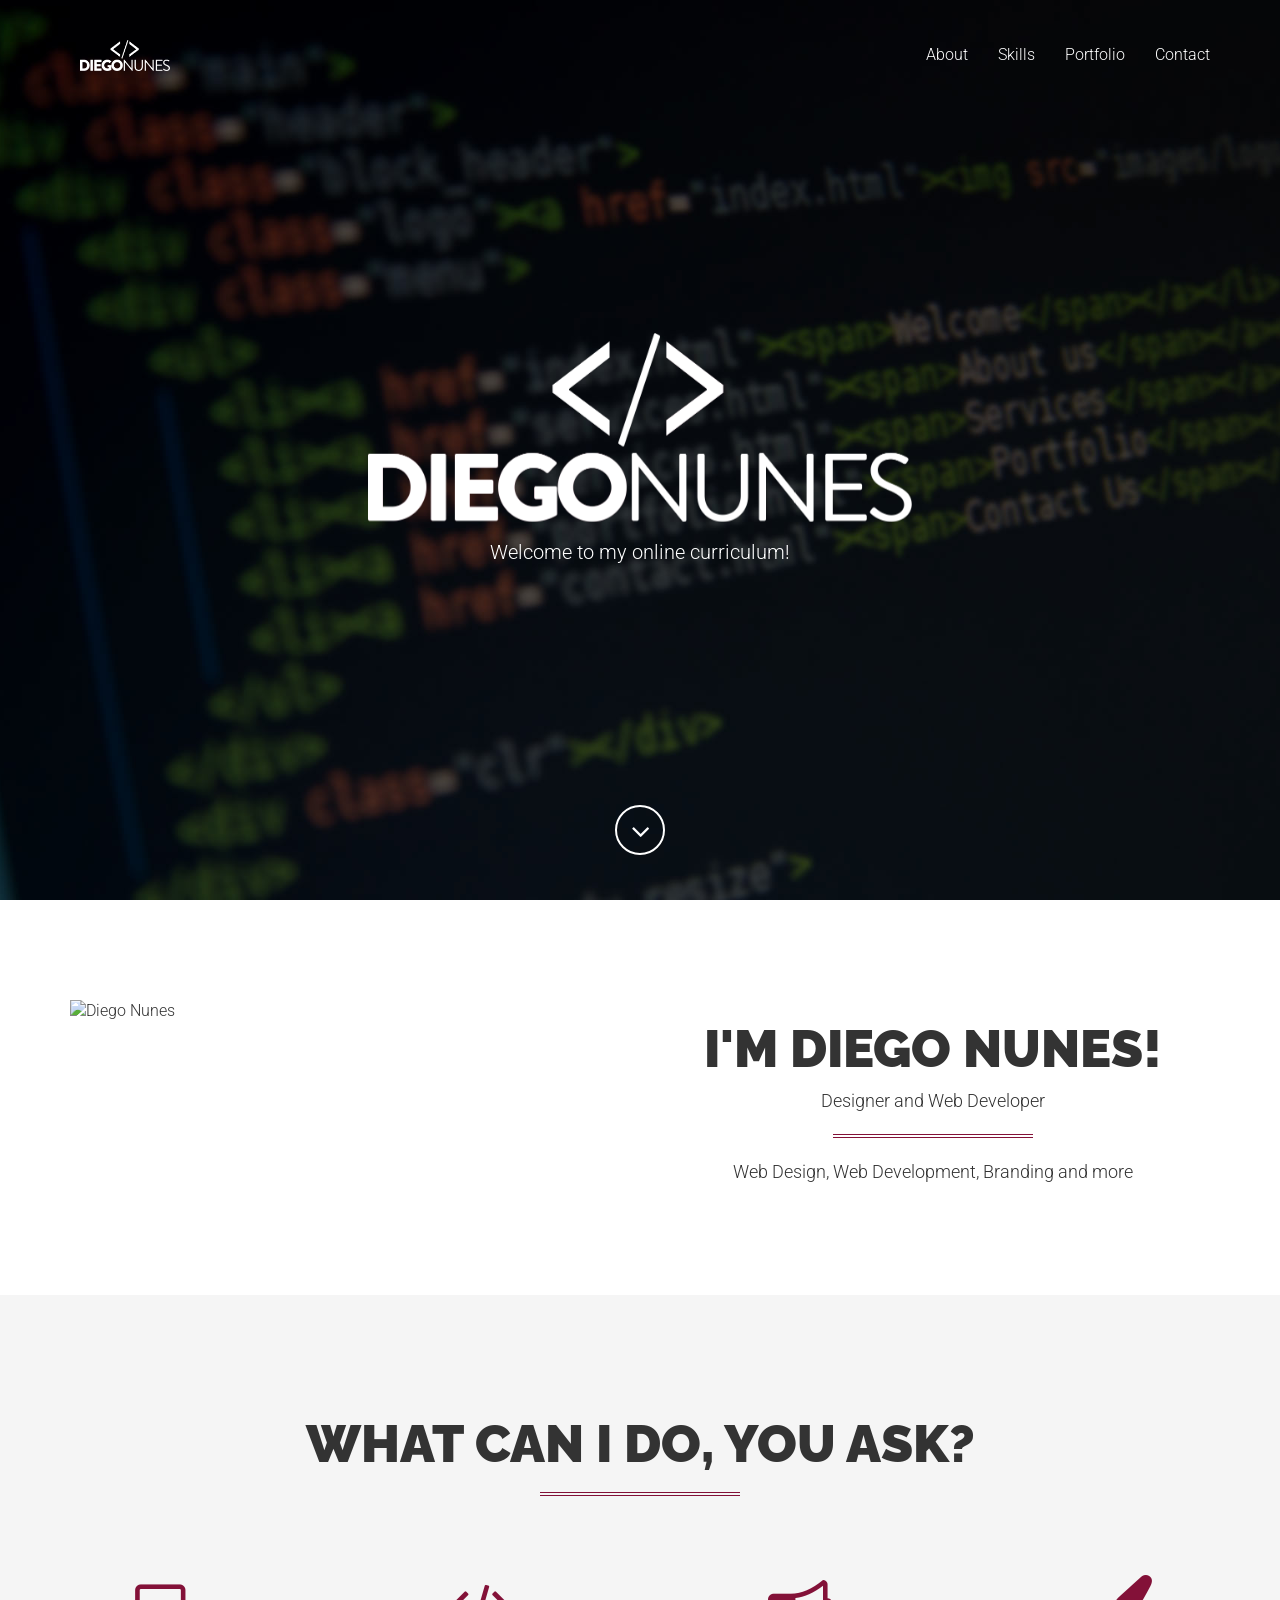
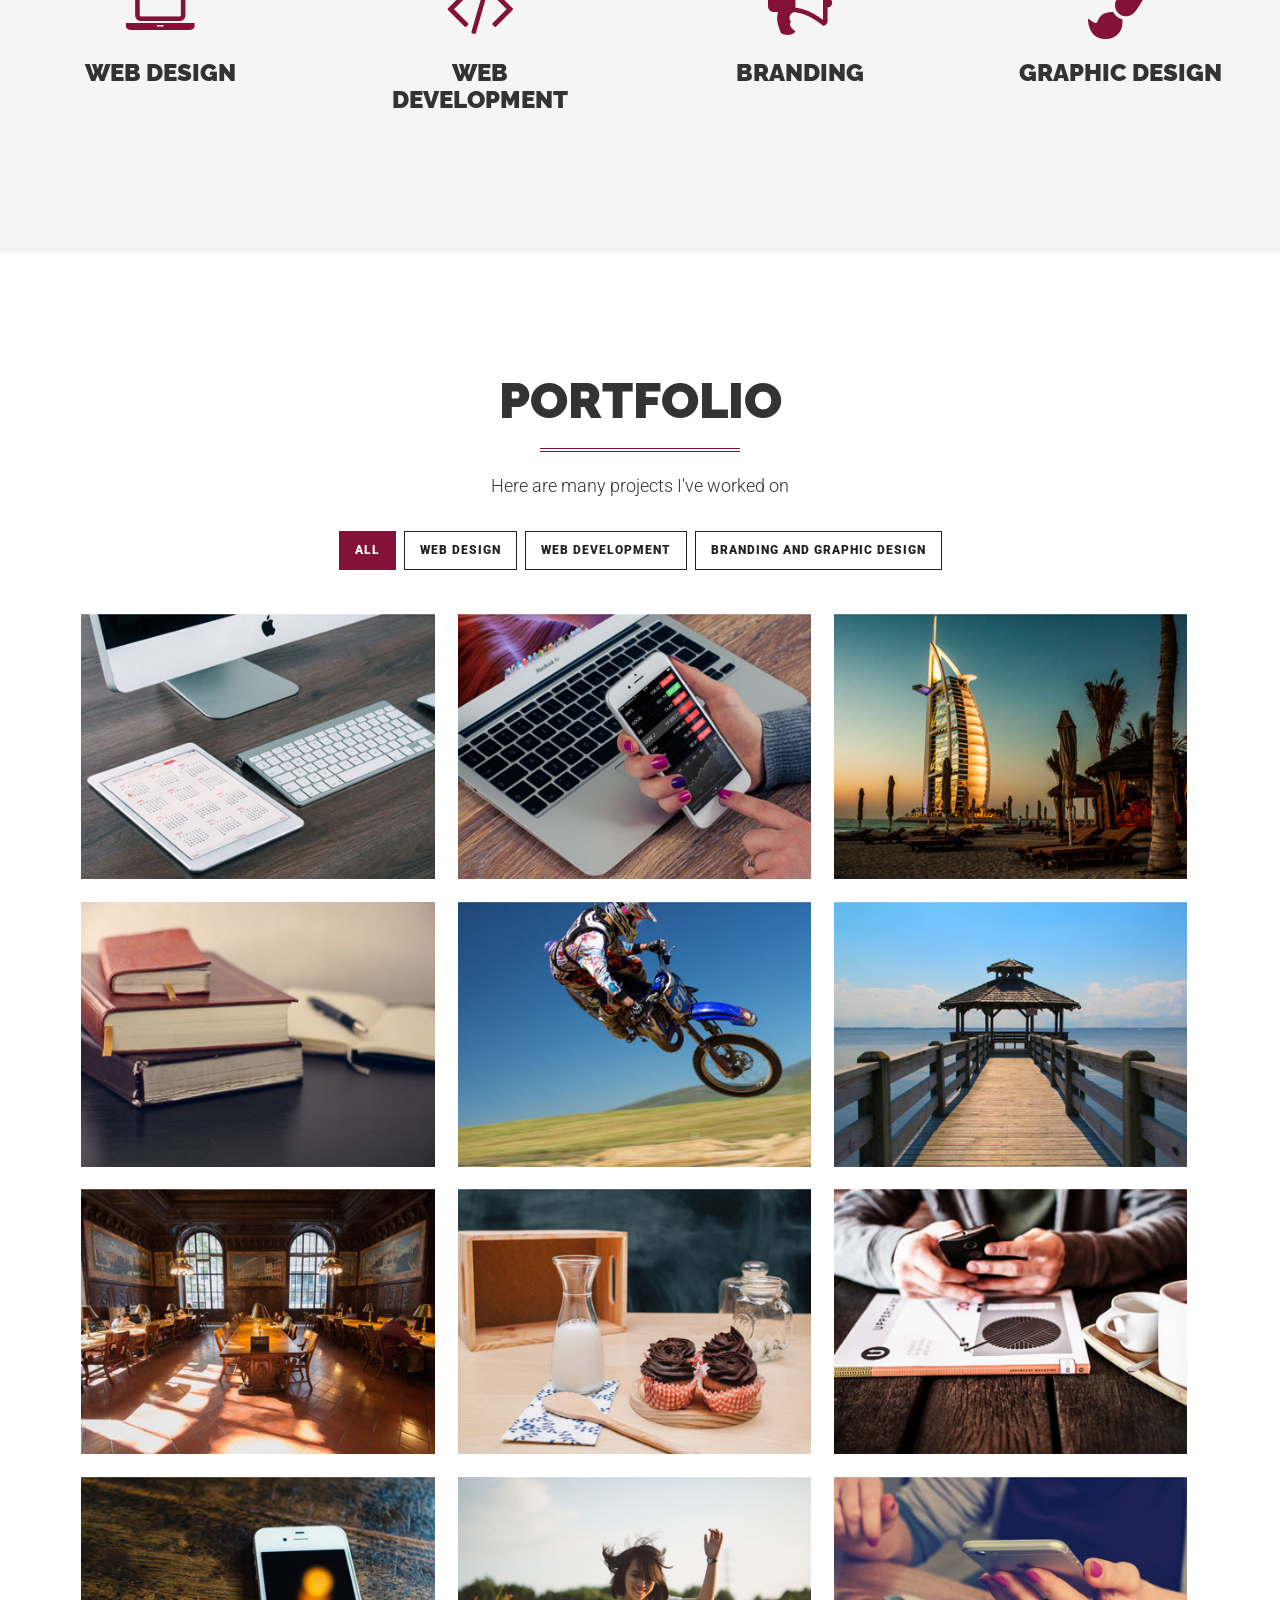
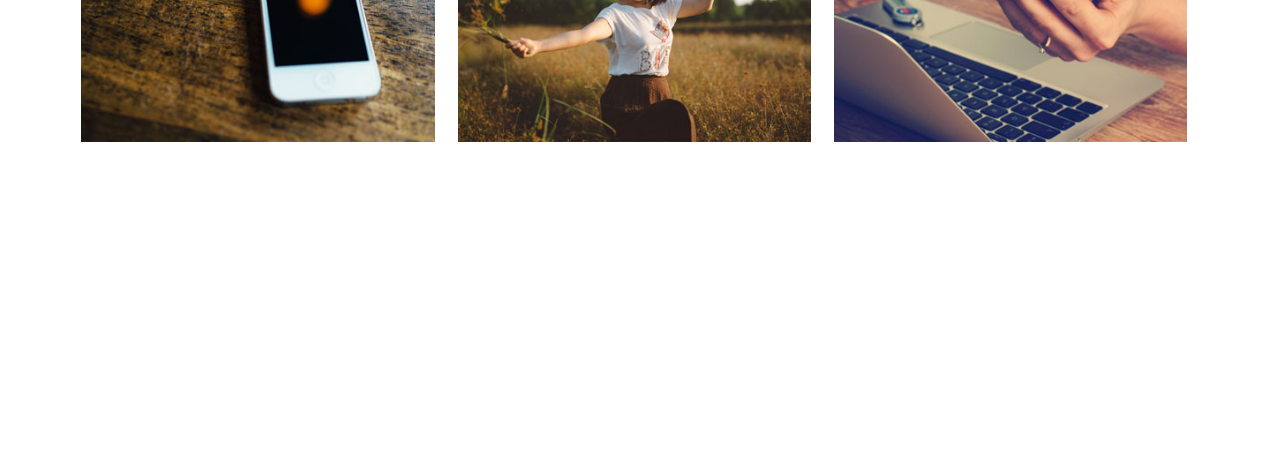
==== commit 461d59d2: "commit" ====
--- a/new/index.html
+++ b/new/index.html
@@ -6,7 +6,7 @@
   <meta name="viewport" content="width=device-width, initial-scale=1.0, user-scalable=no">
   <meta name="description" content="">
   <meta name="author" content="">
-  <title>Vitality</title>
+  <title>Diego Nunes Portfolio</title>
   <!-- Bootstrap Core CSS -->
   <link href="assets/css/bootstrap/bootstrap.min.css" rel="stylesheet" type="text/css">
   <!-- Retina.js - Load first for faster HQ mobile images. -->
@@ -46,6 +46,7 @@
   <!-- Style Switcher CSS - Demo Purposes Only! -->
   <!-- <link id="changeable-colors" rel="stylesheet" href="assets/css/vitality-turquoise.css"> -->
   <link href="assets/demo/style-switcher.css" rel="stylesheet">
+  <link rel="stylesheet" href="https://cdnjs.com/libraries/animate.css">
   <!-- IE8 support for HTML5 elements and media queries -->
   <!--[if lt IE 9]>
       <script src="https://oss.maxcdn.com/libs/html5shiv/3.7.0/html5shiv.js"></script>
@@ -100,7 +101,7 @@
   </nav>
   <header style="background-image: url('assets/img/creative/bg-header.jpg');">
     <div class="intro-content">
-      <img src="assets/img/logo_branco.png" class="img-responsive img-centered logo-main" alt="">
+      <img src="assets/img/logo_branco.png" class="img-responsive img-centered logo-main  animated fadeInDown" alt="">
       <!-- <div class="brand-name">John Smith</div> -->
       <!-- <hr class="colored"> -->
       <div class="brand-name-subtext">Welcome to my online curriculum!</div>
@@ -111,6 +112,8 @@
       </a>
     </div>
   </header>
+  <!-- PARALLAX EXAMPLE -->
+  <!-- <div class="parallax-window" data-parallax="scroll" data-image-src="https://vignette.wikia.nocookie.net/vsbattles/images/a/a5/Gurren-lagann-screenshot-07.png" style="height: 300px"></div> -->
   <section id="about">
     <div class="container wow fadeIn">
       <div class="row">
@@ -123,8 +126,7 @@
           <h1>I'm Diego Nunes!</h1>
           <p>Designer and Web Developer</p>
           <hr class="colored">
-          <p>Whether your next project is an online store, website for your business, or a simple brochure, I'll be ready to
-            help!</p>
+          <p>Web Design, Web Development, Branding and more </p>
         </div>
       </div>
     </div>
@@ -133,8 +135,7 @@
     <div class="container-fluid">
       <div class="row text-center">
         <div class="col-lg-12 wow fadeIn">
-          <h1>These are my skills</h1>
-          <p>I'm a skilled web developer, web and graphic designer</p>
+          <h1>What can I do, you ask?</h1>
           <hr class="colored">
         </div>
       </div>
@@ -143,32 +144,31 @@
           <div class="about-content">
             <i class="fa fa-laptop fa-4x"></i>
             <h3>Web Design</h3>
-            <p>This theme includes the retina.js plugin for easy retina image support so your images and graphics will look
-              great on mobile devices!</p>
+            <!-- <p>Landing Pages, Websites and everything else!</p> -->
           </div>
         </div>
         <div class="col-md-3 col-sm-6 wow fadeIn" data-wow-delay=".4s">
           <div class="about-content">
             <i class="fa fa-code fa-4x"></i>
             <h3>Web Development</h3>
-            <p>Vitality is built using Bootstrap 3, and is easy to edit and customize. LESS files are included as well for deeper
-              customization.</p>
+            <!-- <p>Vitality is built using Bootstrap 3, and is easy to edit and customize. LESS files are included as well for deeper
+              customization.</p> -->
           </div>
         </div>
         <div class="col-md-3 col-sm-6 wow fadeIn" data-wow-delay=".6s">
           <div class="about-content">
-            <i class="fa fa-camera-retro fa-4x"></i>
-            <h3>Photography</h3>
-            <p>When building this theme, we've paid close attention to how it looks on various screen sizes. Try it out on a
-              phone or tablet!</p>
+            <i class="fa fa-bullhorn fa-4x"></i>
+            <h3>Branding</h3>
+            <!-- <p>When building this theme, we've paid close attention to how it looks on various screen sizes. Try it out on a
+              phone or tablet!</p> -->
           </div>
         </div>
         <div class="col-md-3 col-sm-6 wow fadeIn" data-wow-delay=".8s">
           <div class="about-content">
             <i class="fa fa-paint-brush fa-4x"></i>
             <h3>Graphic Design</h3>
-            <p>All of our themes are crafted with care, and we strive to make your experience as one of our customers the best
-              as possible.</p>
+            <!-- <p>All of our themes are crafted with care, and we strive to make your experience as one of our customers the best
+              as possible.</p> -->
           </div>
         </div>
       </div>
@@ -337,22 +337,22 @@
     <div class="container text-center wow fadeIn">
       <h2>Portfolio</h2>
       <hr class="colored">
-      <p>Here are some other projects that I've worked on.</p>
+      <p>Here are many projects I've worked on</p>
       <div class="row content-row">
         <div class="col-lg-12">
           <div class="portfolio-filter">
             <ul id="filters" class="clearfix">
               <li>
-                <span class="filter active" data-filter="identity graphic logo web">All</span>
+                <span class="filter active" data-filter="web-design web-development branding">All</span>
               </li>
               <li>
-                <span class="filter" data-filter="identity">Identity</span>
+                <span class="filter" data-filter="web-design">Web Design</span>
               </li>
               <li>
-                <span class="filter" data-filter="graphic">Graphic</span>
+                <span class="filter" data-filter="web-development">Web Development</span>
               </li>
               <li>
-                <span class="filter" data-filter="web">Web</span>
+                <span class="filter" data-filter="branding">Branding and graphic design</span>
               </li>
             </ul>
           </div>
@@ -361,7 +361,7 @@
       <div class="row">
         <div class="col-lg-12">
           <div id="portfoliolist">
-            <div class="portfolio identity" data-cat="identity" href="#portfolioModal1" data-toggle="modal">
+            <div class="portfolio web-design" data-cat="web-design" href="#portfolioModal1" data-toggle="modal">
               <div class="portfolio-wrapper">
                 <img src="assets/img/portfolio/grid/identity/1.jpg" alt="">
                 <div class="caption">
@@ -510,7 +510,7 @@
       </div>
     </div>
   </section>
-
+<!--
   <section id="contact">
     <div class="container wow fadeIn">
       <div class="row">
@@ -563,11 +563,12 @@
       </div>
     </div>
   </section>
+-->
   <!-- <a href="https://wrapbootstrap.com/theme/vitality-multipurpose-one-page-theme-WB02K3KK3" class="btn btn-block btn-full-width">Buy Vitality Now!</a> -->
-  <footer class="footer" style="background-image: url('assets/img/bg-footer.jpg')">
+  <footer id="contact" class="footer" style="background-image: url('http://site.sca.com.br/blog/wp-content/uploads/2017/03/porto_alegre.jpg')">
     <div class="container text-center">
       <div class="row">
-        <div class="col-md-4 contact-details">
+       <!--  <div class="col-md-4 contact-details">
           <h4>
             <i class="fa fa-phone"></i> Call</h4>
           <p>555-213-4567</p>
@@ -584,7 +585,7 @@
           <p>
             <a href="mailto:mail@example.com">mail@example.com</a>
           </p>
-        </div>
+        </div> -->
       </div>
       <div class="row social">
         <div class="col-lg-12">
@@ -609,7 +610,7 @@
       </div>
       <div class="row copyright">
         <div class="col-lg-12">
-          <p class="small">&copy; 2015 Start Bootstrap Themes</p>
+          <p class="small">&copy; Diego Danda Nunes - 2018</p>
         </div>
       </div>
     </div>
@@ -809,6 +810,7 @@
   </div>
 
   <script src="assets/js/jquery.js"></script>
+  <script src="assets/js/parallax.min.js"></script>
   <script src="assets/js/bootstrap/bootstrap.min.js"></script>
   <!-- Plugin Scripts -->
   <script src="assets/js/plugins/jquery.easing.min.js"></script>
--- a/new/assets/css/vitality-diego.css
+++ b/new/assets/css/vitality-diego.css
@@ -1190,4 +1190,8 @@
 	filter: gray;
 	filter: grayscale(100%);
   transition: all 0.3s;
+}
+
+#services .about-content .fa {
+  color: #831138;
 }
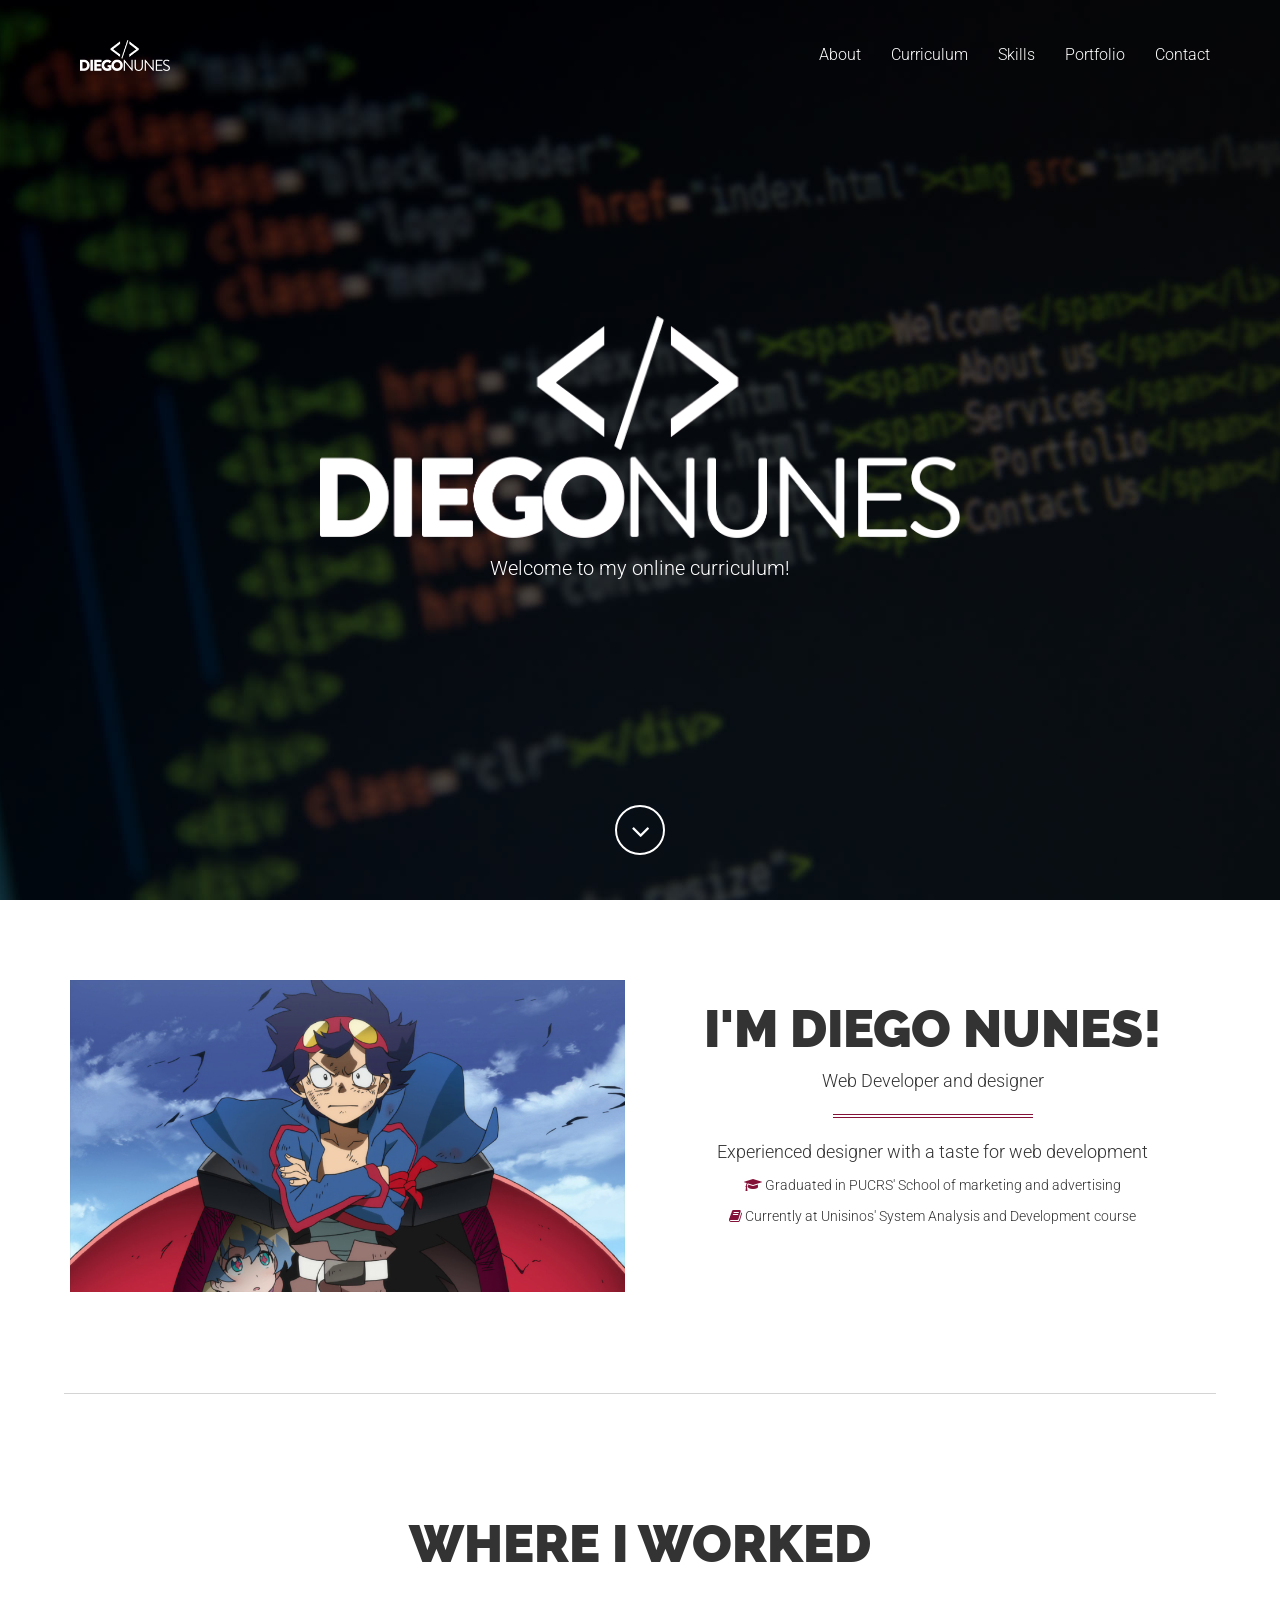
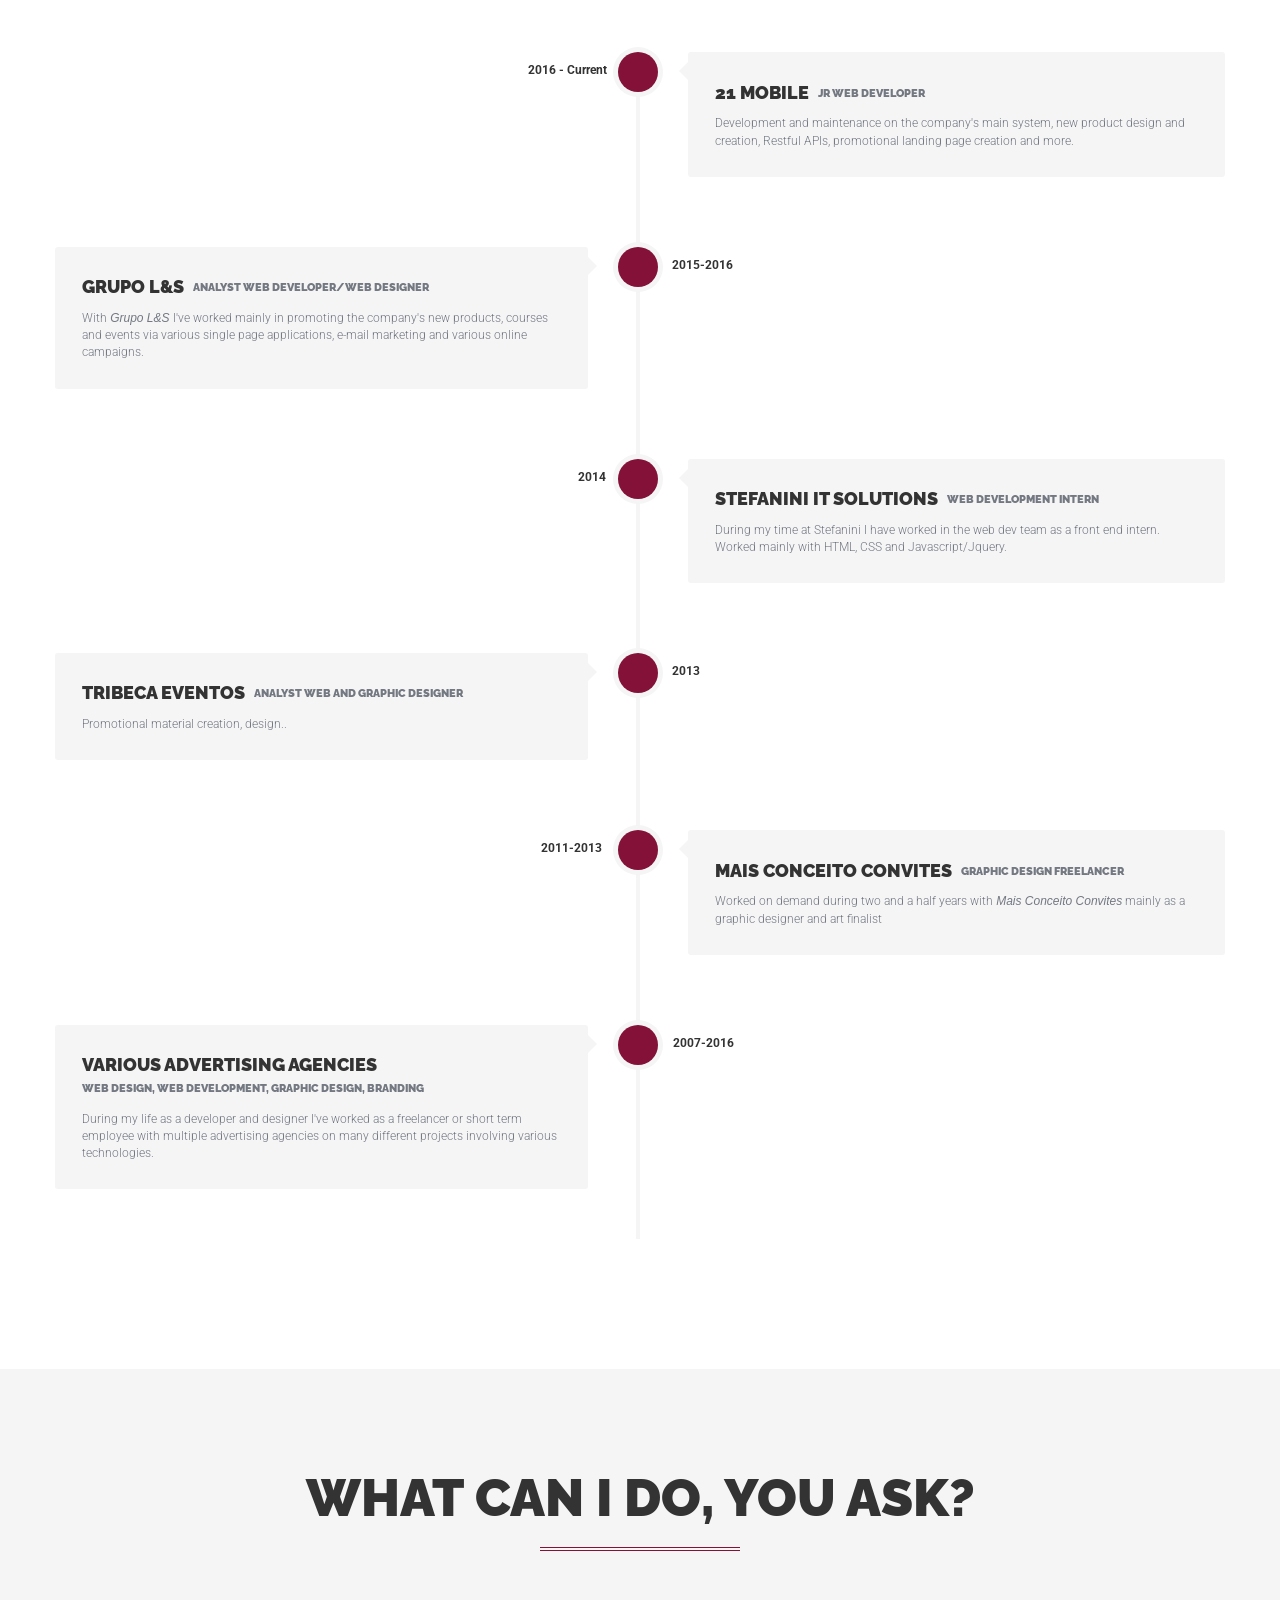
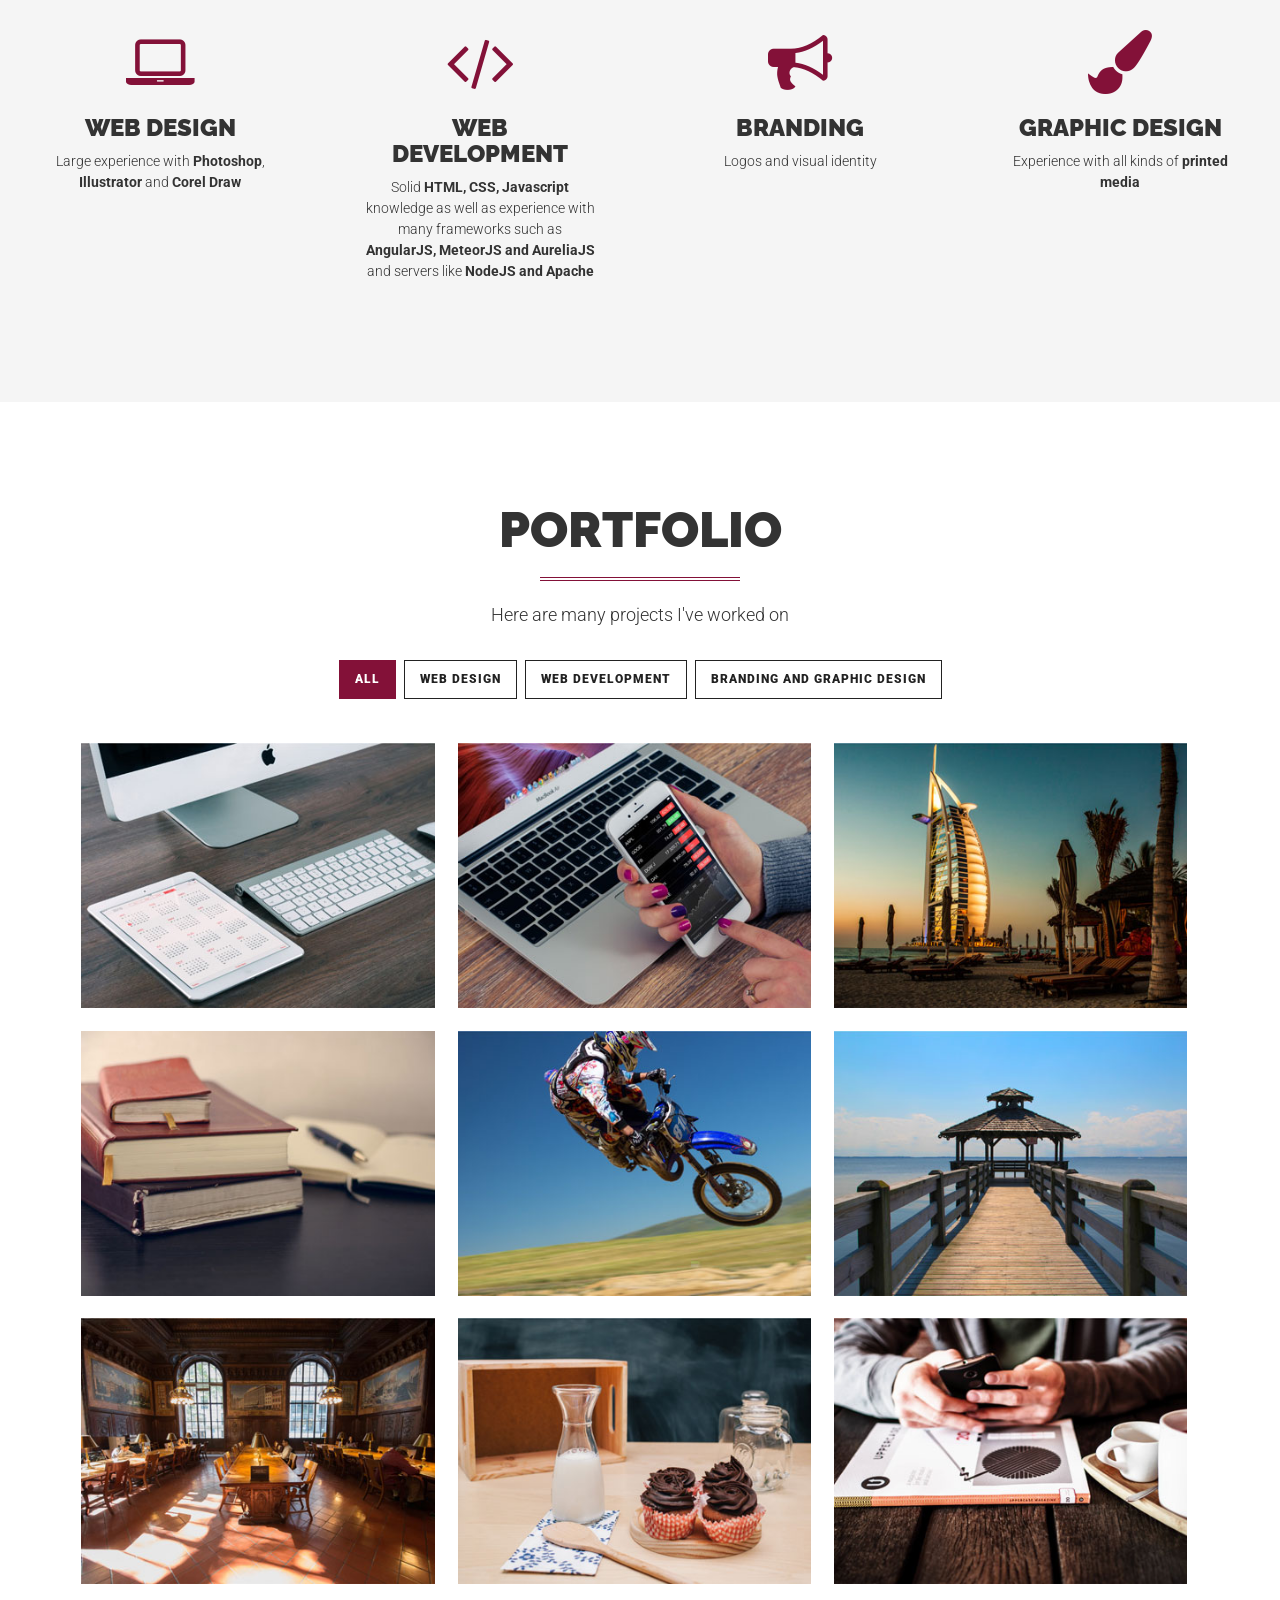
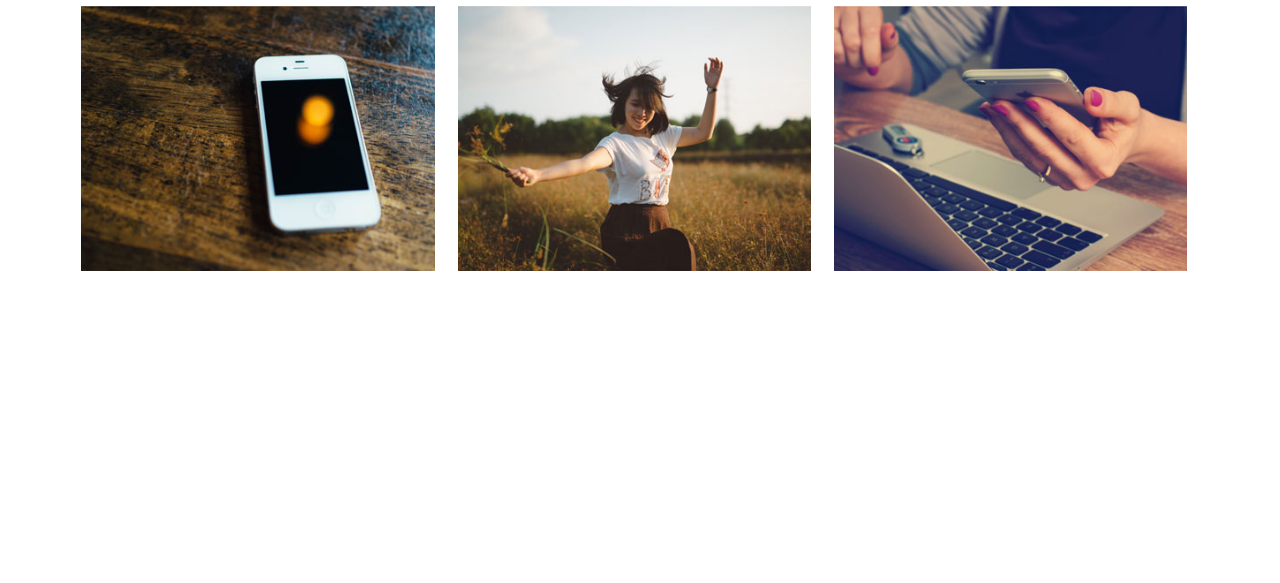
==== commit 13304c23: "port" ====
--- a/new/index.html
+++ b/new/index.html
@@ -82,9 +82,12 @@
             <a class="page-scroll" href="#about">About</a>
           </li>
           <li>
-            <a class="page-scroll" href="#services">Skills</a>
+              <a class="page-scroll" href="#curriculum">Curriculum</a>
+            </li>
+          <li>
+          <li>
+              <a class="page-scroll" href="#services">Skills</a>
           </li>
-          <li>
             <!-- <a class="page-scroll" href="#process">Process</a> -->
           </li>
           <li>
@@ -119,14 +122,161 @@
       <div class="row">
         <div class="col-md-6">
           <!-- <img src="assets/img/creative/about.jpg" class="img-responsive" alt=""> -->
-          <img src="https://vignette.wikia.nocookie.net/vsbattles/images/a/a5/Gurren-lagann-screenshot-07.png" 
-            class="img-responsive profile-image" alt="Diego Nunes">
+          <img src="assets/img/profile-pic.png" alt="Diego Nunes" class="img-responsive"> 
         </div>
         <div class="col-md-6 text-center">
           <h1>I'm Diego Nunes!</h1>
-          <p>Designer and Web Developer</p>
+          <p>Web Developer and designer</p>
           <hr class="colored">
-          <p>Web Design, Web Development, Branding and more </p>
+          <p>Experienced designer with a taste for web development </p>
+          <p class="graduations"><i class="fa fa-graduation-cap" aria-hidden="true"></i> Graduated in PUCRS' School of marketing and advertising</p>
+          <p class="graduations"><i class="fa fa-book" aria-hidden="true"></i> Currently at Unisinos' System Analysis and Development course</p>
+        </div>
+      </div>
+    </div>
+  </section>
+  <hr class="custom-line">
+  <section id="curriculum">
+    <div class="container-fluid">
+      <div class="row">
+        <div class="col-lg-12 wow fadeIn">
+          <h1 class="text-center">
+            Where I worked
+          </h1>
+          <div class="container cv-wrapper">
+            <div class="row">
+              <div class="timeline-centered">
+
+                <article class="timeline-entry">
+
+                  <div class="timeline-entry-inner">
+                    <time class="timeline-time">
+                      <span>2016 - Current</span>
+                    </time>
+
+                    <div class="timeline-icon bg-success">
+                      <i class="entypo-feather"></i>
+                    </div>
+
+                    <div class="timeline-label">
+                      <h2>
+                        <span class="company-name">21 Mobile</span>
+                        <span class="company-job">Jr Web Developer</span>
+                      </h2>
+                      <p class="company-description">Development and maintenance on the company's main system, new product design and creation, Restful APIs, promotional landing page creation and more.</p>
+                    </div>
+                  </div>
+
+                </article>
+
+
+                <article class="timeline-entry left-aligned">
+                    <div class="timeline-entry-inner">
+                        <time class="timeline-time" style="right: -85px;">
+                          <span>2015-2016</span>
+                        </time>
+    
+                        <div class="timeline-icon bg-success">
+                          <i class="entypo-feather"></i>
+                        </div>
+    
+                        <div class="timeline-label">
+                          <h2>
+                            <span class="company-name">Grupo L&S</span>
+                            <span class="company-job">Analyst Web Developer/Web Designer </span>
+                          </h2>
+                          <p class="company-description">With <i>Grupo L&S</i> I've worked mainly in promoting the company's new products, courses and events via various single page applications, e-mail marketing and various online campaigns.</p>
+                        </div>
+                      </div>
+                </article>
+
+                <article class="timeline-entry">
+
+                    <div class="timeline-entry-inner">
+                      <time class="timeline-time" style="left: -50px">
+                        <span>2014</span>
+                      </time>
+  
+                      <div class="timeline-icon bg-success">
+                        <i class="entypo-feather"></i>
+                      </div>
+  
+                      <div class="timeline-label">
+                        <h2>
+                          <span class="company-name">Stefanini IT Solutions</span>
+                          <span class="company-job">Web development intern</span>
+                        </h2>
+                        <p class="company-description">During my time at Stefanini I have worked in the web dev team as a front end intern. Worked mainly with HTML, CSS and Javascript/Jquery.</p>
+                      </div>
+                    </div>
+  
+                  </article>
+
+                  <article class="timeline-entry left-aligned">
+                      <div class="timeline-entry-inner">
+                          <time class="timeline-time" style="right: -52px">
+                            <span>2013</span>
+                          </time>
+      
+                          <div class="timeline-icon bg-success">
+                            <i class="entypo-feather"></i>
+                          </div>
+      
+                          <div class="timeline-label">
+                            <h2>
+                              <span class="company-name">Tribeca Eventos</span>
+                              <span class="company-job">Analyst Web and Graphic Designer </span>
+                            </h2>
+                            <p class="company-description">Promotional material creation, design..</p>
+                          </div>
+                        </div>
+                  </article>
+
+                  <article class="timeline-entry">
+
+                      <div class="timeline-entry-inner">
+                        <time class="timeline-time" style="left: -87px">
+                          <span>2011-2013</span>
+                        </time>
+    
+                        <div class="timeline-icon bg-success">
+                          <i class="entypo-feather"></i>
+                        </div>
+    
+                        <div class="timeline-label">
+                          <h2>
+                            <span class="company-name">Mais Conceito Convites</span>
+                            <span class="company-job">Graphic Design Freelancer</span>
+                          </h2>
+                          <p class="company-description">Worked on demand during two and a half years with <i>Mais Conceito Convites</i> mainly as a graphic designer and art finalist</p>
+                        </div>
+                      </div>
+    
+                    </article>
+  
+                    <article class="timeline-entry left-aligned">
+                        <div class="timeline-entry-inner">
+                            <time class="timeline-time" style="right: -86px;">
+                              <span>2007-2016</span>
+                            </time>
+        
+                            <div class="timeline-icon bg-success">
+                              <i class="entypo-feather"></i>
+                            </div>
+        
+                            <div class="timeline-label">
+                              <h2>
+                                <span class="company-name">Various advertising agencies</span>
+                                <span class="company-job">Web Design, web development, graphic design, branding </span>
+                              </h2>
+                              <p class="company-description">During my life as a developer and designer I've worked as a freelancer or short term employee with multiple advertising agencies on many different projects involving various technologies.</p>
+                            </div>
+                          </div>
+                    </article>
+  
+              </div>
+            </div>
+          </div>
         </div>
       </div>
     </div>
@@ -144,31 +294,28 @@
           <div class="about-content">
             <i class="fa fa-laptop fa-4x"></i>
             <h3>Web Design</h3>
-            <!-- <p>Landing Pages, Websites and everything else!</p> -->
+            <p>Large experience with <b>Photoshop</b>, <b>Illustrator</b> and <b>Corel Draw</b> </p>
           </div>
         </div>
         <div class="col-md-3 col-sm-6 wow fadeIn" data-wow-delay=".4s">
           <div class="about-content">
             <i class="fa fa-code fa-4x"></i>
             <h3>Web Development</h3>
-            <!-- <p>Vitality is built using Bootstrap 3, and is easy to edit and customize. LESS files are included as well for deeper
-              customization.</p> -->
+            <p>Solid <b>HTML, CSS, Javascript</b> knowledge as well as experience with many frameworks such as <b>AngularJS, MeteorJS and AureliaJS</b> and servers like <b>NodeJS and Apache</b> </p>
           </div>
         </div>
         <div class="col-md-3 col-sm-6 wow fadeIn" data-wow-delay=".6s">
           <div class="about-content">
             <i class="fa fa-bullhorn fa-4x"></i>
             <h3>Branding</h3>
-            <!-- <p>When building this theme, we've paid close attention to how it looks on various screen sizes. Try it out on a
-              phone or tablet!</p> -->
+            <p>Logos and visual identity</p>
           </div>
         </div>
         <div class="col-md-3 col-sm-6 wow fadeIn" data-wow-delay=".8s">
           <div class="about-content">
             <i class="fa fa-paint-brush fa-4x"></i>
             <h3>Graphic Design</h3>
-            <!-- <p>All of our themes are crafted with care, and we strive to make your experience as one of our customers the best
-              as possible.</p> -->
+            <p>Experience with all kinds of <b>printed media</b></p>
           </div>
         </div>
       </div>
@@ -510,7 +657,7 @@
       </div>
     </div>
   </section>
-<!--
+  <!--
   <section id="contact">
     <div class="container wow fadeIn">
       <div class="row">
@@ -568,7 +715,7 @@
   <footer id="contact" class="footer" style="background-image: url('http://site.sca.com.br/blog/wp-content/uploads/2017/03/porto_alegre.jpg')">
     <div class="container text-center">
       <div class="row">
-       <!--  <div class="col-md-4 contact-details">
+        <!--  <div class="col-md-4 contact-details">
           <h4>
             <i class="fa fa-phone"></i> Call</h4>
           <p>555-213-4567</p>
@@ -591,18 +738,13 @@
         <div class="col-lg-12">
           <ul class="list-inline">
             <li>
-              <a href="#">
-                <i class="fa fa-facebook fa-fw fa-2x"></i>
+              <a href="https://linkedin.com/in/diegodandanunes" target="_blank">
+                <i class="fa fa-linkedin fa-fw fa-2x"></i>
               </a>
             </li>
             <li>
-              <a href="#">
-                <i class="fa fa-twitter fa-fw fa-2x"></i>
-              </a>
-            </li>
-            <li>
-              <a href="#">
-                <i class="fa fa-linkedin fa-fw fa-2x"></i>
+              <a href="https://github.com/diegodandanunes" target="_blank">
+                <i class="fa fa-github fa-fw fa-2x"></i>
               </a>
             </li>
           </ul>
--- a/new/assets/css/vitality-diego.css
+++ b/new/assets/css/vitality-diego.css
@@ -14,7 +14,7 @@
    margin-top: 30px;
  }
  section {
-   padding: 100px 0;
+   padding: 80px 0 80px 0;
  }
  .bg-gray {
    background-color: #f5f5f5;
@@ -1194,4 +1194,341 @@
 
 #services .about-content .fa {
   color: #831138;
-}+}
+
+/* CURRICULUM SECTION STARTS  */
+
+img
+{
+vertical-align: middle;
+}
+.img-responsive
+{
+display: block;
+height: auto;
+max-width: 100%;
+}
+.img-rounded
+{
+border-radius: 3px;
+}
+.img-thumbnail
+{
+background-color: #fff;
+border: 1px solid #ededf0;
+border-radius: 3px;
+display: inline-block;
+height: auto;
+line-height: 1.428571429;
+max-width: 100%;
+moz-transition: all .2s ease-in-out;
+o-transition: all .2s ease-in-out;
+padding: 2px;
+transition: all .2s ease-in-out;
+webkit-transition: all .2s ease-in-out;
+}
+.img-circle
+{
+border-radius: 50%;
+}
+.timeline-centered {
+position: relative;
+margin-bottom: 30px;
+}
+
+.timeline-centered:before, .timeline-centered:after {
+    content: " ";
+    display: table;
+}
+
+.timeline-centered:after {
+    clear: both;
+}
+
+.timeline-centered:before, .timeline-centered:after {
+    content: " ";
+    display: table;
+}
+
+.timeline-centered:after {
+    clear: both;
+}
+
+.timeline-centered:before {
+    content: '';
+    position: absolute;
+    display: block;
+    width: 4px;
+    background: #f5f5f6;
+    left: 50%;
+    top: 20px;
+    bottom: 20px;
+    margin-left: -4px;
+}
+
+.timeline-centered .timeline-entry {
+    position: relative;
+    width: 50%;
+    float: right;
+    margin-bottom: 70px;
+    clear: both;
+}
+
+.timeline-centered .timeline-entry:before, .timeline-centered .timeline-entry:after {
+    content: " ";
+    display: table;
+}
+
+.timeline-centered .timeline-entry:after {
+    clear: both;
+}
+
+.timeline-centered .timeline-entry:before, .timeline-centered .timeline-entry:after {
+    content: " ";
+    display: table;
+}
+
+.timeline-centered .timeline-entry:after {
+    clear: both;
+}
+
+.timeline-centered .timeline-entry.begin {
+    margin-bottom: 0;
+}
+
+.timeline-centered .timeline-entry.left-aligned {
+    float: left;
+}
+
+.timeline-centered .timeline-entry.left-aligned .timeline-entry-inner {
+    margin-left: 0;
+    margin-right: -18px;
+}
+
+.timeline-centered .timeline-entry.left-aligned .timeline-entry-inner .timeline-time {
+    left: auto;
+    right: -100px;
+    text-align: left;
+}
+
+.timeline-centered .timeline-entry.left-aligned .timeline-entry-inner .timeline-icon {
+    float: right;
+}
+
+.timeline-centered .timeline-entry.left-aligned .timeline-entry-inner .timeline-label {
+    margin-left: 0;
+    margin-right: 70px;
+}
+
+.timeline-centered .timeline-entry.left-aligned .timeline-entry-inner .timeline-label:after {
+    left: auto;
+    right: 0;
+    margin-left: 0;
+    margin-right: -9px;
+    -moz-transform: rotate(180deg);
+    -o-transform: rotate(180deg);
+    -webkit-transform: rotate(180deg);
+    -ms-transform: rotate(180deg);
+    transform: rotate(180deg);
+}
+
+.timeline-centered .timeline-entry .timeline-entry-inner {
+    position: relative;
+    margin-left: -22px;
+}
+
+.timeline-centered .timeline-entry .timeline-entry-inner:before, .timeline-centered .timeline-entry .timeline-entry-inner:after {
+    content: " ";
+    display: table;
+}
+
+.timeline-centered .timeline-entry .timeline-entry-inner:after {
+    clear: both;
+}
+
+.timeline-centered .timeline-entry .timeline-entry-inner:before, .timeline-centered .timeline-entry .timeline-entry-inner:after {
+    content: " ";
+    display: table;
+}
+
+.timeline-centered .timeline-entry .timeline-entry-inner:after {
+    clear: both;
+}
+
+.timeline-centered .timeline-entry .timeline-entry-inner .timeline-time {
+    position: absolute;
+    left: -100px;
+    text-align: right;
+    padding: 10px;
+    -webkit-box-sizing: border-box;
+    -moz-box-sizing: border-box;
+    box-sizing: border-box;
+}
+
+.timeline-centered .timeline-entry .timeline-entry-inner .timeline-time > span {
+    display: block;
+}
+
+.timeline-centered .timeline-entry .timeline-entry-inner .timeline-time > span:first-child {
+    font-size: 15px;
+    font-weight: bold;
+}
+
+.timeline-centered .timeline-entry .timeline-entry-inner .timeline-time > span:last-child {
+    font-size: 12px;
+}
+
+.timeline-centered .timeline-entry .timeline-entry-inner .timeline-icon {
+    background: #fff;
+    color: #737881;
+    display: block;
+    width: 40px;
+    height: 40px;
+    -webkit-background-clip: padding-box;
+    -moz-background-clip: padding;
+    background-clip: padding-box;
+    -webkit-border-radius: 20px;
+    -moz-border-radius: 20px;
+    border-radius: 20px;
+    text-align: center;
+    -moz-box-shadow: 0 0 0 5px #f5f5f6;
+    -webkit-box-shadow: 0 0 0 5px #f5f5f6;
+    box-shadow: 0 0 0 5px #f5f5f6;
+    line-height: 40px;
+    font-size: 15px;
+    float: left;
+}
+
+.timeline-centered .timeline-entry .timeline-entry-inner .timeline-icon.bg-primary {
+    background-color: #303641;
+    color: #fff;
+}
+
+.timeline-centered .timeline-entry .timeline-entry-inner .timeline-icon.bg-secondary {
+    background-color: #ee4749;
+    color: #fff;
+}
+
+.timeline-centered .timeline-entry .timeline-entry-inner .timeline-icon.bg-success {
+    background-color: #831138;
+    color: #fff;
+}
+
+.timeline-centered .timeline-entry .timeline-entry-inner .timeline-icon.bg-info {
+    background-color: #21a9e1;
+    color: #fff;
+}
+
+.timeline-centered .timeline-entry .timeline-entry-inner .timeline-icon.bg-warning {
+    background-color: #fad839;
+    color: #fff;
+}
+
+.timeline-centered .timeline-entry .timeline-entry-inner .timeline-icon.bg-danger {
+    background-color: #cc2424;
+    color: #fff;
+}
+
+.timeline-centered .timeline-entry .timeline-entry-inner .timeline-label {
+    position: relative;
+    background: #f5f5f6;
+    padding: 1.7em;
+    margin-left: 70px;
+    -webkit-background-clip: padding-box;
+    -moz-background-clip: padding;
+    background-clip: padding-box;
+    -webkit-border-radius: 3px;
+    -moz-border-radius: 3px;
+    border-radius: 3px;
+}
+
+.timeline-centered .timeline-entry .timeline-entry-inner .timeline-label:after {
+    content: '';
+    display: block;
+    position: absolute;
+    width: 0;
+    height: 0;
+    border-style: solid;
+    border-width: 9px 9px 9px 0;
+    border-color: transparent #f5f5f6 transparent transparent;
+    left: 0;
+    top: 10px;
+    margin-left: -9px;
+}
+
+.timeline-centered .timeline-entry .timeline-entry-inner .timeline-label h2, .timeline-centered .timeline-entry .timeline-entry-inner .timeline-label p {
+    color: #737881;
+    font-size: 12px;
+    margin: 0;
+    line-height: 1.428571429;
+}
+
+    .timeline-centered .timeline-entry .timeline-entry-inner .timeline-label p + p {
+        margin-top: 15px;
+    }
+
+.timeline-centered .timeline-entry .timeline-entry-inner .timeline-label h2 {
+    font-size: 16px;
+    margin-bottom: 10px;
+}
+
+.timeline-centered .timeline-entry .timeline-entry-inner .timeline-label h2 a {
+    color: #303641;
+}
+
+.timeline-entry:hover {
+  background: rgb(68, 68, 68)
+  display: none
+}
+
+/* CURRICULUM SECTION ENDS  */
+
+.cv-wrapper {
+  margin-top: 80px;
+}
+
+.company-name {
+  color: #333;
+  font-size: 18px;
+  margin-right: 5px;
+  display: inline-block;
+}
+
+.company-job {
+  display: inline-block;
+  position: relative;
+  top: -2px;
+  font-size: 11px;
+}
+
+.custom-line {
+  width: 90%;
+  background-color: #d4d4d4;
+  height: 1px;
+  max-width: none;
+}
+
+#about .fa {
+  color: #831138
+}
+
+.about-content p {
+  font-size: 14px;
+}
+
+.graduations {
+  font-size: 14px;
+}
+
+
+/* CUSTOM MEDIA QUERIES */
+
+
+@media(max-width: 380px) {
+  .company-description {
+    display: none
+  }
+  .company-name {
+    font-size: 12px;
+  }
+}
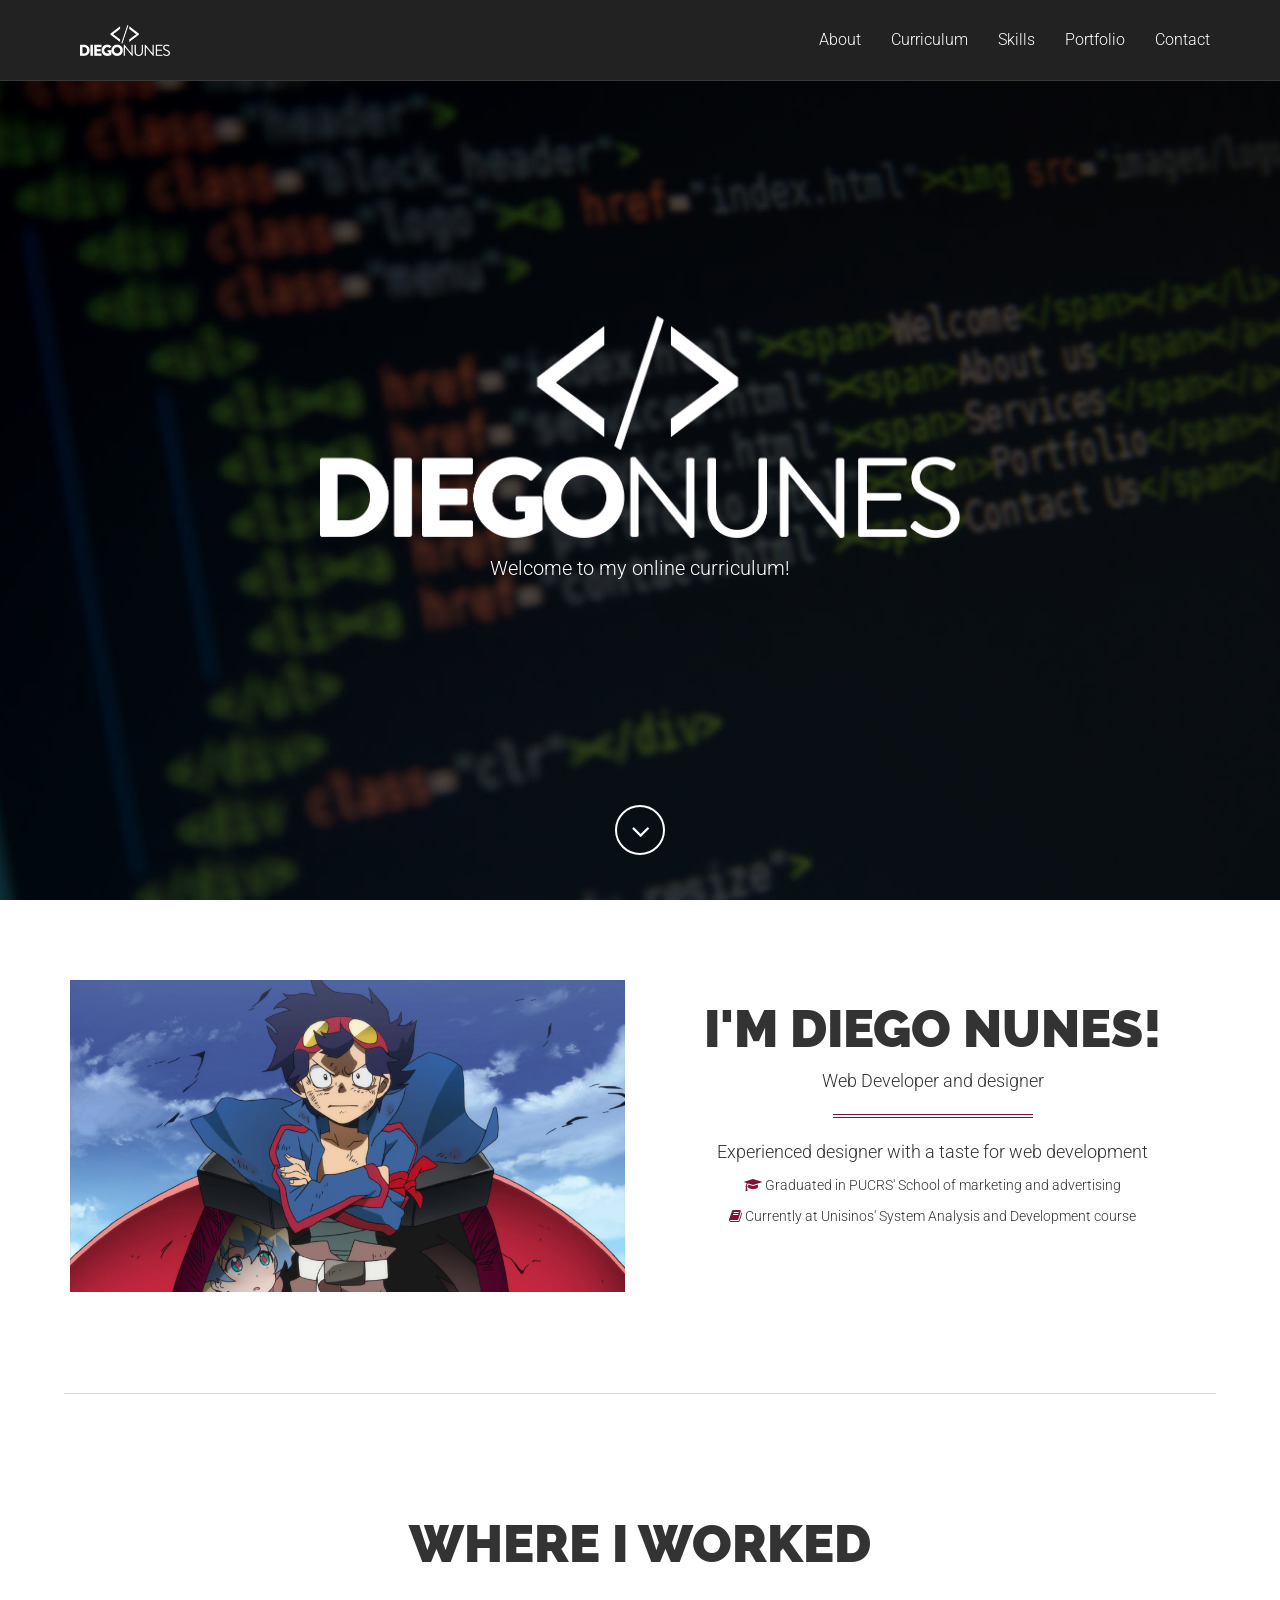
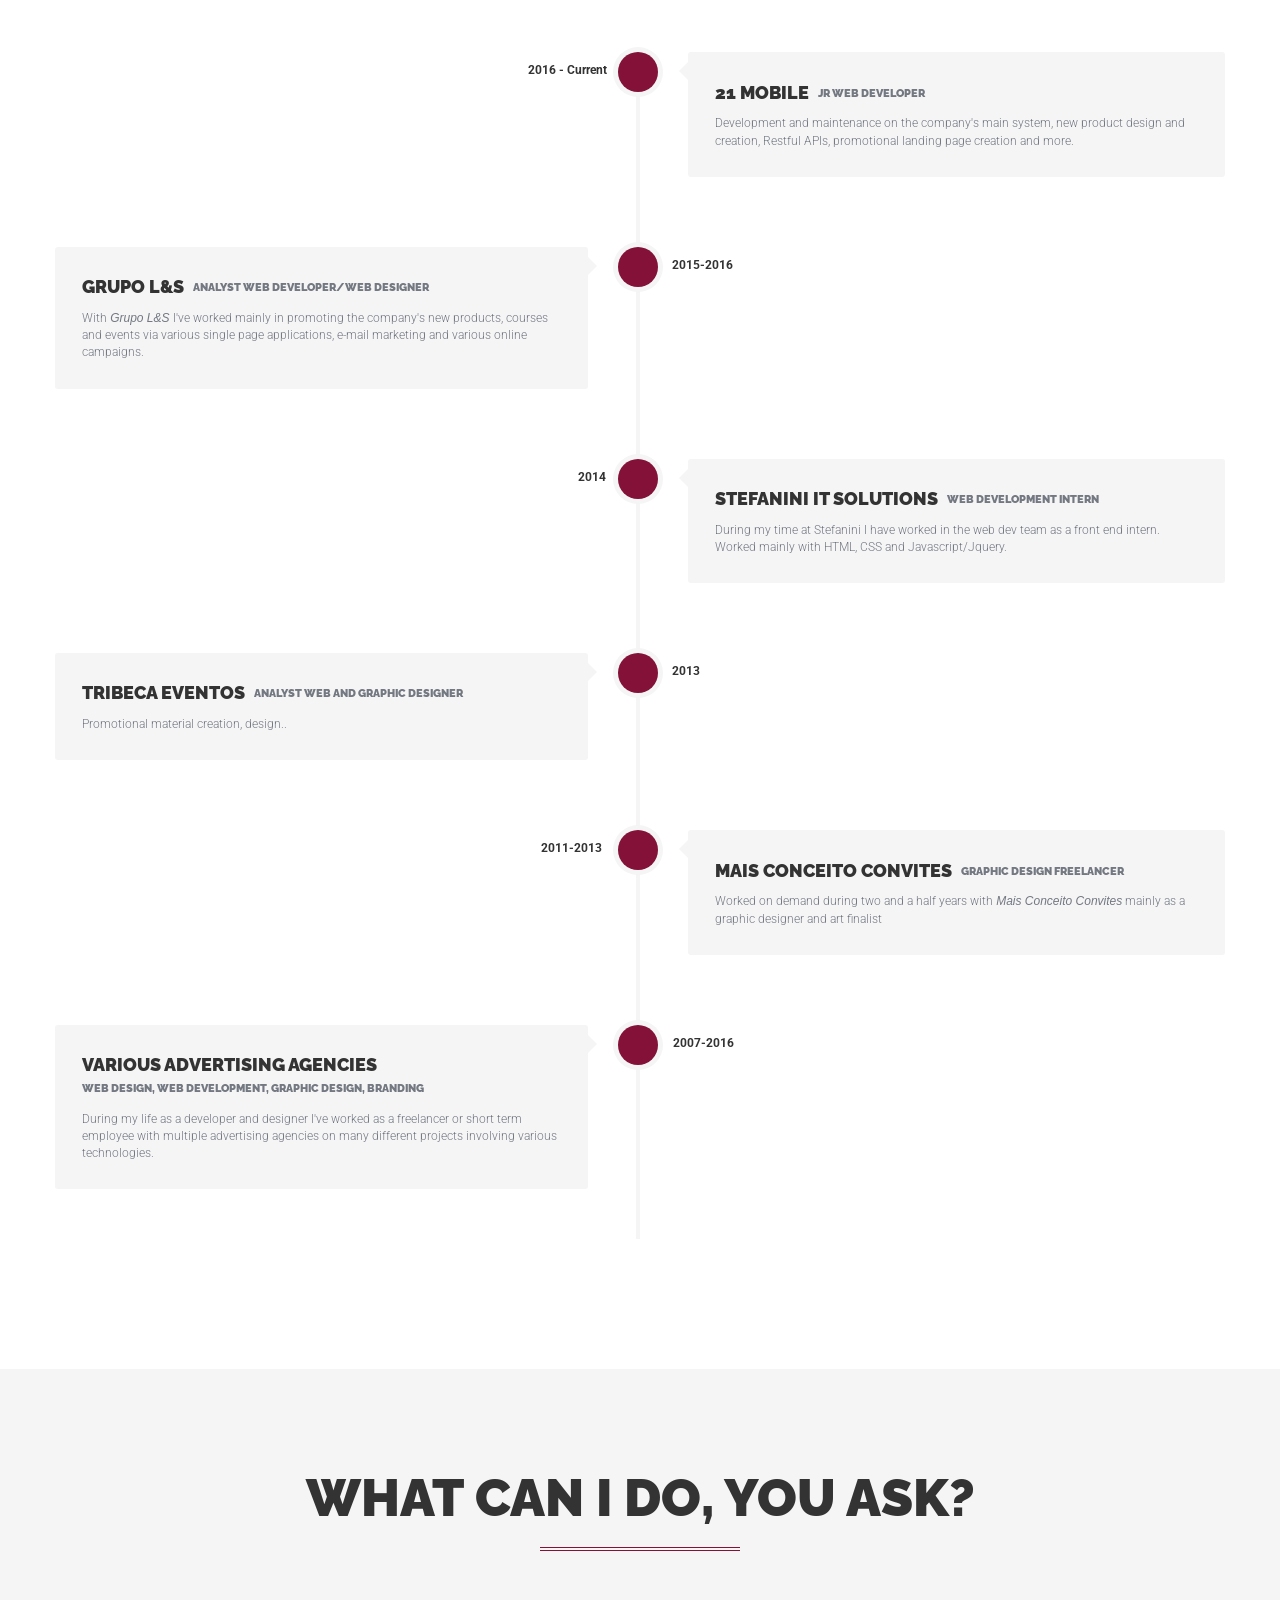
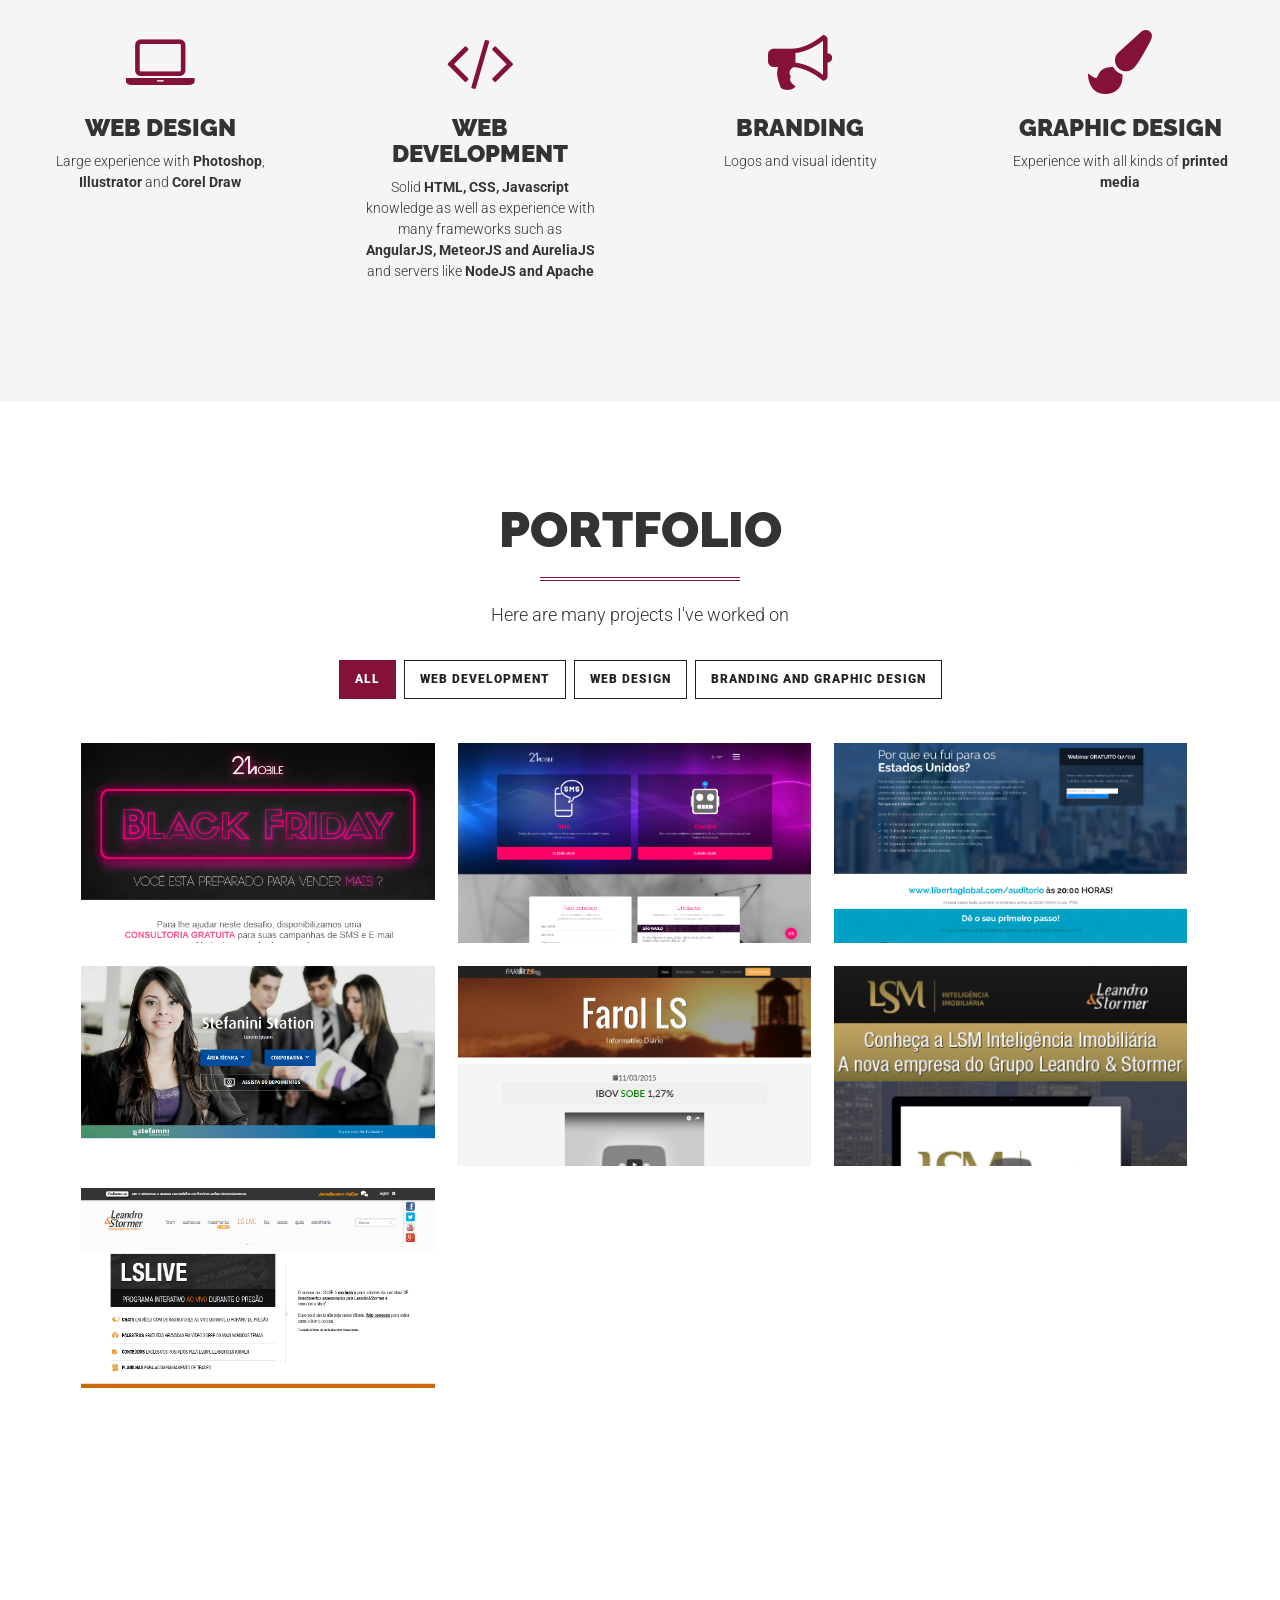
==== commit c934d24a: "commit" ====
--- a/new/index.html
+++ b/new/index.html
@@ -82,12 +82,12 @@
             <a class="page-scroll" href="#about">About</a>
           </li>
           <li>
-              <a class="page-scroll" href="#curriculum">Curriculum</a>
+            <a class="page-scroll" href="#curriculum">Curriculum</a>
+          </li>
+          <li>
+            <li>
+              <a class="page-scroll" href="#services">Skills</a>
             </li>
-          <li>
-          <li>
-              <a class="page-scroll" href="#services">Skills</a>
-          </li>
             <!-- <a class="page-scroll" href="#process">Process</a> -->
           </li>
           <li>
@@ -122,15 +122,17 @@
       <div class="row">
         <div class="col-md-6">
           <!-- <img src="assets/img/creative/about.jpg" class="img-responsive" alt=""> -->
-          <img src="assets/img/profile-pic.png" alt="Diego Nunes" class="img-responsive"> 
+          <img src="assets/img/profile-pic.png" alt="Diego Nunes" class="img-responsive">
         </div>
         <div class="col-md-6 text-center">
           <h1>I'm Diego Nunes!</h1>
           <p>Web Developer and designer</p>
           <hr class="colored">
           <p>Experienced designer with a taste for web development </p>
-          <p class="graduations"><i class="fa fa-graduation-cap" aria-hidden="true"></i> Graduated in PUCRS' School of marketing and advertising</p>
-          <p class="graduations"><i class="fa fa-book" aria-hidden="true"></i> Currently at Unisinos' System Analysis and Development course</p>
+          <p class="graduations">
+            <i class="fa fa-graduation-cap" aria-hidden="true"></i> Graduated in PUCRS' School of marketing and advertising</p>
+          <p class="graduations">
+            <i class="fa fa-book" aria-hidden="true"></i> Currently at Unisinos' System Analysis and Development course</p>
         </div>
       </div>
     </div>
@@ -163,7 +165,8 @@
                         <span class="company-name">21 Mobile</span>
                         <span class="company-job">Jr Web Developer</span>
                       </h2>
-                      <p class="company-description">Development and maintenance on the company's main system, new product design and creation, Restful APIs, promotional landing page creation and more.</p>
+                      <p class="company-description">Development and maintenance on the company's main system, new product design and creation, Restful
+                        APIs, promotional landing page creation and more.</p>
                     </div>
                   </div>
 
@@ -171,109 +174,114 @@
 
 
                 <article class="timeline-entry left-aligned">
-                    <div class="timeline-entry-inner">
-                        <time class="timeline-time" style="right: -85px;">
-                          <span>2015-2016</span>
-                        </time>
-    
-                        <div class="timeline-icon bg-success">
-                          <i class="entypo-feather"></i>
-                        </div>
-    
-                        <div class="timeline-label">
-                          <h2>
-                            <span class="company-name">Grupo L&S</span>
-                            <span class="company-job">Analyst Web Developer/Web Designer </span>
-                          </h2>
-                          <p class="company-description">With <i>Grupo L&S</i> I've worked mainly in promoting the company's new products, courses and events via various single page applications, e-mail marketing and various online campaigns.</p>
-                        </div>
-                      </div>
+                  <div class="timeline-entry-inner">
+                    <time class="timeline-time" style="right: -85px;">
+                      <span>2015-2016</span>
+                    </time>
+
+                    <div class="timeline-icon bg-success">
+                      <i class="entypo-feather"></i>
+                    </div>
+
+                    <div class="timeline-label">
+                      <h2>
+                        <span class="company-name">Grupo L&S</span>
+                        <span class="company-job">Analyst Web Developer/Web Designer </span>
+                      </h2>
+                      <p class="company-description">With
+                        <i>Grupo L&S</i> I've worked mainly in promoting the company's new products, courses and events via
+                        various single page applications, e-mail marketing and various online campaigns.</p>
+                    </div>
+                  </div>
                 </article>
 
                 <article class="timeline-entry">
 
-                    <div class="timeline-entry-inner">
-                      <time class="timeline-time" style="left: -50px">
-                        <span>2014</span>
-                      </time>
-  
-                      <div class="timeline-icon bg-success">
-                        <i class="entypo-feather"></i>
-                      </div>
-  
-                      <div class="timeline-label">
-                        <h2>
-                          <span class="company-name">Stefanini IT Solutions</span>
-                          <span class="company-job">Web development intern</span>
-                        </h2>
-                        <p class="company-description">During my time at Stefanini I have worked in the web dev team as a front end intern. Worked mainly with HTML, CSS and Javascript/Jquery.</p>
-                      </div>
-                    </div>
-  
-                  </article>
-
-                  <article class="timeline-entry left-aligned">
-                      <div class="timeline-entry-inner">
-                          <time class="timeline-time" style="right: -52px">
-                            <span>2013</span>
-                          </time>
-      
-                          <div class="timeline-icon bg-success">
-                            <i class="entypo-feather"></i>
-                          </div>
-      
-                          <div class="timeline-label">
-                            <h2>
-                              <span class="company-name">Tribeca Eventos</span>
-                              <span class="company-job">Analyst Web and Graphic Designer </span>
-                            </h2>
-                            <p class="company-description">Promotional material creation, design..</p>
-                          </div>
-                        </div>
-                  </article>
-
-                  <article class="timeline-entry">
-
-                      <div class="timeline-entry-inner">
-                        <time class="timeline-time" style="left: -87px">
-                          <span>2011-2013</span>
-                        </time>
-    
-                        <div class="timeline-icon bg-success">
-                          <i class="entypo-feather"></i>
-                        </div>
-    
-                        <div class="timeline-label">
-                          <h2>
-                            <span class="company-name">Mais Conceito Convites</span>
-                            <span class="company-job">Graphic Design Freelancer</span>
-                          </h2>
-                          <p class="company-description">Worked on demand during two and a half years with <i>Mais Conceito Convites</i> mainly as a graphic designer and art finalist</p>
-                        </div>
-                      </div>
-    
-                    </article>
-  
-                    <article class="timeline-entry left-aligned">
-                        <div class="timeline-entry-inner">
-                            <time class="timeline-time" style="right: -86px;">
-                              <span>2007-2016</span>
-                            </time>
-        
-                            <div class="timeline-icon bg-success">
-                              <i class="entypo-feather"></i>
-                            </div>
-        
-                            <div class="timeline-label">
-                              <h2>
-                                <span class="company-name">Various advertising agencies</span>
-                                <span class="company-job">Web Design, web development, graphic design, branding </span>
-                              </h2>
-                              <p class="company-description">During my life as a developer and designer I've worked as a freelancer or short term employee with multiple advertising agencies on many different projects involving various technologies.</p>
-                            </div>
-                          </div>
-                    </article>
-  
+                  <div class="timeline-entry-inner">
+                    <time class="timeline-time" style="left: -50px">
+                      <span>2014</span>
+                    </time>
+
+                    <div class="timeline-icon bg-success">
+                      <i class="entypo-feather"></i>
+                    </div>
+
+                    <div class="timeline-label">
+                      <h2>
+                        <span class="company-name">Stefanini IT Solutions</span>
+                        <span class="company-job">Web development intern</span>
+                      </h2>
+                      <p class="company-description">During my time at Stefanini I have worked in the web dev team as a front end intern. Worked mainly
+                        with HTML, CSS and Javascript/Jquery.</p>
+                    </div>
+                  </div>
+
+                </article>
+
+                <article class="timeline-entry left-aligned">
+                  <div class="timeline-entry-inner">
+                    <time class="timeline-time" style="right: -52px">
+                      <span>2013</span>
+                    </time>
+
+                    <div class="timeline-icon bg-success">
+                      <i class="entypo-feather"></i>
+                    </div>
+
+                    <div class="timeline-label">
+                      <h2>
+                        <span class="company-name">Tribeca Eventos</span>
+                        <span class="company-job">Analyst Web and Graphic Designer </span>
+                      </h2>
+                      <p class="company-description">Promotional material creation, design..</p>
+                    </div>
+                  </div>
+                </article>
+
+                <article class="timeline-entry">
+
+                  <div class="timeline-entry-inner">
+                    <time class="timeline-time" style="left: -87px">
+                      <span>2011-2013</span>
+                    </time>
+
+                    <div class="timeline-icon bg-success">
+                      <i class="entypo-feather"></i>
+                    </div>
+
+                    <div class="timeline-label">
+                      <h2>
+                        <span class="company-name">Mais Conceito Convites</span>
+                        <span class="company-job">Graphic Design Freelancer</span>
+                      </h2>
+                      <p class="company-description">Worked on demand during two and a half years with
+                        <i>Mais Conceito Convites</i> mainly as a graphic designer and art finalist</p>
+                    </div>
+                  </div>
+
+                </article>
+
+                <article class="timeline-entry left-aligned">
+                  <div class="timeline-entry-inner">
+                    <time class="timeline-time" style="right: -86px;">
+                      <span>2007-2016</span>
+                    </time>
+
+                    <div class="timeline-icon bg-success">
+                      <i class="entypo-feather"></i>
+                    </div>
+
+                    <div class="timeline-label">
+                      <h2>
+                        <span class="company-name">Various advertising agencies</span>
+                        <span class="company-job">Web Design, web development, graphic design, branding </span>
+                      </h2>
+                      <p class="company-description">During my life as a developer and designer I've worked as a freelancer or short term employee with
+                        multiple advertising agencies on many different projects involving various technologies.</p>
+                    </div>
+                  </div>
+                </article>
+
               </div>
             </div>
           </div>
@@ -294,14 +302,22 @@
           <div class="about-content">
             <i class="fa fa-laptop fa-4x"></i>
             <h3>Web Design</h3>
-            <p>Large experience with <b>Photoshop</b>, <b>Illustrator</b> and <b>Corel Draw</b> </p>
+            <p>Large experience with
+              <b>Photoshop</b>,
+              <b>Illustrator</b> and
+              <b>Corel Draw</b>
+            </p>
           </div>
         </div>
         <div class="col-md-3 col-sm-6 wow fadeIn" data-wow-delay=".4s">
           <div class="about-content">
             <i class="fa fa-code fa-4x"></i>
             <h3>Web Development</h3>
-            <p>Solid <b>HTML, CSS, Javascript</b> knowledge as well as experience with many frameworks such as <b>AngularJS, MeteorJS and AureliaJS</b> and servers like <b>NodeJS and Apache</b> </p>
+            <p>Solid
+              <b>HTML, CSS, Javascript</b> knowledge as well as experience with many frameworks such as
+              <b>AngularJS, MeteorJS and AureliaJS</b> and servers like
+              <b>NodeJS and Apache</b>
+            </p>
           </div>
         </div>
         <div class="col-md-3 col-sm-6 wow fadeIn" data-wow-delay=".6s">
@@ -315,7 +331,9 @@
           <div class="about-content">
             <i class="fa fa-paint-brush fa-4x"></i>
             <h3>Graphic Design</h3>
-            <p>Experience with all kinds of <b>printed media</b></p>
+            <p>Experience with all kinds of
+              <b>printed media</b>
+            </p>
           </div>
         </div>
       </div>
@@ -493,10 +511,10 @@
                 <span class="filter active" data-filter="web-design web-development branding">All</span>
               </li>
               <li>
-                <span class="filter" data-filter="web-design">Web Design</span>
+                <span class="filter" data-filter="web-development">Web Development</span>
               </li>
               <li>
-                <span class="filter" data-filter="web-development">Web Development</span>
+                <span class="filter" data-filter="web-design">Web Design</span>
               </li>
               <li>
                 <span class="filter" data-filter="branding">Branding and graphic design</span>
@@ -508,150 +526,112 @@
       <div class="row">
         <div class="col-lg-12">
           <div id="portfoliolist">
-            <div class="portfolio web-design" data-cat="web-design" href="#portfolioModal1" data-toggle="modal">
+            <div class="portfolio web-design" data-cat="web-dev" href="#portfolioModal1" data-toggle="modal">
               <div class="portfolio-wrapper">
-                <img src="assets/img/portfolio/grid/identity/1.jpg" alt="">
+                <div class="portfolio-preview-wrapper">
+                  <img src="assets/img/portfolio/blackfriday.jpg" alt="">
+                </div>
                 <div class="caption">
                   <div class="caption-text">
-                    <a class="text-title">Generic Inc.</a>
-                    <span class="text-category">Brand Identity</span>
+                    <a class="text-title">21 Mobile</a>
+                    <span class="text-category">Email Marketing</span>
                   </div>
                   <div class="caption-bg"></div>
                 </div>
               </div>
             </div>
-            <div class="portfolio web" data-cat="web" href="#portfolioModal2" data-toggle="modal">
+
+            <div class="portfolio web-design" data-cat="web-design" href="#portfolioModal2" data-toggle="modal">
               <div class="portfolio-wrapper">
-                <img src="assets/img/portfolio/grid/web/1.jpg" alt="">
+                <div class="portfolio-preview-wrapper">
+                  <img src="assets/img/portfolio/site21.png" alt="">
+                </div>
                 <div class="caption">
                   <div class="caption-text">
-                    <a class="text-title">Brands</a>
-                    <span class="text-category">Web Development</span>
+                    <a class="text-title">21 Mobile</a>
+                    <span class="text-category">Website</span>
                   </div>
                   <div class="caption-bg"></div>
                 </div>
               </div>
             </div>
-            <div class="portfolio graphic" data-cat="graphic" href="#portfolioModal3" data-toggle="modal">
+
+            <div class="portfolio web-design" data-cat="web-design" href="#portfolioModal3" data-toggle="modal">
               <div class="portfolio-wrapper">
-                <img src="assets/img/portfolio/grid/graphic/1.jpg" alt="">
+                <div class="portfolio-preview-wrapper">
+                  <img src="assets/img/portfolio/siteliberta.jpg" alt="">
+                </div>
                 <div class="caption">
                   <div class="caption-text">
-                    <a class="text-title">Excellence</a>
-                    <span class="text-category">Poster Design</span>
+                    <a class="text-title">Liberta Global</a>
+                    <span class="text-category">Website</span>
                   </div>
                   <div class="caption-bg"></div>
                 </div>
               </div>
             </div>
-            <div class="portfolio web" data-cat="web" href="#portfolioModal4" data-toggle="modal">
+
+            <div class="portfolio web-design" data-cat="web-design" href="#portfolioModal4" data-toggle="modal">
               <div class="portfolio-wrapper">
-                <img src="assets/img/portfolio/grid/web/2.jpg" alt="">
+                <div class="portfolio-preview-wrapper">
+                  <img src="assets/img/portfolio/stefaninistation.jpg" alt="">
+                </div>
                 <div class="caption">
                   <div class="caption-text">
-                    <a class="text-title">YouTV</a>
-                    <span class="text-category">Web Development</span>
+                    <a class="text-title">Stefanini Station</a>
+                    <span class="text-category">Website</span>
                   </div>
                   <div class="caption-bg"></div>
                 </div>
               </div>
             </div>
-            <div class="portfolio graphic" data-cat="graphic" href="#portfolioModal1" data-toggle="modal">
+
+            <div class="portfolio web-design" data-cat="web-design" href="#portfolioModal5" data-toggle="modal">
               <div class="portfolio-wrapper">
-                <img src="assets/img/portfolio/grid/graphic/2.jpg" alt="">
+                <div class="portfolio-preview-wrapper">
+                  <img src="assets/img/portfolio/farolls.jpg" alt="">
+                </div>
                 <div class="caption">
                   <div class="caption-text">
-                    <a class="text-title">Office Supplies</a>
-                    <span class="text-category">Graphic Design</span>
+                    <a class="text-title">Grupo L&S</a>
+                    <span class="text-category">Stock Market information page</span>
                   </div>
                   <div class="caption-bg"></div>
                 </div>
               </div>
             </div>
-            <div class="portfolio web" data-cat="web" href="#portfolioModal2" data-toggle="modal">
-              <div class="portfolio-wrapper">
-                <img src="assets/img/portfolio/grid/web/3.jpg" alt="">
-                <div class="caption">
-                  <div class="caption-text">
-                    <a class="text-title">Fooder</a>
-                    <span class="text-category">Mobile App</span>
-                  </div>
-                  <div class="caption-bg"></div>
-                </div>
-              </div>
-            </div>
-            <div class="portfolio graphic" data-cat="graphic" href="#portfolioModal3" data-toggle="modal">
-              <div class="portfolio-wrapper">
-                <img src="assets/img/portfolio/grid/graphic/3.jpg" alt="">
-                <div class="caption">
-                  <div class="caption-text">
-                    <a class="text-title">Mountain Tea</a>
-                    <span class="text-category">Graphic Design</span>
-                  </div>
-                  <div class="caption-bg"></div>
-                </div>
-              </div>
-            </div>
-            <div class="portfolio graphic" data-cat="graphic" href="#portfolioModal4" data-toggle="modal">
-              <div class="portfolio-wrapper">
-                <img src="assets/img/portfolio/grid/graphic/4.jpg" alt="">
-                <div class="caption">
-                  <div class="caption-text">
-                    <a class="text-title">Checkmark</a>
-                    <span class="text-category">Graphic Design</span>
-                  </div>
-                  <div class="caption-bg"></div>
-                </div>
-              </div>
-            </div>
-            <div class="portfolio identity" data-cat="identity" href="#portfolioModal1" data-toggle="modal">
-              <div class="portfolio-wrapper">
-                <img src="assets/img/portfolio/grid/identity/2.jpg" alt="">
-                <div class="caption">
-                  <div class="caption-text">
-                    <a class="text-title">Demish</a>
-                    <span class="text-category">Brand Identity</span>
-                  </div>
-                  <div class="caption-bg"></div>
-                </div>
-              </div>
-            </div>
-            <div class="portfolio web" data-cat="web" href="#portfolioModal2" data-toggle="modal">
-              <div class="portfolio-wrapper">
-                <img src="assets/img/portfolio/grid/web/4.jpg" alt="">
-                <div class="caption">
-                  <div class="caption-text">
-                    <a class="text-title">OneRepublic</a>
-                    <span class="text-category">Web Development</span>
-                  </div>
-                  <div class="caption-bg"></div>
-                </div>
-              </div>
-            </div>
-            <div class="portfolio graphic" data-cat="graphic" href="#portfolioModal3" data-toggle="modal">
-              <div class="portfolio-wrapper">
-                <img src="assets/img/portfolio/grid/graphic/5.jpg" alt="">
-                <div class="caption">
-                  <div class="caption-text">
-                    <a class="text-title">Postable</a>
-                    <span class="text-category">Graphic Design</span>
-                  </div>
-                  <div class="caption-bg"></div>
-                </div>
-              </div>
-            </div>
-            <div class="portfolio identity" data-cat="identity" href="#portfolioModal4" data-toggle="modal">
-              <div class="portfolio-wrapper">
-                <img src="assets/img/portfolio/grid/identity/3.jpg" alt="">
-                <div class="caption">
-                  <div class="caption-text">
-                    <a class="text-title">Simpli Nota</a>
-                    <span class="text-category">Brand Identity</span>
-                  </div>
-                  <div class="caption-bg"></div>
-                </div>
-              </div>
-            </div>
+
+            <div class="portfolio web-design" data-cat="web-design" href="#portfolioModal6" data-toggle="modal">
+                <div class="portfolio-wrapper">
+                  <div class="portfolio-preview-wrapper">
+                    <img src="assets/img/portfolio/lsm.jpg" alt="">
+                  </div>
+                  <div class="caption">
+                    <div class="caption-text">
+                      <a class="text-title">LSM</a>
+                      <span class="text-category">Release teaser landing page</span>
+                    </div>
+                    <div class="caption-bg"></div>
+                  </div>
+                </div>
+            </div>
+
+            <div class="portfolio web-design" data-cat="web-design" href="#portfolioModal7" data-toggle="modal">
+                <div class="portfolio-wrapper">
+                  <div class="portfolio-preview-wrapper">
+                    <img src="assets/img/portfolio/LSLive.jpg" alt="">
+                  </div>
+                  <div class="caption">
+                    <div class="caption-text">
+                      <a class="text-title">Grupo L&S</a>
+                      <span class="text-category">Stock Market courses page</span>
+                    </div>
+                    <div class="caption-bg"></div>
+                  </div>
+                </div>
+            </div>
+
+
           </div>
         </div>
       </div>
@@ -759,7 +739,7 @@
   </footer>
   <!-- Portfolio Modals -->
   <!-- Example Modal 1 -->
-  <div class="portfolio-modal modal fade" id="portfolioModal1" tabindex="-1" role="dialog" aria-hidden="true" style="background-image: url('assets/img/creative/portfolio/bg-1.jpg')">
+  <div class="portfolio-modal modal fade" id="portfolioModal1" tabindex="-1" role="dialog" aria-hidden="true" style="background-image: url('assets/img/creative/bg-header.jpg')">
     <div class="modal-content">
       <div class="close-modal" data-dismiss="modal">
         <div class="lr">
@@ -771,33 +751,15 @@
         <div class="container">
           <div class="row">
             <div class="col-lg-8 col-lg-offset-2">
-              <img src="assets/img/client-logos/logo-1.png" class="img-responsive img-centered" alt="">
-              <h2>Project Title</h2>
+              <img src="assets/img/portfolio/blackfriday.jpg" class="img-responsive img-centered" alt="">
+              <h2>21 Mobile</h2>
               <hr class="colored">
-              <p>Lorem ipsum dolor sit amet, consectetur adipisicing elit. Quos modi in tenetur vero voluptatum sapiente dolores
-                eligendi nemo iste ea. Omnis, odio enim sint quam dolorum dolorem. Nostrum, minus, ad.</p>
+              <p>Promotional e-mail marketing for the Black Friday discounts</p>
             </div>
             <div class="col-lg-12">
               <img src="assets/img/portfolio/mobile-screens.png" class="img-responsive img-centered" alt="">
             </div>
             <div class="col-lg-8 col-lg-offset-2">
-              <ul class="list-inline item-details">
-                <li>Client:
-                  <strong>
-                    <a href="http://startbootstrap.com">Start Bootstrap</a>
-                  </strong>
-                </li>
-                <li>Date:
-                  <strong>
-                    <a href="http://startbootstrap.com">April 2015</a>
-                  </strong>
-                </li>
-                <li>Service:
-                  <strong>
-                    <a href="http://startbootstrap.com">Web Development</a>
-                  </strong>
-                </li>
-              </ul>
               <button type="button" class="btn btn-default" data-dismiss="modal">
                 <i class="fa fa-times"></i> Close</button>
             </div>
@@ -806,8 +768,8 @@
       </div>
     </div>
   </div>
-  <!-- Example Modal 2 -->
-  <div class="portfolio-modal modal fade" id="portfolioModal2" tabindex="-1" role="dialog" aria-hidden="true" style="background-image: url('assets/img/creative/portfolio/bg-2.jpg')">
+
+  <div class="portfolio-modal modal fade" id="portfolioModal2" tabindex="-1" role="dialog" aria-hidden="true" style="background-image: url('assets/img/creative/bg-header.jpg')">
     <div class="modal-content">
       <div class="close-modal" data-dismiss="modal">
         <div class="lr">
@@ -819,33 +781,15 @@
         <div class="container">
           <div class="row">
             <div class="col-lg-8 col-lg-offset-2">
-              <img src="assets/img/client-logos/logo-2.png" class="img-responsive img-centered" alt="">
-              <h2>Project Title</h2>
+              <img src="assets/img/portfolio/site21.png" class="img-responsive img-centered" alt="">
+              <h2>21 Mobile Website</h2>
               <hr class="colored">
-              <p>Lorem ipsum dolor sit amet, consectetur adipisicing elit. Quos modi in tenetur vero voluptatum sapiente dolores
-                eligendi nemo iste ea. Omnis, odio enim sint quam dolorum dolorem. Nostrum, minus, ad.</p>
+              <p>21 Mobile</p>
             </div>
             <div class="col-lg-12">
-              <img src="assets/img/portfolio/tablet-screens.png" class="img-responsive img-centered" alt="">
+              <img src="assets/img/portfolio/mobile-screens.png" class="img-responsive img-centered" alt="">
             </div>
             <div class="col-lg-8 col-lg-offset-2">
-              <ul class="list-inline item-details">
-                <li>Client:
-                  <strong>
-                    <a href="http://startbootstrap.com">Start Bootstrap</a>
-                  </strong>
-                </li>
-                <li>Date:
-                  <strong>
-                    <a href="http://startbootstrap.com">April 2015</a>
-                  </strong>
-                </li>
-                <li>Service:
-                  <strong>
-                    <a href="http://startbootstrap.com">Web Development</a>
-                  </strong>
-                </li>
-              </ul>
               <button type="button" class="btn btn-default" data-dismiss="modal">
                 <i class="fa fa-times"></i> Close</button>
             </div>
@@ -854,8 +798,8 @@
       </div>
     </div>
   </div>
-  <!-- Example Modal 3 -->
-  <div class="portfolio-modal modal fade" id="portfolioModal3" tabindex="-1" role="dialog" aria-hidden="true" style="background-image: url('assets/img/creative/portfolio/bg-3.jpg')">
+
+  <div class="portfolio-modal modal fade" id="portfolioModal3" tabindex="-1" role="dialog" aria-hidden="true" style="background-image: url('assets/img/creative/bg-header.jpg')">
     <div class="modal-content">
       <div class="close-modal" data-dismiss="modal">
         <div class="lr">
@@ -867,33 +811,15 @@
         <div class="container">
           <div class="row">
             <div class="col-lg-8 col-lg-offset-2">
-              <img src="assets/img/client-logos/logo-1.png" class="img-responsive img-centered" alt="">
-              <h2>Project Title</h2>
+              <img src="assets/img/portfolio/siteliberta.jpg" class="img-responsive img-centered" alt="">
+              <h2>Promotional Landing Page</h2>
               <hr class="colored">
-              <p>Lorem ipsum dolor sit amet, consectetur adipisicing elit. Quos modi in tenetur vero voluptatum sapiente dolores
-                eligendi nemo iste ea. Omnis, odio enim sint quam dolorum dolorem. Nostrum, minus, ad.</p>
+              <p>Liberta Global</p>
             </div>
             <div class="col-lg-12">
               <img src="assets/img/portfolio/mobile-screens.png" class="img-responsive img-centered" alt="">
             </div>
             <div class="col-lg-8 col-lg-offset-2">
-              <ul class="list-inline item-details">
-                <li>Client:
-                  <strong>
-                    <a href="http://startbootstrap.com">Start Bootstrap</a>
-                  </strong>
-                </li>
-                <li>Date:
-                  <strong>
-                    <a href="http://startbootstrap.com">April 2015</a>
-                  </strong>
-                </li>
-                <li>Service:
-                  <strong>
-                    <a href="http://startbootstrap.com">Web Development</a>
-                  </strong>
-                </li>
-              </ul>
               <button type="button" class="btn btn-default" data-dismiss="modal">
                 <i class="fa fa-times"></i> Close</button>
             </div>
@@ -902,8 +828,9 @@
       </div>
     </div>
   </div>
-  <!-- Example Modal 4 -->
-  <div class="portfolio-modal modal fade" id="portfolioModal4" tabindex="-1" role="dialog" aria-hidden="true" style="background-image: url('assets/img/creative/portfolio/bg-4.jpg')">
+
+
+  <div class="portfolio-modal modal fade" id="portfolioModal4" tabindex="-1" role="dialog" aria-hidden="true" style="background-image: url('assets/img/creative/bg-header.jpg')">
     <div class="modal-content">
       <div class="close-modal" data-dismiss="modal">
         <div class="lr">
@@ -915,33 +842,15 @@
         <div class="container">
           <div class="row">
             <div class="col-lg-8 col-lg-offset-2">
-              <img src="assets/img/client-logos/logo-2.png" class="img-responsive img-centered" alt="">
-              <h2>Project Title</h2>
+              <img src="assets/img/portfolio/stefaninistation.jpg" class="img-responsive img-centered" alt="">
+              <h2>Stefanini Carreers</h2>
               <hr class="colored">
-              <p>Lorem ipsum dolor sit amet, consectetur adipisicing elit. Quos modi in tenetur vero voluptatum sapiente dolores
-                eligendi nemo iste ea. Omnis, odio enim sint quam dolorum dolorem. Nostrum, minus, ad.</p>
+              <p>Stefanini IT Solutions</p>
             </div>
             <div class="col-lg-12">
-              <img src="assets/img/portfolio/tablet-screens.png" class="img-responsive img-centered" alt="">
+              <img src="assets/img/portfolio/mobile-screens.png" class="img-responsive img-centered" alt="">
             </div>
             <div class="col-lg-8 col-lg-offset-2">
-              <ul class="list-inline item-details">
-                <li>Client:
-                  <strong>
-                    <a href="http://startbootstrap.com">Start Bootstrap</a>
-                  </strong>
-                </li>
-                <li>Date:
-                  <strong>
-                    <a href="http://startbootstrap.com">April 2015</a>
-                  </strong>
-                </li>
-                <li>Service:
-                  <strong>
-                    <a href="http://startbootstrap.com">Web Development</a>
-                  </strong>
-                </li>
-              </ul>
               <button type="button" class="btn btn-default" data-dismiss="modal">
                 <i class="fa fa-times"></i> Close</button>
             </div>
@@ -950,6 +859,39 @@
       </div>
     </div>
   </div>
+
+
+  <div class="portfolio-modal modal fade" id="portfolioModal5" tabindex="-1" role="dialog" aria-hidden="true" style="background-image: url('assets/img/creative/bg-header.jpg')">
+    <div class="modal-content">
+      <div class="close-modal" data-dismiss="modal">
+        <div class="lr">
+          <div class="rl">
+          </div>
+        </div>
+      </div>
+      <div class="modal-body">
+        <div class="container">
+          <div class="row">
+            <div class="col-lg-8 col-lg-offset-2">
+              <img src="assets/img/portfolio/farolls.jpg" class="img-responsive img-centered" alt="">
+              <h2>Farol L&S</h2>
+              <hr class="colored">
+              <p>Website updated daily with current information about the Stock Market and previsions</p>
+            </div>
+            <div class="col-lg-12">
+              <img src="assets/img/portfolio/mobile-screens.png" class="img-responsive img-centered" alt="">
+            </div>
+            <div class="col-lg-8 col-lg-offset-2">
+              <button type="button" class="btn btn-default" data-dismiss="modal">
+                <i class="fa fa-times"></i> Close</button>
+            </div>
+          </div>
+        </div>
+      </div>
+    </div>
+  </div>
+
+
 
   <script src="assets/js/jquery.js"></script>
   <script src="assets/js/parallax.min.js"></script>
--- a/new/assets/css/vitality-diego.css
+++ b/new/assets/css/vitality-diego.css
@@ -1520,6 +1520,18 @@
   font-size: 14px;
 }
 
+.portfolio-preview-wrapper {
+  height: 200px;
+  width: auto;
+}
+
+.modal-body .col-lg-8 img {
+  -webkit-box-shadow: 10px 10px 5px 0px rgba(0,0,0,0.34);
+  -moz-box-shadow: 10px 10px 5px 0px rgba(0,0,0,0.34);
+  box-shadow: 10px 10px 5px 0px rgba(0,0,0,0.34);
+  border: 3px solid white;
+}
+
 
 /* CUSTOM MEDIA QUERIES */
 
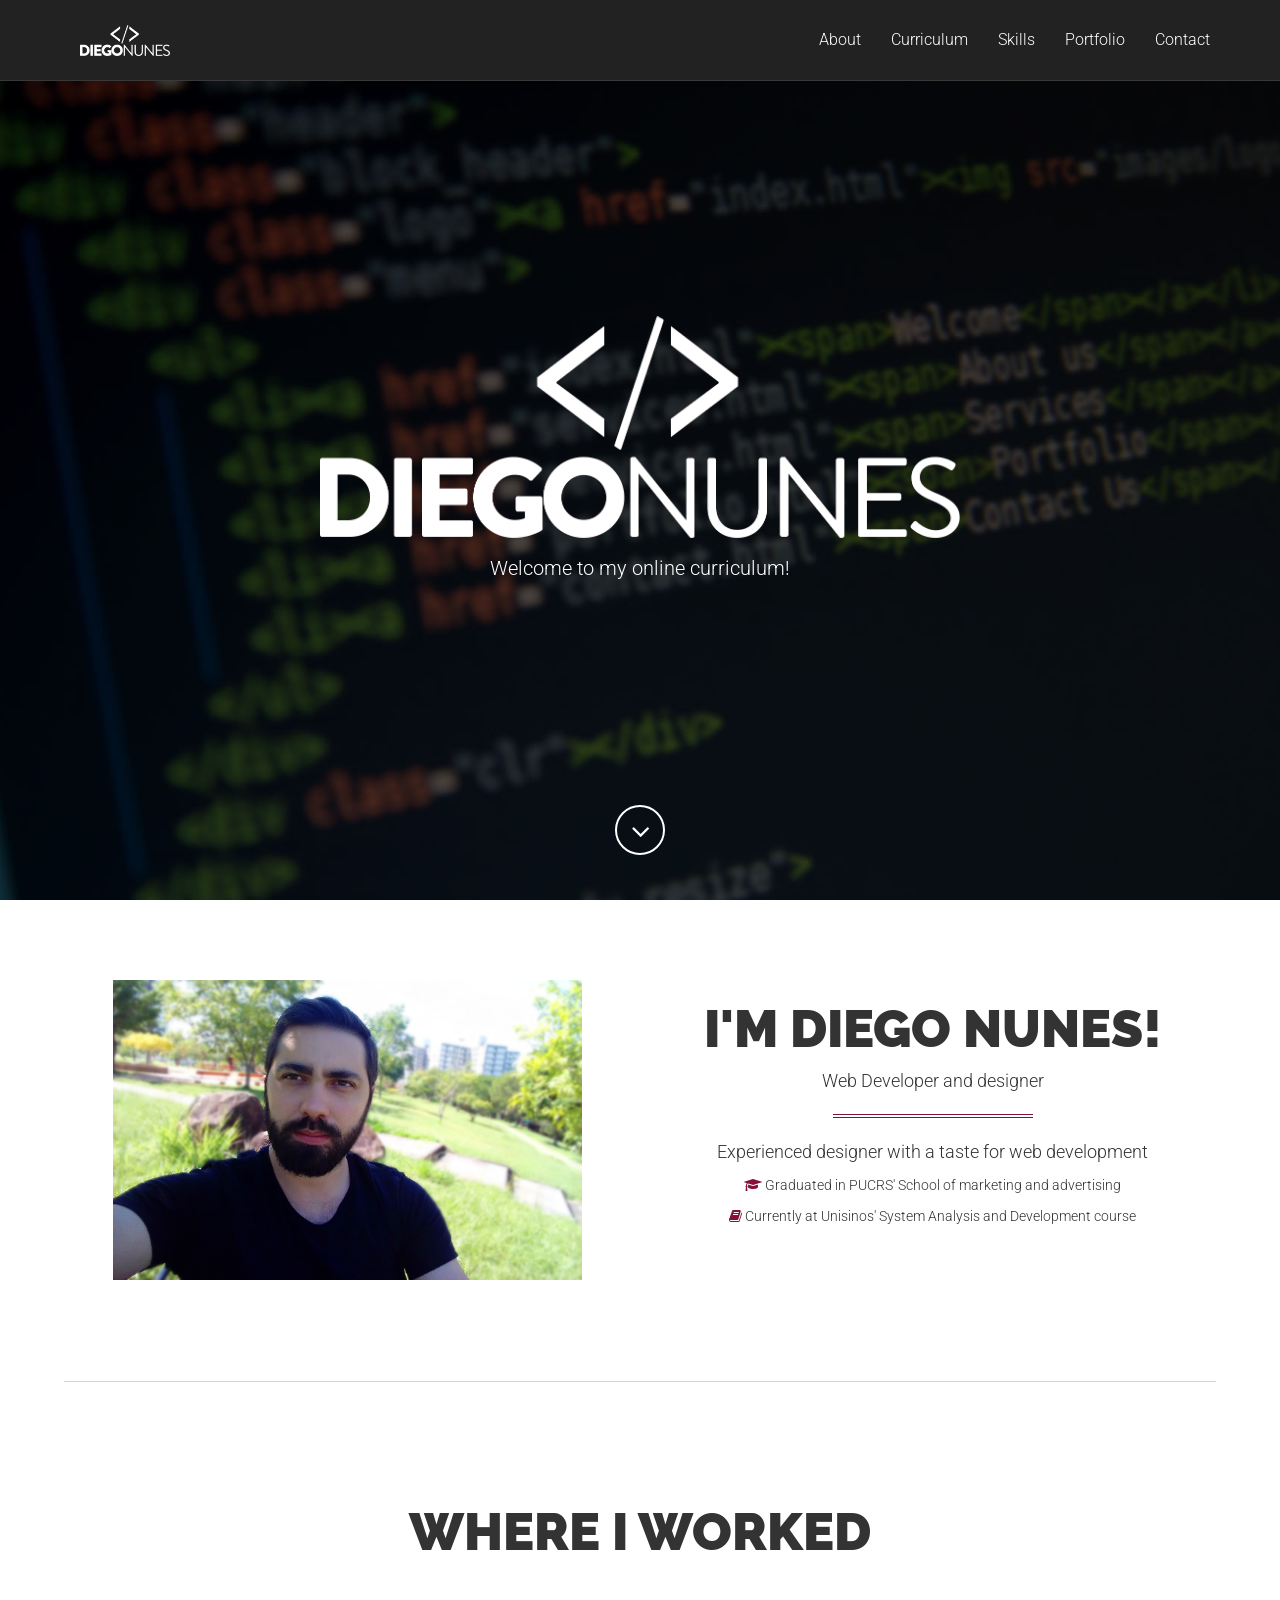
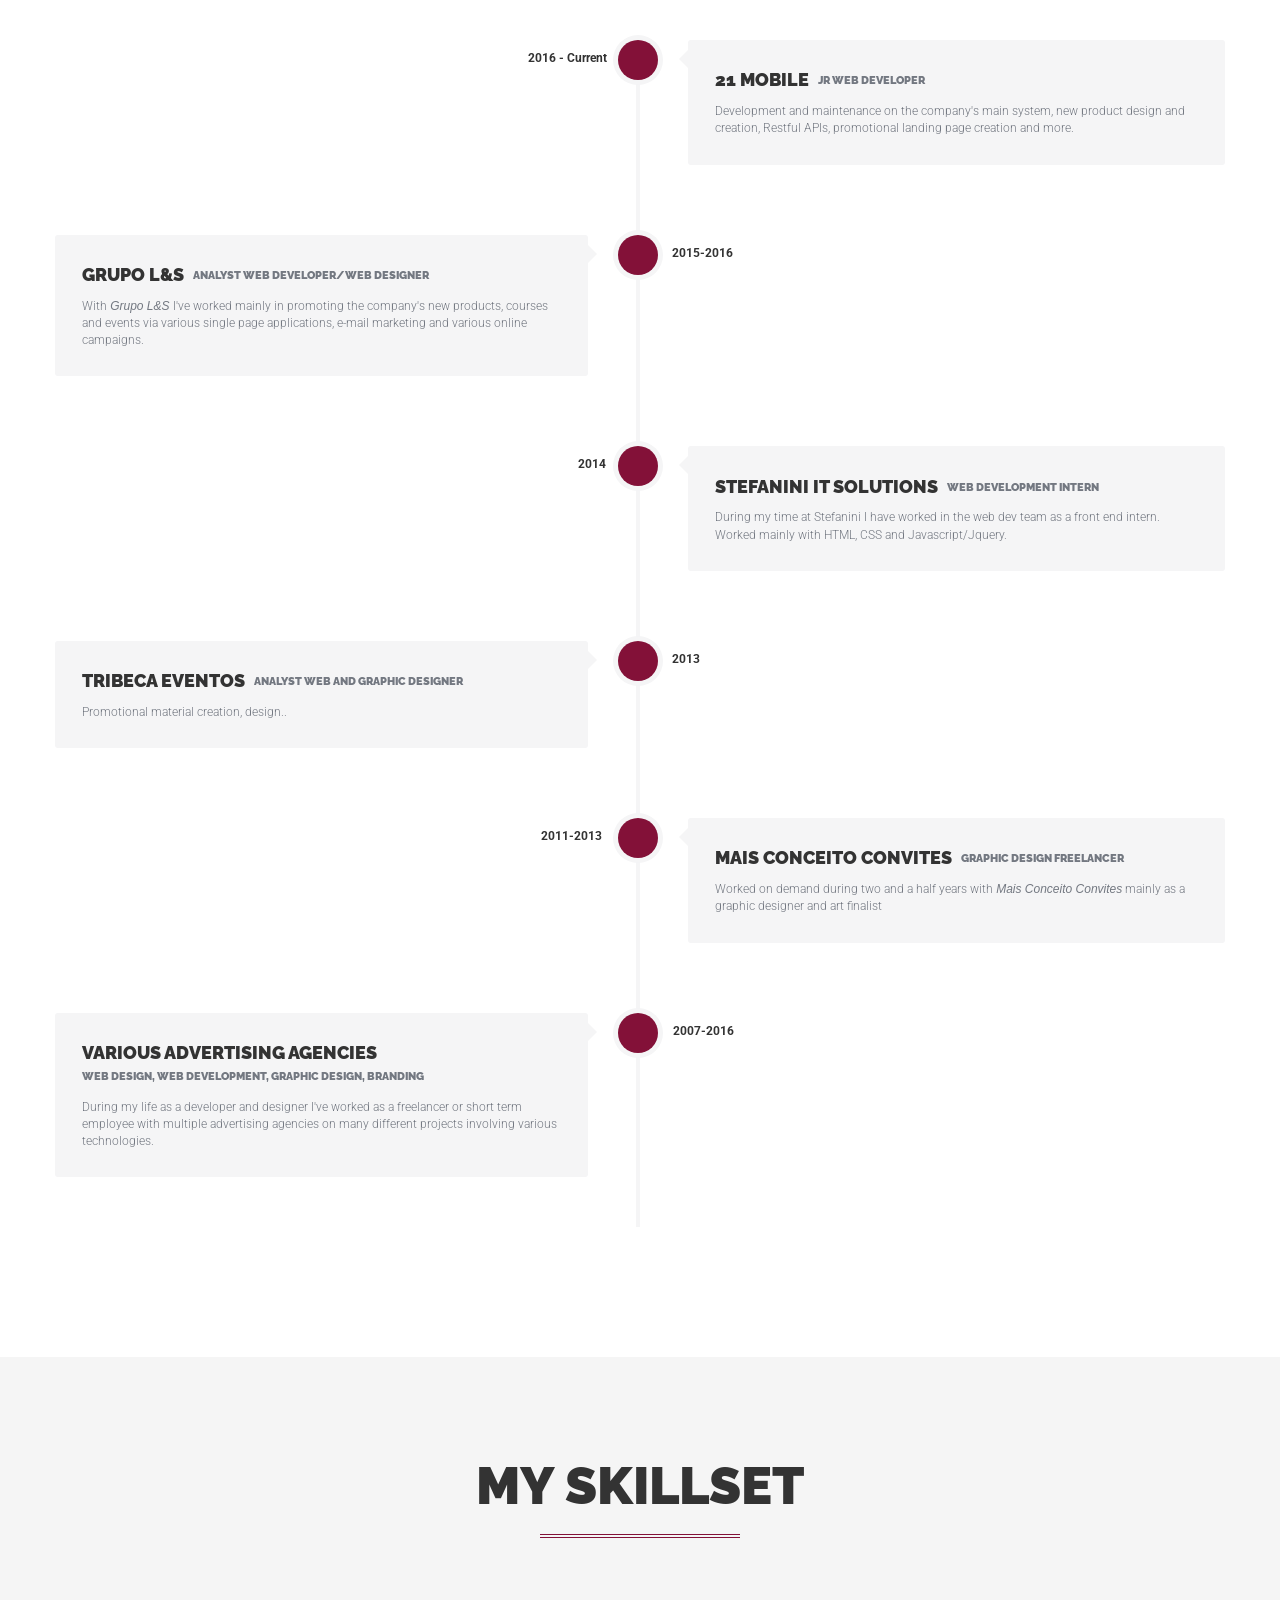
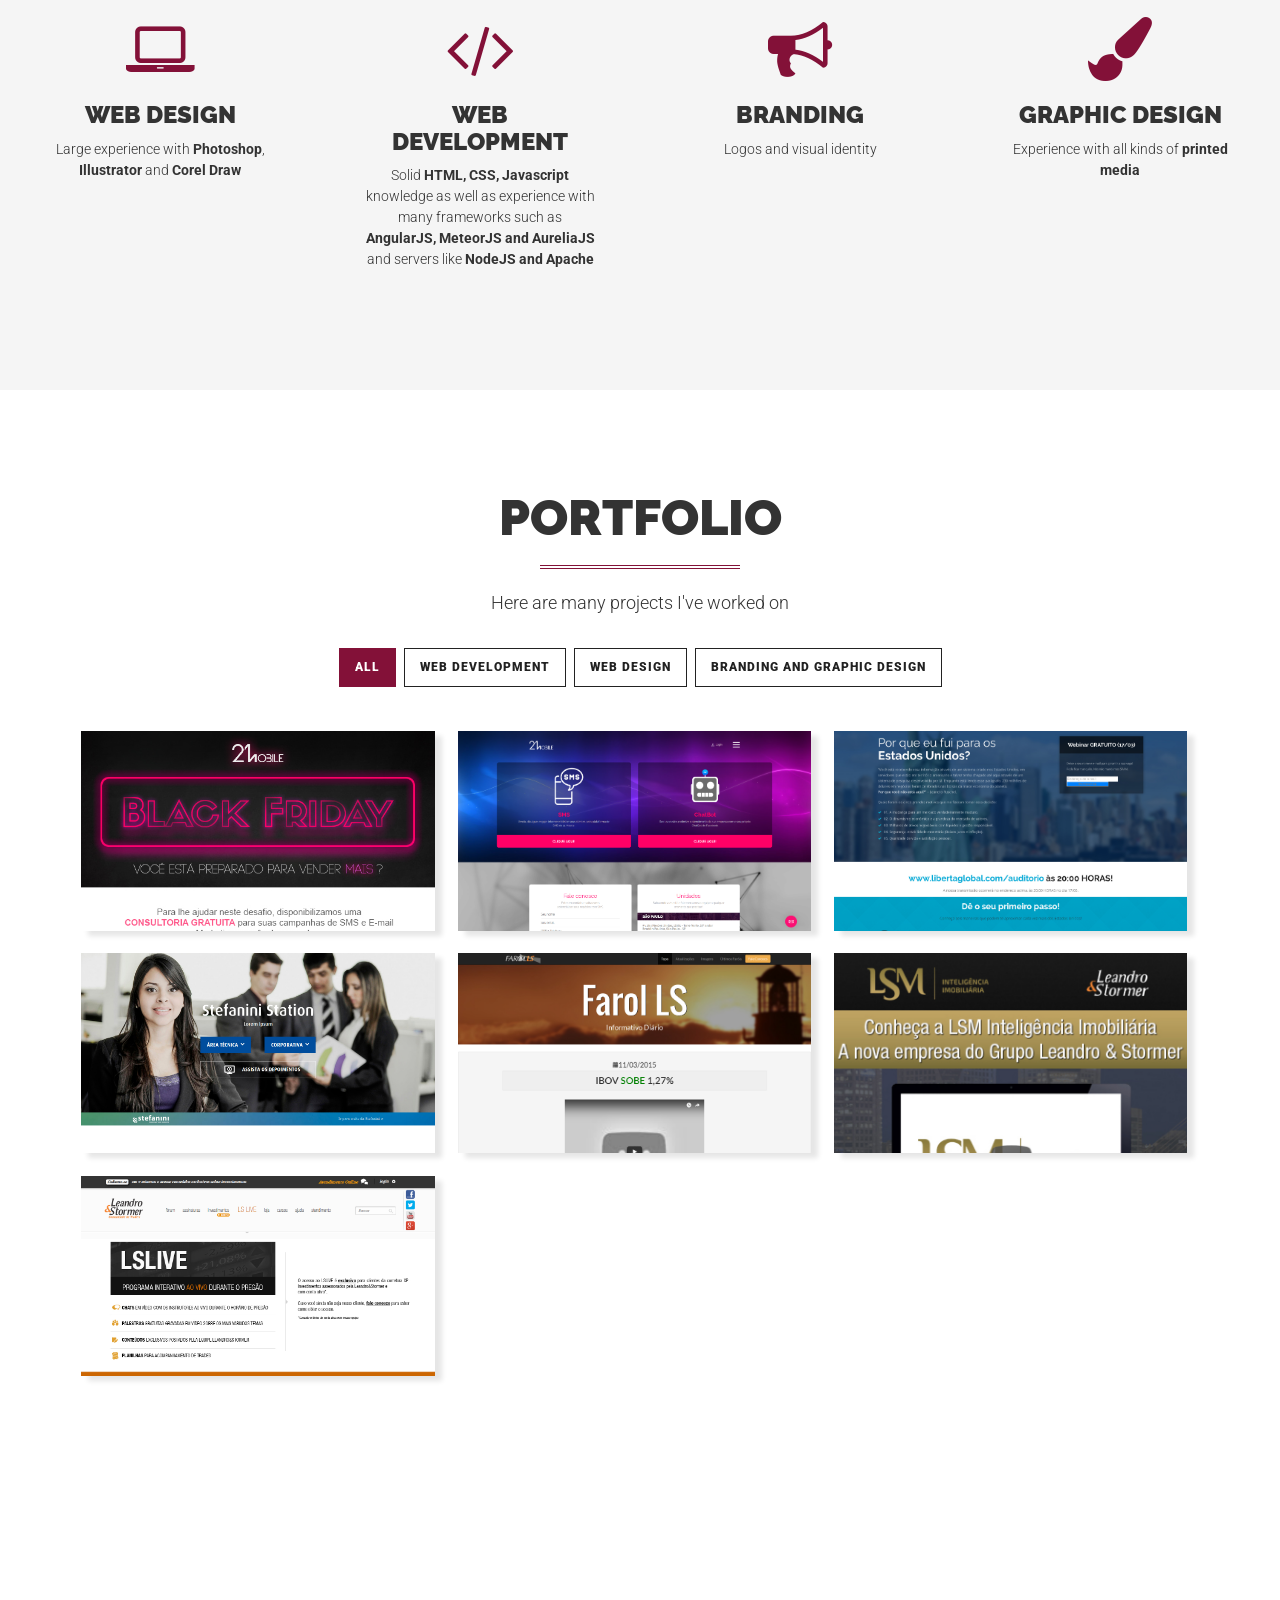
==== commit 9f99bd66: "profile pic" ====
--- a/new/index.html
+++ b/new/index.html
@@ -122,7 +122,7 @@
       <div class="row">
         <div class="col-md-6">
           <!-- <img src="assets/img/creative/about.jpg" class="img-responsive" alt=""> -->
-          <img src="assets/img/profile-pic.png" alt="Diego Nunes" class="img-responsive">
+          <img src="assets/img/foto.jpg" alt="Diego Nunes" class="img-responsive profile-pic">
         </div>
         <div class="col-md-6 text-center">
           <h1>I'm Diego Nunes!</h1>
@@ -293,7 +293,7 @@
     <div class="container-fluid">
       <div class="row text-center">
         <div class="col-lg-12 wow fadeIn">
-          <h1>What can I do, you ask?</h1>
+          <h1>My skillset</h1>
           <hr class="colored">
         </div>
       </div>
@@ -758,7 +758,7 @@
             </div>
             <div class="col-lg-12">
               <img src="assets/img/portfolio/mobile-screens.png" class="img-responsive img-centered" alt="">
-            </div>
+            </div> 
             <div class="col-lg-8 col-lg-offset-2">
               <button type="button" class="btn btn-default" data-dismiss="modal">
                 <i class="fa fa-times"></i> Close</button>
--- a/new/assets/css/vitality-diego.css
+++ b/new/assets/css/vitality-diego.css
@@ -1520,16 +1520,35 @@
   font-size: 14px;
 }
 
-.portfolio-preview-wrapper {
+.portfolio-wrapper {
   height: 200px;
   width: auto;
+  overflow: hidden;
+}
+
+#portfoliolist .portfolio {
+  -webkit-box-shadow: 7px 5px 5px 0px rgba(0,0,0,0.10);
+  -moz-box-shadow: 7px 5px 5px 0px rgba(0,0,0,0.10);
+  box-shadow: 7px 5px 5px 0px rgba(0,0,0,0.10);
+  transition: all 0.3s;
+}
+
+#portfoliolist .portfolio:hover {
+  -webkit-box-shadow: 7px 5px 15px 0px rgba(0,0,0,0.50);
+  -moz-box-shadow: 7px 5px 15px 0px rgba(0,0,0,0.50);
+  box-shadow: 7px 5px 15px 0px rgba(0,0,0,0.50);
 }
 
 .modal-body .col-lg-8 img {
   -webkit-box-shadow: 10px 10px 5px 0px rgba(0,0,0,0.34);
   -moz-box-shadow: 10px 10px 5px 0px rgba(0,0,0,0.34);
   box-shadow: 10px 10px 5px 0px rgba(0,0,0,0.34);
-  border: 3px solid white;
+  border: 3px solid @white;
+}
+
+.profile-pic {
+  max-height: 300px;
+  margin: auto;
 }
 
 
@@ -1544,3 +1563,10 @@
     font-size: 12px;
   }
 }
+
+@media (max-width: 450px) {
+  .logo-main {
+    padding: 15px;
+  }
+}
+
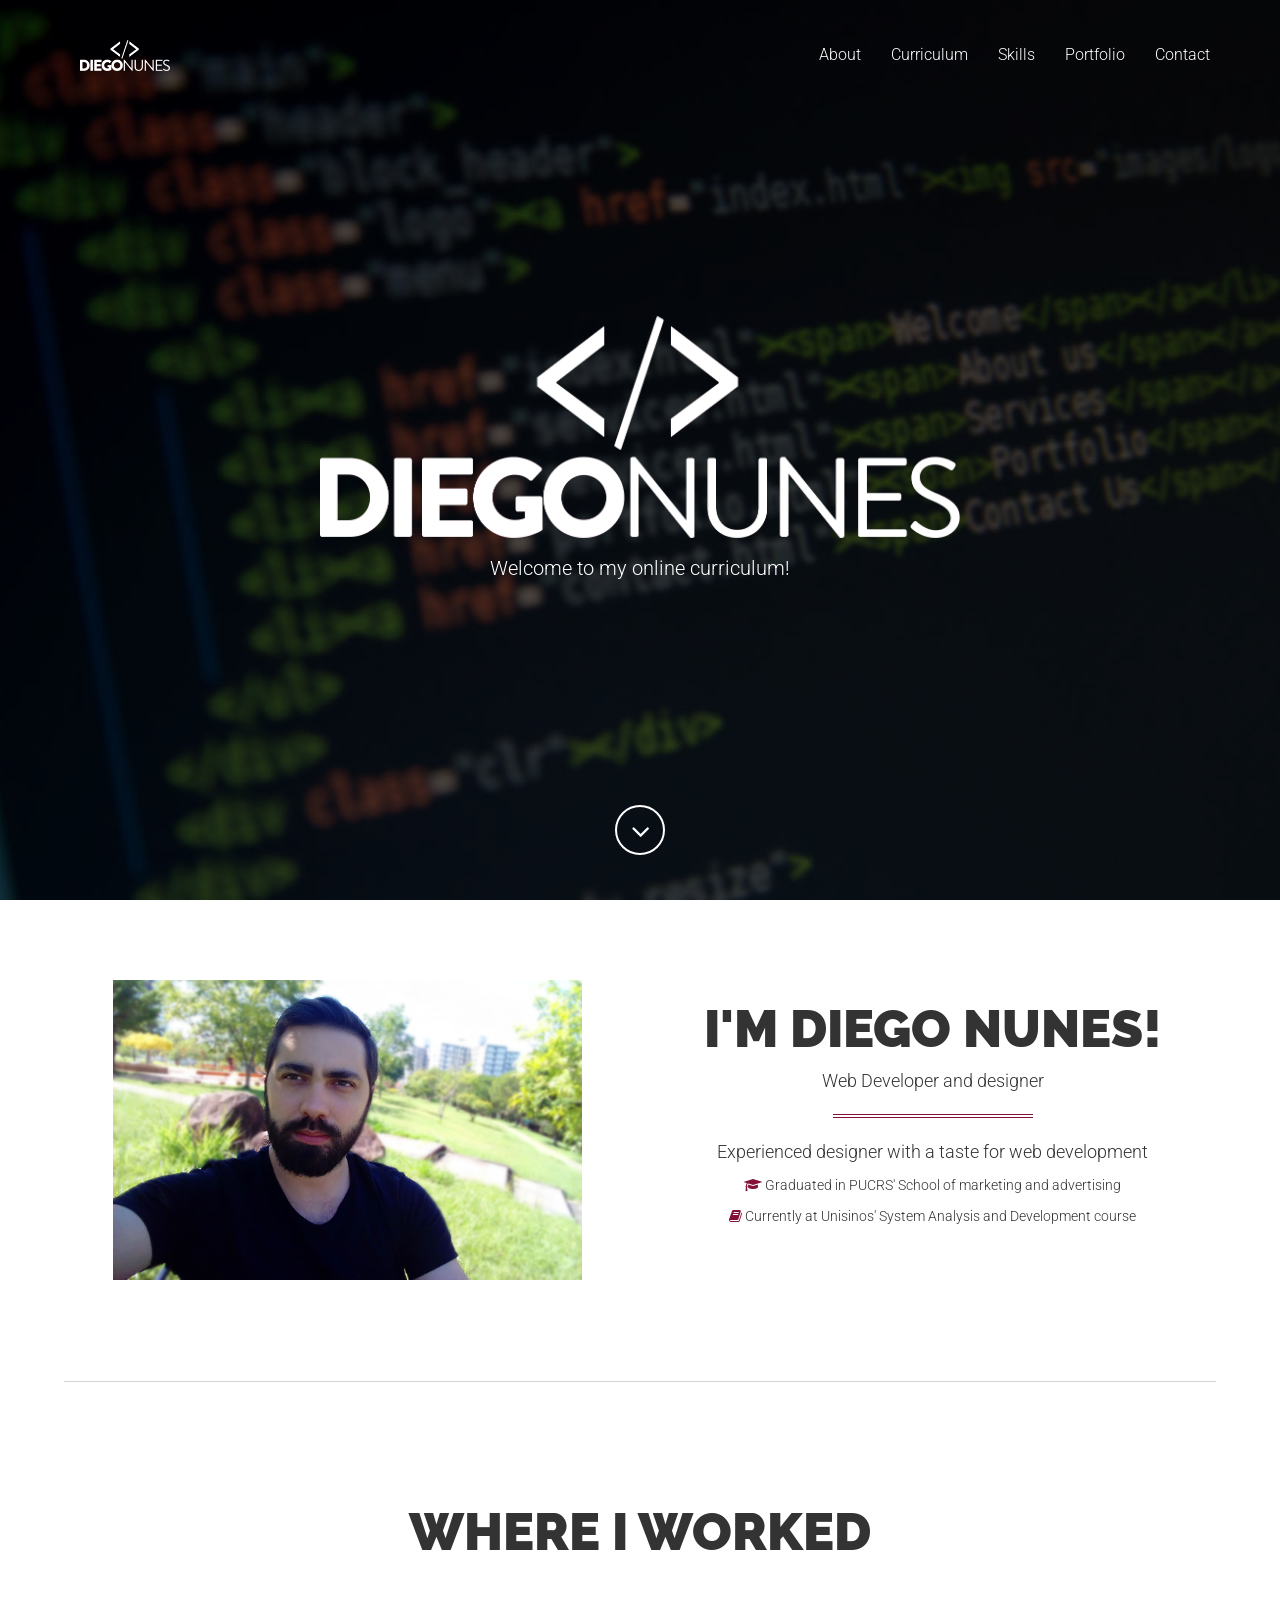
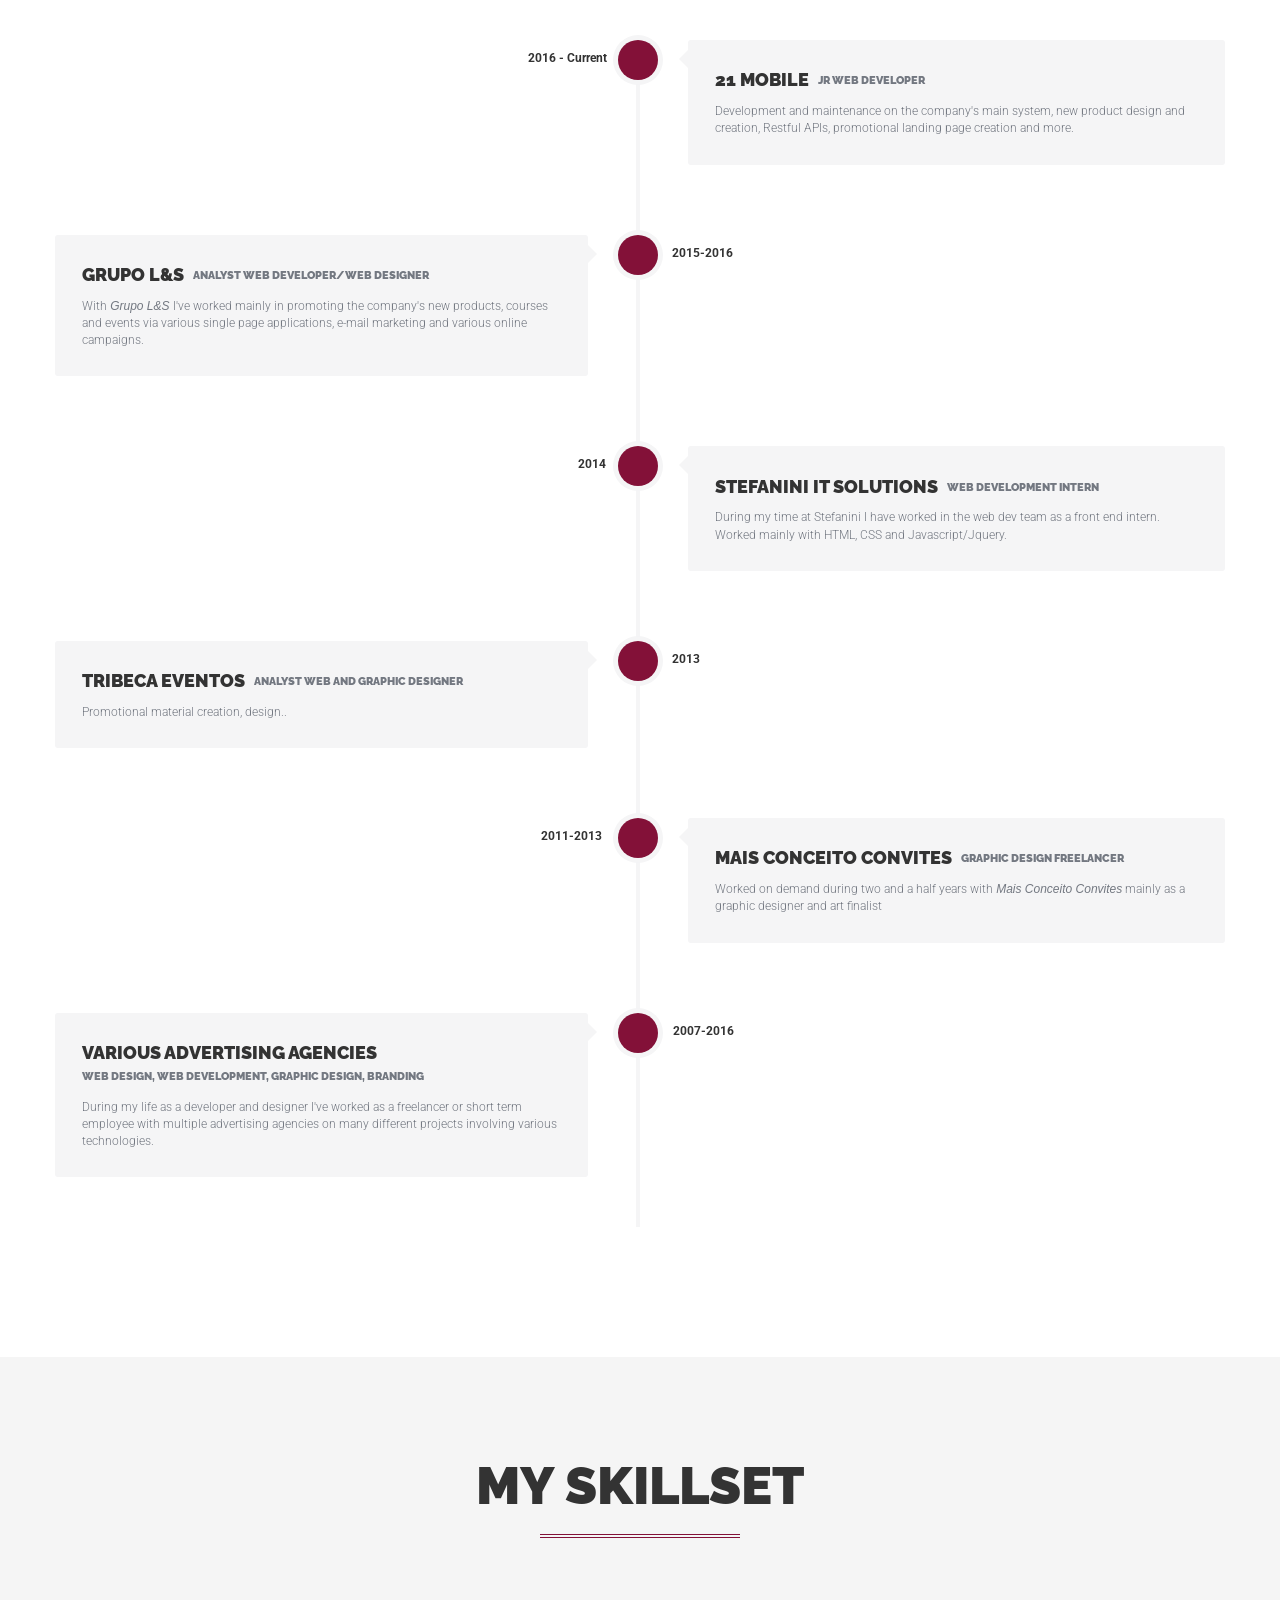
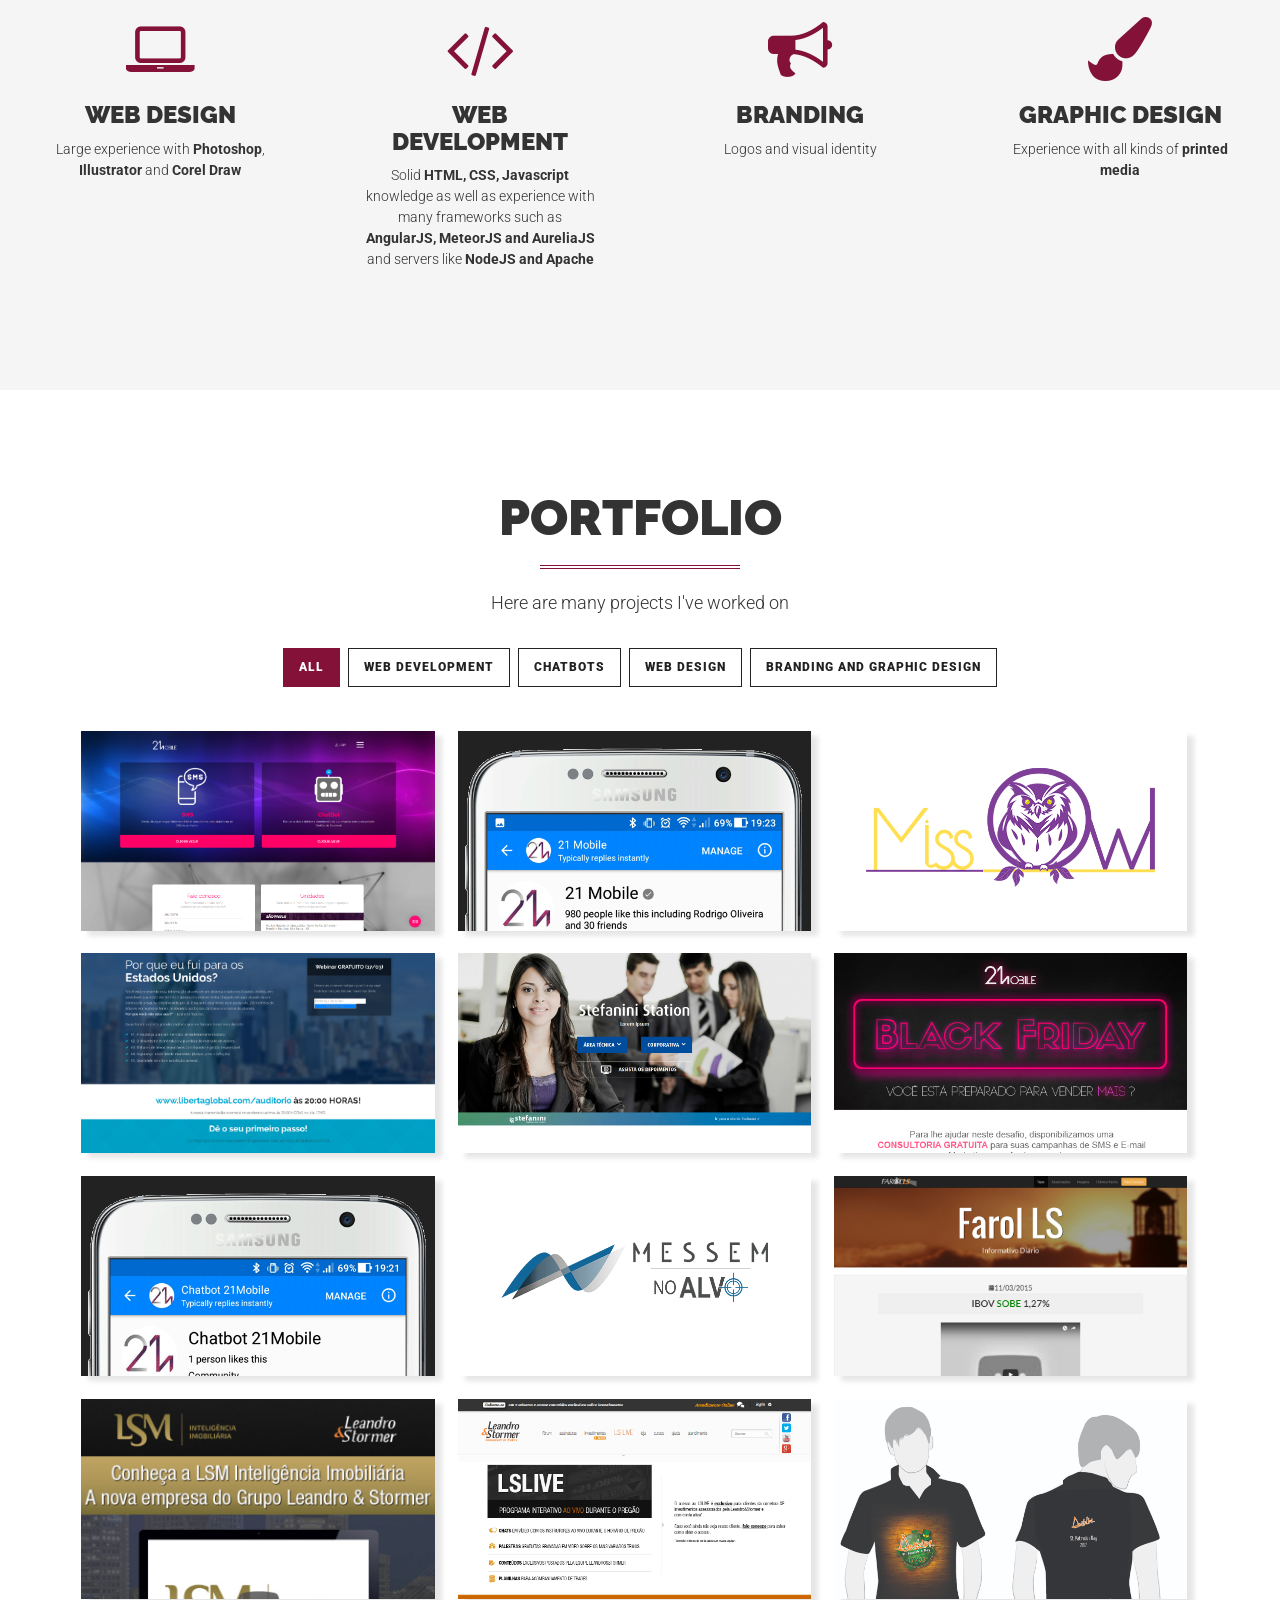
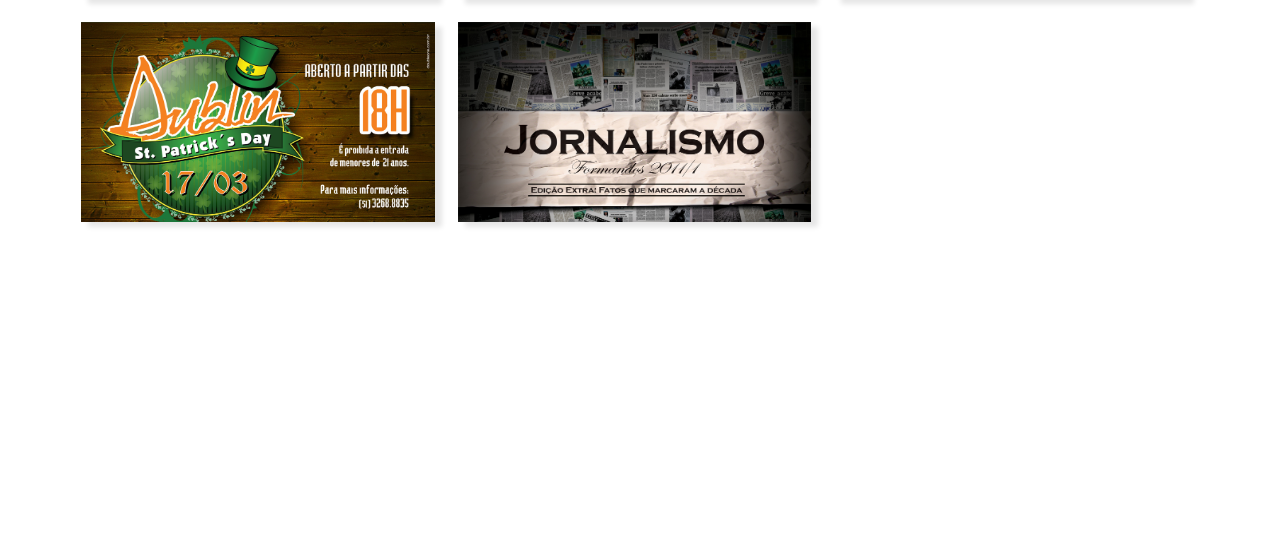
==== commit 0da957f7: "portfolio section" ====
--- a/new/index.html
+++ b/new/index.html
@@ -64,9 +64,10 @@
       <div class="navbar-header">
         <button type="button" class="navbar-toggle" data-toggle="collapse" data-target="#bs-example-navbar-collapse-1">
           <span class="sr-only">Toggle navigation</span>
+          <!--           <span class="icon-bar"></span>
           <span class="icon-bar"></span>
-          <span class="icon-bar"></span>
-          <span class="icon-bar"></span>
+          <span class="icon-bar"></span> -->
+          <i class="fa fa-arrow-circle-down" aria-hidden="true"></i>
         </button>
         <a class="navbar-brand page-scroll" href="#page-top">
           <img src="assets/img/logo_branco.png" class="img-responsive logo-top" alt="Diego Nunes">
@@ -514,6 +515,9 @@
                 <span class="filter" data-filter="web-development">Web Development</span>
               </li>
               <li>
+                <span class="filter" data-filter="chatbots">Chatbots</span>
+              </li>
+              <li>
                 <span class="filter" data-filter="web-design">Web Design</span>
               </li>
               <li>
@@ -526,7 +530,83 @@
       <div class="row">
         <div class="col-lg-12">
           <div id="portfoliolist">
-            <div class="portfolio web-design" data-cat="web-dev" href="#portfolioModal1" data-toggle="modal">
+
+            <div class="portfolio web-development" data-cat="web-development" href="#portfolioModal2" data-toggle="modal">
+              <div class="portfolio-wrapper">
+                <div class="portfolio-preview-wrapper">
+                  <img src="assets/img/portfolio/site21.png" alt="">
+                </div>
+                <div class="caption">
+                  <div class="caption-text">
+                    <a class="text-title">21 Mobile</a>
+                    <span class="text-category">Website</span>
+                  </div>
+                  <div class="caption-bg"></div>
+                </div>
+              </div>
+            </div>
+
+            <div class="portfolio chatbots" data-cat="chatbots" href="#chatbot21" data-toggle="modal">
+              <div class="portfolio-wrapper">
+                <div class="portfolio-preview-wrapper">
+                  <img src="assets/img/portfolio/21bot1.png" alt="">
+                </div>
+                <div class="caption">
+                  <div class="caption-text">
+                    <a class="text-title">21 Mobile</a>
+                    <span class="text-category">Chatbot</span>
+                  </div>
+                  <div class="caption-bg"></div>
+                </div>
+              </div>
+            </div>
+
+            <div class="portfolio branding" data-cat="branding" href="#portfolioModal9" data-toggle="modal">
+              <div class="portfolio-wrapper">
+                <div class="portfolio-preview-wrapper">
+                  <img src="assets/img/portfolio/missowl.png" alt="">
+                </div>
+                <div class="caption">
+                  <div class="caption-text">
+                    <a class="text-title">Miss Owl</a>
+                    <span class="text-category">Logo</span>
+                  </div>
+                  <div class="caption-bg"></div>
+                </div>
+              </div>
+            </div>
+
+            <div class="portfolio web-development" data-cat="web-development" href="#portfolioModal3" data-toggle="modal">
+              <div class="portfolio-wrapper">
+                <div class="portfolio-preview-wrapper">
+                  <img src="assets/img/portfolio/siteliberta.jpg" alt="">
+                </div>
+                <div class="caption">
+                  <div class="caption-text">
+                    <a class="text-title">Liberta Global</a>
+                    <span class="text-category">Website</span>
+                  </div>
+                  <div class="caption-bg"></div>
+                </div>
+              </div>
+            </div>
+
+            <div class="portfolio web-development" data-cat="web-development" href="#portfolioModal4" data-toggle="modal">
+              <div class="portfolio-wrapper">
+                <div class="portfolio-preview-wrapper">
+                  <img src="assets/img/portfolio/stefaninistation.jpg" alt="">
+                </div>
+                <div class="caption">
+                  <div class="caption-text">
+                    <a class="text-title">Stefanini Station</a>
+                    <span class="text-category">Website</span>
+                  </div>
+                  <div class="caption-bg"></div>
+                </div>
+              </div>
+            </div>
+
+            <div class="portfolio web-design" data-cat="web-design" href="#portfolioModal1" data-toggle="modal">
               <div class="portfolio-wrapper">
                 <div class="portfolio-preview-wrapper">
                   <img src="assets/img/portfolio/blackfriday.jpg" alt="">
@@ -541,52 +621,38 @@
               </div>
             </div>
 
-            <div class="portfolio web-design" data-cat="web-design" href="#portfolioModal2" data-toggle="modal">
-              <div class="portfolio-wrapper">
-                <div class="portfolio-preview-wrapper">
-                  <img src="assets/img/portfolio/site21.png" alt="">
+
+            <div class="portfolio chatbots" data-cat="chatbots" href="#portfolioModal8" data-toggle="modal">
+              <div class="portfolio-wrapper">
+                <div class="portfolio-preview-wrapper">
+                  <img src="assets/img/portfolio/demobot1.png" alt="">
                 </div>
                 <div class="caption">
                   <div class="caption-text">
                     <a class="text-title">21 Mobile</a>
-                    <span class="text-category">Website</span>
-                  </div>
-                  <div class="caption-bg"></div>
-                </div>
-              </div>
-            </div>
-
-            <div class="portfolio web-design" data-cat="web-design" href="#portfolioModal3" data-toggle="modal">
-              <div class="portfolio-wrapper">
-                <div class="portfolio-preview-wrapper">
-                  <img src="assets/img/portfolio/siteliberta.jpg" alt="">
-                </div>
-                <div class="caption">
-                  <div class="caption-text">
-                    <a class="text-title">Liberta Global</a>
-                    <span class="text-category">Website</span>
-                  </div>
-                  <div class="caption-bg"></div>
-                </div>
-              </div>
-            </div>
-
-            <div class="portfolio web-design" data-cat="web-design" href="#portfolioModal4" data-toggle="modal">
-              <div class="portfolio-wrapper">
-                <div class="portfolio-preview-wrapper">
-                  <img src="assets/img/portfolio/stefaninistation.jpg" alt="">
-                </div>
-                <div class="caption">
-                  <div class="caption-text">
-                    <a class="text-title">Stefanini Station</a>
-                    <span class="text-category">Website</span>
-                  </div>
-                  <div class="caption-bg"></div>
-                </div>
-              </div>
-            </div>
-
-            <div class="portfolio web-design" data-cat="web-design" href="#portfolioModal5" data-toggle="modal">
+                    <span class="text-category">Chatbot</span>
+                  </div>
+                  <div class="caption-bg"></div>
+                </div>
+              </div>
+            </div>
+
+            <div class="portfolio branding" data-cat="branding" href="#portfolioModal10" data-toggle="modal">
+              <div class="portfolio-wrapper">
+                <div class="portfolio-preview-wrapper">
+                  <img src="assets/img/portfolio/messen.png" alt="">
+                </div>
+                <div class="caption">
+                  <div class="caption-text">
+                    <a class="text-title">Messen</a>
+                    <span class="text-category">Logo</span>
+                  </div>
+                  <div class="caption-bg"></div>
+                </div>
+              </div>
+            </div>
+
+            <div class="portfolio web-development" data-cat="web-development" href="#portfolioModal5" data-toggle="modal">
               <div class="portfolio-wrapper">
                 <div class="portfolio-preview-wrapper">
                   <img src="assets/img/portfolio/farolls.jpg" alt="">
@@ -601,34 +667,79 @@
               </div>
             </div>
 
-            <div class="portfolio web-design" data-cat="web-design" href="#portfolioModal6" data-toggle="modal">
-                <div class="portfolio-wrapper">
-                  <div class="portfolio-preview-wrapper">
-                    <img src="assets/img/portfolio/lsm.jpg" alt="">
-                  </div>
-                  <div class="caption">
-                    <div class="caption-text">
-                      <a class="text-title">LSM</a>
-                      <span class="text-category">Release teaser landing page</span>
-                    </div>
-                    <div class="caption-bg"></div>
-                  </div>
-                </div>
-            </div>
-
-            <div class="portfolio web-design" data-cat="web-design" href="#portfolioModal7" data-toggle="modal">
-                <div class="portfolio-wrapper">
-                  <div class="portfolio-preview-wrapper">
-                    <img src="assets/img/portfolio/LSLive.jpg" alt="">
-                  </div>
-                  <div class="caption">
-                    <div class="caption-text">
-                      <a class="text-title">Grupo L&S</a>
-                      <span class="text-category">Stock Market courses page</span>
-                    </div>
-                    <div class="caption-bg"></div>
-                  </div>
-                </div>
+            <div class="portfolio web-development" data-cat="web-development" href="#portfolioModal6" data-toggle="modal">
+              <div class="portfolio-wrapper">
+                <div class="portfolio-preview-wrapper">
+                  <img src="assets/img/portfolio/lsm.jpg" alt="">
+                </div>
+                <div class="caption">
+                  <div class="caption-text">
+                    <a class="text-title">LSM</a>
+                    <span class="text-category">Release teaser landing page</span>
+                  </div>
+                  <div class="caption-bg"></div>
+                </div>
+              </div>
+            </div>
+
+            <div class="portfolio web-development" data-cat="web-development" href="#portfolioModal7" data-toggle="modal">
+              <div class="portfolio-wrapper">
+                <div class="portfolio-preview-wrapper">
+                  <img src="assets/img/portfolio/LSLive.jpg" alt="">
+                </div>
+                <div class="caption">
+                  <div class="caption-text">
+                    <a class="text-title">Grupo L&S</a>
+                    <span class="text-category">Stock Market courses page</span>
+                  </div>
+                  <div class="caption-bg"></div>
+                </div>
+              </div>
+            </div>
+
+            <div class="portfolio branding" data-cat="branding" href="#portfolioModal11" data-toggle="modal">
+              <div class="portfolio-wrapper">
+                <div class="portfolio-preview-wrapper">
+                  <img src="assets/img/portfolio/dublincamisa.jpg" alt="">
+                </div>
+                <div class="caption">
+                  <div class="caption-text">
+                    <a class="text-title">Dublin</a>
+                    <span class="text-category">Branding for St Patrick's Day</span>
+                  </div>
+                  <div class="caption-bg"></div>
+                </div>
+              </div>
+            </div>
+
+            <div class="portfolio branding" data-cat="branding" href="#portfolioModal12" data-toggle="modal">
+              <div class="portfolio-wrapper">
+                <div class="portfolio-preview-wrapper">
+                  <img src="assets/img/portfolio/dublinbanner.jpg" alt="">
+                </div>
+                <div class="caption">
+                  <div class="caption-text">
+                    <a class="text-title">Dublin</a>
+                    <span class="text-category">Branding for St Patrick's Day</span>
+                  </div>
+                  <div class="caption-bg"></div>
+                </div>
+              </div>
+            </div>
+
+            <div class="portfolio branding" data-cat="branding" href="#portfolioModal13" data-toggle="modal">
+              <div class="portfolio-wrapper">
+                <div class="portfolio-preview-wrapper">
+                  <img src="assets/img/portfolio/jornalismo1.jpg" alt="">
+                </div>
+                <div class="caption">
+                  <div class="caption-text">
+                    <a class="text-title">Mais Conceito Convites</a>
+                    <span class="text-category">Printed Invitation</span>
+                  </div>
+                  <div class="caption-bg"></div>
+                </div>
+              </div>
             </div>
 
 
@@ -758,7 +869,7 @@
             </div>
             <div class="col-lg-12">
               <img src="assets/img/portfolio/mobile-screens.png" class="img-responsive img-centered" alt="">
-            </div> 
+            </div>
             <div class="col-lg-8 col-lg-offset-2">
               <button type="button" class="btn btn-default" data-dismiss="modal">
                 <i class="fa fa-times"></i> Close</button>
@@ -891,6 +1002,246 @@
     </div>
   </div>
 
+  <div class="portfolio-modal modal fade" id="portfolioModal6" tabindex="-1" role="dialog" aria-hidden="true" style="background-image: url('assets/img/creative/bg-header.jpg')">
+    <div class="modal-content">
+      <div class="close-modal" data-dismiss="modal">
+        <div class="lr">
+          <div class="rl">
+          </div>
+        </div>
+      </div>
+      <div class="modal-body">
+        <div class="container">
+          <div class="row">
+            <div class="col-lg-8 col-lg-offset-2">
+              <img src="assets/img/portfolio/lsm.jpg" class="img-responsive img-centered" alt="">
+              <h2>LSM</h2>
+              <hr class="colored">
+              <p>Promotional landing page for the company's release</p>
+            </div>
+            <div class="col-lg-12">
+              <img src="assets/img/portfolio/mobile-screens.png" class="img-responsive img-centered" alt="">
+            </div>
+            <div class="col-lg-8 col-lg-offset-2">
+              <button type="button" class="btn btn-default" data-dismiss="modal">
+                <i class="fa fa-times"></i> Close</button>
+            </div>
+          </div>
+        </div>
+      </div>
+    </div>
+  </div>
+
+  <div class="portfolio-modal modal fade" id="chatbot21" tabindex="-1" role="dialog" aria-hidden="true" style="background-image: url('assets/img/creative/bg-header.jpg')">
+    <div class="modal-content">
+      <div class="close-modal" data-dismiss="modal">
+        <div class="lr">
+          <div class="rl">
+          </div>
+        </div>
+      </div>
+      <div class="modal-body">
+        <div class="container">
+          <div class="row">
+            <div class="col-lg-8 col-lg-offset-2">
+              <img src="assets/img/portfolio/21bot1.png" class="img-responsive img-centered" alt="">
+              <h2>21 Mobile</h2>
+              <hr class="colored">
+              <p>The company's Messenger Bot</p>
+            </div>
+            <div class="col-lg-12">
+              <img src="assets/img/portfolio/mobile-screens.png" class="img-responsive img-centered" alt="">
+            </div>
+            <div class="col-lg-8 col-lg-offset-2">
+              <button type="button" class="btn btn-default" data-dismiss="modal">
+                <i class="fa fa-times"></i> Close</button>
+            </div>
+          </div>
+        </div>
+      </div>
+    </div>
+  </div>
+
+  <div class="portfolio-modal modal fade" id="portfolioModal8" tabindex="-1" role="dialog" aria-hidden="true" style="background-image: url('assets/img/creative/bg-header.jpg')">
+    <div class="modal-content">
+      <div class="close-modal" data-dismiss="modal">
+        <div class="lr">
+          <div class="rl">
+          </div>
+        </div>
+      </div>
+      <div class="modal-body">
+        <div class="container">
+          <div class="row">
+            <div class="col-lg-8 col-lg-offset-2">
+              <img src="assets/img/portfolio/demobot1.png" class="img-responsive img-centered" alt="">
+              <h2>21 Mobile</h2>
+              <hr class="colored">
+              <p>Demonstration bot used for commercial purposes</p>
+            </div>
+            <div class="col-lg-12">
+              <img src="assets/img/portfolio/mobile-screens.png" class="img-responsive img-centered" alt="">
+            </div>
+            <div class="col-lg-8 col-lg-offset-2">
+              <button type="button" class="btn btn-default" data-dismiss="modal">
+                <i class="fa fa-times"></i> Close</button>
+            </div>
+          </div>
+        </div>
+      </div>
+    </div>
+  </div>
+
+
+  <div class="portfolio-modal modal fade" id="portfolioModal9" tabindex="-1" role="dialog" aria-hidden="true" style="background-image: url('assets/img/creative/bg-header.jpg')">
+    <div class="modal-content">
+      <div class="close-modal" data-dismiss="modal">
+        <div class="lr">
+          <div class="rl">
+          </div>
+        </div>
+      </div>
+      <div class="modal-body">
+        <div class="container">
+          <div class="row">
+            <div class="col-lg-8 col-lg-offset-2">
+              <img src="assets/img/portfolio/missowl.png" class="img-responsive img-centered" alt="">
+              <h2>Miss Owl</h2>
+              <hr class="colored">
+              <p>Logo for the Miss Owl fashion website</p>
+            </div>
+            <div class="col-lg-12">
+              <img src="assets/img/portfolio/mobile-screens.png" class="img-responsive img-centered" alt="">
+            </div>
+            <div class="col-lg-8 col-lg-offset-2">
+              <button type="button" class="btn btn-default" data-dismiss="modal">
+                <i class="fa fa-times"></i> Close</button>
+            </div>
+          </div>
+        </div>
+      </div>
+    </div>
+  </div>
+
+  <div class="portfolio-modal modal fade" id="portfolioModal10" tabindex="-1" role="dialog" aria-hidden="true" style="background-image: url('assets/img/creative/bg-header.jpg')">
+    <div class="modal-content">
+      <div class="close-modal" data-dismiss="modal">
+        <div class="lr">
+          <div class="rl">
+          </div>
+        </div>
+      </div>
+      <div class="modal-body">
+        <div class="container">
+          <div class="row">
+            <div class="col-lg-8 col-lg-offset-2">
+              <img src="assets/img/portfolio/messen.png" class="img-responsive img-centered" alt="">
+              <h2>Messen No Alvo</h2>
+              <hr class="colored">
+              <p>Logo for the Messen no Alvo group</p>
+            </div>
+            <div class="col-lg-12">
+              <img src="assets/img/portfolio/mobile-screens.png" class="img-responsive img-centered" alt="">
+            </div>
+            <div class="col-lg-8 col-lg-offset-2">
+              <button type="button" class="btn btn-default" data-dismiss="modal">
+                <i class="fa fa-times"></i> Close</button>
+            </div>
+          </div>
+        </div>
+      </div>
+    </div>
+  </div>
+
+  <div class="portfolio-modal modal fade" id="portfolioModal12" tabindex="-1" role="dialog" aria-hidden="true" style="background-image: url('assets/img/creative/bg-header.jpg')">
+    <div class="modal-content">
+      <div class="close-modal" data-dismiss="modal">
+        <div class="lr">
+          <div class="rl">
+          </div>
+        </div>
+      </div>
+      <div class="modal-body">
+        <div class="container">
+          <div class="row">
+            <div class="col-lg-8 col-lg-offset-2">
+              <img src="assets/img/portfolio/dublinbanner.jpg" class="img-responsive img-centered" alt="">
+              <h2>Dublin Pub</h2>
+              <hr class="colored">
+              <p>Visual identity for Dublin's special occasion</p>
+            </div>
+            <div class="col-lg-12">
+              <img src="assets/img/portfolio/mobile-screens.png" class="img-responsive img-centered" alt="">
+            </div>
+            <div class="col-lg-8 col-lg-offset-2">
+              <button type="button" class="btn btn-default" data-dismiss="modal">
+                <i class="fa fa-times"></i> Close</button>
+            </div>
+          </div>
+        </div>
+      </div>
+    </div>
+  </div>
+
+  <div class="portfolio-modal modal fade" id="portfolioModal12" tabindex="-1" role="dialog" aria-hidden="true" style="background-image: url('assets/img/creative/bg-header.jpg')">
+    <div class="modal-content">
+      <div class="close-modal" data-dismiss="modal">
+        <div class="lr">
+          <div class="rl">
+          </div>
+        </div>
+      </div>
+      <div class="modal-body">
+        <div class="container">
+          <div class="row">
+            <div class="col-lg-8 col-lg-offset-2">
+              <img src="assets/img/portfolio/dublincamisa.jpg" class="img-responsive img-centered" alt="">
+              <h2>Dublin Pub</h2>
+              <hr class="colored">
+              <p>Visual identity for Dublin's special occasion</p>
+            </div>
+            <div class="col-lg-12">
+              <img src="assets/img/portfolio/mobile-screens.png" class="img-responsive img-centered" alt="">
+            </div>
+            <div class="col-lg-8 col-lg-offset-2">
+              <button type="button" class="btn btn-default" data-dismiss="modal">
+                <i class="fa fa-times"></i> Close</button>
+            </div>
+          </div>
+        </div>
+      </div>
+    </div>
+  </div>
+
+  <div class="portfolio-modal modal fade" id="portfolioModal13" tabindex="-1" role="dialog" aria-hidden="true" style="background-image: url('assets/img/creative/bg-header.jpg')">
+    <div class="modal-content">
+      <div class="close-modal" data-dismiss="modal">
+        <div class="lr">
+          <div class="rl">
+          </div>
+        </div>
+      </div>
+      <div class="modal-body">
+        <div class="container">
+          <div class="row">
+            <div class="col-lg-8 col-lg-offset-2">
+              <img src="assets/img/portfolio/jornalismo1.jpg" class="img-responsive img-centered" alt="">
+              <h2>Mais Conceito Convites</h2>
+              <hr class="colored">
+              <p>Printed invitation for PUCRS' journalism course graduation</p>
+            </div>
+            <div class="col-lg-12">
+              <img src="assets/img/portfolio/mobile-screens.png" class="img-responsive img-centered" alt="">
+            </div>
+            <div class="col-lg-8 col-lg-offset-2">
+              <button type="button" class="btn btn-default" data-dismiss="modal">
+                <i class="fa fa-times"></i> Close</button>
+            </div>
+          </div>
+        </div>
+      </div>
+    </div>
+  </div>
 
 
   <script src="assets/js/jquery.js"></script>
--- a/new/assets/css/vitality-diego.css
+++ b/new/assets/css/vitality-diego.css
@@ -1543,12 +1543,15 @@
   -webkit-box-shadow: 10px 10px 5px 0px rgba(0,0,0,0.34);
   -moz-box-shadow: 10px 10px 5px 0px rgba(0,0,0,0.34);
   box-shadow: 10px 10px 5px 0px rgba(0,0,0,0.34);
-  border: 3px solid @white;
 }
 
 .profile-pic {
   max-height: 300px;
   margin: auto;
+}
+
+.fa-arrow-circle-down {
+  color: #fff;
 }
 
 
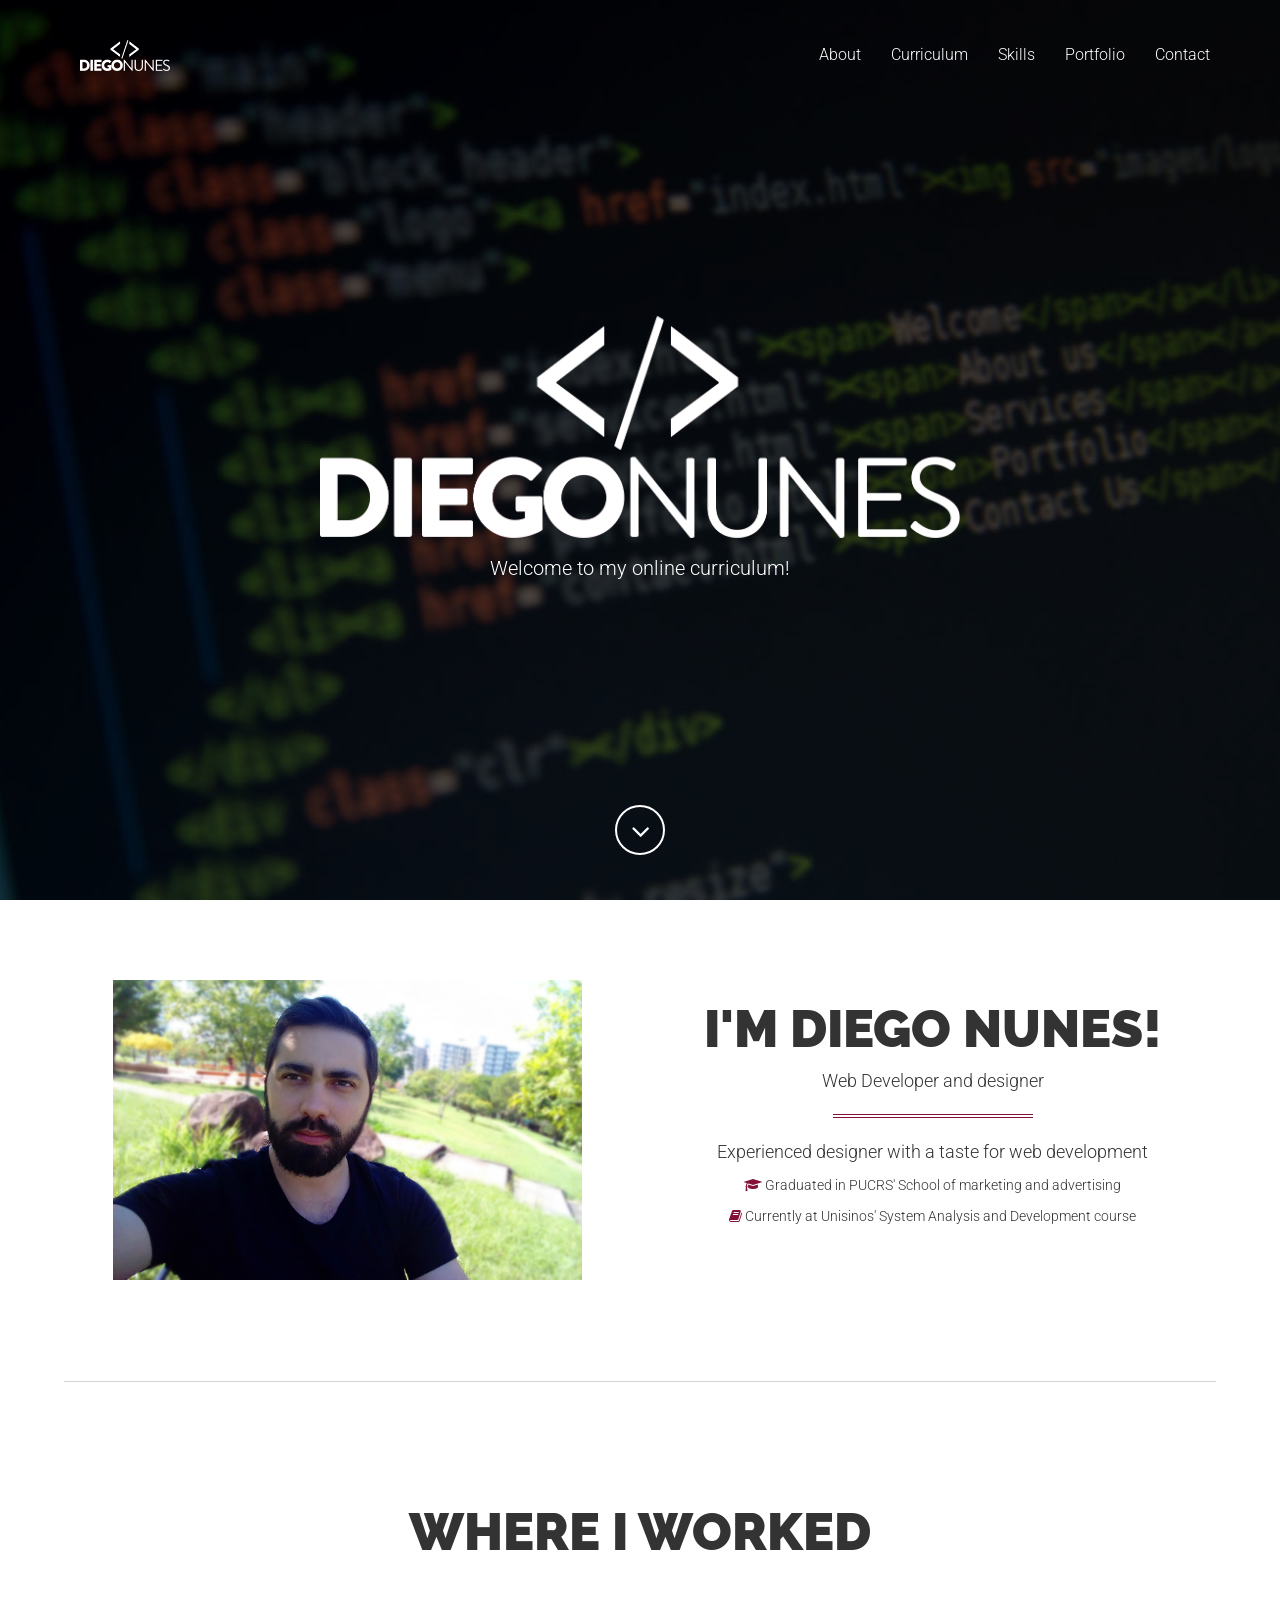
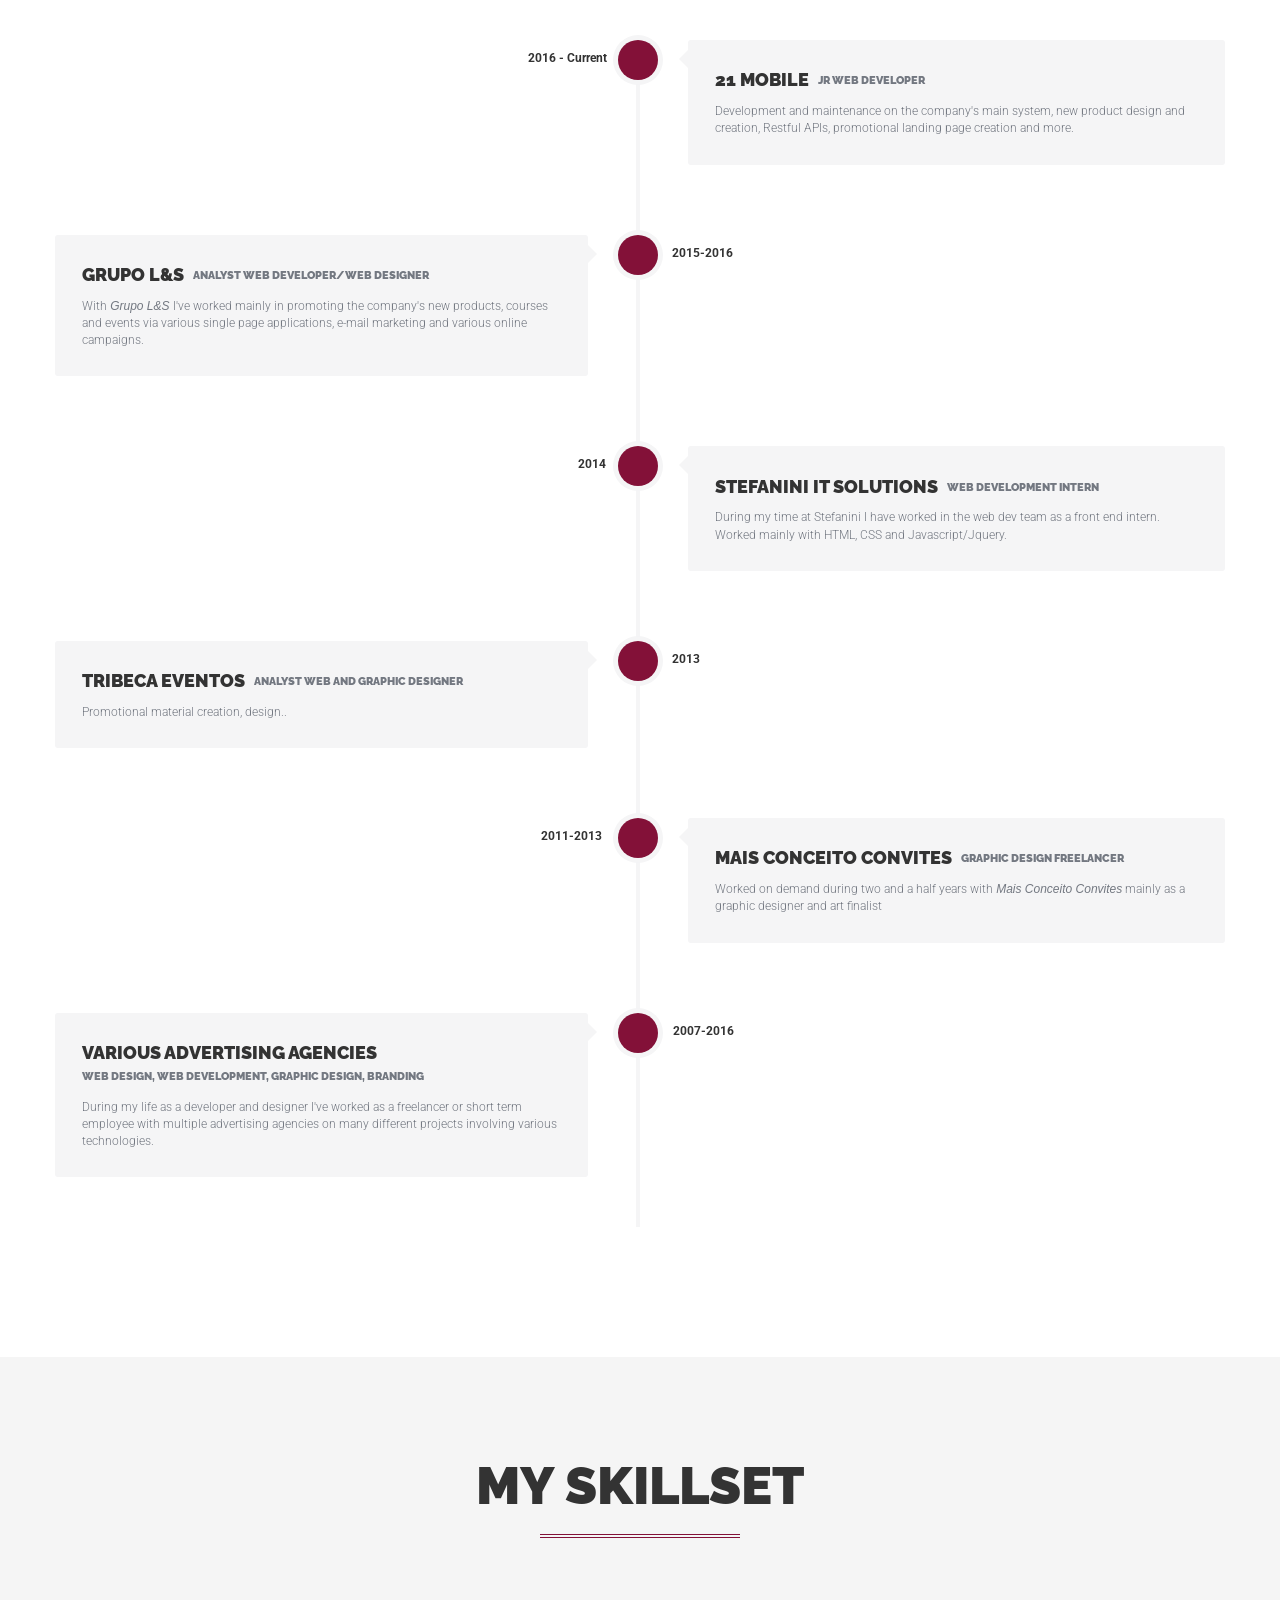
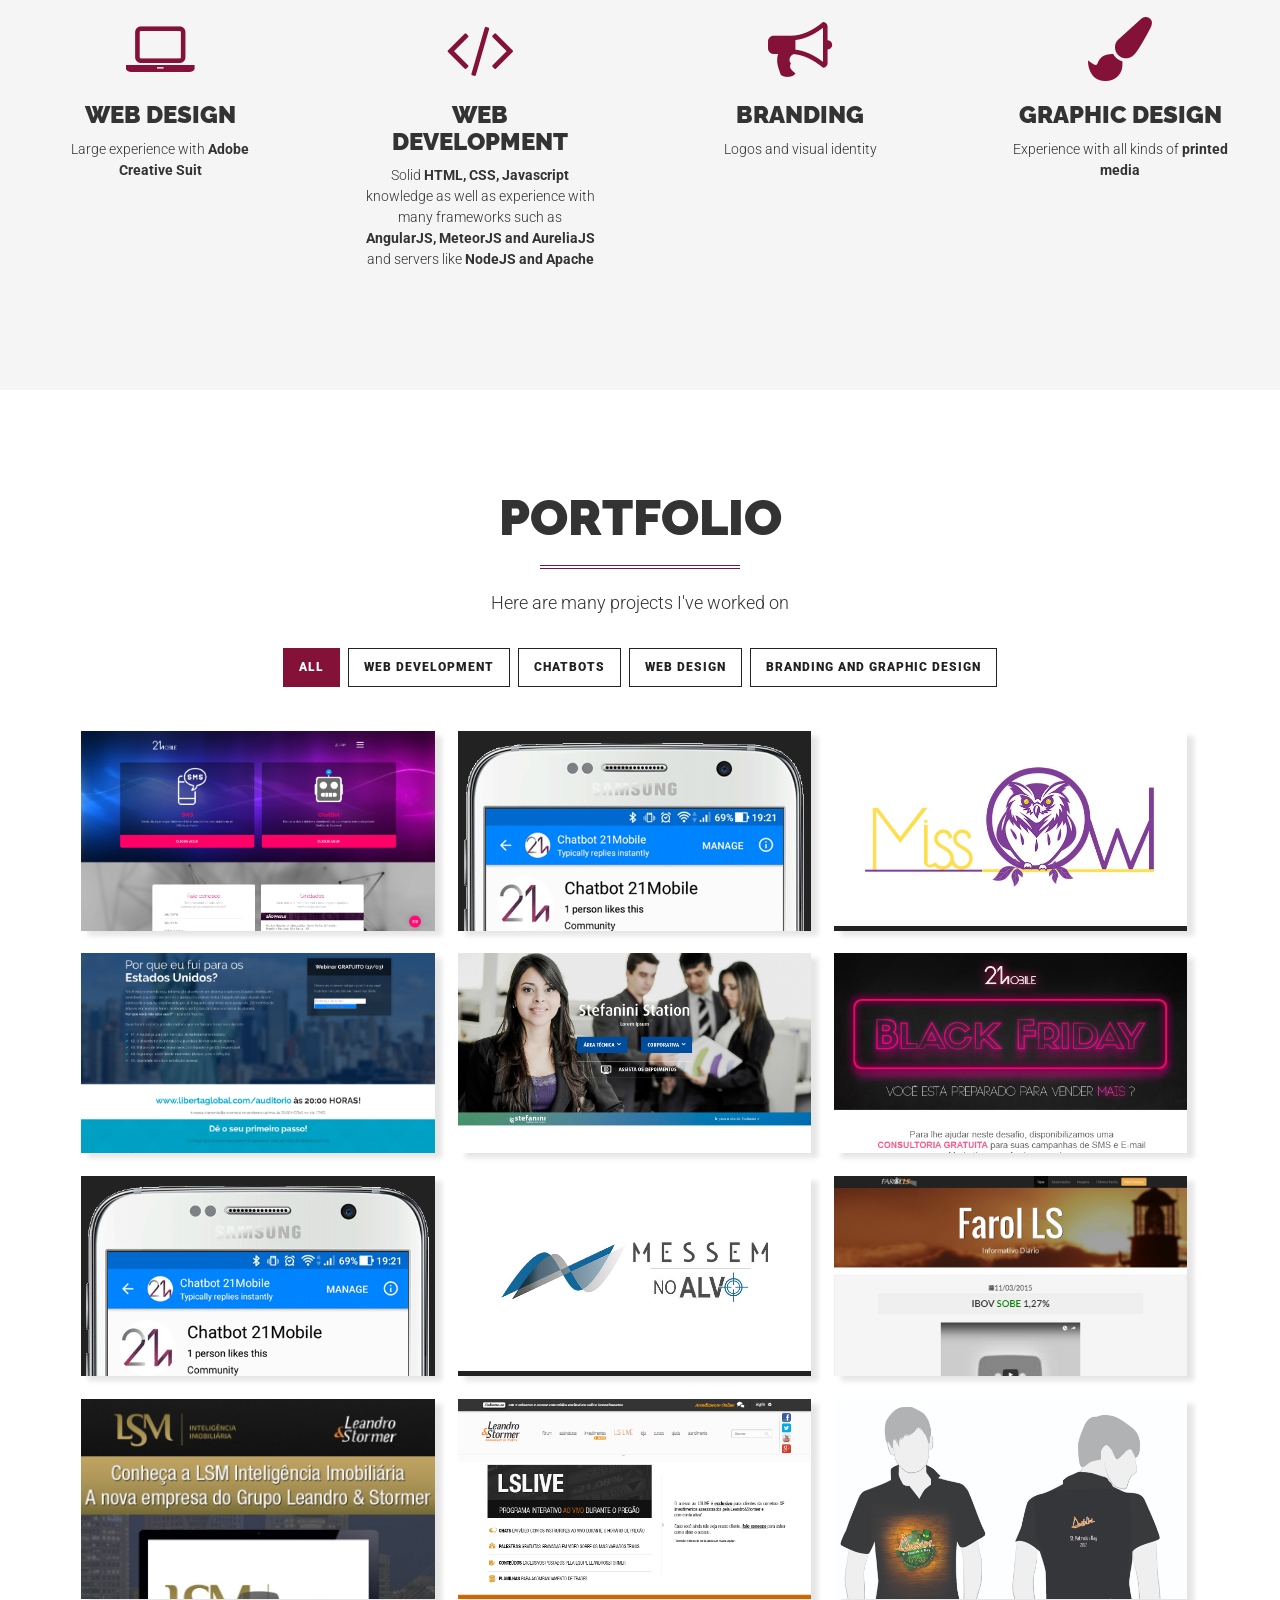
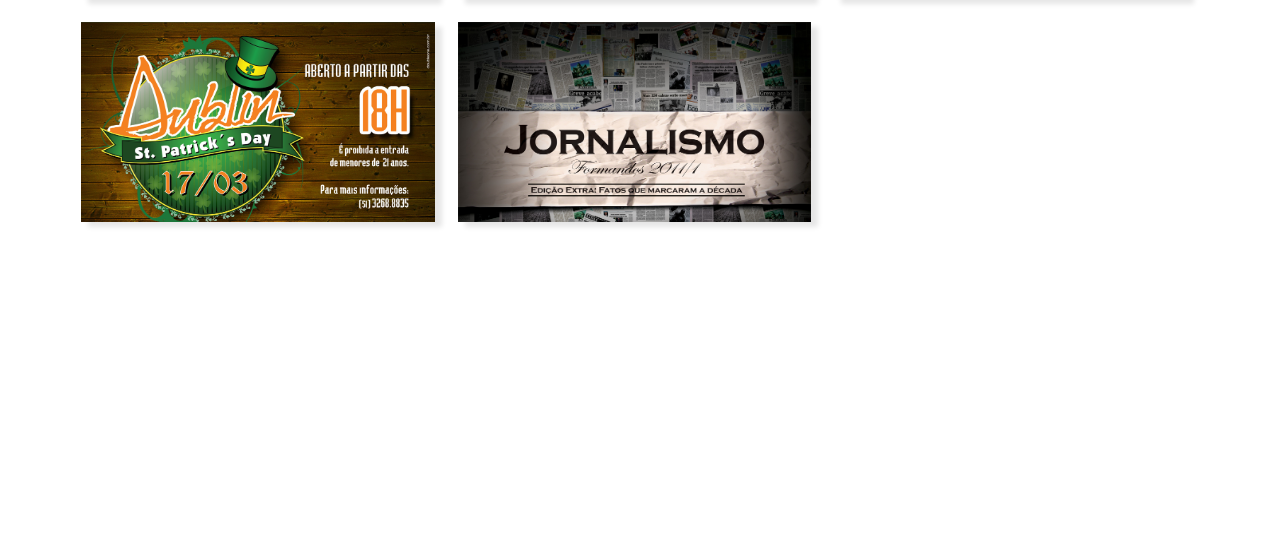
==== commit 9dfaa986: "v0.9" ====
--- a/new/index.html
+++ b/new/index.html
@@ -64,10 +64,10 @@
       <div class="navbar-header">
         <button type="button" class="navbar-toggle" data-toggle="collapse" data-target="#bs-example-navbar-collapse-1">
           <span class="sr-only">Toggle navigation</span>
-          <!--           <span class="icon-bar"></span>
           <span class="icon-bar"></span>
-          <span class="icon-bar"></span> -->
-          <i class="fa fa-arrow-circle-down" aria-hidden="true"></i>
+          <span class="icon-bar"></span>
+          <span class="icon-bar"></span> 
+          <!-- <i class="fa fa-arrow-circle-down" aria-hidden="true"></i>-->
         </button>
         <a class="navbar-brand page-scroll" href="#page-top">
           <img src="assets/img/logo_branco.png" class="img-responsive logo-top" alt="Diego Nunes">
@@ -304,9 +304,7 @@
             <i class="fa fa-laptop fa-4x"></i>
             <h3>Web Design</h3>
             <p>Large experience with
-              <b>Photoshop</b>,
-              <b>Illustrator</b> and
-              <b>Corel Draw</b>
+              <b>Adobe Creative Suit</b>
             </p>
           </div>
         </div>
@@ -564,7 +562,7 @@
             <div class="portfolio branding" data-cat="branding" href="#portfolioModal9" data-toggle="modal">
               <div class="portfolio-wrapper">
                 <div class="portfolio-preview-wrapper">
-                  <img src="assets/img/portfolio/missowl.png" alt="">
+                  <img src="assets/img/portfolio/missowl.jpg" alt="">
                 </div>
                 <div class="caption">
                   <div class="caption-text">
@@ -640,7 +638,7 @@
             <div class="portfolio branding" data-cat="branding" href="#portfolioModal10" data-toggle="modal">
               <div class="portfolio-wrapper">
                 <div class="portfolio-preview-wrapper">
-                  <img src="assets/img/portfolio/messen.png" alt="">
+                  <img src="assets/img/portfolio/messen.jpg" alt="">
                 </div>
                 <div class="caption">
                   <div class="caption-text">
@@ -803,7 +801,7 @@
   </section>
 -->
   <!-- <a href="https://wrapbootstrap.com/theme/vitality-multipurpose-one-page-theme-WB02K3KK3" class="btn btn-block btn-full-width">Buy Vitality Now!</a> -->
-  <footer id="contact" class="footer" style="background-image: url('http://site.sca.com.br/blog/wp-content/uploads/2017/03/porto_alegre.jpg')">
+  <footer id="contact" class="footer" style="background-image: url('assets/img/bgfooter.jpg')">
     <div class="container text-center">
       <div class="row">
         <!--  <div class="col-md-4 contact-details">
@@ -1032,6 +1030,37 @@
     </div>
   </div>
 
+  <div class="portfolio-modal modal fade" id="portfolioModal7" tabindex="-1" role="dialog" aria-hidden="true" style="background-image: url('assets/img/creative/bg-header.jpg')">
+    <div class="modal-content">
+      <div class="close-modal" data-dismiss="modal">
+        <div class="lr">
+          <div class="rl">
+          </div>
+        </div>
+      </div>
+      <div class="modal-body">
+        <div class="container">
+          <div class="row">
+            <div class="col-lg-8 col-lg-offset-2">
+              <img src="assets/img/portfolio/lslive.jpg" class="img-responsive img-centered" alt="">
+              <h2>Grupo L&S</h2>
+              <hr class="colored">
+              <p>Landing Page for advertising courses</p>
+            </div>
+            <div class="col-lg-12">
+              <img src="assets/img/portfolio/mobile-screens.png" class="img-responsive img-centered" alt="">
+            </div>
+            <div class="col-lg-8 col-lg-offset-2">
+              <button type="button" class="btn btn-default" data-dismiss="modal">
+                <i class="fa fa-times"></i> Close</button>
+            </div>
+          </div>
+        </div>
+      </div>
+    </div>
+  </div>
+
+
   <div class="portfolio-modal modal fade" id="chatbot21" tabindex="-1" role="dialog" aria-hidden="true" style="background-image: url('assets/img/creative/bg-header.jpg')">
     <div class="modal-content">
       <div class="close-modal" data-dismiss="modal">
@@ -1105,7 +1134,7 @@
         <div class="container">
           <div class="row">
             <div class="col-lg-8 col-lg-offset-2">
-              <img src="assets/img/portfolio/missowl.png" class="img-responsive img-centered" alt="">
+              <img src="assets/img/portfolio/missowl.jpg" class="img-responsive img-centered" alt="">
               <h2>Miss Owl</h2>
               <hr class="colored">
               <p>Logo for the Miss Owl fashion website</p>
@@ -1135,7 +1164,7 @@
         <div class="container">
           <div class="row">
             <div class="col-lg-8 col-lg-offset-2">
-              <img src="assets/img/portfolio/messen.png" class="img-responsive img-centered" alt="">
+              <img src="assets/img/portfolio/messen.jpg" class="img-responsive img-centered" alt="">
               <h2>Messen No Alvo</h2>
               <hr class="colored">
               <p>Logo for the Messen no Alvo group</p>
@@ -1183,7 +1212,7 @@
     </div>
   </div>
 
-  <div class="portfolio-modal modal fade" id="portfolioModal12" tabindex="-1" role="dialog" aria-hidden="true" style="background-image: url('assets/img/creative/bg-header.jpg')">
+  <div class="portfolio-modal modal fade" id="portfolioModal11" tabindex="-1" role="dialog" aria-hidden="true" style="background-image: url('assets/img/creative/bg-header.jpg')">
     <div class="modal-content">
       <div class="close-modal" data-dismiss="modal">
         <div class="lr">
@@ -1226,6 +1255,7 @@
           <div class="row">
             <div class="col-lg-8 col-lg-offset-2">
               <img src="assets/img/portfolio/jornalismo1.jpg" class="img-responsive img-centered" alt="">
+              <img src="assets/img/portfolio/jornalismo2.jpg" class="img-responsive img-centered" alt="">
               <h2>Mais Conceito Convites</h2>
               <hr class="colored">
               <p>Printed invitation for PUCRS' journalism course graduation</p>
